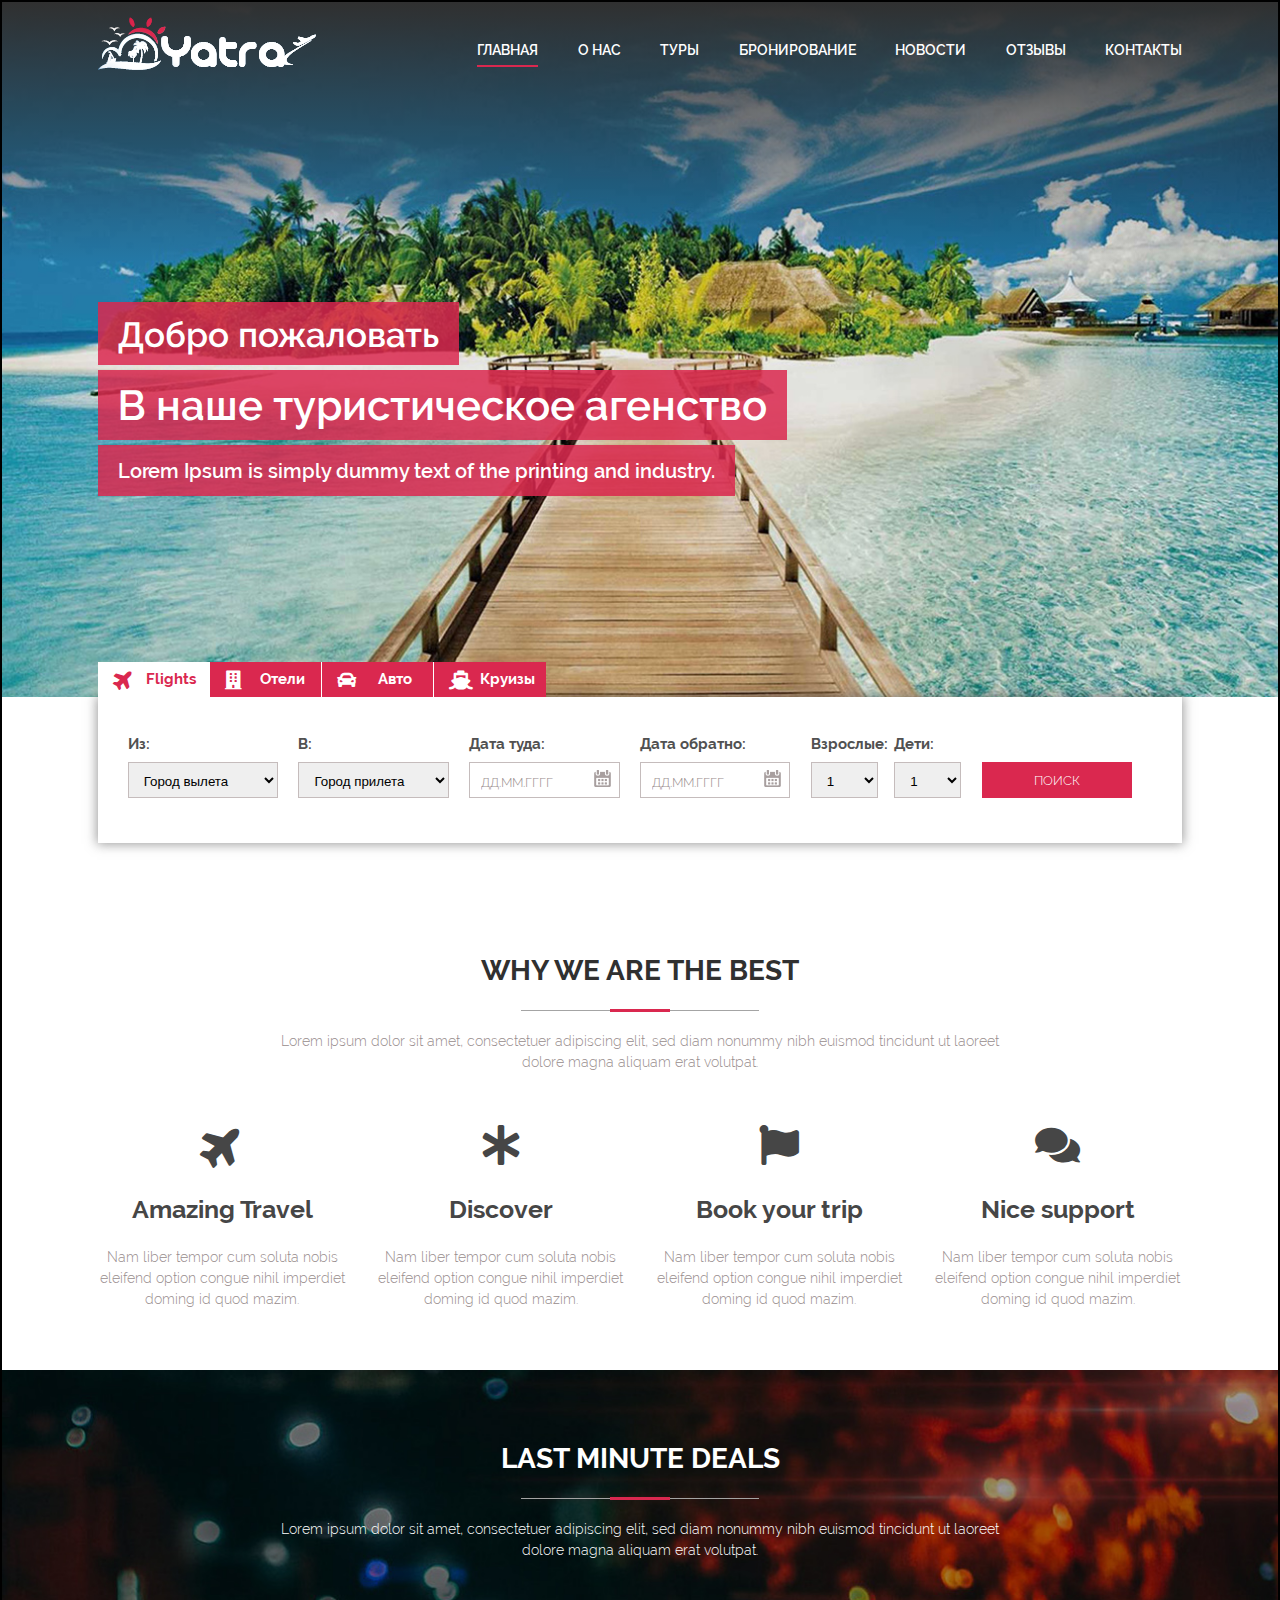
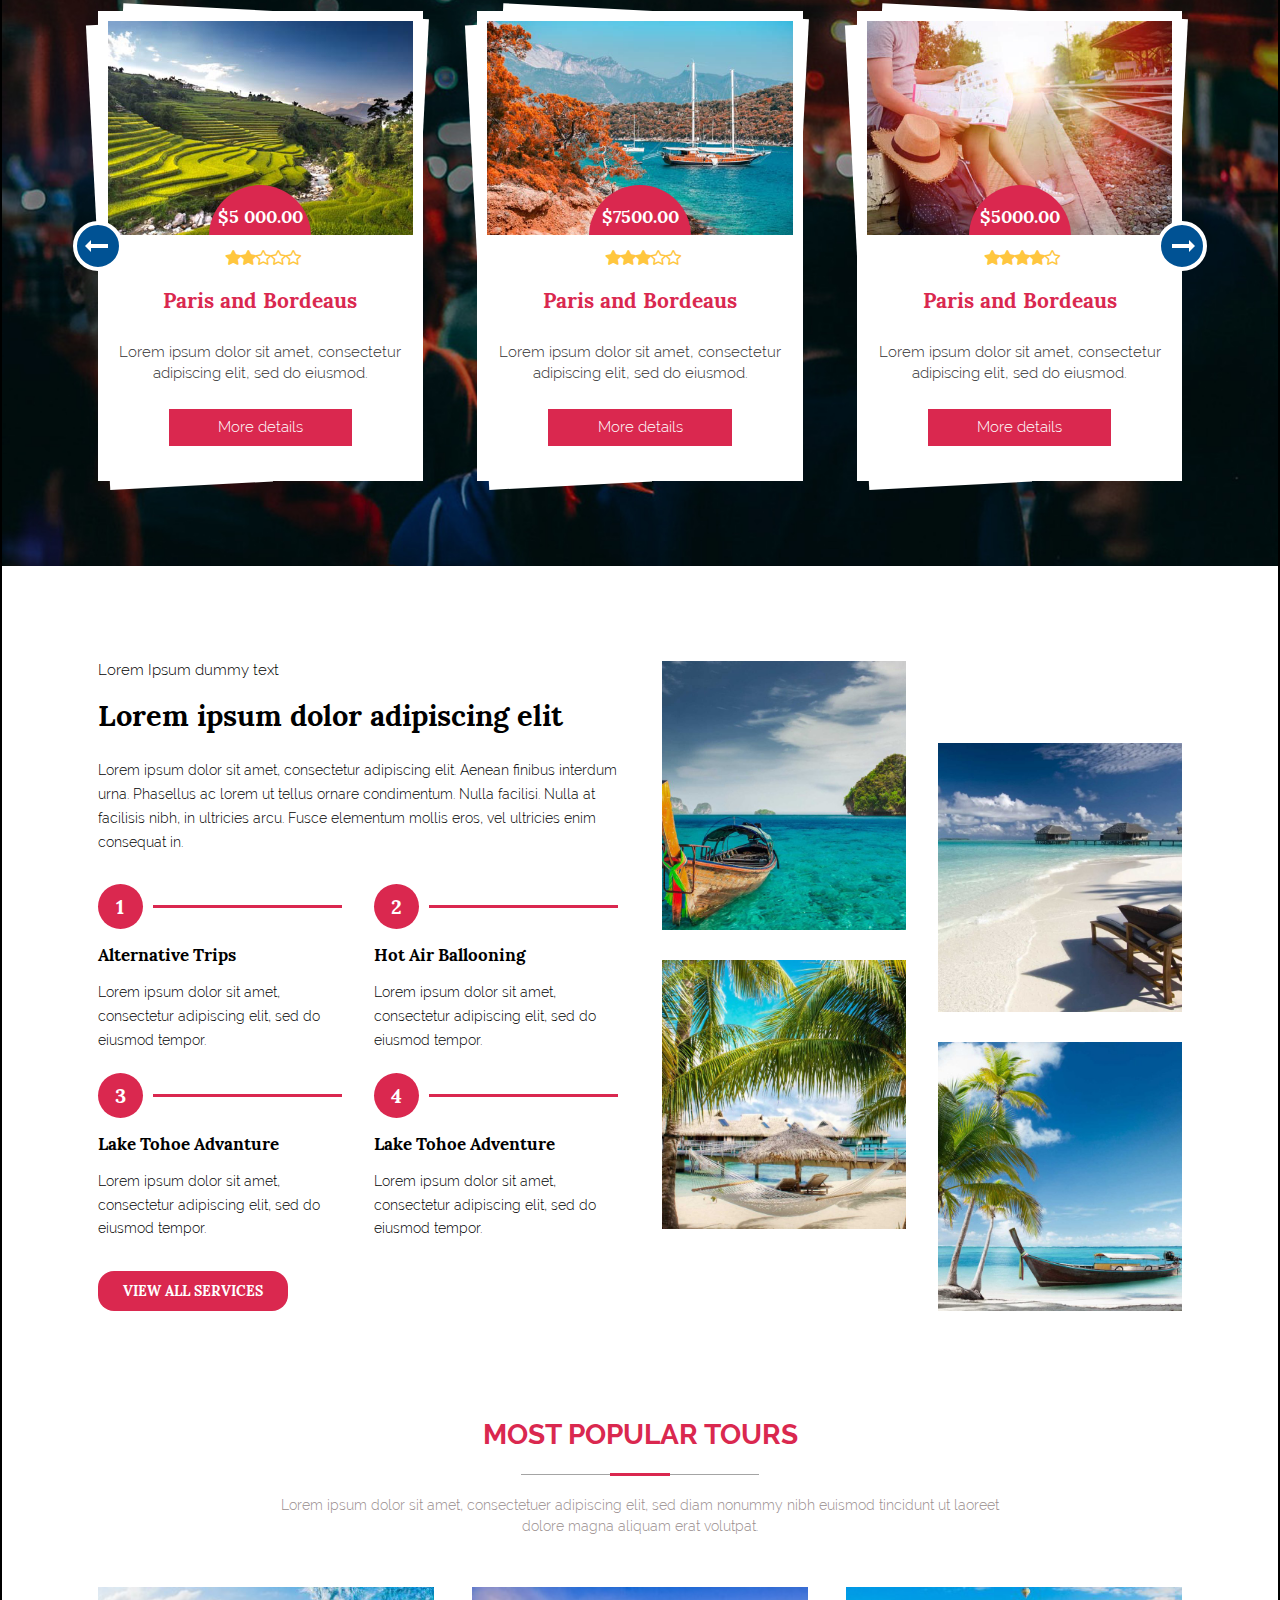
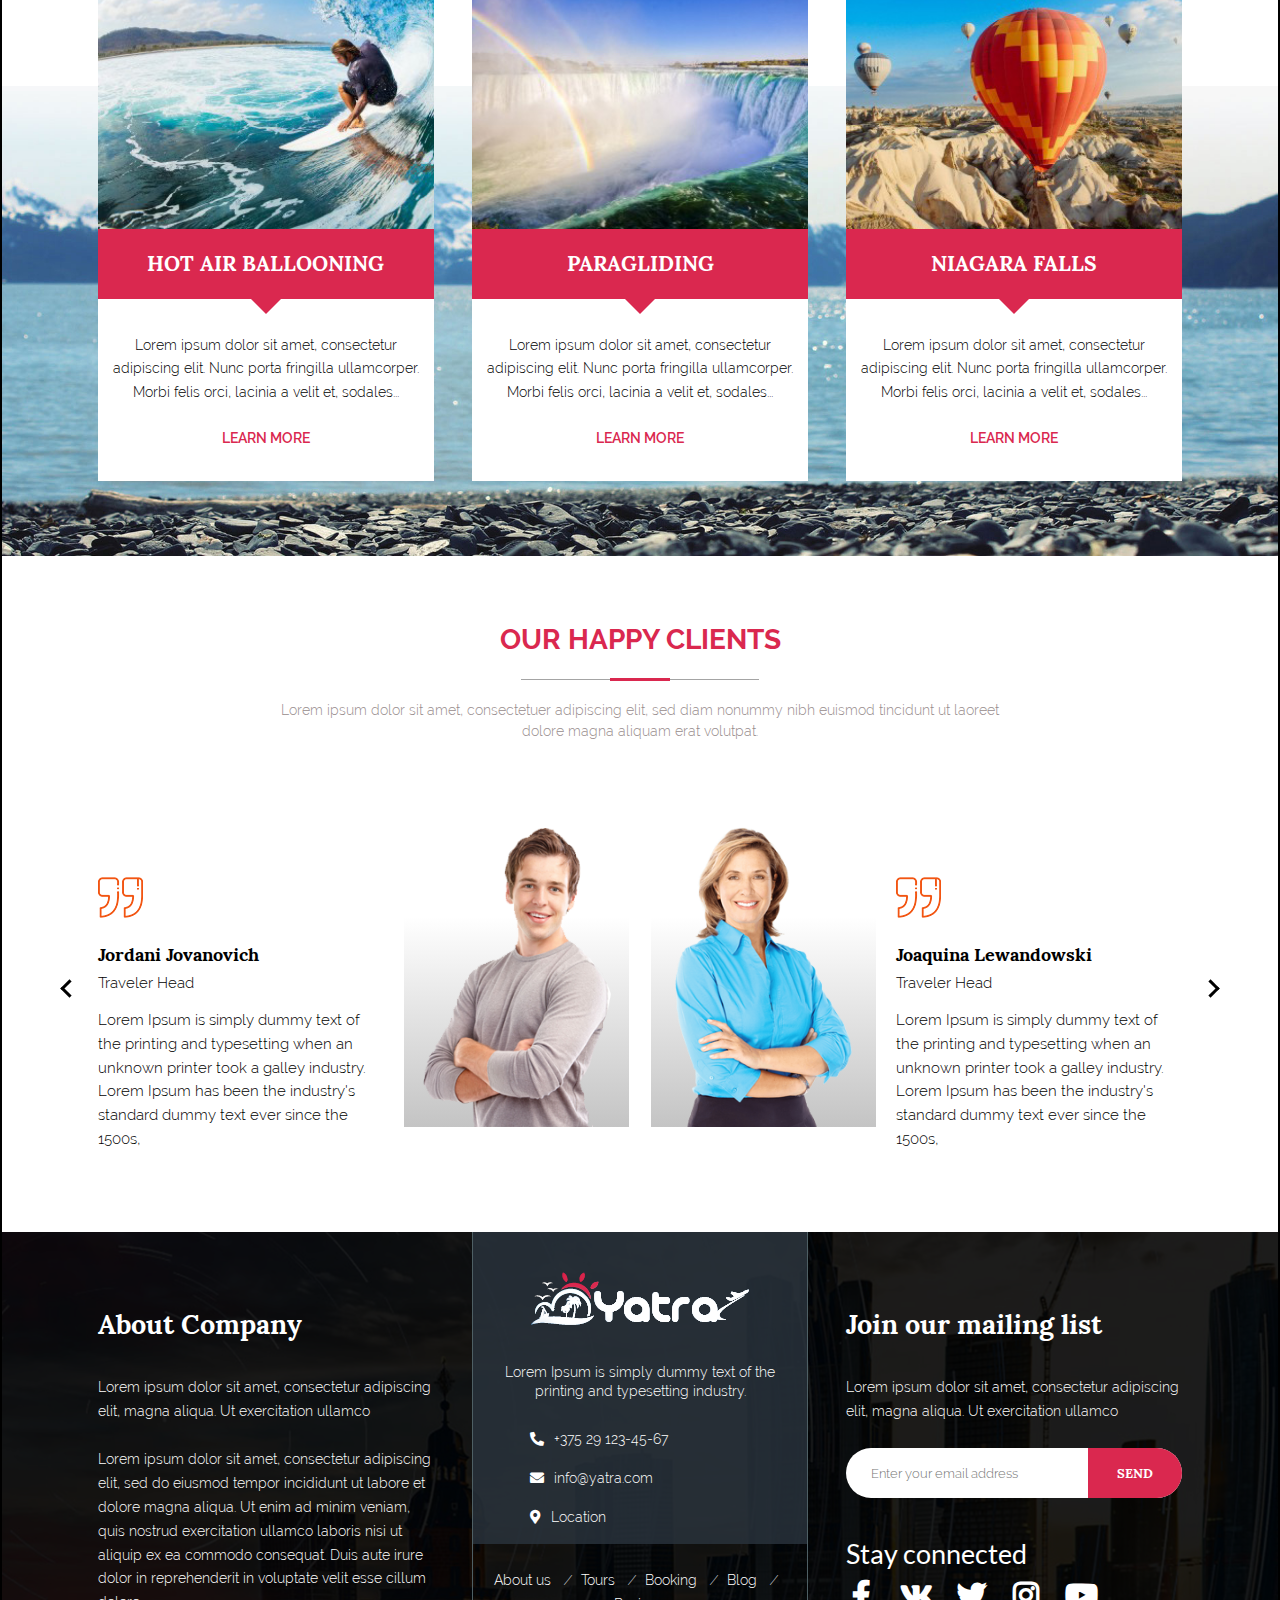
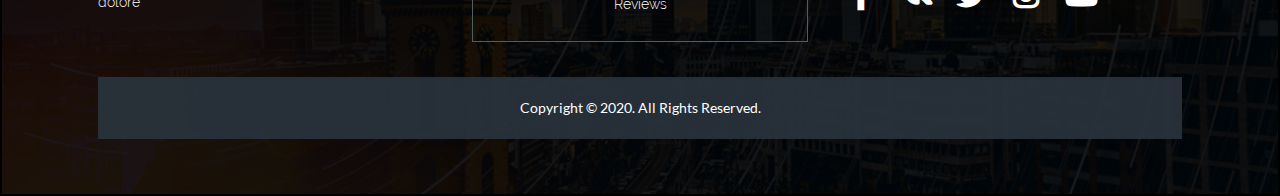
==== index.html @ d429318c "prefin en" ====
<!DOCTYPE html>
<html lang="en">
  <head>
    <title>Yatra</title>

    <meta charset="UTF-8">

    <meta name="description" content="Travel with Yatra">
    <meta name="viewport" content="width=device-width,initial-scale-1">
    <meta name="format-detection" content="telephone=no">
    <meta name="format-detection" content="address=no">
    
    <link rel="preload" href="fonts/Raleway/Raleway-Regular.woff2" as="font">
    <link rel="preload" href="fonts/Raleway/Raleway-Italic.woff2" as="font">
    <link rel="preload" href="fonts/Raleway/Raleway-Bold.woff2" as="font">
    <link rel="preload" href="fonts/Raleway/Raleway-BoldItalic.woff2" as="font">
    <link rel="stylesheet" href="css/style.min.css" type="text/css">
    <link rel="stylesheet" href="fonts/FontAwesome/css/all.min.css" type="text/css">
  </head>
  <body class="main-page">
    <header class="header">
      <div class="header__wrapper section__wrapper">
        <nav class="main-nav">
          <div class="main__logo">
            <a class="main__link" href="index.html" title="Лого">
              <img src="img/logo-yatra.png" alt="Лого" width="218" height="53">
            </a>
          </div>

          <ul class="main-nav__list menu__close">
            <li class="main-nav__item current">
              <a class="main-nav__link" href="index.html" title="Главная">Главная</a>
            </li>
            <li class="main-nav__item">
              <a class="main-nav__link" href="about.html" title="О нас">О нас</a>
            </li>
            <li class="main-nav__item">
              <a class="main-nav__link" href="tours.html" title="Туры">Туры</a>
            </li>
            <li class="main-nav__item">
              <a class="main-nav__link" href="booking.html" title="Бронирование">Бронирование</a>
            </li>
            <li class="main-nav__item">
              <a class="main-nav__link" href="news.html" title="Новости">Новости</a>
            </li>
            <li class="main-nav__item">
              <a class="main-nav__link" href="reviews.html" title="Отзывы">Отзывы</a>
            </li>
            <li class="main-nav__item">
              <a class="main-nav__link" href="contacts.html" title="Контакты">Контакты</a>
            </li>
          </ul>

          <button class="menu-btn btn-on open">Открыть</button>
          <button class="menu-btn btn-off close">Закрыть</button>
        </nav>
  
        <div class="intro">
          <p class="intro__text welcome">Добро пожаловать</p><br>
          <p class="intro__text agency">В наше туристическое агенство</p><br>
          <p class="intro__text">Lorem Ipsum is simply dummy text of the printing and industry.</p>
        </div>
      </div>
      
    </header>

    <main class="container">
      <section class="booking">
        <div class="booking__wrapper section__wrapper">

          <ul class="booking__list">
            <li class="booking__item">
              <input id="flights" name="booking" value="flights" type="radio" checked=""><label class="booking__label flights" for="flights">Flights</label>
              <form class="booking__form flights__form" action="flights.php">
                <ul class="flights__formlist booking__formlist">
                  <li class="flights__item booking__formitem">
                    <label for="flights__from" class="flights__item--title formlist__title">Из:</label>
                    <select class="flights__item--input" name="flights__from" id="flights__from">
                      <option value="placeholder-from" disabled="" selected="" hidden="">Город вылета</option>
                      <option value="Minsk">Минск</option>
                      <option value="Moscow">Москва</option>
                      <option value="Kiev">Киев</option>
                      <option value="Vilnius">Вильнюс</option>
                      <option value="Warsaw">Варшава</option>
                      <option value="Any">Любой</option>
                    </select>
                  </li>
                  <li class="flights__item booking__formitem">
                    <label for="flights__to" class="flights__item--title formlist__title">В:</label>
                    <select class="flights__item--input" name="flights__to" id="flights__to">
                      <option value="placeholder-to" disabled="" selected="" hidden="">Город прилета</option>
                      <option value="Minsk">Минск</option>
                      <option value="Moscow">Москва</option>
                      <option value="Kiev">Киев</option>
                      <option value="Vilnius">Вильнюс</option>
                      <option value="Warsaw">Варшава</option>
                      <option value="Any">Любой</option>
                    </select>
                  </li>
                  <li class="flights__item booking__formitem">
                    <label for="departing" class="flights__item--title formlist__title">Дата туда:</label>
                    <input id="departing" class="date" type="text" name="departing" maxlength="10" placeholder="ДД.ММ.ГГГГ" pattern="[0-9]{1,2}[.][0-9]{1,2}[.][0-9]{4}">
                  </li>
                  <li class="flights__item booking__formitem">
                    <label for="returning" class="flights__item--title formlist__title">Дата обратно:</label>
                    <input id="returning" class="date" type="text" name="returning" maxlength="10" placeholder="ДД.ММ.ГГГГ" pattern="[0-9]{1,2}[.][0-9]{1,2}[.][0-9]{4}">
                  </li>
                  <li class="flights__item booking__formitem people-item">
                    <div class="adult">
                      <label for="adult" class="flights__item--title formlist__title">Взрослые:</label>
                      <select class="flights__item--input people-number" name="adult" id="adult">
                        <option value="one" selected="">1</option>
                        <option value="two">2</option>
                        <option value="three">3</option>
                        <option value="four">4</option>
                        <option value="five">5</option>
                        <option value="six">6</option>
                        <option value="seven">7</option>
                        <option value="eight">8</option>
                        <option value="nine">9</option>
                        <option value="ten">10</option>
                        <option value="eleven">11</option>
                        <option value="twelve">12</option>
                      </select>
                    </div>
                    <div class="child">
                      <label for="child" class="flights__item--title formlist__title">Дети:</label>
                      <select class="flights__item--input people-number" name="child" id="child">
                        <option value="one" selected="">1</option>
                        <option value="two">2</option>
                        <option value="three">3</option>
                        <option value="four">4</option>
                        <option value="five">5</option>
                        <option value="six">6</option>
                        <option value="seven">7</option>
                        <option value="eight">8</option>
                        <option value="nine">9</option>
                        <option value="ten">10</option>
                        <option value="eleven">11</option>
                        <option value="twelve">12</option>
                      </select>
                    </div>
                  </li>
                  <li class="booking__formitem booking__button--wrapper">
                    <input class="booking__button button" type="submit" value="Поиск">
                  </li>
                </ul>
              </form>
            </li>

            <li class="booking__item">
              <input id="hotels" name="booking" value="hotels" type="radio"><label class="booking__label hotels" for="hotels">Отели</label>
              <form class="form-none booking__form flights__form" action="hotels.php">
                
              </form>
            </li>

            <li class="booking__item">
              <input id="cars" name="booking" value="cars" type="radio"><label class="booking__label cars" for="cars">Авто</label>
              <form class="form-none booking__form flights__form" action="cars.php">
                
              </form>
            </li>

            <li class="booking__item">
              <input id="cruises" name="booking" value="cruises" type="radio"><label class="booking__label cruises" for="cruises">Круизы</label>
              <form class="form-none booking__form flights__form" action="cruises.php">
                
              </form>
            </li>
          </ul>
  
          <div class="slogan">
            <h2 class="slogan__title section__title">Why We Are The Best</h2>
            <p class="line"><span class="line-inside"></span></p>
            <p class="slogan__text section__text">Lorem ipsum dolor sit amet, consectetuer adipiscing elit, sed diam nonummy nibh euismod tincidunt ut laoreet dolore magna aliquam erat volutpat.</p>
          </div>
  
          <ul class="benefits__list">
            <li class="benefits__item">
              <div class="benefits__item--wrapper">
                <h3 class="benefits__item--title">Amazing Travel</h3>
                <p class="benefits__item--image amazin-travel"></p>
                <p class="benefits__item--text">Nam liber tempor cum soluta nobis 
                  eleifend option congue nihil imperdiet doming id quod mazim.</p>
              </div>
            </li>
            <li class="benefits__item">
              <div class="benefits__item--wrapper">
                <h3 class="benefits__item--title">Discover</h3>
                <p class="benefits__item--image discover"></p>
                <p class="benefits__item--text">Nam liber tempor cum soluta nobis 
                  eleifend option congue nihil imperdiet doming id quod mazim.</p>
              </div>
            </li>
            <li class="benefits__item">
              <div class="benefits__item--wrapper">
                <h3 class="benefits__item--title">Book your trip</h3>
                <p class="benefits__item--image book"></p>
                <p class="benefits__item--text">Nam liber tempor cum soluta nobis 
                  eleifend option congue nihil imperdiet doming id quod mazim.</p>
              </div>
            </li>
            <li class="benefits__item">
              <div class="benefits__item--wrapper">
                <h3 class="benefits__item--title">Nice support</h3>
                <p class="benefits__item--image support"></p>
                <p class="benefits__item--text">Nam liber tempor cum soluta nobis 
                  eleifend option congue nihil imperdiet doming id quod mazim.</p>
              </div>
            </li>
          </ul>
        </div>
      </section>

      <section class="deals">
        <div class="deals__wrapper section__wrapper">
          <h2 class="deals__title section__title">Last minute deals</h2>
          <p class="line"><span class="line-inside"></span></p>
          <p class="deals__text section__text">Lorem ipsum dolor sit amet, consectetuer adipiscing elit, sed diam nonummy nibh euismod tincidunt ut laoreet dolore magna aliquam erat volutpat.</p>
          
          <div class="deals__list--wrapper">
            <ul class="deals__list">
            <li class="deals__item deals__item--current">
              <div class="deals__image">
                <img class="deals__image--item" src="img/item-1.jpg" alt="Пейзаж 1" width="316" height="210">
                <p class="deals__price">&#36;5 000.00</p>
              </div>

              <div class="deals__stars">
                <input type="radio" id="i1-excellent" name="low" value="excellent"><label class="stars__label" for="i1-excellent"></label>
                      
                <input type="radio" id="i1-normal" name="low" value="normal"><label class="stars__label" for="i1-normal"></label>

                <input type="radio" id="i1-soso" name="low" value="soso"><label class="stars__label" for="i1-soso"></label>
                                    
                <input type="radio" id="i1-bad" name="low" value="bad" checked=""><label class="stars__label" for="i1-bad"></label>
                                            
                <input type="radio" id="i1-very-bad" name="low" value="very-bad"><label class="stars__label" for="i1-very-bad"></label>
              </div>
              <div class="deals__tour">
                <h3 class="deals__tour--title lora-font">Paris and Bordeaus</h3>
                <p class="deals__tour--text">Lorem ipsum dolor sit amet, consectetur adipiscing elit, sed do eiusmod.</p>
                <p class="deals__tour--link"><a class="tour-link" href="#">More details</a></p>
              </div>
            </li>

              <li class="deals__item">
                <div class="deals__image">
                  <img class="deals__image--item" src="img/item-2.jpg" alt="Пейзаж 2" width="310" height="213">
                  <p class="deals__price">&#36;7500.00</p>
                </div>

                <div class="deals__stars">
                  <input type="radio" id="i2-excellent" name="medium" value="excellent"><label class="stars__label" for="i2-excellent"></label>
                        
                  <input type="radio" id="i2-normal" name="medium" value="normal"><label class="stars__label" for="i2-normal"></label>

                  <input type="radio" id="i2-soso" name="medium" value="soso" checked=""><label class="stars__label" for="i2-soso"></label>
                                      
                  <input type="radio" id="i2-bad" name="medium" value="bad"><label class="stars__label" for="i2-bad"></label>
                                              
                  <input type="radio" id="i2-very-bad" name="medium" value="very-bad"><label class="stars__label" for="i2-very-bad"></label>
                </div>

                <div class="deals__tour">
                  <h3 class="deals__tour--title lora-font">Paris and Bordeaus</h3>
                  <p class="deals__tour--text">Lorem ipsum dolor sit amet, consectetur adipiscing elit, sed do eiusmod.</p>
                  <p class="deals__tour--link"><a class="tour-link" href="#">More details</a></p>
                </div>
              </li>

              <li class="deals__item">
                <div class="deals__image">
                  <img class="deals__image--item" src="img/item-3.jpg" alt="Пейзаж 3" width="310" height="211">
                  <p class="deals__price">&#36;5000.00</p>
                </div>

                <div class="deals__stars">
                  <input type="radio" id="i3-excellent" name="high" value="excellent"><label class="stars__label" for="i3-excellent"></label>
                        
                  <input type="radio" id="i3-normal" name="high" value="normal" checked=""><label class="stars__label" for="i3-normal"></label>

                  <input type="radio" id="i3-soso" name="high" value="soso"><label class="stars__label" for="i3-soso"></label>
                                      
                  <input type="radio" id="i3-bad" name="high" value="bad"><label class="stars__label" for="i3-bad"></label>
                                              
                  <input type="radio" id="i3-very-bad" name="high" value="very-bad"><label class="stars__label" for="i3-very-bad"></label>
                </div>

                <div class="deals__tour">
                  <h3 class="deals__tour--title lora-font">Paris and Bordeaus</h3>
                  <p class="deals__tour--text">Lorem ipsum dolor sit amet, consectetur adipiscing elit, sed do eiusmod.</p>
                  <p class="deals__tour--link"><a class="tour-link" href="#">More details</a></p>
                </div>
                
              </li>
            </ul>
            <button class="back" type="button">Back</button>
            <button class="forward" type="button">Forward</button>
          </div>
        </div>
      </section>

      <section class="services">
        <div class="services__wrapper section__wrapper">
          <div class="services__text">
            <div class="services__text--wrapper">
              <h2 class="services__text--title lora-font">Lorem ipsum dolor adipiscing elit</h2>
              <p class="services__text--intro">Lorem Ipsum dummy text</p>
              <p class="services__text--info">Lorem ipsum dolor sit amet, consectetur adipiscing elit. Aenean finibus interdum urna. Phasellus ac lorem ut tellus ornare condimentum. Nulla facilisi. Nulla at facilisis nibh, in ultricies arcu. Fusce elementum mollis eros, vel ultricies enim consequat in.</p>
            </div>
            <ul class="services__list">
              <li class="services__item">
                <p class="services__item--number lora-font"><span>1</span></p>
                <h3 class="services__item--title lora-font">Alternative Trips</h3>
                <p class="services__item--text">Lorem ipsum dolor sit amet, consectetur adipiscing elit, sed do eiusmod tempor.</p>
              </li>
              <li class="services__item">
                <p class="services__item--number lora-font"><span>2</span></p>
                <h3 class="services__item--title lora-font">Hot Air Ballooning</h3>
                <p class="services__item--text">Lorem ipsum dolor sit amet, consectetur adipiscing elit, sed do eiusmod tempor.</p>
              </li>
              <li class="services__item">
                <p class="services__item--number lora-font"><span>3</span></p>
                <h3 class="services__item--title lora-font">Lake Tohoe Advanture</h3>
                <p class="services__item--text">Lorem ipsum dolor sit amet, consectetur adipiscing elit, sed do eiusmod tempor.</p>
              </li>
              <li class="services__item">
                <p class="services__item--number lora-font"><span>4</span></p>
                <h3 class="services__item--title lora-font">Lake Tohoe Adventure</h3>
                <p class="services__item--text">Lorem ipsum dolor sit amet, consectetur adipiscing elit, sed do eiusmod tempor.</p>
              </li>
            </ul>

            <p class="services__more"><a class="services__more--link button lora-font" target="_blank" href="tours.html" title="all-services">View all services</a></p>
          </div>

          <div class="services__view">
            <ul class="services__view--list services__view--list1">
              <li class="services__view--item">
                <p class="services__view--image">
                  <img src="img/view-1.jpg" alt="Пейзаж" width="301" height="301">
                </p>
              </li>
              <li class="services__view--item">
                <p class="services__view--image">
                  <img src="img/view-2.jpg" alt="Пейзаж" width="292" height="292">
                </p>
              </li>
            </ul>
            <ul class="services__view--list services__view--list2">
              <li class="services__view--item">
                <p class="services__view--image">
                  <img src="img/view-3.jpg" alt="Пейзаж" width="293" height="293">
                </p>
              </li>
              <li class="services__view--item">
                <p class="services__view--image">
                  <img src="img/view-4.jpg" alt="Пейзаж" width="293" height="293">
                </p>
              </li>
            </ul>
          </div>
        </div>
      </section>

      <section class="popular">
        <div class="popular__wrapper section__wrapper"> 
          <h2 class="popular__title section__title">MOST POPULAR TOURS</h2>
          <p class="line"><span class="line-inside"></span></p>
          <p class="popular__text section__text">Lorem ipsum dolor sit amet, consectetuer adipiscing elit, sed diam nonummy nibh euismod tincidunt ut laoreet dolore magna aliquam erat volutpat.</p>

          <ul class="popular__list">
            <li class="popular__item">
              <p class="popular__image">
                <img src="img/tours-1.jpg" alt="Популярный тур" width="355" height="237">
              </p>
              <h3 class="popular__tour--title lora-font">Hot Air Ballooning</h3>
              <p class="popular__tour--text">Lorem ipsum dolor sit amet, consectetur adipiscing elit. Nunc porta fringilla ullamcorper. Morbi felis orci, lacinia a velit et, sodales...</p>
              <p class="popular__tour--more"><a class="popular__tour--link" href="#" title="Learn more" target="_blank">Learn more</a></p>
            </li>

            <li class="popular__item">
              <p class="popular__image">
                <img src="img/tours-2.jpg" alt="Популярный тур" width="353" height="236">
              </p>
              <h3 class="popular__tour--title lora-font">Paragliding</h3>
              <p class="popular__tour--text">Lorem ipsum dolor sit amet, consectetur adipiscing elit. Nunc porta fringilla ullamcorper. Morbi felis orci, lacinia a velit et, sodales...</p>
              <p class="popular__tour--more"><a class="popular__tour--link" href="#" title="Learn more" target="_blank">Learn more</a></p>
            </li>

            <li class="popular__item">
              <p class="popular__image">
                <img src="img/tours-3.jpg" alt="Популярный тур" width="352" height="235">
              </p>
              <h3 class="popular__tour--title lora-font">Niagara falls</h3>
              <p class="popular__tour--text">Lorem ipsum dolor sit amet, consectetur adipiscing elit. Nunc porta fringilla ullamcorper. Morbi felis orci, lacinia a velit et, sodales...</p>
              <p class="popular__tour--more"><a class="popular__tour--link" href="#" title="Learn more" target="_blank">Learn more</a></p>
            </li>
          </ul>
        </div>
      </section>

      <section class="clients">
        <div class="clients__wrapper section__wrapper">
          <h2 class="clients__title section__title">Our happy clients</h2>
          <p class="line"><span class="line-inside"></span></p>
          <p class="popular__text section__text">Lorem ipsum dolor sit amet, consectetuer adipiscing elit, sed diam nonummy nibh euismod tincidunt ut laoreet dolore magna aliquam erat volutpat.</p>

          <div class="happy-clients__list--wrapper">
            <ul class="happy-clients__list">
              <li class="happy-clients__item clients__current">
                <div class="happy-clients__data">
                  <p class="happy-clients__quote"></p>
                  <h3 class="happy-clients__name lora-font">Jordani Jovanovich</h3>
                  <p class="happy-clients__job">Traveler Head</p>
                  <p class="happy-clients__text">Lorem Ipsum is simply dummy text of the printing and typesetting when an unknown printer took a galley  industry. Lorem Ipsum has been the industry's standard dummy text ever since the 1500s, </p>  
                </div>
                <div class="happy-clients__image client-1"></div>
              </li>
              
              <li class="happy-clients__item">
                <div class="happy-clients__data">
                  <p class="happy-clients__quote"></p>
                  <h3 class="happy-clients__name lora-font">Joaquina Lewandowski</h3>
                  <p class="happy-clients__job">Traveler Head</p>
                  <p class="happy-clients__text">Lorem Ipsum is simply dummy text of the printing and 
                    typesetting when an unknown printer took a galley  industry. Lorem Ipsum has been the industry's standard dummy text ever since the 1500s, </p>  
                </div>
                <div class="happy-clients__image client-2"></div>
              </li>
            </ul>
            
            <buttton type="submit" class="clients-button clients__back">Назад</buttton>
            <buttton type="submit" class="clients-button clients__forward">Вперед</buttton>
          </div>
        </div>
      </section>
    </main>
    
    <footer class="footer">
      <div class="footer__wrapper section__wrapper">

        <div class="footer__about footer__item">
          <h3 class="footer__about--title footer__title lora-font">About Company</h3>

          <p class="footer__about--text">Lorem ipsum dolor sit amet, consectetur adipiscing elit, magna aliqua. Ut exercitation ullamco</p>
          <p class="footer__about--text">Lorem ipsum dolor sit amet, consectetur adipiscing elit, sed do eiusmod tempor incididunt ut labore et dolore magna aliqua. Ut enim ad minim veniam, quis nostrud exercitation ullamco laboris nisi ut aliquip ex ea commodo consequat. Duis aute irure dolor in reprehenderit in voluptate velit esse cillum dolore </p>
        </div>

        <div class="footer__contacts footer__item">
          <div class="footer__contacts--wrapper">
            <div class="footer__contacts--data">
              <p class="footer__contacts--logo">
                <a class="footer__contacts--link" href="index.html" title="Лого">
                  <img src="img/logo-yatra.png" alt="Лого" width="218" height="53">
                </a>
              </p>

              <p class="footer__contacts--text">Lorem Ipsum is simply dummy text of the printing and typesetting industry.</p>

              <ul class="footer__contacts--list">
                <li class="footer__contacts--item phone">+375 29 123-45-67</li>
                <li class="footer__contacts--item mail"><a href="mailto:info@yatra.com">info@yatra.com</a></li>
                <li class="footer__contacts--item map">Location</li>
              </ul>
            </div>

            <ul class="footer__serv--list">
              <li class="footer__serv--item">
                <a class="footer__serv--link" href="about.html" title="About us">About us</a>
              </li>
              <li class="footer__serv--item">
                <a class="footer__serv--link" href="tours.html" title="Tours">Tours</a>
              </li>
              <li class="footer__serv--item">
                <a class="footer__serv--link" href="booking.html" title="Booking">Booking</a>
              </li>
              <li class="footer__serv--item">
                <a class="footer__serv--link" href="blog.html" title="Blog">Blog</a>
              </li>
              <li class="footer__serv--item">
                <a class="footer__serv--link" href="reviews.html" title="Reviews">Reviews</a>
              </li>
            </ul>
          </div>
        </div>
  
        <div class="footer__about footer__email footer__item">
          <h3 class="footer__about--title footer__title lora-font">Join our mailing list</h3>
          <p class="footer__about--text">Lorem ipsum dolor sit amet, consectetur adipiscing elit, magna aliqua. Ut exercitation ullamco</p>

          <form class="footer__about--email" action="join-mail.php">
            <div class="form__about--wrapper">
              <input id="email" class="email__addres" type="text" name="email" placeholder="Enter your email address">
              <input class="email__button lora-font" type="submit" value="Send"> 
            </div>
          </form>

          <div class="footer__about--social social__list--wrapper">
            <h4 class="social__list--title lato-font">Stay connected</h4>
            <ul class="social__list">
              <li class="social__item">
                <a class="social__item--link facebook" href="https://facebook.com" target="_blank" rel="noopener" title="facebook"></a>
              </li>              
              <li class="social__item">
                <a class="social__item--link vkontakte" href="https://vk.com" target="_blank" rel="noopener" title="vkontakte"></a>
              </li>
              <li class="social__item">
                <a class="social__item--link twitter" href="https://twitter.com" target="_blank" rel="noopener" title="twitter"></a>
              </li>
              <li class="social__item">
                <a class="social__item--link instagram" href="https://instagram.com" target="_blank" rel="noopener" title="instagram"></a>
              </li>
              <li class="social__item">
                <a class="social__item--link youtube" href="https://youtube.com" target="_blank" rel="noopener" title="youtube"></a>
              </li>
            </ul>
          </div>
        </div>

        <p class="footer__copyright lato-font">Copyright © 2020. All Rights Reserved.</p>

      </div>

      <div class="footer__location--wrapper location__off">
        <iframe class="footer__location" src="https://www.google.com/maps/embed?pb=!1m18!1m12!1m3!1d4700.475081906465!2d27.520918559561448!3d53.909754700863445!2m3!1f0!2f0!3f0!3m2!1i1024!2i768!4f13.1!3m3!1m2!1s0x46dbc55f35bf3dad%3A0xaabda25bdeeb761f!2z0YPQuy4g0KHQutGA0YvQs9Cw0L3QvtCy0LAgMTQsINCc0LjQvdGB0Lo!5e0!3m2!1sru!2sby!4v1583080882488!5m2!1sru!2sby" width="600" height="450" frameborder="0" style="border:0;" allowfullscreen=""></iframe>
        <button class="location__btn--off">Закрыть карту</button>
      </div>
    </footer>

    <script src="js/menu.js"></script>
    <script src="js/map.js"></script>
    
  </body>
</html>
---- css/style.min.css ----
@-webkit-keyframes menu{0%{height:0}to{height:271px;display:flex}}@keyframes menu{0%{height:0}to{height:271px;display:flex}}@media (min-width:1200px),(max-width:1400px){.info__about{background:url(../img/about-bg-blue.png) left top,#eefbfc}.info__wrapper{display:flex;justify-content:space-between;flex-flow:row nowrap;padding:90px 0 55px}.info__image{margin-right:70px;width:33%}.info__text--wrapper{flex-basis:280px;flex-grow:1;padding-top:95px;color:#303030}.info__text--wrapper .info__text--title{margin-bottom:30px;font-size:2.1rem;line-height:2.1rem;text-align:left;color:#303030}.info__text{margin-bottom:25px;font-size:1.1rem;line-height:1.7rem}.info__text:last-child{margin:0}}@media (max-width:1199px){.info__wrapper{padding:50px 0}.info__image{margin-right:25px;width:30%}.info__text--wrapper{padding-top:20px}.info__text,.info__text--wrapper .info__text--title{margin-bottom:15px;font-size:1.9rem;line-height:1.9rem}.info__text{font-size:1rem;line-height:1.5rem}}@media (max-width:767px){.info__wrapper{position:relative;padding:40px 0 20px;background:url(../img/about-world-op.png) center 30px no-repeat;background-size:auto calc(100% - 30px)}.info__image{display:none}.info__text--wrapper{padding-top:0}.info__text--wrapper .info__text--title{text-align:center}.info__text{margin-bottom:10px}}@media (min-width:1200px),(max-width:1400px){.hot{padding:80px 0;background-color:#fff}.hot__title{color:#da284f}.hot__list{display:flex;flex-flow:row nowrap;justify-content:space-between}.hot__item{flex-basis:195px;box-shadow:0 2px 5px 0 rgba(37,37,37,.25)}.hot__item:last-child{margin-right:0}.hot__link{display:block;width:100%;height:100%}.hot__link:hover{opacity:1}.hot__link:hover .hot__image{transform:scale(1.3)}.hot__link:active{opacity:.3}.hot__image--wrapper{width:100%;height:195px;display:flex;justify-content:center;overflow:hidden}.hot__image--wrapper .hot__image{display:inline-block;width:150%}.hot__image--text{display:flex;flex-wrap:wrap;justify-content:space-between;padding:15px}.hot__image--text:hover{opacity:.6}.hot__image--title{flex-basis:100%;margin-bottom:10px;font-size:1.2rem;font-weight:600;text-align:center;color:#da284f}.hot__image--days,.hot__image--name{font-size:.9rem;color:#555}}@media (max-width:1199px){.hot{padding:50px 0 30px}.hot__list{flex-wrap:wrap;justify-content:center}.hot__item{margin:0 10px 20px}}@media (max-width:767px){.hot{padding:20px 0 0}.hot__item{flex-basis:120px}.hot__image--wrapper{height:120px;border-radius:50%}.hot__image--text{padding:10px;flex-direction:column;justify-content:flex-start;align-items:center;text-align:center}.hot__image--title{min-height:2.4rem;font-size:1rem;line-height:1.2rem}.hot__image--days,.hot__image--name{font-size:.8rem}.hot__image--name{margin-bottom:5px}}@media (min-width:1200px),(max-width:1400px){.about-tour{position:relative;padding:85px 0 0;background-color:#000;background-size:cover}.about-tour::before{content:'';position:absolute;top:0;left:0;width:100%;height:100%;background:url(../img/about-diving1400.jpg) center top no-repeat;background-size:cover;z-index:10;opacity:.25}.about-tour__wrapper{position:relative;z-index:20;display:flex;flex-flow:row nowrap;justify-content:space-between}.about-tour__promo{padding:35px 0 70px;flex-basis:42%;color:#fff}.promo-tour__title{margin-bottom:50px;font-size:2.1rem;line-height:2.3rem;font-weight:600;text-transform:uppercase}.about-tour__text{margin-bottom:40px;line-height:1.7rem}.about-tour__button{width:175px}.about-tour__link{position:relative;display:flex;justify-content:center;align-items:center;width:175px;height:40px;color:#da284f;border:3px solid #da284f;border-radius:20px}.about-tour__link::before{content:'';position:absolute;left:-2px;top:-2px;width:calc(100% + 2px);height:calc(100% + 2px);border:1px solid #6d80a7;border-radius:20px}.about-tour__link:active{border-color:#fff;color:#fff;opacity:1}.about-tour__link:active::before{border-color:#da284f}.about-tour__review{position:relative;padding-bottom:20px;flex-basis:48%;color:#fff;border-top-left-radius:20px;border-top-right-radius:20px;background-color:#da284f}.about-tour__review::after,.about-tour__review::before{content:'';position:absolute;display:inline-block;z-index:-10}.about-tour__review::before{left:-60px;top:-35px;width:116px;height:268px;background:url(../img/about-diving-pic1.png) left top no-repeat;background-size:116px 268px}.about-tour__review::after{right:-85px;bottom:0;width:130px;height:250px;background:url(../img/about-diving-pic2.png) left top no-repeat;background-size:130px 250px}.review-item__user{display:none;padding-top:25px}.review-item__user--image{position:relative;left:-2px;top:-2px;margin:0 auto 40px;width:140px;height:140px;border:1px solid #ebebeb;border-radius:50%;overflow:hidden}.review-item__user--image img{width:145px;height:145px}.review-item__user--text{position:relative;text-align:center}.review-item__user--text::after,.review-item__user--text::before{position:absolute;display:block;font-family:'FontAwesome','FontAwesome 5 Free','FontAwesome 5 Free';font-size:34px;font-weight:900}.review-item__user--text::before{content:'\f10d';left:-10px;top:-40px}.review-item__user--text::after{content:'\f10d';right:0;bottom:0}.review-item__user--quote{margin-bottom:25px;line-height:1.7rem}.about-tour__review--list{display:flex;justify-content:space-between;margin:0 auto 35px;width:90%}.about-tour__review--list input{display:none}.review-item__label{position:absolute;bottom:20px;display:block;width:12px;height:12px;border:1px solid #788fb5;border-radius:50%;cursor:pointer}.review-item__label[for=promo-review1]{left:calc(50% - 30px)}.review-item__label[for=promo-review2]{left:calc(50% - 6px)}.review-item__label[for=promo-review3]{left:calc(50% + 18px)}.review-item__input:checked+.review-item__label{border-color:#fff}.review-item__input:checked+.review-item__label+.review-item__user{display:block}}@media (max-width:1199px){.about-tour{padding-top:50px}.about-tour__promo{padding:0;flex-basis:45%}.promo-tour__title{margin-bottom:30px;font-size:1.7rem;line-height:2rem}.about-tour__text{margin-bottom:20px;line-height:1.5rem}.about-tour__review{flex-basis:50%}.about-tour__review:after{right:-10%}.review-item__user--image{margin-bottom:20px}.review-item__user--text::after,.review-item__user--text::before{font-size:30px}.review-item__user--text::before{left:0;top:-35px}}@media (max-width:767px){.about-tour{padding-top:20px}.about-tour__wrapper{flex-wrap:wrap}.about-tour__promo,.about-tour__review{flex-basis:100%}.about-tour__review::after,.about-tour__review::before{display:none}.about-tour__promo{padding:0 0 25px;text-align:center}.promo-tour__title{margin-bottom:25px;font-size:1.5rem;line-height:1.8rem}.about-tour__button{margin:0 auto}}@media (min-width:1200px),(max-width:1400px){.join{background:url(../img/booking-bg-email.jpg) center top no-repeat,green;background-size:cover}.join__wrapper{padding:135px 0 145px}.join__wrapper .join__title{color:#fff}.join__wrapper .join__line{margin-bottom:40px;background-color:#fff}.join__form--wrapper{text-align:center}.join__button,.join__input{display:inline-block;height:50px;line-height:1.2rem;border:0}.join__input{padding:0 0 0 20px;width:450px;font-size:1rem;border-top-left-radius:3px;border-bottom-left-radius:3px;background:url(../img/mail-full.png) 97% center no-repeat,#fff}.join__input:active,.join__input:focus{background-image:none}.join__input::-webkit-input-placeholder{color:#727272}.join__input::-moz-placeholder{color:#727272}.join__input:-ms-input-placeholder,.join__input::-ms-input-placeholder{color:#727272}.join__input::placeholder{color:#727272}.join__button{margin-left:-5px;width:130px;font-size:1.2rem;font-weight:600;text-transform:uppercase;color:#fff;border-top-right-radius:3px;border-bottom-right-radius:3px;background-color:#da284f;cursor:pointer}.join__button:hover{background-color:#da4465}.join__button:active{background-color:#b32645}}@media (max-width:1199px){.join__wrapper{padding:50px 0}.join__input{width:350px}}@media (max-width:767px){.join__wrapper{padding:20px 0}.join__input{padding-left:10px;width:70%;font-size:.95rem;background-image:none}.join__button{width:25%;font-size:.9rem}}@media (min-width:1200px),(max-width:1400px){.partners{background-color:#fff}.partners__wrapper{padding:90px 0 70px}.partners__list{display:flex;flex-wrap:wrap}.partners__item{display:flex;justify-content:center;align-items:center;margin-right:2.5%;margin-bottom:20px;padding:20px;flex-basis:18%;min-height:80px;box-sizing:border-box;background-color:#f9f9f9}.partners__item:nth-child(5n){margin-right:0}.partners__image{max-width:100%;max-height:60px}.partners__link{display:block;width:100%}.partners__link:hover{opacity:1;transform:scale(1.2)}.partners__link:active{opacity:.6;transform:scale(.8)}}@media (max-width:1199px){.partners__wrapper{padding:50px 0}.partners__item{flex-basis:23.5%;margin-right:2%}.partners__item:nth-child(5n){flex-basis:23.5%;margin-right:2%}.partners__item:nth-child(4n){margin-right:0}}@media (max-width:767px){.partners__wrapper{padding:20px 0}.partners__item{flex-basis:32%}.partners__item:nth-child(4n),.partners__item:nth-child(5n){flex-basis:32%;margin-right:2%}.partners__item:nth-child(3n){margin-right:0}}body{margin:0 auto;color:#000;border-width:2px;border-style:solid;background-color:#add8e6}::-moz-selection{background-color:#da4465;color:#fff}::selection{background-color:#da4465;color:#fff}h1,h2,h3,h4,h5,h6,p,ul{margin:0;padding:0}ul{list-style:none}a{text-decoration:none;color:inherit}img{width:100%;height:auto;border-style:none}button,input,label,textarea{outline:0;box-sizing:border-box}textarea{resize:none}a:hover{opacity:.6}a:active{opacity:.3}.visuallyhidden{position:absolute;width:1px;height:1px;margin:-1px;border:0;padding:0;white-space:nowrap;-webkit-clip-path:inset(100%);clip-path:inset(100%);clip:rect(0 0 0 0);overflow:hidden}.button{width:100%;text-transform:uppercase;color:#fff;border:0;background-color:#da284f;cursor:pointer;outline:0}.button:hover{background-color:#da4465}.button:active{background-color:#b32645;color:rgba(255,255,255,.6)}.form-none{width:100%;height:100px}.hidden{display:none}@media (min-width:1200px),(max-width:1400px){body{max-width:1400px;border-color:#000}.section__wrapper{margin:0 auto;width:85%}}@media (max-width:1199px){body{max-width:1199px;border-color:#00f}.section__wrapper{width:90%}}@media (max-width:767px){body{min-width:320px;max-width:767px;border:2px solid #ff0}.section__wrapper{width:95%}}@media (min-width:1200px),(max-width:1400px){.contact-form{background:url(../img/contacts-bg-section.jpg) center top no-repeat,#b1b5aa;background-size:cover}.contact-form__wrapper{padding:80px 0 70px}.contact-form__title--wrapper,.contact__user-form--wrapper{width:48%}.contact-form__title--wrapper{margin-bottom:35px}.contact-form__title{margin-bottom:30px;font-size:2.1rem;font-weight:600;text-transform:uppercase;color:#fff}.contact-form__title--text{line-height:1.5rem;color:#f2e2e2}.contact__user-form--list{display:flex;flex-direction:column}.contact__user-form--item{margin-bottom:15px}.contact__user-form--item:nth-last-child(2){margin-bottom:35px}.contact__user-form--item:last-child{margin-bottom:0}.contact__user-form--item input[type=text],.contact__user-form--item textarea{padding:16px 20px 14px;width:100%;border:1px solid #da284f}.contact__user-form--item textarea{background-color:transparent}.contact__user-form--item input[type=text]::-webkit-input-placeholder,.contact__user-form--item textarea::-webkit-input-placeholder{color:#fff}.contact__user-form--item input[type=text]::-moz-placeholder,.contact__user-form--item textarea::-moz-placeholder{color:#fff}.contact__user-form--item input[type=text]:-ms-input-placeholder,.contact__user-form--item input[type=text]::-ms-input-placeholder,.contact__user-form--item textarea:-ms-input-placeholder,.contact__user-form--item textarea::-ms-input-placeholder{color:#fff}.contact__user-form--item input[type=text]::placeholder,.contact__user-form--item textarea::placeholder{color:#fff}.contact__user-form--item input[type=text]{color:#fff;background-color:transparent}.contact__user-form--item .contact-text{height:100px}.contact__user-form--item input[type=submit]{width:190px;height:45px;background-color:#da284f;color:#fff;text-transform:uppercase;border:0;border-radius:3px;cursor:pointer}.contact__user-form--item input[type=submit]:hover{opacity:.6}.contact__user-form--item input[type=submit]:active{font-weight:700;color:#da284f;background-color:#fff;opacity:1}}@media (max-width:1199px){.contact-form__wrapper{padding:50px 0}.contact-form__title--wrapper{margin-bottom:30px}.contact-form__title{margin-bottom:15px;font-size:1.8rem}.contact__user-form--item :nth-last-child(2){margin-bottom:25px}}@media (max-width:767px){.contact-form__wrapper{padding:30px 0}.contact-form__title--wrapper,.contact__user-form--wrapper{margin-left:auto;margin-right:auto;width:80%}.contact__user-form--item:nth-last-child(2){margin-bottom:20px}.contact__user-form--item input[type=text],.contact__user-form--item textarea{padding:15px 10px}}@media (min-width:1200px),(max-width:1400px){.contacts{background-color:#fff}.contacts__wrapper{padding:90px 0 80px}.contacts__list{display:flex;justify-content:space-between}.contacts__item{flex-basis:32%;margin-right:2%;padding:5px;border:1px solid #c5bcbc;box-sizing:border-box}.contacts__item:last-child{margin-right:0}.contacts__item--wrapper{border:1px dashed #c5bcc5;height:100%}.contacts__logo{margin:-10px auto 25px;width:115px;height:62px;font-size:24px;text-align:center;line-height:62px;color:#fff;border-bottom-left-radius:20px;border-bottom-right-radius:20px;background-color:#da284f}.contacts__title,.contacts__value{margin-bottom:25px;text-transform:uppercase;text-align:center}.contacts__title{font-size:1.4rem;font-weight:600;color:#da284f}.contacts__value{line-height:1.5rem;color:#737373}}@media (max-width:1199px){.contacts__wrapper{padding:50px 0}.contacts__value{padding:0 20px}.contacts__logo,.contacts__title,.contacts__value{margin-bottom:15px}}@media (max-width:767px){.contacts__wrapper{padding:40px 0 20px}.contacts__list{flex-wrap:wrap;margin:0 auto;width:60%}.contacts__item{flex-basis:100%;margin-right:0;margin-bottom:20px}}@media (min-width:1200px),(max-width:1400px){.guides{background-color:#fff}.guides__wrapper{padding:70px 0 90px}.guides__list{display:flex;justify-content:space-between}.guides__item{width:32%;border-radius:20px}.guides__image--wrapper{overflow:hidden;border-radius:20px;height:250px;display:flex;justify-content:center}.guides__image--wrapper .guides__image{height:120%;width:auto}.guides__info--wrapper{position:relative;margin-top:-10px;padding-bottom:10px;background-color:rgba(32,74,231,.5);border-radius:20px}.guides__info{margin-top:-10px;padding:20px;color:#fff;background-color:#da284f;border-radius:20px}.guides__name{margin-bottom:10px;font-size:1.2rem;font-weight:600}.guides__pos{margin-bottom:15px;font-size:.8rem}.guides__contacts{z-index:200}.guides__contacts--button,.guides__contacts--info{position:absolute;bottom:-13px;background-color:#fff;box-shadow:0 0 23px 0 rgba(0,0,0,.25)}.guides__contacts--button{left:30px;width:48px;height:48px;font-size:0;border:0;border-radius:50%;cursor:pointer;z-index:20}.guides__contacts--button::before{content:'';position:absolute;left:calc(50% - 8px);top:calc(50% - 6px);width:10px;height:10px;border-top:3px solid #da284f;border-right:3px solid #da284f;transform:rotate(45deg)}.guides__contacts--button:hover{background-color:#e4e4e4}.guides__contacts--button:active{background-color:#da284f;border:2px solid #fff}.guides__contacts--button:active::before{border-color:#fff}.guides__contacts--info{display:none;align-items:center;flex-wrap:wrap;left:10px;padding:4px 20px;width:200px;height:40px;font-size:1rem;color:#000;border-radius:10px;z-index:10}}@media (max-width:1199px){.guides__wrapper{padding:50px 0}.guides__image--wrapper{height:200px}.guides__info{padding:10px 10px 20px}.guides__name{font-size:1rem}.guides__contacts--info{left:0;width:calc(85% - 40px);font-size:.9rem}}@media (max-width:767px){.guides__wrapper{padding:30px 0}.guides__list{margin:0 auto;min-width:280px;max-width:300px;flex-wrap:wrap}.guides__item{border:1px dashed red;flex-basis:100%;margin-bottom:40px;box-sizing:border-box}.guides__item:last-child{margin-bottom:10px}}@media (min-width:1200px),(max-width:1400px){.crumbs__wrapper{position:absolute;bottom:-17px;left:calc(50% - 20%);margin:0 auto;width:40%;height:34px;background:#fff;z-index:200;box-shadow:0 0 13px 0 rgba(0,0,0,.75)}.crumbs__list{display:flex;justify-content:center;align-items:center;height:100%}.crumbs__item::after{content:'\2044';margin:0 10px}.crumbs__item:last-child::after{display:none}.crumbs__link{font-weight:600;color:#393939}.crumbs__link.current{color:#da284f}}@media (max-width:767px){.crumbs__wrapper{left:calc(50% - 30%);width:60%;min-height:30px;display:block}}@font-face{font-family:"Raleway";font-weight:400;font-style:normal;font-display:swap;src:url(../fonts/Raleway/Raleway-Regular.woff) format("woff"),url(../fonts/Raleway/Raleway-Regular.woff2) format("woff2")}@font-face{font-family:"Raleway";font-weight:400;font-style:italic;font-display:swap;src:url(../fonts/Raleway/Raleway-Italic.woff) format("woff"),url(../fonts/Raleway/Raleway-Italic.woff2) format("woff2")}@font-face{font-family:"Raleway";font-weight:lighter;font-style:normal;font-display:swap;src:url(../fonts/Raleway/Raleway-Light.woff) format("woff"),url(../fonts/Raleway/Raleway-Light.woff2) format("woff2")}@font-face{font-family:"Raleway";font-weight:lighter;font-style:italic;font-display:swap;src:url(../fonts/Raleway/Raleway-LightItalic.woff) format("woff"),url(../fonts/Raleway/Raleway-LightItalic.woff2) format("woff2")}@font-face{font-family:"Raleway";font-weight:700;font-style:normal;font-display:swap;src:url(../fonts/Raleway/Raleway-Bold.woff) format("woff"),url(../fonts/Raleway/Raleway-Bold.woff2) format("woff2")}@font-face{font-family:"Raleway";font-weight:400;font-style:italic;font-display:swap;src:url(../fonts/Raleway/Raleway-BoldItalic.woff) format("woff"),url(../fonts/Raleway/Raleway-BoldItalic.woff2) format("woff2")}@font-face{font-family:"Raleway";font-weight:200;font-style:normal;font-display:swap;src:url(../fonts/Raleway/Raleway-ExtraLight.woff) format("woff"),url(../fonts/Raleway/Raleway-ExtraLight.woff2) format("woff2")}@font-face{font-family:"Raleway";font-weight:200;font-style:italic;font-display:swap;src:url(../fonts/Raleway/Raleway-ExtraLightItalic.woff) format("woff"),url(../fonts/Raleway/Raleway-ExtraLightItalic.woff2) format("woff2")}@font-face{font-family:"Raleway";font-weight:600;font-style:normal;font-display:swap;src:url(../fonts/Raleway/Raleway-SemiBold.woff) format("woff"),url(../fonts/Raleway/Raleway-SemiBold.woff2) format("woff2")}@font-face{font-family:"Raleway";font-weight:600;font-style:italic;font-display:swap;src:url(../fonts/Raleway/Raleway-SemiBoldItalic.woff) format("woff"),url(../fonts/Raleway/Raleway-SemiBoldItalic.woff2) format("woff2")}@font-face{font-family:"Lora";font-weight:700;font-style:normal;font-display:swap;src:url(../fonts/Lora/Lora-Bold.woff) format("woff"),url(../fonts/Lora/Lora-Bold.woff2) format("woff2")}@font-face{font-family:"Lora";font-weight:700;font-style:italic;font-display:swap;src:url(../fonts/Lora/Lora-BoldItalic.woff) format("woff"),url(../fonts/Lora/Lora-BoldItalic.woff2) format("woff2")}@font-face{font-family:"Lato";font-weight:400;font-style:normal;font-display:swap;src:url(../fonts/Lato/Lato-Regular.woff) format("woff"),url(../fonts/Lato/Lato-Regular.woff2) format("woff2")}html{font-size:14px}input::-webkit-input-placeholder,textarea::-webkit-input-placeholder{font-family:'Raleway',Arial,Helvetica,sans-serif}input::-moz-placeholder,textarea::-moz-placeholder{font-family:'Raleway',Arial,Helvetica,sans-serif}input:-ms-input-placeholder,input::-ms-input-placeholder,textarea:-ms-input-placeholder,textarea::-ms-input-placeholder{font-family:'Raleway',Arial,Helvetica,sans-serif}body,input,input::placeholder,textarea,textarea::placeholder{font-family:'Raleway',Arial,Helvetica,sans-serif}.deals__price,.lora-font{font-family:'Lora',Arial,Helvetica,sans-serif}.lato-font{font-family:'Lato',Arial,Helvetica,sans-serif}@media (min-width:1200px),(max-width:1400px){.footer{position:relative;padding:0 0 55px;background-color:#000}.footer::before{content:'';position:absolute;top:0;left:0;width:100%;height:100%;background:url(../img/bg-index-footer1400.jpg) center top no-repeat;background-size:cover;opacity:.11}.footer__wrapper{display:flex;flex-flow:row wrap;justify-content:space-between;color:#fff}.footer__wrapper *{z-index:10}.footer__item{margin-bottom:35px;width:31%}.footer__about,.footer__social{padding-top:75px}.footer__about--title,.footer__social--title{padding:0;margin:0 0 35px;font-size:1.9rem}.footer__about--text,.footer__social--text{margin-bottom:25px;line-height:1.7rem}.footer__about--text:last-child,.footer__contacts--item:last-child,.footer__social--text:last-child{margin-bottom:0}.footer__contacts--wrapper{border:1px solid #4e5f64;border-top:none}.footer__contacts--data{padding:40px 0 20px;background-color:rgba(41,51,61,.82)}.footer__contacts--logo{margin:0 auto 35px;width:65%}.footer__contacts--text{margin-bottom:30px;padding:0 20px;line-height:1.4rem;text-align:center}.footer__contacts--list{margin:0 auto;width:220px}.footer__contacts--item{line-height:1rem;margin-bottom:25px;color:#fff}.footer__contacts--item::before{margin-right:10px;font-family:'FontAwesome','Font Awesome 5 Free','Font Awesome 5 Brands';display:inline-block;font-weight:900}.footer__contacts--item.phone::before{content:'\f879'}.footer__contacts--item.mail:hover::before{opacity:.6;cursor:pointer}.footer__contacts--item.mail::before{content:'\f0e0'}.footer__contacts--item.map{cursor:pointer}.footer__contacts--item.map:hover{opacity:.6}.footer__contacts--item.mail:active::before,.footer__contacts--item.map:active{opacity:.3}.footer__contacts--item.map::before{content:'\f3c5'}@-webkit-keyframes map{0%{top:-600px}35%{top:100px}50%{top:-100px}to{top:30px}}@keyframes map{0%{top:-600px}35%{top:100px}50%{top:-100px}to{top:30px}}.footer__location--wrapper{position:absolute;left:10%;top:30px;width:80%;height:300px;z-index:20}.footer__location--wrapper .footer__location{width:100%;height:100%}input{position:relative;z-index:100}.location__on{display:block;-webkit-animation:map 2s ease-out 1;animation:map 2s ease-out 1}.location__off{display:none;top:-600px}.location__btn--off{position:absolute;right:-35px;top:-15px;width:30px;height:30px;font-size:0;border:2px solid #fff;border-radius:50%;cursor:pointer}.location__btn--off::before,.location__btn--off:after{content:'';position:absolute;left:12px;top:2px;width:2px;height:20px;background-color:#fff}.location__btn--off::before{transform:rotate(45deg)}.location__btn--off::after{transform:rotate(-45deg)}.location__btn--off:hover{opacity:.6}.location__btn--off:active{opacity:1;background-color:#fff;border-color:#da284f}.location__btn--off,.location__btn--off:active::after,.location__btn--off:active::before{background-color:#da284f}.footer__serv--list{display:flex;flex-flow:row wrap;justify-content:center;padding:25px 20px}.footer__serv--item{margin-right:12px;line-height:1.7rem}.footer__serv--item::after{content:'\2044';margin-left:12px}.footer__serv--item:last-child,.footer__serv--item:last-child::after{margin:0}.footer__serv--item:last-child::after{display:none}.form__about--wrapper{position:relative;margin-bottom:40px}.email__addres{display:block;padding:0 25px;width:100%;height:50px;font-size:.9rem;border:0;border-radius:25px}.email__button{position:absolute;top:0;right:0;width:28%;height:50px;border:0;border-top-right-radius:25px;border-bottom-right-radius:25px;background-color:#da284f;text-transform:uppercase;color:#fff;cursor:pointer}.email__button:hover{background-color:#da4465}.email__button:active{background-color:#b32645;color:rgba(255,255,255,.6)}.social__list--title{margin-bottom:10px;font-size:1.9rem;font-weight:400}.social__list{display:flex;flex-flow:row wrap}.social__item{margin-right:25px;margin-bottom:10px}.social__item:last-child{margin:0}.social__item--link{display:flex;justify-content:center;align-items:center;width:30px;height:30px}.social__item--link::before{font-family:'Font Awesome','Font Awesome 5 Free','Font Awesome 5 Brands';font-size:2.1rem;font-weight:900}.social__item--link:hover::before{transform:scale(1.3)}.social__item--link:active::before{transform:scale(.7)}.social__item--link.facebook::before{content:'\f39e'}.social__item--link.twitter::before{content:'\f099'}.social__item--link.instagram::before{content:'\f16d'}.social__item--link.youtube::before{content:'\f167'}.social__item--link.vkontakte::before{content:'\f189'}.footer__copyright{width:100%;line-height:62px;text-align:center;background-color:rgba(41,51,61,.92)}}@media (max-width:1199px){.footer{padding-bottom:20px}.footer__item{margin-bottom:20px}.footer__about,.footer__social{padding-top:50px}.footer__about--title,.footer__social--title{margin-bottom:20px;font-size:1.5rem}.footer__about--text,.footer__social--text{margin-bottom:15px;line-height:1.5rem}.footer__contacts--data{padding-top:20px}.footer__contacts--logo{margin-bottom:20px;width:220px}.footer__contacts--text{margin-bottom:20px;line-height:1.2rem}.footer__contacts--list{width:80%}.footer__contacts--item{margin-bottom:15px}.footer__serv--list{padding:10px 0}.footer__serv--item{line-height:1.5rem}.form__about--wrapper{margin-bottom:20px}.email__addres{padding:0 10px}.email__button{width:25%}.social__list--title{font-size:1.5rem}.social__list{margin-bottom:0}}@media (max-width:767px){.footer__wrapper{flex-direction:column}.footer__item{width:100%}.footer__about{display:none}.footer__contacts--wrapper{border:0}.footer__email{display:block;margin:0 auto;padding:0;width:85%}.social__list{justify-content:center;margin-bottom:20px}.social__list--title{text-align:center}}@media (min-width:1200px),(max-width:1400px){.header{position:relative;background:url(../img/bg-index-header1400.jpg) center top no-repeat,#add8e6;background-size:cover;padding-bottom:1px}.header::before{content:'';position:absolute;left:0;top:0;width:100%;height:260px;background-image:linear-gradient(to bottom,#303030,transparent)}.main-nav,.main-nav__list{display:flex;justify-content:space-between}.main-nav{position:relative;height:70px;margin-bottom:230px;z-index:10}.main-nav__list{width:65%}.main__logo{width:218px}.main__logo .main__link{display:inline-block;margin-top:15px;border-color:#000}.main__logo .main__link:hover{opacity:.6}.main__logo .main__link:active{opacity:.3}.main-nav__link{display:inline-block;margin-top:40px;font-weight:600;text-transform:uppercase;color:#fff;cursor:pointer}.main-nav__link:hover{color:#da284f}.main-nav__link:active{opacity:.8}.current .main-nav__link::after{content:'';display:block;margin-top:7px;width:100%;height:2px;background-color:#da284f}.intro{margin-bottom:200px}.intro__text{display:inline-block;margin-bottom:5px;padding:15px 20px 13px;font-size:1.4rem;font-weight:600;color:#fff;background-color:rgba(218,40,79,.85)}.intro__text:last-child{margin:0}.agency,.welcome{padding-bottom:10px}.welcome{padding-top:12px;font-size:2.5rem}.agency{padding-top:11px;font-size:3rem}.close,.open{display:none}}@media (max-width:1199px){.header{padding-bottom:1px}.header::before{height:150px}.main-nav{margin-bottom:100px;height:55px}.main__logo{width:200px;margin-right:10px}.current .main-nav__link::after,.main__logo .main__link{margin-top:5px}.main-nav__link{margin-top:20px;font-size:.9rem}.intro{margin-bottom:100px}}@media (max-width:767px){.header{padding-bottom:1px;background-position-y:bottom}.main-nav{flex-direction:column;height:auto;margin-bottom:20px}.main-nav__list{margin:0 auto;padding-top:5px;overflow:hidden;display:none;flex-direction:column;width:150px;height:266px;background-color:rgba(0,0,0,.5);border-radius:20px}.menu__open{display:flex;-webkit-animation:menu 1s 1 linear;animation:menu 1s 1 linear}.current .main-nav__link::after,.menu__close{display:none}.main-nav__item{margin:0}.main__logo{margin:0 auto 10px}.main-nav__link{margin:-2px 0 0;width:100%;line-height:40px;text-align:center}.intro{text-align:center;margin-bottom:20px}.intro__text{position:relative;font-size:1.2rem;text-align:center}.intro__text:last-child{display:none}.welcome{font-size:2rem}.agency{font-size:2.5rem;margin-bottom:40px}.close,.open{position:absolute;top:15px;right:10px;width:40px;height:30px;background-color:transparent;border:0;font-size:0;outline:0;cursor:pointer}.close:hover,.open:hover{opacity:.6}.close:active,.open:active{opacity:.3}.open{display:block;background-image:linear-gradient(to bottom,transparent 0,transparent 5px,#fff 5px,#fff 9px,transparent 9px,transparent 14px,#fff 14px,#fff 18px,transparent 18px,transparent 23px,#fff 23px,#fff 27px,transparent 27px)}.close{display:none}.close::after,.close::before{content:'';position:absolute;top:0;left:17px;display:block;width:4px;height:100%;background-color:#fff}.close::before{transform:rotate(45deg)}.close::after{transform:rotate(-45deg)}.btn-on{display:block}.btn-off{display:none}}@media (min-width:1200px),(max-width:1400px){.clients{padding:70px 0 80px;background-color:#fff}.clients__wrapper .popular__text{margin-bottom:85px}.happy-clients__list--wrapper{position:relative}.happy-clients__data,.happy-clients__list{display:flex}.happy-clients__list{flex-flow:row nowrap;justify-content:space-between}.clients-button{position:absolute;top:calc(50% - 7px);width:10px;height:10px;font-size:0;border-top:3px solid #000;border-left:3px solid #000;cursor:pointer}.clients-button:hover{border-color:gray}.clients-button:active{border-color:#000;border-width:4px}.clients-button.clients__back{left:-35px;transform:rotate(-45deg)}.clients-button.clients__back:active{left:-36px}.clients-button.clients__forward{right:-35px;transform:rotate(135deg)}.clients-button.clients__forward:active{right:-36px}.happy-clients__item{box-sizing:border-box;display:flex;justify-content:space-between;width:49%;min-height:300px;align-items:flex-start}.happy-clients__item:nth-child(2n){flex-direction:row-reverse}.happy-clients__item:nth-child(2n) .happy-clients__data{margin-left:20px;margin-right:0}.happy-clients__data{margin-right:20px;padding-top:50px;width:200px;flex-flow:column nowrap;justify-content:flex-end;flex-grow:1}.happy-clients__image{width:225px;height:300px;background-position:center bottom;background-repeat:no-repeat,repeat-x}.happy-clients__image.client-1{background-image:url(../img/client-1.png),linear-gradient(to top,#c4c4c4,#fff 70%);background-size:contain}.happy-clients__image.client-2{background-image:url(../img/client-2.png),linear-gradient(to top,#c4c4c4,#fff 70%);background-size:contain}.happy-clients__quote{margin-bottom:25px;width:45px;height:41px;background:url(../img/quote.png) center no-repeat;background-size:100%}.happy-clients__name{padding:0;margin:0 0 8px;font-size:1.3rem}.happy-clients__job{margin-bottom:17px;font-size:1.1rem}.happy-clients__text{font-size:1.1rem;line-height:1.7rem}}@media (max-width:1199px){.clients{padding:50px 0}.clients__wrapper .popular__text{margin-bottom:50px}.clients-button.clients__back{left:-25px}.clients-button.clients__back:active{left:-26px}.clients-button.clients__forward{right:-25px}.clients-button.clients__forward:active{right:-26px}.happy-clients__item{min-height:225px}.happy-clients__item:last-child .happy-clients__data{margin-left:10px}.happy-clients__data{margin-right:10px;padding-top:0;width:100px;flex-grow:1}.happy-clients__image{width:150px;height:225px}.happy-clients__job,.happy-clients__name,.happy-clients__quote{margin-bottom:10px}.happy-clients__name{font-size:1.2rem}.happy-clients__job,.happy-clients__text{font-size:1rem;line-height:1.5rem}}@media (max-width:767px){.clients{padding:25px 0}.clients__wrapper .popular__text{margin-bottom:25px}.happy-clients__list{margin:0 auto;width:85%}.happy-clients__item{display:none}.clients__current{display:flex;flex-direction:row-reverse;width:100%;min-height:auto}.clients__current .happy-clients__data{margin-left:15px;margin-right:0}.happy-clients__image{width:150px;height:150px;border-radius:50%;border:2px solid #da284f}.happy-clients__quote{display:none}.clients-button.clients__back{left:5px}.clients-button.clients__back:active{left:4px}.clients-button.clients__forward{right:5px}.clients-button.clients__forward:active{right:4px}}@media (min-width:1200px),(max-width:1400px){.deals{padding:75px 0 85px;background:url(../img/bg-index-deals1400.jpg) center top no-repeat,#000;background-size:cover}.deals .deals__text,.deals .deals__title{color:#fff}.deals__list--wrapper{position:relative}.deals__list{display:flex;flex-flow:row nowrap;justify-content:space-between}.deals__item{position:relative;display:flex;flex-flow:column nowrap;padding:10px 10px 35px;width:calc(30% - 20px);background-color:#fff}.deals__item::after,.deals__item::before{content:'';position:absolute;background-color:#fff;z-index:-1}.deals__item::before{top:10px;left:0;width:50%;height:99%;transform:rotate(-3deg)}.deals__item::after{top:0;right:0;width:94%;height:50%;transform:rotate(3deg)}.deals__image,.deals__item,.deals__stars,.deals__tour--link,.deals__tour--text,.deals__tour--title,.stars__label{z-index:100}.deals__image{position:relative;overflow:hidden;margin-bottom:15px}.deals__image .deals__image--item{margin-left:-2.5%;width:105%;display:block}.deals__price{position:absolute;bottom:-52px;left:calc(50% - 51px);padding-top:20px;width:102px;height:82px;border-radius:50%;background-color:#da284f;font-size:1.3rem;text-align:center;font-weight:700;color:#fff}.deals__stars{margin:0 auto 25px;display:flex;flex-flow:row-reverse nowrap;justify-content:center}.deals__stars input{display:none}.stars__label{padding:0 2px;font-size:0;width:15px;height:15px;display:inline-block;cursor:pointer}.stars__label::before{content:'\f005';font-family:'Font Awesome 5 Free','Font Awesome 5 Brands';display:block;font-size:15px;color:#ffc63f}.stars__label:first-child{margin-right:0}input[type=radio]:checked+.stars__label,input[type=radio]:checked+.stars__label~.stars__label{font-weight:700}.deals__tour--title{margin-bottom:30px;font-size:1.5rem;line-height:1.6rem;text-align:center;color:#da284f}.deals__tour--text{margin-bottom:25px;font-size:1.1rem;line-height:1.5rem;text-align:center;color:#303030}.deals__tour--link{margin:auto auto 0;width:60%;align-content:flex-end}.deals__tour--link .tour-link{display:inline-block;width:100%;line-height:37px;font-size:1.1rem;text-align:center;color:#fff;background-color:#da284f}.deals__tour--link .tour-link:hover{background-color:#da4465}.deals__tour--link .tour-link:active{background-color:#b32645}.back,.forward{position:absolute;top:calc(50% - 25px);width:50px;height:50px;font-size:0;border-radius:50%;border:4px solid #fff;background-color:#005294;cursor:pointer;z-index:100}.back::after,.back::before,.forward::after,.forward::before{content:'';position:absolute}.back::before,.forward::before{top:calc(50% - 2px);left:calc(50% - 10px);width:20px;height:4px;background-color:#fff}.back:hover,.forward:hover{background-color:#012d52}.back:active,.forward:active{background-color:#fff;border-color:#013864}.back:active::before,.forward:active::before{background-color:#005294;border-color:#005294}.back{left:-25px}.back::after,.forward::after{top:calc(50% - 6px);border:6px solid transparent}.back::after{left:2px;border-right-color:#fff}.back:active::after{border-right-color:#005294}.forward{right:-25px}.forward::after{right:2px}.forward::after,.forward:hover::after{border-left-color:#fff}.forward:active::after{border-left-color:#005294}}@media (max-width:1199px){.deals{padding:50px 0}.deals__item{padding:5px 5px 20px;width:calc(30% - 10px)}.deals__item::before{top:7px;left:5px}.deals__item::after{right:0}.deals__price{bottom:-40px;left:calc(50% - 40px);width:80px;height:60px;font-size:1rem}.deals__stars{margin-bottom:15px}.deals__tour--title{margin:0 auto 20px;width:75%;font-size:1.2rem;line-height:1.3rem}.deals__tour--text{margin-bottom:20px;font-size:1rem;line-height:1.4rem}.back,.forward{top:calc(50% - 20px);width:40px;height:40px}.back{left:-20px}.back::after{left:-2px}.forward{right:-20px}.forward::after{right:-2px}}@media (max-width:767px){.deals{padding:25px 0}.deals__item{display:none;margin:0 auto;width:70%}.deals__item::after,.deals__item::before{display:none}.deals__item--current{display:flex}.deals__image,.deals__stars,.deals__tour--text,.deals__tour--title{margin-bottom:10px}.back{left:0}.forward{right:0}}@font-face{font-family:'FontAwesome';font-weight:400;font-style:normal;font-display:swap;src:url(../fonts/FontAwesome/webfonts/fa-regular-400.woff) format("woff"),url(../fonts/FontAwesome/webfonts/fa-regular-400.woff2) format("woff2")}@font-face{font-family:'FontAwesome';font-weight:700;font-style:normal;font-display:swap;src:url(../fonts/FontAwesome/webfonts/fa-solid-900.woff) format("woff"),url(../fonts/FontAwesome/webfonts/fa-solid-900.woff2) format("woff2")}@media (min-width:1200px),(max-width:1400px){.booking{position:relative;padding-bottom:60px;background-color:#fff}.booking__wrapper{position:relative;margin:0 auto;padding:0}.booking__list{position:relative;top:-35px;display:flex;justify-content:flex-start;margin-bottom:225px;width:100%}.booking__item{width:112px;height:35px;font-size:1.1rem}.booking__item:last-child,.formlist__title:last-child{margin-right:0}.booking__item:last-child label.booking__label{border-right:none}.booking__item input[type=radio]{display:none}.booking__item label.booking__label{position:relative;display:block;padding-left:35px;width:100%;height:35px;color:#fff;font-weight:700;line-height:35px;text-align:center;z-index:10;border-right:1px solid #fff;background-color:#da284f;cursor:pointer}.booking__item label.booking__label::before{position:absolute;bottom:0;left:15px;display:block;font-family:'FontAwesome','Font Awesome 5 Free','Font Awesome 5 Brands';font-size:19px;font-weight:900}.booking__item label.booking__label:hover{background-color:#da4465}.booking__item label.booking__label:active{background-color:#b32645;color:rgba(255,255,255,.6)}.booking__item input:checked+label.booking__label{background-color:#fff;color:#da284f}.flights::before{content:'\f072';transform:rotate(-45deg)}.hotels::before{content:'\f1ad'}.cars::before{content:'\f1b9'}.cruises::before{content:'\f21a'}.booking__form{display:none;position:absolute;top:35px;left:0;padding:40px 30px 45px;width:calc(100% - 60px);box-shadow:0 0 11px 1px rgba(77,77,77,.58)}.booking__item input:checked~.booking__form{display:block}.booking__formlist{display:flex;justify-content:space-between}.booking__formitem{margin-right:2%;width:100%}.formlist__title{display:block;margin-bottom:10px;font-size:1.1rem;line-height:1.1rem;font-weight:700;color:#515151}.flights__item--input{position:relative}.date,.flights__item--input{padding:10px 11px 7px;width:100%;height:36px;box-sizing:border-box;color:#000;border:1px solid #c5bcbc}.date::-webkit-input-placeholder,.flights__item--input::-webkit-input-placeholder{color:#988d8d}.date::-moz-placeholder,.flights__item--input::-moz-placeholder{color:#988d8d}.date:-ms-input-placeholder,.date::-ms-input-placeholder,.flights__item--input:-ms-input-placeholder,.flights__item--input::-ms-input-placeholder{color:#988d8d}.date::placeholder,.flights__item--input::placeholder{color:#988d8d}.date{display:flex;position:relative;background:url(../img/calendar.png) calc(100% - 8px) 7px no-repeat}.people-item{display:flex;justify-content:space-between}.adult,.child{width:44.5%}.booking__button--wrapper{display:flex;align-items:flex-end}.booking__button{padding:10px 0;height:36px}.section__title,.slogan{text-align:center}.section__title{margin-bottom:25px;font-size:2rem;line-height:2rem;text-transform:uppercase;color:#303030}.line{position:relative;margin:0 auto 20px;width:22%;height:1px;background-color:#a4a4a4}.line-inside{position:absolute;top:-1px;left:calc(50% - 30px);width:60px;height:3px;background-color:#da284f}.section__text{margin:0 auto 50px;width:70%;text-align:center;line-height:1.5rem;color:#978c8c}.benefits__list{display:flex;justify-content:space-between}.benefits__item{width:23%}.benefits__item--wrapper{display:flex;flex-flow:column nowrap;color:#464646}.benefits__item--image{position:relative;order:-1;text-align:center;margin-bottom:30px}.benefits__item--image::before{font-family:'FontAwesome','Font Awesome 5 Free','Font Awesome 5 Brand';display:block;font-weight:900;font-size:40px}.benefits__item--title{margin-bottom:25px;font-size:1.8rem;line-height:1.8rem;text-align:center}.benefits__item--text{line-height:1.5em;text-align:center;color:#978c8c}.amazin-travel::before{content:'\f072';transform:rotate(-45deg)}.discover::before{content:'\f069'}.book::before{content:'\f024'}.support::before{content:'\f086'}}@media (max-width:1199px){.booking{padding-bottom:40px}.booking__list{margin-bottom:330px}.booking__form{padding-bottom:20px}.booking__formlist{flex-flow:row wrap}.booking__formitem{margin-bottom:20px;width:47%}.booking__formitem:nth-child(2n){margin-right:0}.section__text{margin-bottom:30px}.benefits__item--image::before{font-size:35px}.benefits__item--title{margin-bottom:15px;font-size:1.5rem;line-height:1.5rem}.benefits__item--image{margin-bottom:20px}.benefits__item--text{font-size:.9rem}}@media (max-width:767px){.booking{padding-bottom:20px}.booking__list{margin-bottom:480px}.booking__item{width:25%}.booking__item:last-child{width:25%}.booking__item label.booking__label{padding-left:0;width:100%;font-size:1rem}.booking__item label.booking__label::before{display:none}.booking__form{padding-top:20px;padding-bottom:0}.booking__formlist{flex-direction:column}.booking__formitem{width:100%;margin-right:0}.formlist__title{margin-bottom:5px}.section__title{margin-bottom:20px}.line{margin-bottom:30px}.section__text{display:none}.benefits__list{flex-direction:column}.benefits__item{width:100%}.benefits__item--wrapper{flex-flow:row wrap}.benefits__item{margin-bottom:20px}.benefits__item:last-child{margin-bottom:0}.benefits__item--image{margin-bottom:5px;line-height:40px}.benefits__item--title{margin-bottom:5px}.benefits__item--image{width:15%;text-align:center}.benefits__item--image::before{font-size:30px}.benefits__item--title{width:83%;font-size:1.5rem;line-height:40px;text-align:left}.benefits__item--text{font-size:.9rem;text-align:left}}@media (min-width:1200px),(max-width:1400px){.popular{padding-bottom:75px;background:url(../img/bg-index-tours.jpg) center bottom no-repeat,#fff;background-size:101% auto}.clients__title,.popular__title{color:#da284f}.popular__list{display:flex;flex-flow:row nowrap;justify-content:space-between}.popular__item{width:31%;background-color:#fff}.popular__image{overflow:hidden}.popular__image img{display:block;width:110%}.popular__tour--title{display:flex;align-items:center;justify-content:center;position:relative;margin-top:-5px;margin-bottom:35px;height:70px;font-size:1.5rem;line-height:1.5rem;text-transform:uppercase;text-align:center;color:#fff;background-color:#da284f}.popular__tour--title::before{content:'';display:block;position:absolute;bottom:-30px;left:calc(50% - 15px);border:15px solid transparent;border-top-color:#da284f}.popular__tour--text{margin-bottom:25px;padding:0 15px;line-height:1.7rem;text-align:center}.popular__tour--more{margin:0 auto 35px;text-align:center;text-transform:uppercase;color:#da284f}.popular__tour--link{color:#da284f;font-weight:600}.popular__tour--link:hover{color:#da4465}.popular__tour--link:active{color:#b32645}}@media (max-width:1199px){.popular{padding-bottom:50px}.popular__tour--title{font-size:1.3rem;margin-bottom:20px}.popular__tour--text{margin-bottom:20px;line-height:1.5rem}.popular__tour--more{margin-bottom:20px}}@media (max-width:767px){.popular{padding:25px 0}.popular__list{flex-direction:row}.popular__tour--title{margin-bottom:15px;height:50px;font-size:.9rem;line-height:1.2rem}.popular__tour--title::before{bottom:-19px;left:calc(50% - 10px);border-width:10px}.popular__tour--link{font-size:.9rem}.popular__image,.popular__tour--text{display:none}.popular__tour--more{margin-bottom:15px}}@media (min-width:1200px),(max-width:1400px){.services{padding:95px 0 110px;background-color:#fff}.services__wrapper{display:flex;flex-flow:row nowrap;justify-content:space-between}.services__text{display:flex;flex-flow:column nowrap;width:48%}.services__text--wrapper{position:relative;padding-top:35px}.services__text--intro{position:absolute;top:0;left:0;font-size:1.1rem}.services__text--title{margin-bottom:25px;font-size:2.1rem}.services__text--info{margin-bottom:30px;line-height:1.7rem}.services__list{display:flex;flex-flow:row wrap;justify-content:space-between;margin-bottom:30px}.services__item{margin-bottom:20px;width:47%}.services__item:last-child,.services__item:nth-last-child(2){margin-bottom:0}.services__item--number span{display:inline-block;width:45px;height:45px;font-size:1.4rem;line-height:45px;font-weight:700;text-align:center;color:#fff;border-radius:50%;background-color:#da284f}.services__item--number{display:flex;align-items:center;margin-bottom:15px}.services__item--number::after{content:'';flex-grow:1;flex-shrink:0;margin-left:10px;width:20px;height:3px;background-color:#da284f}.services__item--title{margin-bottom:15px;font-size:1.2rem}.services__item--text{line-height:1.7rem}.services__more{margin-top:auto;width:190px;height:40px;border-radius:16px}.services__more--link{height:100%;display:flex;justify-content:center;align-items:center;border-radius:16px}.services__view{display:flex;justify-content:space-between;width:48%}.services__view--list{width:47%;display:flex;flex-flow:column wrap}.services__view--item{margin-bottom:30px}.services__view--item:last-child{margin-bottom:0}.services__view--image{width:100%;overflow:hidden}.services__view--image img{position:relative;display:block;width:110%}.services__view--list2{justify-content:flex-end}.services__view--list2 .services__view--item:first-child{margin-top:11%}}@media (max-width:1199px){.services{padding:50px 0}.services__text{width:75%}.services__view{flex-flow:column nowrap;justify-content:flex-start;width:22%}.services__view--list{width:100%}.services__view--list2{display:none}}@media (max-width:767px){.services{padding:20px 0}.services__text{width:100%}.services__text--wrapper{padding:0}.services__item--number::after,.services__text--intro{display:none}.services__text--title{margin-bottom:15px;font-size:1.7rem;line-height:2rem;text-align:center}.services__text--info{margin-bottom:15px;line-height:1.5rem}.services__list{margin-bottom:20px}.services__item{display:flex;flex-flow:row wrap;margin-bottom:10px;width:100%}.services__item:nth-last-child(2){margin-bottom:10px}.services__item--number span{width:40px;height:40px;line-height:40px}.services__item--number{margin-bottom:5px}.services__item--title{margin-left:10px;margin-bottom:5px;line-height:40px}.services__item--text{line-height:1.5rem}.services__more{margin:0 auto}.services__view{display:none}}@media (min-width:1200px),(max-width:1400px){.news{background-color:#fff}.news__wrapper{padding:90px 0 20px}.news__wrapper .line{background-color:#e792a5}.news__list{display:flex;flex-wrap:wrap}.news__item{margin-right:2%;margin-bottom:60px;flex-basis:32%;box-shadow:0 0 15px 0 rgba(0,0,0,.15)}.news__item:nth-child(3n){margin-right:0}.news__image--wrapper{margin:0 auto 25px;width:315px;height:370px;display:flex;justify-content:center;overflow:hidden}.news__image--wrapper .news__image{margin:0 auto;display:block;width:150%}.news__text--wrapper{padding:0 10px}.news__text--link{display:block}.news__text--link:hover{opacity:.6}.news__text--link:active{opacity:.3}.news__text--data{display:flex;flex-wrap:wrap;margin-bottom:20px;color:#343434}.news__text--data span{position:relative;margin-right:20px}.news__text--data span:last-child{margin-right:0}.news__text--data span:last-child::after{display:none}.news__text--data span::after{content:'';position:absolute;right:-10px;top:0;width:1px;height:100%;background-color:#343434}.news__text{margin-bottom:10px;font-size:1.2rem;font-weight:600;line-height:2.1rem;color:#000}}@media (max-width:1199px){.news__wrapper{padding-bottom:50px}.news__item{margin-bottom:30px}.news__image--wrapper{margin-bottom:20px;width:210px;height:260px}.news__text--data{margin-bottom:15px}.news__text{font-size:1.1rem;line-height:1.8rem}}@media (max-width:767px){.news__wrapper{padding:40px 0 0}.news__item{flex-basis:100%;margin-right:0;margin-bottom:20px}.news__image--wrapper{display:none}.news__text--wrapper{padding:10px}.news__text--data{margin-bottom:7px}.news__text{line-height:1.5rem;margin:0}}@media (min-width:1200px),(max-width:1400px){.page-inside .booking{padding:90px 0}.page-inside .booking__list{top:0}.page-inside input:checked+label.booking__label{position:relative;box-shadow:0 0 10px 1px rgba(77,77,77,.58)}.page-inside input:checked+label.booking__label::after{content:'';position:absolute;left:0;bottom:-20px;width:calc(100% + 1px);height:30px;background:#fff}.page-inside .flights__form::before{content:'';position:absolute;left:0;top:0;width:200px;height:20px;background-color:#fff;z-index:10}}@media (max-width:1199px){.page-inside .booking{padding:50px 0}}@media (max-width:767px){.page-inside .booking{padding-bottom:20px}}@media (min-width:1200px),(max-width:1400px){.page-inside .inside__header{background-position:center top;background-repeat:no-repeat;background-size:cover}.page-inside .about__header,.page-inside .tours__header{background-image:url(../img/bg-about-header1400.jpg)}.page-inside .booking__header{background-image:url(../img/booking-bg-header-desk2.jpg)}.page-inside .news__header{background-image:url(../img/bg-news-header.jpg)}.page-inside .reviews__header{background-image:url(../img/bg-reviews-header.jpg)}.page-inside .contacts__header{background-image:url(../img/bg-contacts-header.jpg)}.page-inside .main-nav{margin-bottom:90px}.header-inside__title{position:relative;margin-bottom:90px;font-size:2.2rem;text-align:center;text-transform:uppercase;color:#fff;z-index:200}.header-inside__title::before{content:'';position:absolute;left:calc(50% - 40px);top:-30px;width:80px;height:2px;background-color:#fff}}@media (max-width:1199px){.header-inside__title,.page-inside .main-nav{margin-bottom:70px}.header-inside__title::before{top:-20px}}@media (max-width:767px){.header-inside__title,.page-inside .main-nav{margin-bottom:40px}.header-inside__title::before{top:-10px}}@media (min-width:1200px),(max-width:1400px){.reviews{background-color:#fff}.reviews__wrapper{padding:90px 0 30px}.reviews__list{display:flex;flex-wrap:wrap}.reviews__item{flex-basis:32%;margin-right:2%;margin-bottom:60px}.reviews__item:nth-child(3n){margin-right:0}.reviews__text--wrapper{position:relative;padding:20px 25px;margin-bottom:22px;box-shadow:0 0 15px 0 rgba(0,0,0,.4)}.reviews__text--wrapper::after{content:'';position:absolute;right:30px;bottom:-10px;border-right:30px solid #fff;border-bottom:12px solid transparent}.reviews__text--title{margin-bottom:10px;font-size:.9rem;font-weight:700}.reviews__text--title span{font-size:1rem;text-transform:uppercase}.reviews__text{font-weight:500;line-height:1.7rem}.reviews__image--wrapper{margin-left:auto;margin-right:5px;width:75px;height:75px;overflow:hidden;display:flex;justify-content:center}.reviews__image--wrapper .reviews__image{width:105%;height:105%}.learnmore__item--wrapper{padding:35px 20px;color:#fff;background-color:#e33}.learnmore__title{margin-bottom:20px;font-size:2.1rem;line-height:2.5rem}.learnmore__text{margin-bottom:40px;line-height:1.7rem}.learnmore__link--wrapper{width:160px;height:40px}.learnmore__link--wrapper .learnmore__link{display:flex;justify-content:center;align-items:center;width:100%;height:40px;font-size:.9rem;font-weight:600;text-transform:uppercase;border:1px solid #fff}.learnmore__link--wrapper .learnmore__link:active{font-weight:600;color:#e33;background-color:#fff;opacity:1;box-shadow:inset 0 0 0 2px red}}@media (max-width:1199px){.reviews__wrapper{padding:50px 0}.reviews__item{margin-bottom:40px}.reviews__text--wrapper{padding:15px 10px;margin-bottom:20px}.reviews__text{line-height:1.5rem}.learnmore__item--wrapper{padding:25px 20px}.learnmore__title{font-size:1.8rem;line-height:2rem}.learnmore__text{margin-bottom:35px;line-height:1.5rem}}@media (max-width:767px){.reviews__wrapper{padding:40px 0 0}.reviews__list{margin:0 auto;width:80%}.reviews__item{flex-basis:100%;margin-right:0;margin-bottom:30px}.reviews__text--wrapper{margin-bottom:15px}.reviews__text--title{margin-bottom:7px}.reviews__image--wrapper{border-radius:50%}}@media (min-width:1200px),(max-width:1400px){.special{padding-bottom:85px;background-color:#fff}.special__title{margin-bottom:50px;font-size:2.1rem;text-transform:uppercase;color:#da284f;display:flex;align-items:center}.special__title::after{content:'';margin-left:30px;width:40px;height:2px;background-color:#da284f}.special__list{display:flex;justify-content:space-between}.special__item{position:relative;flex-basis:24%;overflow:hidden;z-index:1}.special__item .special__image{z-index:1}.special__item .special__image,.special__link{position:relative;display:block}.special__link::before{content:'';position:absolute;left:0;bottom:0;width:100%;height:50%;background-image:linear-gradient(to top,#da284f 15px,transparent);z-index:10}.special__link::after{position:absolute;left:0;bottom:15px;width:100%;font-size:1.4rem;font-weight:600;text-align:center;color:#fff;z-index:20}.special__link.hotel1::after{content:'Отель Эйсебио'}.special__link.hotel2::after{content:'Отель Пушкаш'}.special__link.hotel3::after{content:'Отель Кройф'}.special__link.hotel4::after{content:'Отель Барези'}}@media (max-width:1199px){.special{padding-bottom:50px}.special__title{margin-bottom:30px;font-size:2rem}.special__title::after{margin-left:20px}.special__link::after{bottom:10px;font-size:1.2rem}}@media (max-width:767px){.special{padding-bottom:20px}.special__title{margin-bottom:20px;font-size:1.9rem}.special__list{flex-wrap:wrap;justify-content:space-around}.special__item{flex-basis:45%;margin-bottom:20px}}@media (min-width:1200px),(max-width:1400px){.best{padding:90px 0;background-color:#fff}.best__wrapper{display:flex;justify-content:space-between;flex-wrap:nowrap}.best__item{flex-basis:32%}.best__title{margin-bottom:35px;font-size:1.7rem;color:#da284f}.best__text{margin-bottom:25px;line-height:1.7rem;color:#3c3b3b}.best__text:last-child{margin-bottom:0}.best__text--main{position:relative;margin-bottom:50px;font-size:1.1rem;font-weight:600;color:#4c4c4c}.best__text--main::after{content:'';position:absolute;left:0;bottom:-25px;width:65px;height:2px;background-color:#da284f}}@media (max-width:1199px){.best{padding:70px 0 50px}.best__title{margin-bottom:25px;font-size:1.5rem}.best__text{margin-bottom:20px;line-height:1.5rem}.best__text--main{margin-bottom:40px}.best__text--main::after{bottom:-20px}.best__image--wrapper{align-self:center}}@media (max-width:767px){.best{position:relative;padding:40px 0 0;background:url(../img/tours-world-opacity.png) center 25px no-repeat,#fff;background-size:contain}.best__wrapper{flex-wrap:wrap}.best__item{flex-basis:100%;margin-bottom:20px}.best__title{margin-bottom:15px;font-size:1.5rem}.best__text{margin-bottom:15px;line-height:1.4rem}.best__image--wrapper,.best__text::after{display:none}}@media (min-width:1200px),(max-width:1400px){.find{padding:90px 0;background-color:#fff}.find__wrapper{display:flex;justify-content:space-between}.find__form--wrapper{flex-basis:100px;flex-grow:1;margin-right:30px;padding:45px 25px 35px;background-color:#da284f}.find__form--list{margin-bottom:25px}.find__form--item{margin-bottom:20px}.find__form--title{margin-bottom:35px;font-size:1.5rem;text-transform:uppercase;text-align:center;color:#fff}.find__form--input,.find__form--label{display:block}.find__form--label{margin-bottom:10px;color:#fff}.find__form--input{padding:12px 9px;width:100%;color:#4b4b4b;border:0}.find__form--input::-webkit-input-placeholder{color:#4b4b4b}.find__form--input::-moz-placeholder{color:#4b4b4b}.find__form--input:-ms-input-placeholder,.find__form--input::-ms-input-placeholder{color:#4b4b4b}.find__form--input::placeholder{color:#4b4b4b}.find__form--button{position:relative;display:block;margin:0 auto;padding-left:70px;width:180px;height:40px;font-size:1.1rem;line-height:40px;font-weight:600;text-transform:uppercase;text-align:left;color:#fff;border:0;border-radius:20px;background-color:#2e2e2e;cursor:pointer}.find__form--button::before{content:'\f061';position:absolute;left:12px;top:6px;display:block;width:28px;height:28px;border-radius:50%;background-color:#fff;font-family:'FontAwesome','Font Awesome 5 Free','Font Awesome 5 Brands';font-size:16px;font-weight:900;text-align:center;line-height:28px;color:#da284f}.find__form--button:hover{opacity:.6}.find__form--button:active{opacity:1;background-color:#fff;color:#2e2e2e}.find__form--button:active::before{background-color:#da284f;color:#fff}.find__promo--wrapper{flex-basis:65%}.find__promo--list{display:flex;justify-content:space-between}.find__promo--item{flex-basis:47%}.promo__image--wrapper{width:100%}.promo__text--link{display:block;position:relative;margin:-40px auto 0;padding-top:25px;width:90%;background-color:#fff;box-shadow:0 0 5px 0 rgba(0,0,0,.18);z-index:10}.promo__text--link:hover{opacity:1;transform:scale(1.1) rotate(-3deg)}.promo__text--link:active{opacity:1;transform:scale(.8) rotate(3deg)}.promo__data,.promo__text,.promo__title{padding:0 15px}.promo__title{margin-bottom:20px;font-size:2.1rem;font-weight:600;text-transform:uppercase;color:#da284f}.promo__text{margin-bottom:20px;min-height:70px;font-size:1.1rem;line-height:1.7rem}.promo__data{display:flex;justify-content:space-between;flex-wrap:wrap;padding-top:10px;padding-bottom:25px;color:#b7b7b7;border-top:1px solid #b7b7b7}.promo__date,.promo__price,.promo__term{line-height:1.5rem}.promo__price{color:#53aa13;font-weight:600;margin-right:auto}.promo__term{margin-left:auto}}@media (max-width:1199px){.find{padding:50px 0}.find__form--wrapper{align-self:flex-start;margin-right:20px;padding:30px 20px}.find__form--list{margin-bottom:20px}.find__form--item{margin-bottom:15px}.find__form--title{margin-bottom:20px;font-size:1.3rem}.find__form--label{margin-bottom:5px}.find__form--input{padding:10px 7px}.find__form--button{font-size:1rem}.find__promo--wrapper{flex-basis:60%}.find__promo--item{flex-basis:49%}.promo__text--link{padding-top:15px}.promo__text,.promo__title{padding:0 10px}.promo__title{margin-bottom:10px;font-size:1.7rem}.promo__text{font-size:1rem;line-height:1.5rem}}@media (max-width:767px){.find{padding:20px 0}.find__wrapper{flex-wrap:wrap;padding-bottom:20px}.find__form--wrapper{flex-basis:80%;margin:0 auto}.find__promo--wrapper{flex-basis:80%}.find__form--wrapper{margin-bottom:20px;flex-grow:0;padding:20px;box-sizing:border-box}.find__promo--list{flex-wrap:wrap}.find__promo--item{margin:0 auto 20px;flex-basis:100%}.find__promo--item:last-child{margin-bottom:0}.find__promo--list,.find__promo--wrapper{margin:0 auto;padding:0}.promo__text--link:active,.promo__text--link:hover{opacity:1;transform:scale(1) rotate(0)}.promo__text--link:active{opacity:.9}.promo__text--link:active .promo__data,.promo__text--link:active .promo__text{color:#000}.promo__data{padding-bottom:15px}.promo__text{margin-bottom:105x;min-height:auto}}@media (min-width:1200px),(max-width:1400px){.whyus{padding:30px 0 55px;background:url(../img/tours-whyus-bg.jpg) center bottom no-repeat,#70deeb;background-size:cover}.whyus__wrapper{display:flex;flex-wrap:nowrap;justify-content:space-between}.whyus__text{flex-grow:1;padding-top:60px;flex-basis:200px;margin-right:70px}.whyus__title{margin-bottom:30px;font-size:2.1rem;text-transform:uppercase;color:#da284f;display:flex;align-items:center}.whyus__title::after{content:'';margin-left:25px;width:40px;height:2px;background-color:#fff}.whyus__title--text{margin-bottom:60px;font-weight:600;color:#fff}.whyus__item{position:relative;margin-bottom:40px;padding-left:80px}.whyus__item:last-child{margin-bottom:0}.whyus__item::before{content:'';position:absolute;left:0;top:5px;width:50px;height:50px;background:url(../img/tours-globus.png) center top no-repeat;background-size:50px 49px}.whyus__item--title{margin-bottom:20px;font-size:1.7rem;color:#da284f}.whyus__item--text{font-size:1.1rem;line-height:1.9rem}.whyus__tourist{position:relative;flex-basis:470px;height:624;z-index:20}.whyus__tourist::before{content:'';position:absolute;left:10px;top:40px;width:360px;height:420px;border:30px solid #fff;z-index:10}.whyus__image--wrapper{position:relative;width:100%;height:auto;z-index:30}}@media (max-width:1199px){.whyus{padding-bottom:45px}.whyus__text{padding-top:0;margin-right:30px;width:100px}.whyus__title{margin-bottom:20px;font-size:2rem}.whyus__title::after{margin-left:15px}.whyus__item,.whyus__title--text{margin-bottom:30px}.whyus__item{padding-left:65px}.whyus__item--title{font-size:1.5rem}.whyus__item--text{line-height:1.5rem}.whyus__tourist{flex-basis:300px;width:300px;height:454px}.whyus__tourist::before{border-width:20px;width:240px;height:270px}}@media (max-width:767px){.whyus{padding:20px 0;overflow:hidden}.whyus__wrapper{position:relative;flex-wrap:wrap}.whyus__text{position:relative;flex-basis:100%;margin:0;z-index:20}.whyus__title{margin-bottom:10px;font-size:1.9rem}.whyus__title--text{margin-bottom:20px}.whyus__item{margin-bottom:15px}.whyus__item--title{margin-bottom:10px}.whyus__tourist{position:absolute;top:-10px;right:0;flex-basis:250px;width:250px;height:404px;opacity:.4;z-index:10}.whyus__tourist::before{border-width:10px;width:210px;height:240px}}
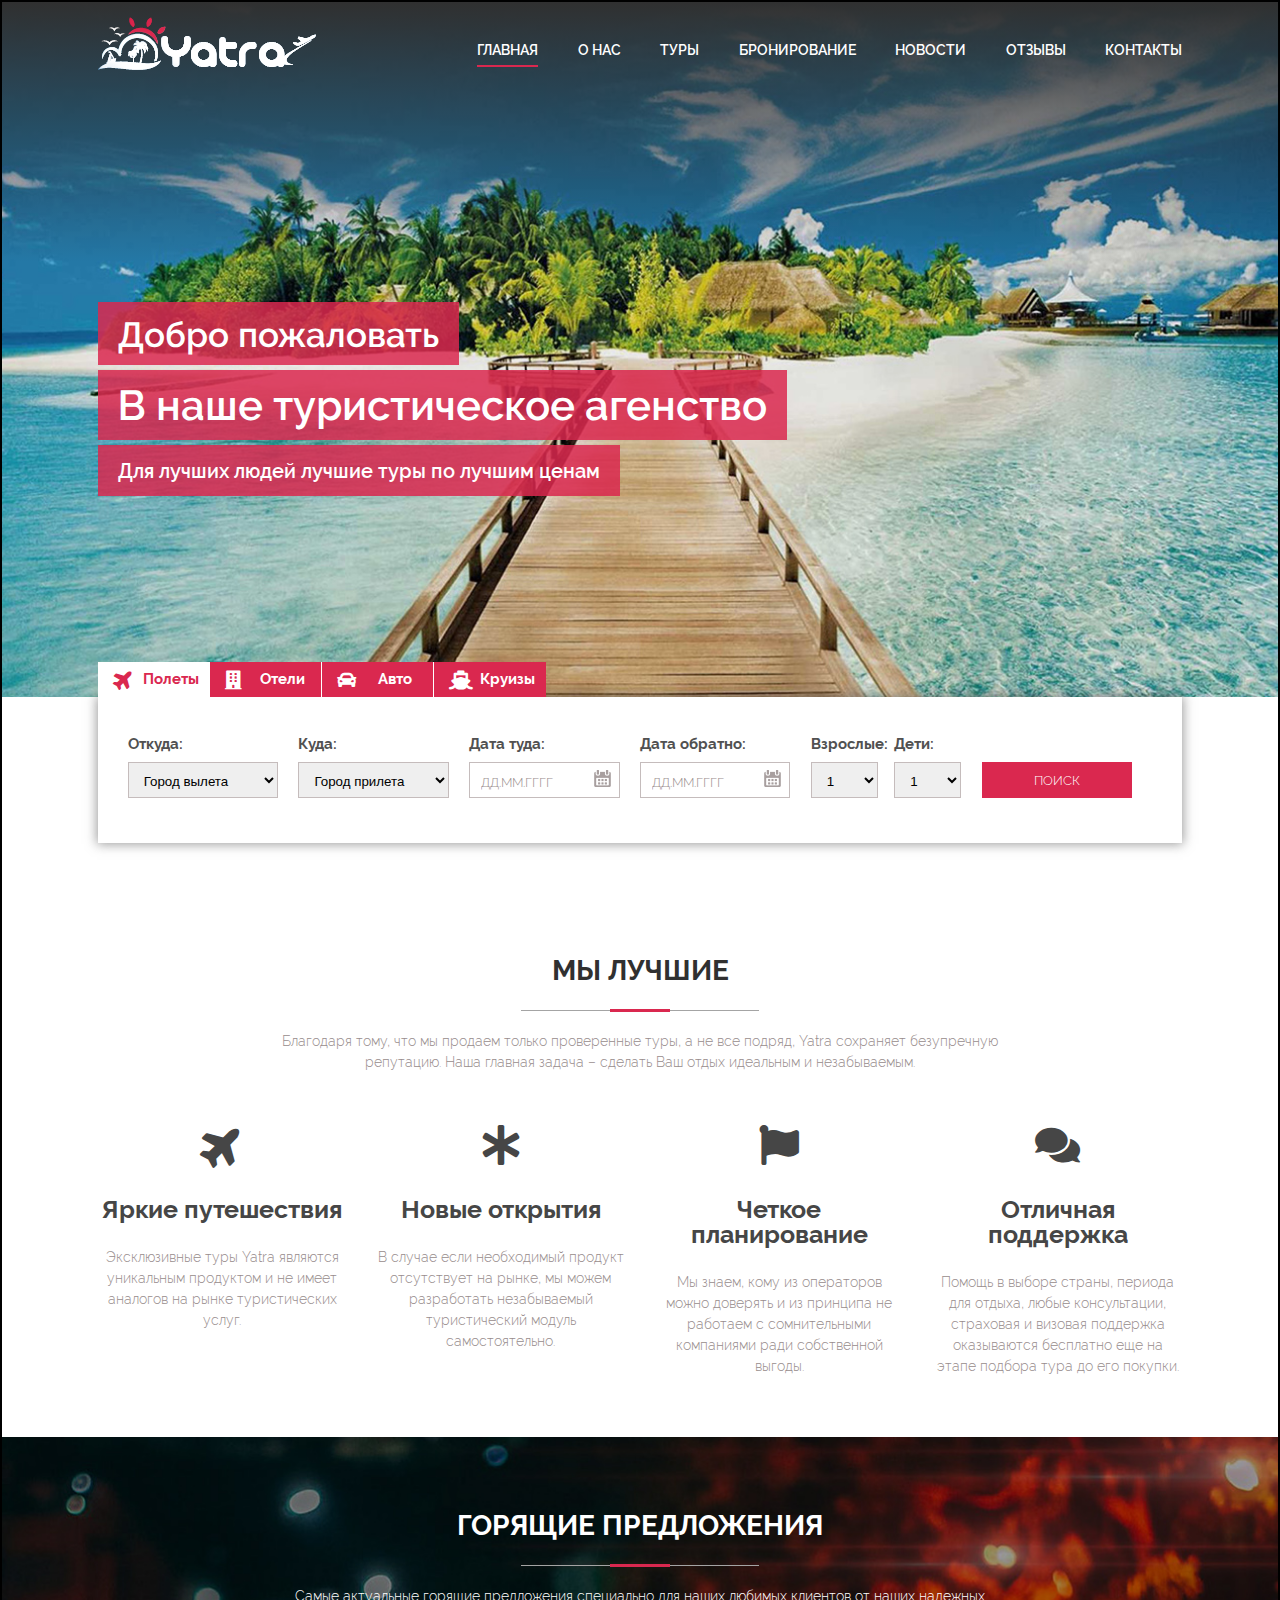
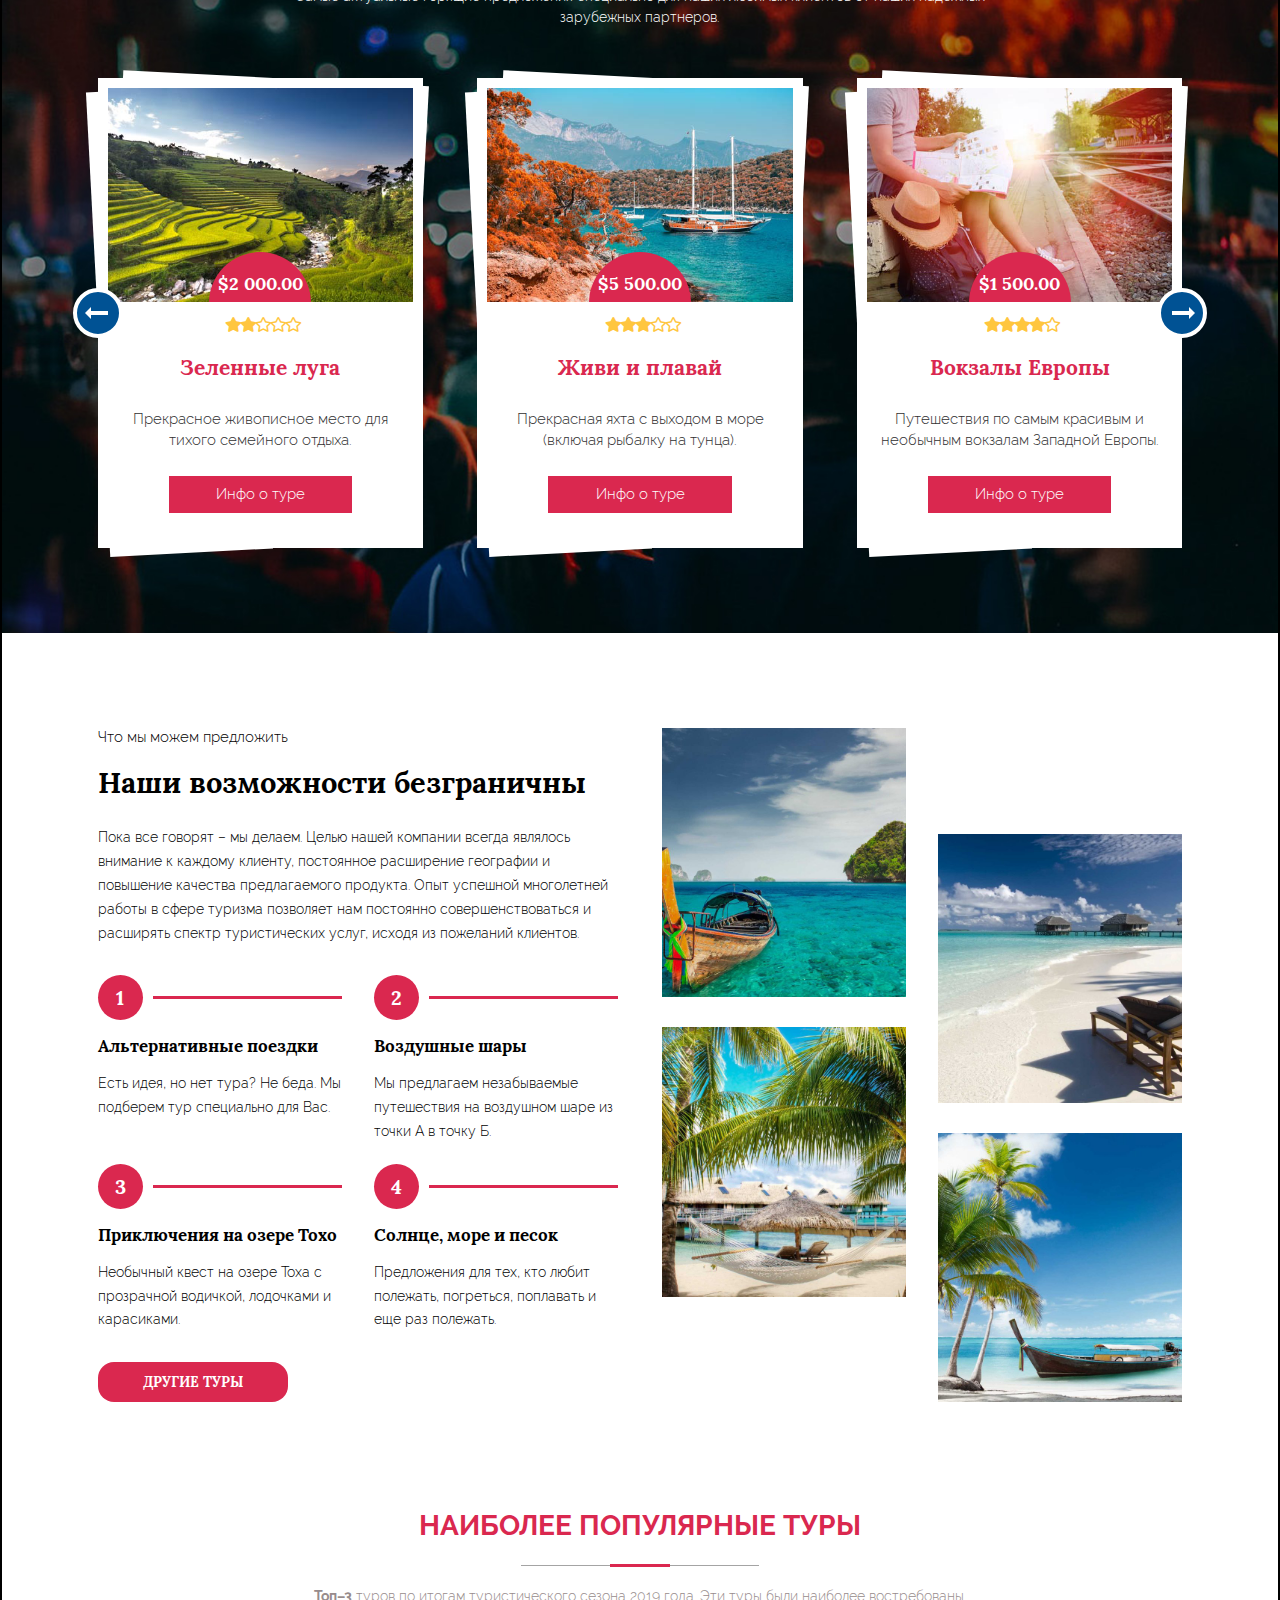
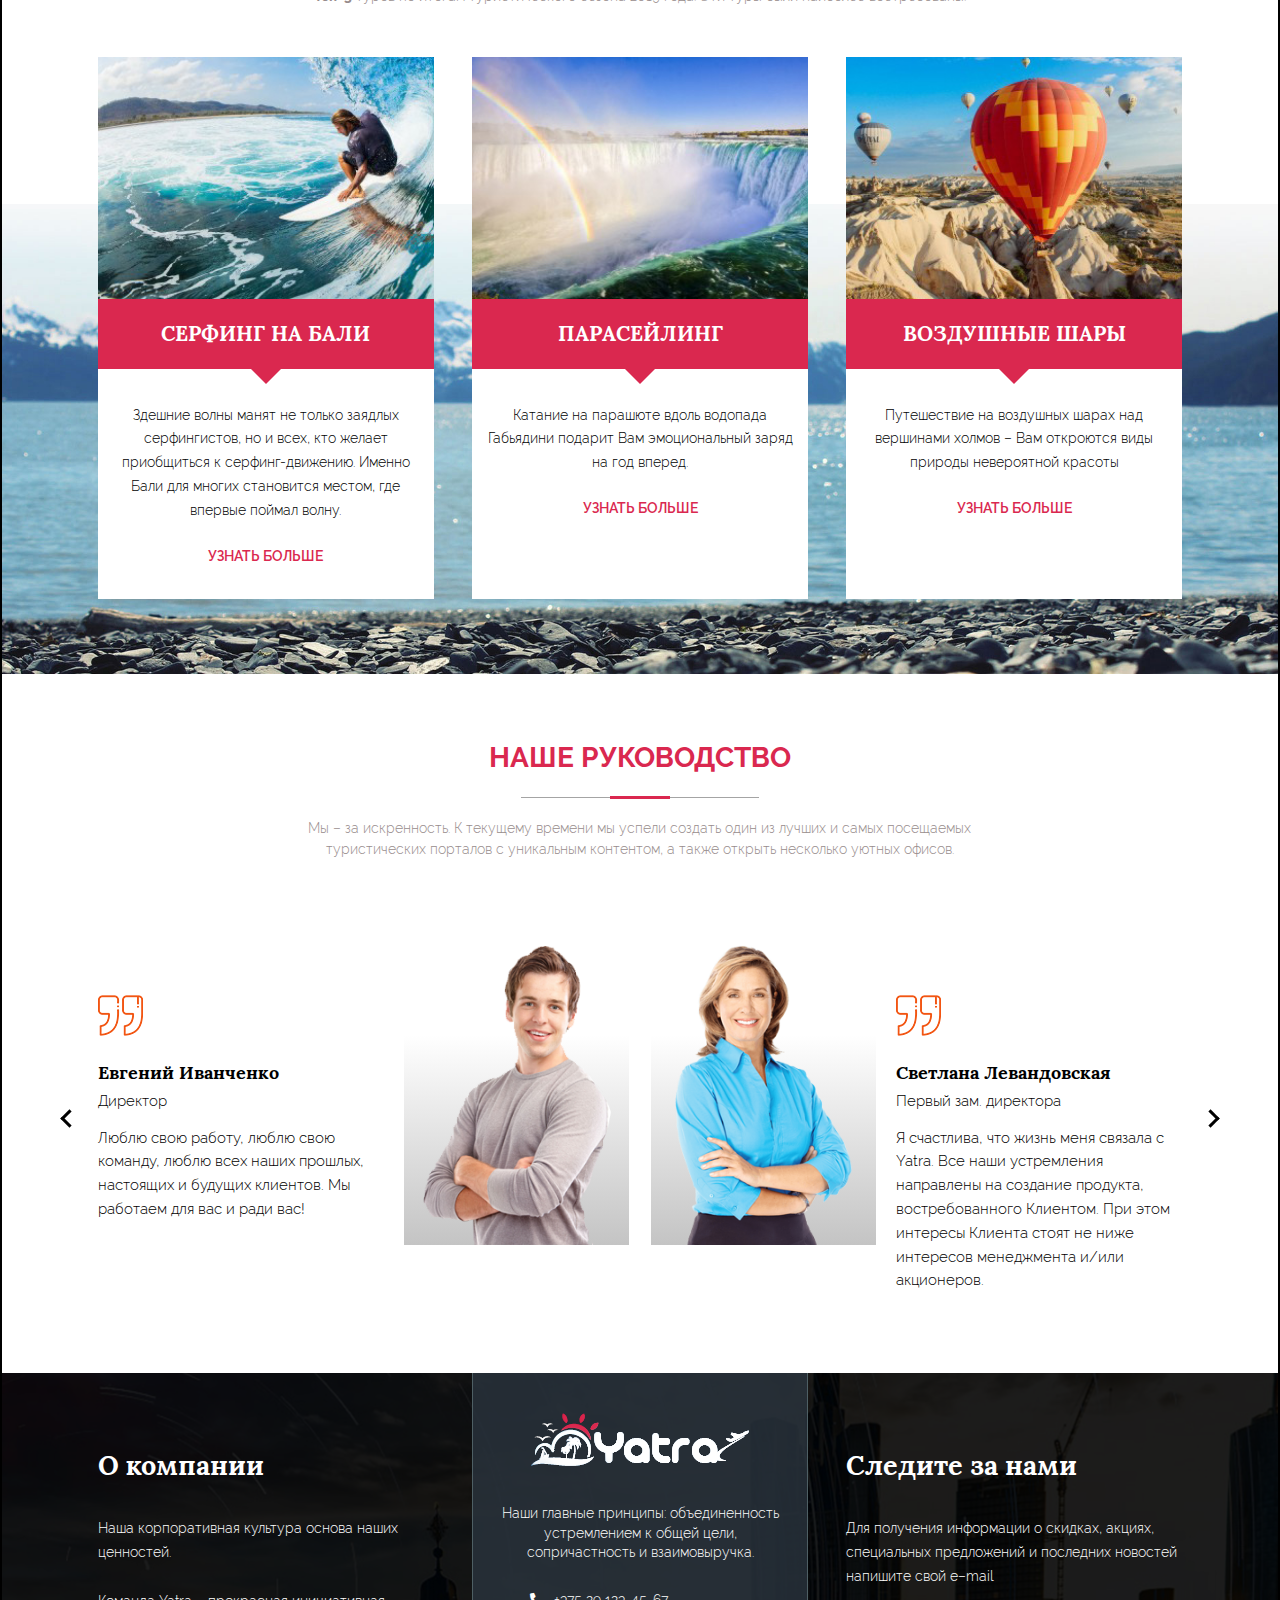
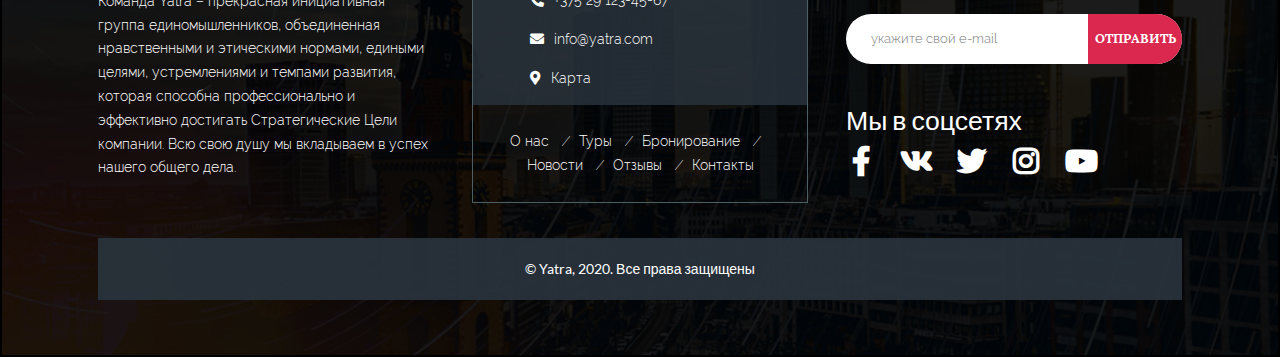
==== commit 040b6d6a: "rus" ====
--- a/index.html
+++ b/index.html
@@ -1,5 +1,5 @@
 <!DOCTYPE html>
-<html lang="en">
+<html lang="ru">
   <head>
     <title>Yatra</title>
 
@@ -58,7 +58,7 @@
         <div class="intro">
           <p class="intro__text welcome">Добро пожаловать</p><br>
           <p class="intro__text agency">В наше туристическое агенство</p><br>
-          <p class="intro__text">Lorem Ipsum is simply dummy text of the printing and industry.</p>
+          <p class="intro__text">Для лучших людей лучшие туры по лучшим ценам</p>
         </div>
       </div>
       
@@ -70,11 +70,11 @@
 
           <ul class="booking__list">
             <li class="booking__item">
-              <input id="flights" name="booking" value="flights" type="radio" checked=""><label class="booking__label flights" for="flights">Flights</label>
+              <input id="flights" name="booking" value="flights" type="radio" checked=""><label class="booking__label flights" for="flights">Полеты</label>
               <form class="booking__form flights__form" action="flights.php">
                 <ul class="flights__formlist booking__formlist">
                   <li class="flights__item booking__formitem">
-                    <label for="flights__from" class="flights__item--title formlist__title">Из:</label>
+                    <label for="flights__from" class="flights__item--title formlist__title">Откуда:</label>
                     <select class="flights__item--input" name="flights__from" id="flights__from">
                       <option value="placeholder-from" disabled="" selected="" hidden="">Город вылета</option>
                       <option value="Minsk">Минск</option>
@@ -86,7 +86,7 @@
                     </select>
                   </li>
                   <li class="flights__item booking__formitem">
-                    <label for="flights__to" class="flights__item--title formlist__title">В:</label>
+                    <label for="flights__to" class="flights__item--title formlist__title">Куда:</label>
                     <select class="flights__item--input" name="flights__to" id="flights__to">
                       <option value="placeholder-to" disabled="" selected="" hidden="">Город прилета</option>
                       <option value="Minsk">Минск</option>
@@ -171,42 +171,38 @@
           </ul>
   
           <div class="slogan">
-            <h2 class="slogan__title section__title">Why We Are The Best</h2>
+            <h2 class="slogan__title section__title">Мы лучшие</h2>
             <p class="line"><span class="line-inside"></span></p>
-            <p class="slogan__text section__text">Lorem ipsum dolor sit amet, consectetuer adipiscing elit, sed diam nonummy nibh euismod tincidunt ut laoreet dolore magna aliquam erat volutpat.</p>
+            <p class="slogan__text section__text">Благодаря тому, что мы продаем только проверенные туры, а не все подряд, Yatra сохраняет безупречную репутацию. Наша главная задача &ndash; сделать Ваш отдых идеальным и незабываемым.</p>
           </div>
   
           <ul class="benefits__list">
             <li class="benefits__item">
               <div class="benefits__item--wrapper">
-                <h3 class="benefits__item--title">Amazing Travel</h3>
+                <h3 class="benefits__item--title">Яркие путешествия</h3>
                 <p class="benefits__item--image amazin-travel"></p>
-                <p class="benefits__item--text">Nam liber tempor cum soluta nobis 
-                  eleifend option congue nihil imperdiet doming id quod mazim.</p>
+                <p class="benefits__item--text">Эксклюзивные туры Yatra являются уникальным продуктом и не имеет аналогов на рынке туристических услуг.</p>
               </div>
             </li>
             <li class="benefits__item">
               <div class="benefits__item--wrapper">
-                <h3 class="benefits__item--title">Discover</h3>
+                <h3 class="benefits__item--title">Новые открытия</h3>
                 <p class="benefits__item--image discover"></p>
-                <p class="benefits__item--text">Nam liber tempor cum soluta nobis 
-                  eleifend option congue nihil imperdiet doming id quod mazim.</p>
+                <p class="benefits__item--text">В случае если необходимый продукт отсутствует на рынке, мы можем разработать незабываемый туристический модуль самостоятельно.</p>
               </div>
             </li>
             <li class="benefits__item">
               <div class="benefits__item--wrapper">
-                <h3 class="benefits__item--title">Book your trip</h3>
+                <h3 class="benefits__item--title">Четкое планирование</h3>
                 <p class="benefits__item--image book"></p>
-                <p class="benefits__item--text">Nam liber tempor cum soluta nobis 
-                  eleifend option congue nihil imperdiet doming id quod mazim.</p>
+                <p class="benefits__item--text">Мы знаем, кому из операторов можно доверять и из принципа не работаем с сомнительными компаниями ради собственной выгоды.</p>
               </div>
             </li>
             <li class="benefits__item">
               <div class="benefits__item--wrapper">
-                <h3 class="benefits__item--title">Nice support</h3>
+                <h3 class="benefits__item--title">Отличная поддержка</h3>
                 <p class="benefits__item--image support"></p>
-                <p class="benefits__item--text">Nam liber tempor cum soluta nobis 
-                  eleifend option congue nihil imperdiet doming id quod mazim.</p>
+                <p class="benefits__item--text">Помощь в выборе страны, периода для отдыха, любые консультации, страховая и визовая поддержка оказываются бесплатно еще на этапе подбора тура до его покупки.</p>
               </div>
             </li>
           </ul>
@@ -215,16 +211,16 @@
 
       <section class="deals">
         <div class="deals__wrapper section__wrapper">
-          <h2 class="deals__title section__title">Last minute deals</h2>
+          <h2 class="deals__title section__title">Горящие предложения</h2>
           <p class="line"><span class="line-inside"></span></p>
-          <p class="deals__text section__text">Lorem ipsum dolor sit amet, consectetuer adipiscing elit, sed diam nonummy nibh euismod tincidunt ut laoreet dolore magna aliquam erat volutpat.</p>
+          <p class="deals__text section__text">Самые актуальные горящие предложения специально для наших любимых клиентов от наших надежных зарубежных партнеров.</p>
           
           <div class="deals__list--wrapper">
             <ul class="deals__list">
             <li class="deals__item deals__item--current">
               <div class="deals__image">
                 <img class="deals__image--item" src="img/item-1.jpg" alt="Пейзаж 1" width="316" height="210">
-                <p class="deals__price">&#36;5 000.00</p>
+                <p class="deals__price">&#36;2 000.00</p>
               </div>
 
               <div class="deals__stars">
@@ -239,16 +235,16 @@
                 <input type="radio" id="i1-very-bad" name="low" value="very-bad"><label class="stars__label" for="i1-very-bad"></label>
               </div>
               <div class="deals__tour">
-                <h3 class="deals__tour--title lora-font">Paris and Bordeaus</h3>
-                <p class="deals__tour--text">Lorem ipsum dolor sit amet, consectetur adipiscing elit, sed do eiusmod.</p>
-                <p class="deals__tour--link"><a class="tour-link" href="#">More details</a></p>
+                <h3 class="deals__tour--title lora-font">Зеленные луга</h3>
+                <p class="deals__tour--text">Прекрасное живописное место для тихого семейного отдыха.</p>
+                <p class="deals__tour--link"><a class="tour-link" href="#">Инфо о туре</a></p>
               </div>
             </li>
 
               <li class="deals__item">
                 <div class="deals__image">
                   <img class="deals__image--item" src="img/item-2.jpg" alt="Пейзаж 2" width="310" height="213">
-                  <p class="deals__price">&#36;7500.00</p>
+                  <p class="deals__price">&#36;5 500.00</p>
                 </div>
 
                 <div class="deals__stars">
@@ -264,16 +260,16 @@
                 </div>
 
                 <div class="deals__tour">
-                  <h3 class="deals__tour--title lora-font">Paris and Bordeaus</h3>
-                  <p class="deals__tour--text">Lorem ipsum dolor sit amet, consectetur adipiscing elit, sed do eiusmod.</p>
-                  <p class="deals__tour--link"><a class="tour-link" href="#">More details</a></p>
+                  <h3 class="deals__tour--title lora-font">Живи и плавай</h3>
+                  <p class="deals__tour--text">Прекрасная яхта с выходом в море (включая рыбалку на тунца).</p>
+                  <p class="deals__tour--link"><a class="tour-link" href="#">Инфо о туре</a></p>
                 </div>
               </li>
 
               <li class="deals__item">
                 <div class="deals__image">
                   <img class="deals__image--item" src="img/item-3.jpg" alt="Пейзаж 3" width="310" height="211">
-                  <p class="deals__price">&#36;5000.00</p>
+                  <p class="deals__price">&#36;1 500.00</p>
                 </div>
 
                 <div class="deals__stars">
@@ -289,15 +285,15 @@
                 </div>
 
                 <div class="deals__tour">
-                  <h3 class="deals__tour--title lora-font">Paris and Bordeaus</h3>
-                  <p class="deals__tour--text">Lorem ipsum dolor sit amet, consectetur adipiscing elit, sed do eiusmod.</p>
-                  <p class="deals__tour--link"><a class="tour-link" href="#">More details</a></p>
+                  <h3 class="deals__tour--title lora-font">Вокзалы Европы</h3>
+                  <p class="deals__tour--text">Путешествия по самым красивым и необычным вокзалам Западной Европы.</p>
+                  <p class="deals__tour--link"><a class="tour-link" href="#">Инфо о туре</a></p>
                 </div>
                 
               </li>
             </ul>
-            <button class="back" type="button">Back</button>
-            <button class="forward" type="button">Forward</button>
+            <button class="back" type="button">Назад</button>
+            <button class="forward" type="button">Вперед</button>
           </div>
         </div>
       </section>
@@ -306,34 +302,34 @@
         <div class="services__wrapper section__wrapper">
           <div class="services__text">
             <div class="services__text--wrapper">
-              <h2 class="services__text--title lora-font">Lorem ipsum dolor adipiscing elit</h2>
-              <p class="services__text--intro">Lorem Ipsum dummy text</p>
-              <p class="services__text--info">Lorem ipsum dolor sit amet, consectetur adipiscing elit. Aenean finibus interdum urna. Phasellus ac lorem ut tellus ornare condimentum. Nulla facilisi. Nulla at facilisis nibh, in ultricies arcu. Fusce elementum mollis eros, vel ultricies enim consequat in.</p>
+              <h2 class="services__text--title lora-font">Наши возможности безграничны</h2>
+              <p class="services__text--intro">Что мы можем предложить</p>
+              <p class="services__text--info">Пока все говорят &ndash; мы делаем. Целью нашей компании всегда являлось внимание к каждому клиенту, постоянное расширение географии и повышение качества предлагаемого продукта. Опыт успешной многолетней работы в сфере туризма позволяет нам постоянно совершенствоваться и расширять спектр туристических услуг, исходя из пожеланий клиентов.</p>
             </div>
             <ul class="services__list">
               <li class="services__item">
                 <p class="services__item--number lora-font"><span>1</span></p>
-                <h3 class="services__item--title lora-font">Alternative Trips</h3>
-                <p class="services__item--text">Lorem ipsum dolor sit amet, consectetur adipiscing elit, sed do eiusmod tempor.</p>
+                <h3 class="services__item--title lora-font">Альтернативные поездки</h3>
+                <p class="services__item--text">Есть идея, но нет тура? Не беда. Мы подберем тур специально для Вас.</p>
               </li>
               <li class="services__item">
                 <p class="services__item--number lora-font"><span>2</span></p>
-                <h3 class="services__item--title lora-font">Hot Air Ballooning</h3>
-                <p class="services__item--text">Lorem ipsum dolor sit amet, consectetur adipiscing elit, sed do eiusmod tempor.</p>
+                <h3 class="services__item--title lora-font">Воздушные шары</h3>
+                <p class="services__item--text">Мы предлагаем незабываемые путешествия на воздушном шаре из точки А в точку Б.</p>
               </li>
               <li class="services__item">
                 <p class="services__item--number lora-font"><span>3</span></p>
-                <h3 class="services__item--title lora-font">Lake Tohoe Advanture</h3>
-                <p class="services__item--text">Lorem ipsum dolor sit amet, consectetur adipiscing elit, sed do eiusmod tempor.</p>
+                <h3 class="services__item--title lora-font">Приключения на озере Тохо</h3>
+                <p class="services__item--text">Необычный квест на озере Тоха с прозрачной водичкой, лодочками и карасиками.</p>
               </li>
               <li class="services__item">
                 <p class="services__item--number lora-font"><span>4</span></p>
-                <h3 class="services__item--title lora-font">Lake Tohoe Adventure</h3>
-                <p class="services__item--text">Lorem ipsum dolor sit amet, consectetur adipiscing elit, sed do eiusmod tempor.</p>
-              </li>
-            </ul>
-
-            <p class="services__more"><a class="services__more--link button lora-font" target="_blank" href="tours.html" title="all-services">View all services</a></p>
+                <h3 class="services__item--title lora-font">Солнце, море и песок</h3>
+                <p class="services__item--text">Предложения для тех, кто любит полежать, погреться, поплавать и еще раз полежать.</p>
+              </li>
+            </ul>
+
+            <p class="services__more"><a class="services__more--link button lora-font" target="_blank" href="tours.html" title="all-services">Другие туры</a></p>
           </div>
 
           <div class="services__view">
@@ -367,36 +363,36 @@
 
       <section class="popular">
         <div class="popular__wrapper section__wrapper"> 
-          <h2 class="popular__title section__title">MOST POPULAR TOURS</h2>
+          <h2 class="popular__title section__title">Наиболее популярные туры</h2>
           <p class="line"><span class="line-inside"></span></p>
-          <p class="popular__text section__text">Lorem ipsum dolor sit amet, consectetuer adipiscing elit, sed diam nonummy nibh euismod tincidunt ut laoreet dolore magna aliquam erat volutpat.</p>
+          <p class="popular__text section__text"><strong>Топ&ndash;3</strong> туров по итогам туристического сезона 2019 года. Эти туры были наиболее востребованы.</p>
 
           <ul class="popular__list">
             <li class="popular__item">
               <p class="popular__image">
                 <img src="img/tours-1.jpg" alt="Популярный тур" width="355" height="237">
               </p>
-              <h3 class="popular__tour--title lora-font">Hot Air Ballooning</h3>
-              <p class="popular__tour--text">Lorem ipsum dolor sit amet, consectetur adipiscing elit. Nunc porta fringilla ullamcorper. Morbi felis orci, lacinia a velit et, sodales...</p>
-              <p class="popular__tour--more"><a class="popular__tour--link" href="#" title="Learn more" target="_blank">Learn more</a></p>
+              <h3 class="popular__tour--title lora-font">Серфинг на Бали</h3>
+              <p class="popular__tour--text">Здешние волны манят не только заядлых серфингистов, но и всех, кто желает приобщиться к серфинг-движению. Именно Бали для многих становится местом, где впервые поймал волну.</p>
+              <p class="popular__tour--more"><a class="popular__tour--link" href="#" title="Learn more" target="_blank">Узнать больше</a></p>
             </li>
 
             <li class="popular__item">
               <p class="popular__image">
                 <img src="img/tours-2.jpg" alt="Популярный тур" width="353" height="236">
               </p>
-              <h3 class="popular__tour--title lora-font">Paragliding</h3>
-              <p class="popular__tour--text">Lorem ipsum dolor sit amet, consectetur adipiscing elit. Nunc porta fringilla ullamcorper. Morbi felis orci, lacinia a velit et, sodales...</p>
-              <p class="popular__tour--more"><a class="popular__tour--link" href="#" title="Learn more" target="_blank">Learn more</a></p>
+              <h3 class="popular__tour--title lora-font">Парасейлинг</h3>
+              <p class="popular__tour--text">Катание на парашюте вдоль водопада Габьядини подарит Вам эмоциональный заряд на год вперед.</p>
+              <p class="popular__tour--more"><a class="popular__tour--link" href="#" title="Learn more" target="_blank">Узнать больше</a></p>
             </li>
 
             <li class="popular__item">
               <p class="popular__image">
                 <img src="img/tours-3.jpg" alt="Популярный тур" width="352" height="235">
               </p>
-              <h3 class="popular__tour--title lora-font">Niagara falls</h3>
-              <p class="popular__tour--text">Lorem ipsum dolor sit amet, consectetur adipiscing elit. Nunc porta fringilla ullamcorper. Morbi felis orci, lacinia a velit et, sodales...</p>
-              <p class="popular__tour--more"><a class="popular__tour--link" href="#" title="Learn more" target="_blank">Learn more</a></p>
+              <h3 class="popular__tour--title lora-font">Воздушные шары</h3>
+              <p class="popular__tour--text">Путешествие на воздушных шарах над вершинами холмов &ndash; Вам откроются виды природы невероятной красоты</p>
+              <p class="popular__tour--more"><a class="popular__tour--link" href="#" title="Learn more" target="_blank">Узнать больше</a></p>
             </li>
           </ul>
         </div>
@@ -404,18 +400,18 @@
 
       <section class="clients">
         <div class="clients__wrapper section__wrapper">
-          <h2 class="clients__title section__title">Our happy clients</h2>
+          <h2 class="clients__title section__title">Наше руководство</h2>
           <p class="line"><span class="line-inside"></span></p>
-          <p class="popular__text section__text">Lorem ipsum dolor sit amet, consectetuer adipiscing elit, sed diam nonummy nibh euismod tincidunt ut laoreet dolore magna aliquam erat volutpat.</p>
+          <p class="popular__text section__text">Мы &ndash; за искренность. К текущему времени мы успели создать один из лучших и самых посещаемых туристических порталов с уникальным контентом, а также открыть несколько уютных офисов.</p>
 
           <div class="happy-clients__list--wrapper">
             <ul class="happy-clients__list">
               <li class="happy-clients__item clients__current">
                 <div class="happy-clients__data">
                   <p class="happy-clients__quote"></p>
-                  <h3 class="happy-clients__name lora-font">Jordani Jovanovich</h3>
-                  <p class="happy-clients__job">Traveler Head</p>
-                  <p class="happy-clients__text">Lorem Ipsum is simply dummy text of the printing and typesetting when an unknown printer took a galley  industry. Lorem Ipsum has been the industry's standard dummy text ever since the 1500s, </p>  
+                  <h3 class="happy-clients__name lora-font">Евгений Иванченко</h3>
+                  <p class="happy-clients__job">Директор</p>
+                  <p class="happy-clients__text">Люблю свою работу, люблю свою команду, люблю всех наших прошлых, настоящих и будущих клиентов. Мы работаем для вас и ради вас!</p>  
                 </div>
                 <div class="happy-clients__image client-1"></div>
               </li>
@@ -423,10 +419,9 @@
               <li class="happy-clients__item">
                 <div class="happy-clients__data">
                   <p class="happy-clients__quote"></p>
-                  <h3 class="happy-clients__name lora-font">Joaquina Lewandowski</h3>
-                  <p class="happy-clients__job">Traveler Head</p>
-                  <p class="happy-clients__text">Lorem Ipsum is simply dummy text of the printing and 
-                    typesetting when an unknown printer took a galley  industry. Lorem Ipsum has been the industry's standard dummy text ever since the 1500s, </p>  
+                  <h3 class="happy-clients__name lora-font">Светлана Левандовская</h3>
+                  <p class="happy-clients__job">Первый зам. директора</p>
+                  <p class="happy-clients__text">Я счастлива, что жизнь меня связала с Yatra. Все наши устремления направлены на создание продукта, востребованного Клиентом. При этом интересы Клиента стоят не ниже интересов менеджмента и/или акционеров.</p>  
                 </div>
                 <div class="happy-clients__image client-2"></div>
               </li>
@@ -443,10 +438,10 @@
       <div class="footer__wrapper section__wrapper">
 
         <div class="footer__about footer__item">
-          <h3 class="footer__about--title footer__title lora-font">About Company</h3>
-
-          <p class="footer__about--text">Lorem ipsum dolor sit amet, consectetur adipiscing elit, magna aliqua. Ut exercitation ullamco</p>
-          <p class="footer__about--text">Lorem ipsum dolor sit amet, consectetur adipiscing elit, sed do eiusmod tempor incididunt ut labore et dolore magna aliqua. Ut enim ad minim veniam, quis nostrud exercitation ullamco laboris nisi ut aliquip ex ea commodo consequat. Duis aute irure dolor in reprehenderit in voluptate velit esse cillum dolore </p>
+          <h3 class="footer__about--title footer__title lora-font">О компании</h3>
+
+          <p class="footer__about--text">Наша корпоративная культура основа наших ценностей.</p>
+          <p class="footer__about--text">Команда Yatra &ndash; прекрасная инициативная группа единомышленников, объединенная нравственными и этическими нормами, едиными целями, устремлениями и темпами развития, которая способна профессионально и эффективно достигать Стратегические Цели компании. Всю свою душу мы вкладываем в успех нашего общего дела.</p>
         </div>
 
         <div class="footer__contacts footer__item">
@@ -458,48 +453,51 @@
                 </a>
               </p>
 
-              <p class="footer__contacts--text">Lorem Ipsum is simply dummy text of the printing and typesetting industry.</p>
+              <p class="footer__contacts--text">Наши главные принципы: объединенность устремлением к общей цели, сопричастность и взаимовыручка.</p>
 
               <ul class="footer__contacts--list">
                 <li class="footer__contacts--item phone">+375 29 123-45-67</li>
                 <li class="footer__contacts--item mail"><a href="mailto:info@yatra.com">info@yatra.com</a></li>
-                <li class="footer__contacts--item map">Location</li>
+                <li class="footer__contacts--item map">Карта</li>
               </ul>
             </div>
 
             <ul class="footer__serv--list">
               <li class="footer__serv--item">
-                <a class="footer__serv--link" href="about.html" title="About us">About us</a>
+                <a class="footer__serv--link" href="about.html" title="About us">О нас</a>
               </li>
               <li class="footer__serv--item">
-                <a class="footer__serv--link" href="tours.html" title="Tours">Tours</a>
+                <a class="footer__serv--link" href="tours.html" title="Tours">Туры</a>
               </li>
               <li class="footer__serv--item">
-                <a class="footer__serv--link" href="booking.html" title="Booking">Booking</a>
+                <a class="footer__serv--link" href="booking.html" title="Booking">Бронирование</a>
               </li>
               <li class="footer__serv--item">
-                <a class="footer__serv--link" href="blog.html" title="Blog">Blog</a>
+                <a class="footer__serv--link" href="news.html" title="News">Новости</a>
               </li>
               <li class="footer__serv--item">
-                <a class="footer__serv--link" href="reviews.html" title="Reviews">Reviews</a>
+                <a class="footer__serv--link" href="reviews.html" title="Reviews">Отзывы</a>
+              </li>
+              <li class="footer__serv--item">
+                <a class="footer__serv--link" href="contacts.html" title="Contacts">Контакты</a>
               </li>
             </ul>
           </div>
         </div>
   
         <div class="footer__about footer__email footer__item">
-          <h3 class="footer__about--title footer__title lora-font">Join our mailing list</h3>
-          <p class="footer__about--text">Lorem ipsum dolor sit amet, consectetur adipiscing elit, magna aliqua. Ut exercitation ullamco</p>
+          <h3 class="footer__about--title footer__title lora-font">Следите за нами</h3>
+          <p class="footer__about--text">Для получения информации о скидках, акциях, специальных предложений и последних новостей напишите свой e&ndash;mail</p>
 
           <form class="footer__about--email" action="join-mail.php">
             <div class="form__about--wrapper">
-              <input id="email" class="email__addres" type="text" name="email" placeholder="Enter your email address">
-              <input class="email__button lora-font" type="submit" value="Send"> 
+              <input id="email" class="email__addres" type="text" name="email" placeholder="укажите свой e-mail">
+              <input class="email__button lora-font" type="submit" value="Отправить"> 
             </div>
           </form>
 
           <div class="footer__about--social social__list--wrapper">
-            <h4 class="social__list--title lato-font">Stay connected</h4>
+            <h4 class="social__list--title lato-font">Мы в соцсетях</h4>
             <ul class="social__list">
               <li class="social__item">
                 <a class="social__item--link facebook" href="https://facebook.com" target="_blank" rel="noopener" title="facebook"></a>
@@ -520,12 +518,12 @@
           </div>
         </div>
 
-        <p class="footer__copyright lato-font">Copyright © 2020. All Rights Reserved.</p>
+        <p class="footer__copyright lato-font">© Yatra, 2020. Все права защищены</p>
 
       </div>
 
       <div class="footer__location--wrapper location__off">
-        <iframe class="footer__location" src="https://www.google.com/maps/embed?pb=!1m18!1m12!1m3!1d4700.475081906465!2d27.520918559561448!3d53.909754700863445!2m3!1f0!2f0!3f0!3m2!1i1024!2i768!4f13.1!3m3!1m2!1s0x46dbc55f35bf3dad%3A0xaabda25bdeeb761f!2z0YPQuy4g0KHQutGA0YvQs9Cw0L3QvtCy0LAgMTQsINCc0LjQvdGB0Lo!5e0!3m2!1sru!2sby!4v1583080882488!5m2!1sru!2sby" width="600" height="450" frameborder="0" style="border:0;" allowfullscreen=""></iframe>
+        <iframe class="footer__location" src="https://www.google.com/maps/embed?pb=!1m18!1m12!1m3!1d4700.475081906465!2d27.520918559561448!3d53.909754700863445!2m3!1f0!2f0!3f0!3m2!1i1024!2i768!4f13.1!3m3!1m2!1s0x46dbc55f35bf3dad%3A0xaabda25bdeeb761f!2z0YPQuy4g0KHQutGA0YvQs9Cw0L3QvtCy0LAgMTQsINCc0LjQvdGB0Lo!5e0!3m2!1sru!2sby!4v1583080882488!5m2!1sru!2sby" width="600" height="450"></iframe>
         <button class="location__btn--off">Закрыть карту</button>
       </div>
     </footer>
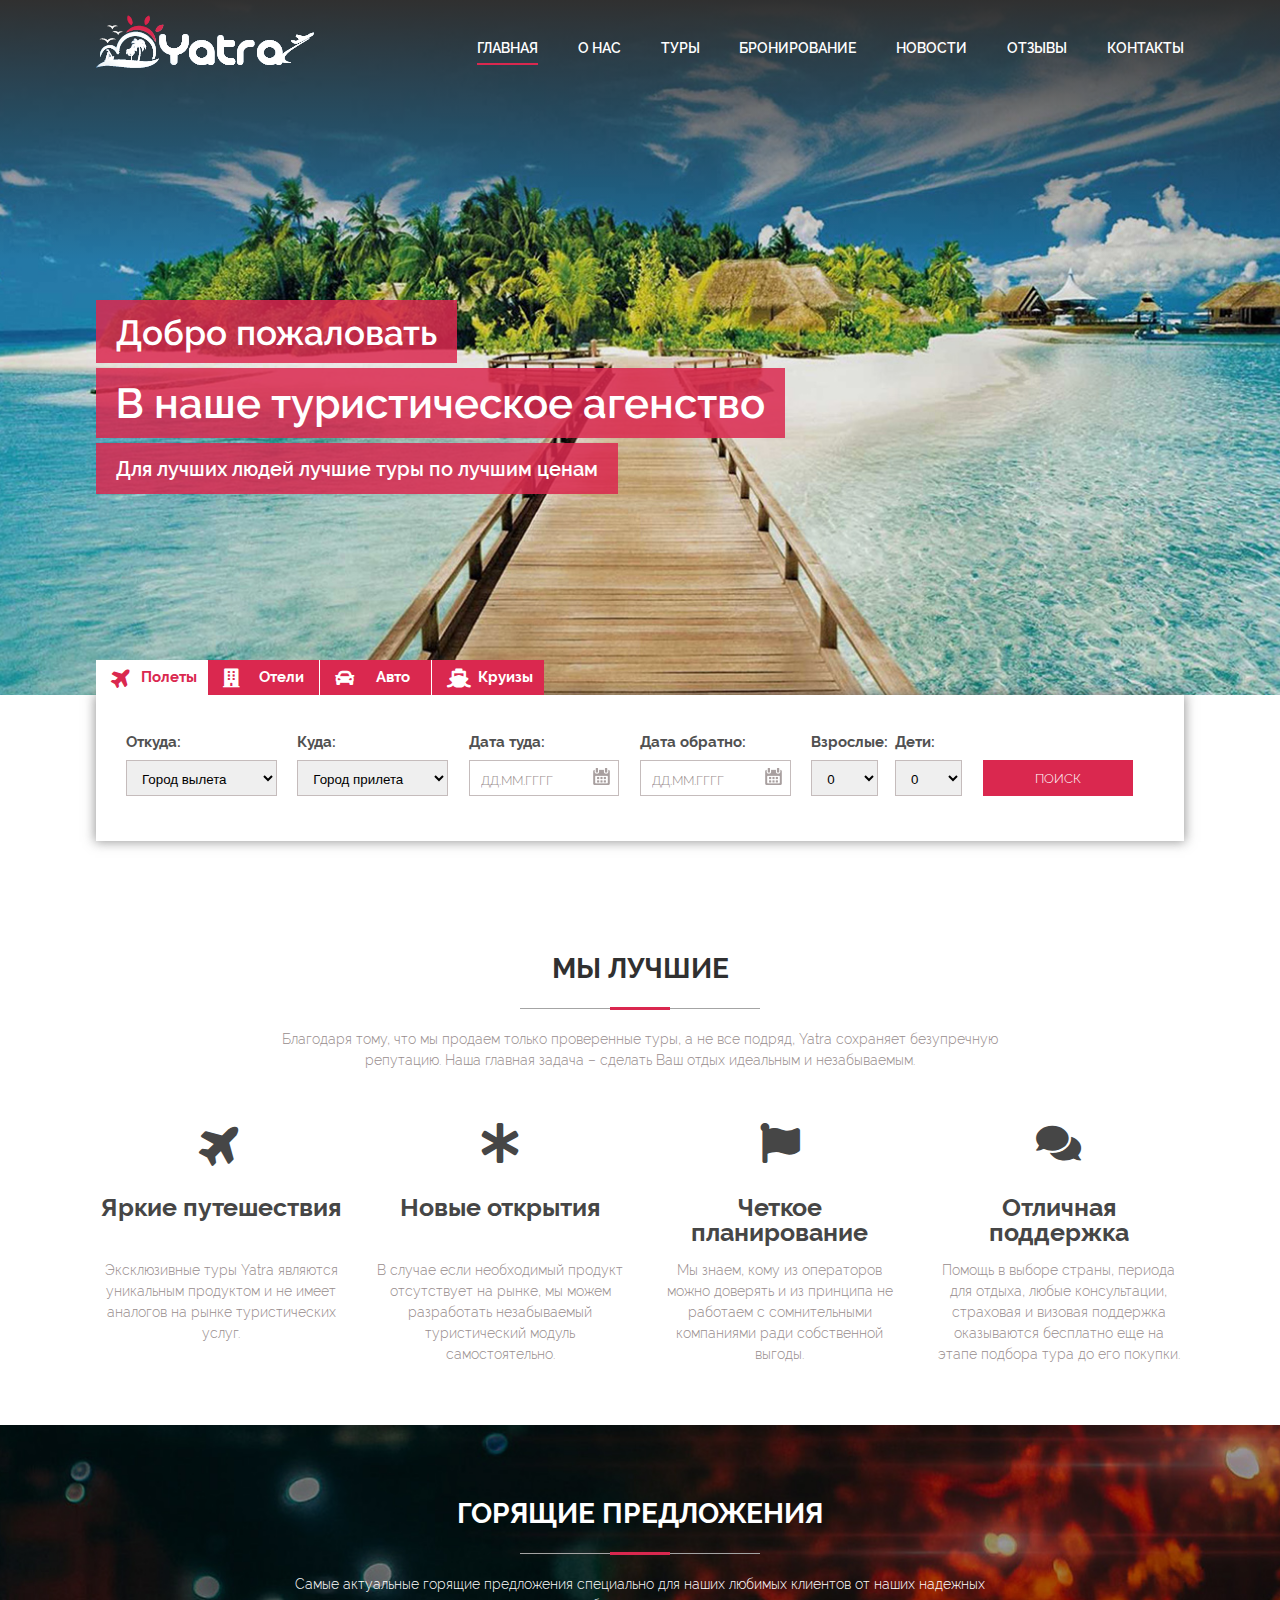
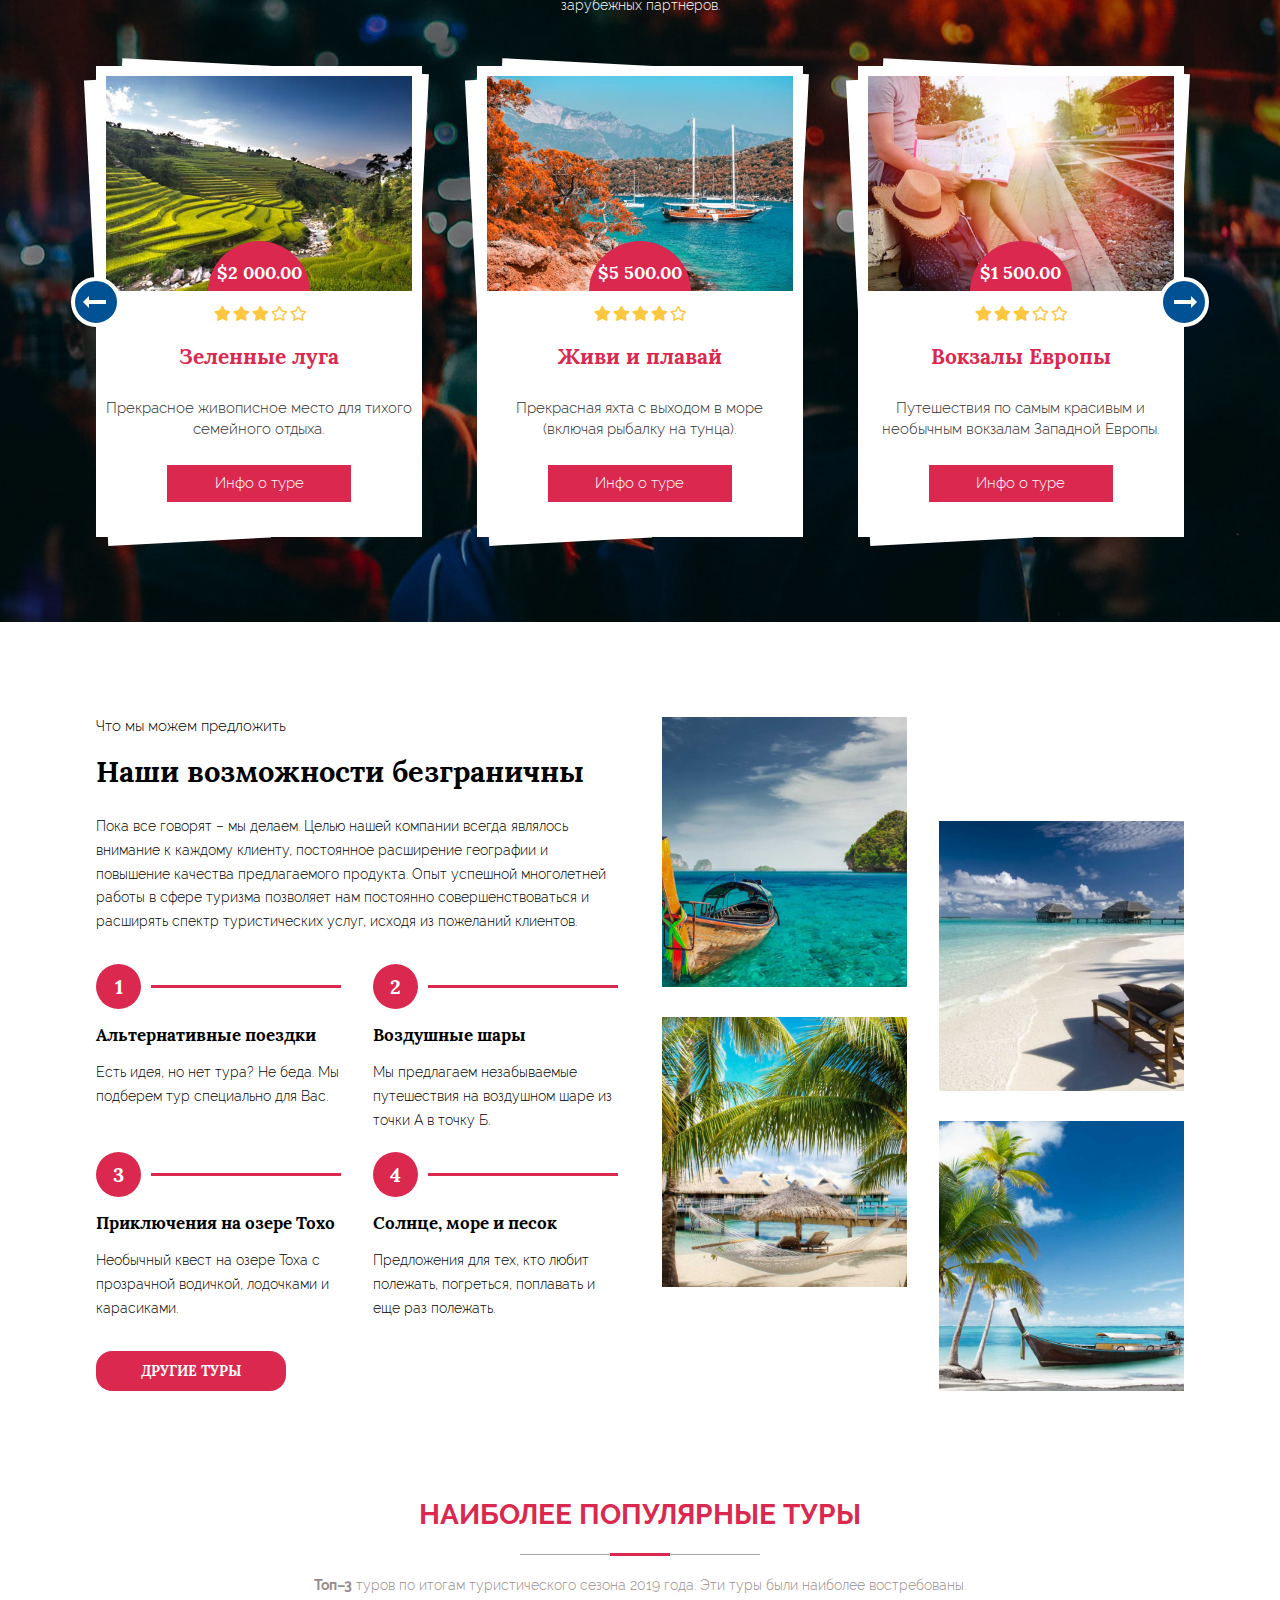
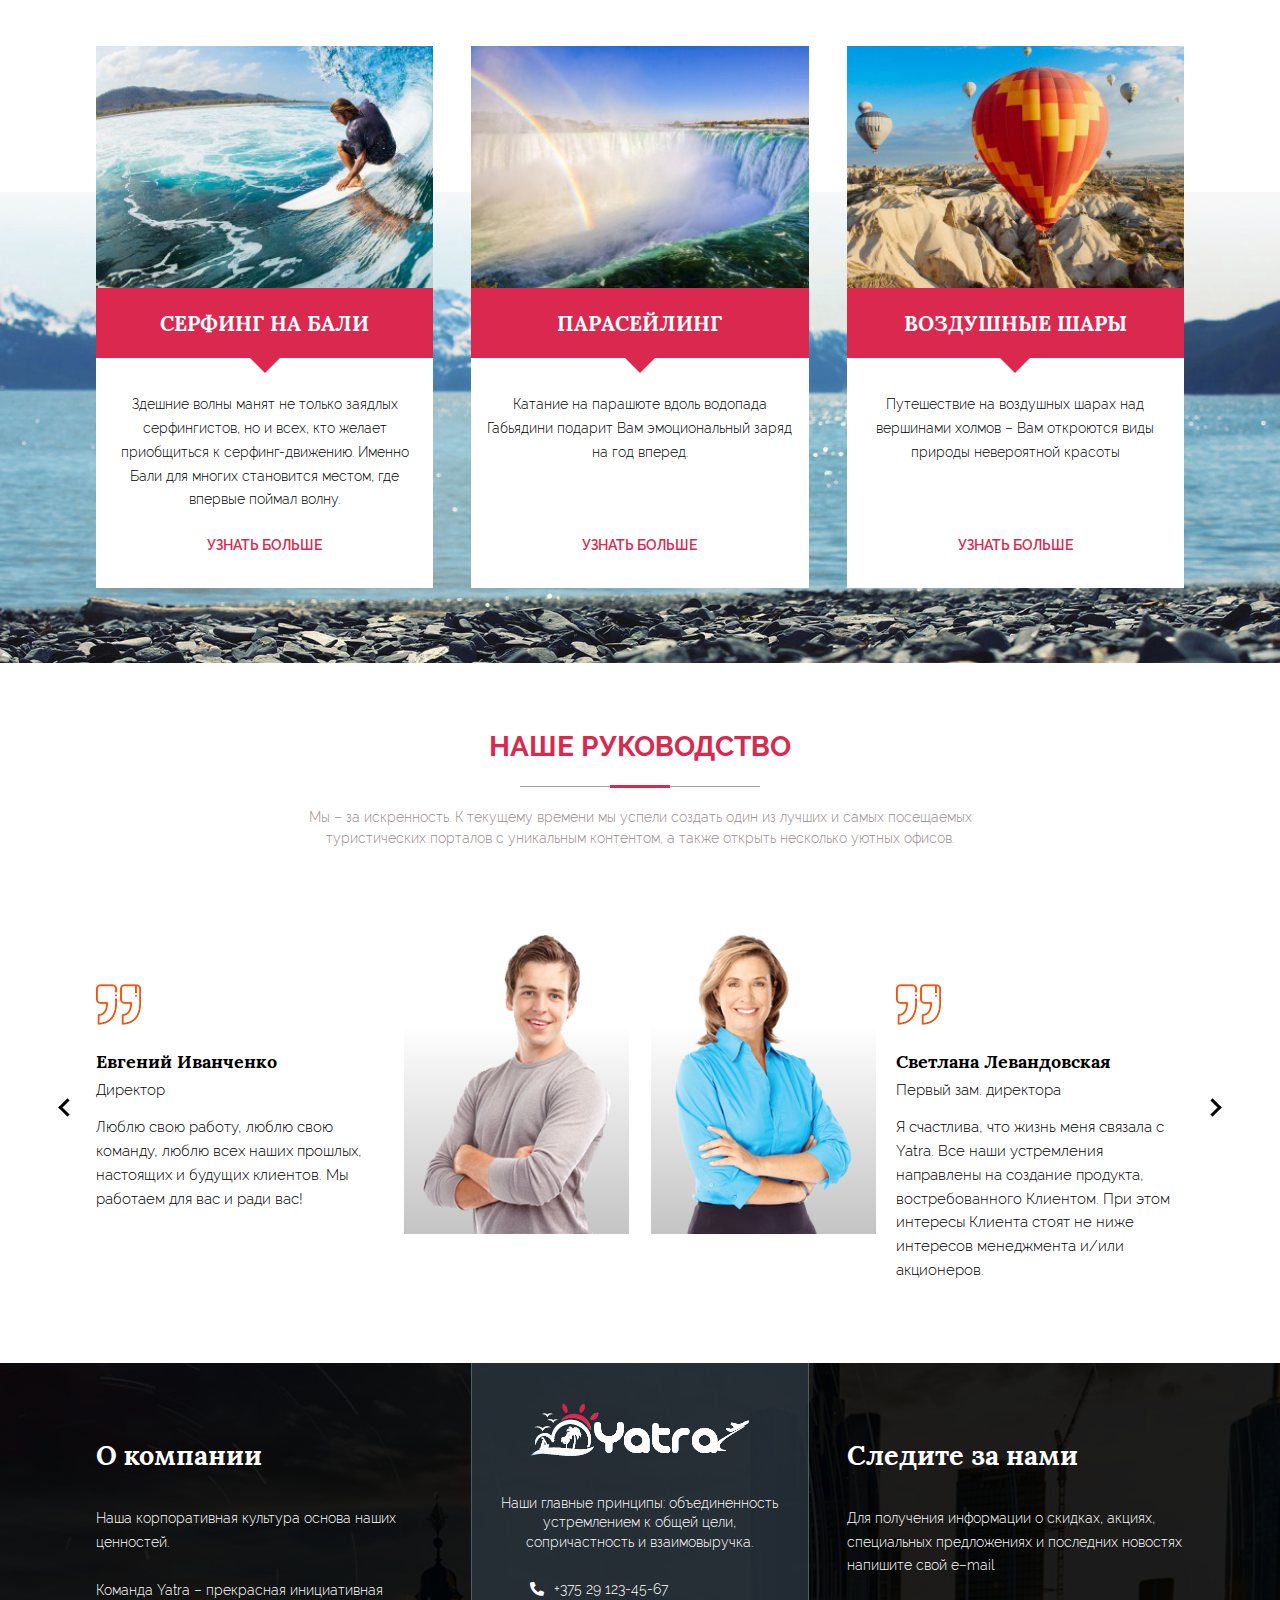
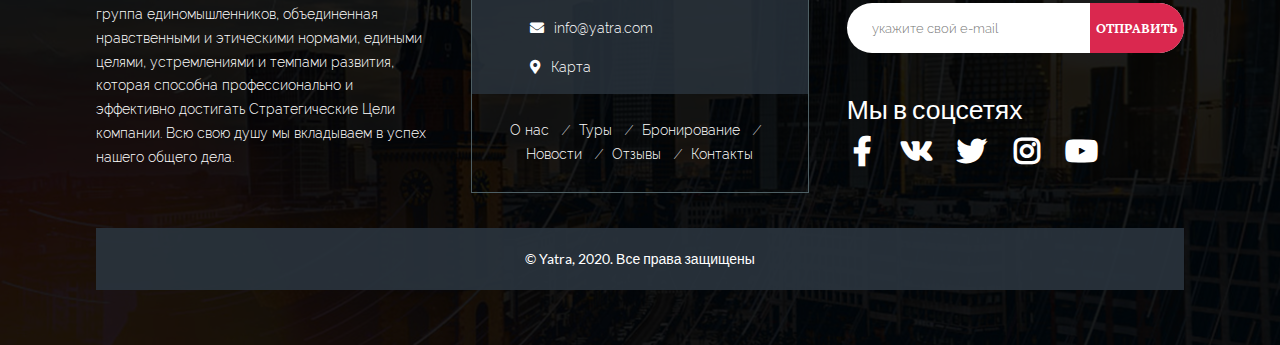
==== commit 2649336c: "fin testing" ====
--- a/index.html
+++ b/index.html
@@ -71,7 +71,7 @@
           <ul class="booking__list">
             <li class="booking__item">
               <input id="flights" name="booking" value="flights" type="radio" checked=""><label class="booking__label flights" for="flights">Полеты</label>
-              <form class="booking__form flights__form" action="flights.php">
+              <form class="booking__form" name="flights__form" action="php/flights.php">
                 <ul class="flights__formlist booking__formlist">
                   <li class="flights__item booking__formitem">
                     <label for="flights__from" class="flights__item--title formlist__title">Откуда:</label>
@@ -99,17 +99,18 @@
                   </li>
                   <li class="flights__item booking__formitem">
                     <label for="departing" class="flights__item--title formlist__title">Дата туда:</label>
-                    <input id="departing" class="date" type="text" name="departing" maxlength="10" placeholder="ДД.ММ.ГГГГ" pattern="[0-9]{1,2}[.][0-9]{1,2}[.][0-9]{4}">
+                    <input id="departing" class="date" type="text" name="departing" maxlength="10" placeholder="ДД.ММ.ГГГГ" pattern="[0-9]{2}\.[0-9]{2}\.[0-9]{4}">
                   </li>
                   <li class="flights__item booking__formitem">
                     <label for="returning" class="flights__item--title formlist__title">Дата обратно:</label>
-                    <input id="returning" class="date" type="text" name="returning" maxlength="10" placeholder="ДД.ММ.ГГГГ" pattern="[0-9]{1,2}[.][0-9]{1,2}[.][0-9]{4}">
+                    <input id="returning" class="date" type="text" name="returning" maxlength="10" placeholder="ДД.ММ.ГГГГ" pattern="[0-9]{2}\.[0-9]{2}\.[0-9]{4}">
                   </li>
                   <li class="flights__item booking__formitem people-item">
                     <div class="adult">
                       <label for="adult" class="flights__item--title formlist__title">Взрослые:</label>
                       <select class="flights__item--input people-number" name="adult" id="adult">
-                        <option value="one" selected="">1</option>
+                        <option value="zero" selected="" disabled="" hidden="">0</option>
+                        <option value="one">1</option>
                         <option value="two">2</option>
                         <option value="three">3</option>
                         <option value="four">4</option>
@@ -126,7 +127,8 @@
                     <div class="child">
                       <label for="child" class="flights__item--title formlist__title">Дети:</label>
                       <select class="flights__item--input people-number" name="child" id="child">
-                        <option value="one" selected="">1</option>
+                        <option value="zero" selected="">0</option>
+                        <option value="one">1</option>
                         <option value="two">2</option>
                         <option value="three">3</option>
                         <option value="four">4</option>
@@ -150,22 +152,245 @@
 
             <li class="booking__item">
               <input id="hotels" name="booking" value="hotels" type="radio"><label class="booking__label hotels" for="hotels">Отели</label>
-              <form class="form-none booking__form flights__form" action="hotels.php">
+              <form class="booking__form" name="hotels__form" action="php/hotels.php">
+                <ul class="booking__formlist">
+                  <li class="booking__formitem">
+                    <label for="place__form" class="formlist__title">Место:</label>
+                    <select class="place__item--input" name="place__from" id="place__from">
+                      <option value="placeholder-place" disabled="" selected="" hidden="">Город</option>
+                      <option value="Minsk">Минск</option>
+                      <option value="Moscow">Москва</option>
+                      <option value="Kiev">Киев</option>
+                      <option value="Vilnius">Вильнюс</option>
+                      <option value="Warsaw">Варшава</option>
+                      <option value="Any">Любой</option>
+                    </select>
+                  </li>
+                  <li class="booking__formitem">
+                    <label for="hotels" class="formlist__title">Жилье:</label>
+                    <select class="hotels__item--input" name="hotels" id="hotels">
+                      <option value="placeholder-hotels" disabled="" selected="" hidden="">Вид жилья</option>
+                      <option value="Minsk">Комнаты</option>
+                      <option value="Moscow">Хотселы</option>
+                      <option value="Kiev">Аппартаменты</option>
+                      <option value="Vilnius">Отели</option>
+                      <option value="Warsaw">Дома</option>
+                      <option value="Any">Любой</option>
+                    </select>
+                  </li>
+                  <li class="booking__formitem">
+                    <label for="hotels-in" class="formlist__title">Заселение:</label>
+                    <input id="hotels-in" class="date" type="text" name="hotel-in" maxlength="10" placeholder="ДД.ММ.ГГГГ" pattern="[0-9]{2}\.[0-9]{2}\.[0-9]{4}">
+                  </li>
+                  <li class="booking__formitem">
+                    <label for="hotels-out" class="formlist__title">Выселение:</label>
+                    <input id="hotels-out" class="date" type="text" name="hotels-out" maxlength="10" placeholder="ДД.ММ.ГГГГ" pattern="[0-9]{2}\.[0-9]{2}\.[0-9]{4}">
+                  </li>
+                  <li class="booking__formitem people-item">
+                    <div class="adult">
+                      <label for="hotels-adult" class="formlist__title">Взрослые:</label>
+                      <select class="hotels__item--input people-number" name="hotels-adult" id="hotels-adult">
+                        <option value="zero" selected="" disabled="" hidden="">0</option>
+                        <option value="one">1</option>
+                        <option value="two">2</option>
+                        <option value="three">3</option>
+                        <option value="four">4</option>
+                        <option value="five">5</option>
+                        <option value="six">6</option>
+                        <option value="seven">7</option>
+                        <option value="eight">8</option>
+                        <option value="nine">9</option>
+                        <option value="ten">10</option>
+                        <option value="eleven">11</option>
+                        <option value="twelve">12</option>
+                      </select>
+                    </div>
+                    <div class="child">
+                      <label for="hotels-child" class="formlist__title">Дети:</label>
+                      <select class="hotels__item--input people-number" name="hotels-child" id="hotels-child">
+                        <option value="zero" selected="">0</option>
+                        <option value="one">1</option>
+                        <option value="two">2</option>
+                        <option value="three">3</option>
+                        <option value="four">4</option>
+                        <option value="five">5</option>
+                        <option value="six">6</option>
+                        <option value="seven">7</option>
+                        <option value="eight">8</option>
+                        <option value="nine">9</option>
+                        <option value="ten">10</option>
+                        <option value="eleven">11</option>
+                        <option value="twelve">12</option>
+                      </select>
+                    </div>
+                  </li>
+                  <li class="booking__formitem booking__button--wrapper">
+                    <input class="booking__button button" type="submit" value="Поиск">
+                  </li>
+                </ul>
                 
               </form>
             </li>
 
             <li class="booking__item">
               <input id="cars" name="booking" value="cars" type="radio"><label class="booking__label cars" for="cars">Авто</label>
-              <form class="form-none booking__form flights__form" action="cars.php">
-                
+              <form class="booking__form" name="cars__form" action="php/cars.php">
+                <ul class="booking__formlist">
+                  <li class="booking__formitem">
+                    <label for="cars__from" class="formlist__title">Место:</label>
+                    <select class="cars__item--input" name="cars__from" id="cars__from">
+                      <option value="placeholder-place" disabled="" selected="" hidden="">Город</option>
+                      <option value="Minsk">Минск</option>
+                      <option value="Moscow">Москва</option>
+                      <option value="Kiev">Киев</option>
+                      <option value="Vilnius">Вильнюс</option>
+                      <option value="Warsaw">Варшава</option>
+                      <option value="Any">Любой</option>
+                    </select>
+                  </li>
+                  <li class="booking__formitem">
+                    <label for="cars" class="formlist__title">Авто:</label>
+                    <select class="cars__item--input" name="cars" id="cars">
+                      <option value="placeholder-hotels" disabled="" selected="" hidden="">Вид авто</option>
+                      <option value="Minsk">Эконом</option>
+                      <option value="Moscow">Стандарт</option>
+                      <option value="Kiev">Премиум</option>
+                      <option value="Vilnius">Бизнес-класс</option>
+                      <option value="Warsaw">Премиум</option>
+                      <option value="Any">Любой</option>
+                    </select>
+                  </li>
+                  <li class="booking__formitem">
+                    <label for="cars-in" class="formlist__title">С:</label>
+                    <input id="cars-in" class="date" type="text" name="cars-in" maxlength="10" placeholder="ДД.ММ.ГГГГ" pattern="[0-9]{2}\.[0-9]{2}\.[0-9]{4}">
+                  </li>
+                  <li class="booking__formitem">
+                    <label for="cars-out" class="formlist__title">До:</label>
+                    <input id="cars-out" class="date" type="text" name="cars-out" maxlength="10" placeholder="ДД.ММ.ГГГГ" pattern="[0-9]{2}\.[0-9]{2}\.[0-9]{4}">
+                  </li>
+                  <li class="booking__formitem people-item">
+                    <div class="adult">
+                      <label for="cars-adult" class="formlist__title">Взрослые:</label>
+                      <select class="cars__item--input people-number" name="cars-adult" id="cars-adult">
+                        <option value="zero" selected="" disabled="" hidden="">0</option>
+                        <option value="one">1</option>
+                        <option value="two">2</option>
+                        <option value="three">3</option>
+                        <option value="four">4</option>
+                        <option value="five">5</option>
+                        <option value="six">6</option>
+                        <option value="seven">7</option>
+                        <option value="eight">8</option>
+                        <option value="nine">9</option>
+                        <option value="ten">10</option>
+                        <option value="eleven">11</option>
+                        <option value="twelve">12</option>
+                      </select>
+                    </div>
+                    <div class="child">
+                      <label for="cars-child" class="formlist__title">Дети:</label>
+                      <select class="cars__item--input people-number" name="cars-child" id="cars-child">
+                        <option value="zero" selected="">0</option>
+                        <option value="one">1</option>
+                        <option value="two">2</option>
+                        <option value="three">3</option>
+                        <option value="four">4</option>
+                        <option value="five">5</option>
+                        <option value="six">6</option>
+                        <option value="seven">7</option>
+                        <option value="eight">8</option>
+                        <option value="nine">9</option>
+                        <option value="ten">10</option>
+                        <option value="eleven">11</option>
+                        <option value="twelve">12</option>
+                      </select>
+                    </div>
+                  </li>
+                  <li class="booking__formitem booking__button--wrapper">
+                    <input class="booking__button button" type="submit" value="Поиск">
+                  </li>
+                </ul>
               </form>
             </li>
 
             <li class="booking__item">
               <input id="cruises" name="booking" value="cruises" type="radio"><label class="booking__label cruises" for="cruises">Круизы</label>
-              <form class="form-none booking__form flights__form" action="cruises.php">
-                
+              <form class="booking__form" name="cruises__form" action="php/cruises.php">
+                <ul class="booking__formlist">
+                  <li class="booking__formitem">
+                    <label for="cruises__from" class="formlist__title">Откуда:</label>
+                    <select class="cruises__item--input" name="cruises__from" id="cruises__from">
+                      <option value="placeholder-place" disabled="" selected="" hidden="">Выберите город</option>
+                      <option value="Odessa">Одесса</option>
+                      <option value="Barcelona">Барселона</option>
+                      <option value="Amsterdam">Амстердам</option>
+                      <option value="Marsell">Марсель</option>
+                      <option value="Rome">Рим</option>
+                      <option value="Any">Любой</option>
+                    </select>
+                  </li>
+                  <li class="booking__formitem">
+                    <label for="cruises-to" class="formlist__title">Куда:</label>
+                    <select class="cruises__item--input" name="cruises-to" id="cruises-to">
+                      <option value="placeholder-hotels" disabled="" selected="" hidden="">Выберите город</option>
+                      <option value="Odessa">Одесса</option>
+                      <option value="Barcelona">Барселона</option>
+                      <option value="Amsterdam">Амстердам</option>
+                      <option value="Marsell">Марсель</option>
+                      <option value="Rome">Рим</option>
+                      <option value="Any">Любой</option>
+                    </select>
+                  </li>
+                  <li class="booking__formitem">
+                    <label for="cruises-in" class="formlist__title">Дата туда:</label>
+                    <input id="cruises-in" class="date" type="text" name="cruises-in" maxlength="10" placeholder="ДД.ММ.ГГГГ" pattern="[0-9]{2}\.[0-9]{2}\.[0-9]{4}">
+                  </li>
+                  <li class="booking__formitem">
+                    <label for="cruises-out" class="formlist__title">Дата обратно:</label>
+                    <input id="cruises-out" class="date" type="text" name="cruises-out" maxlength="10" placeholder="ДД.ММ.ГГГГ" pattern="[0-9]{2}\.[0-9]{2}\.[0-9]{4}">
+                  </li>
+                  <li class="booking__formitem people-item">
+                    <div class="adult">
+                      <label for="cruises-adult" class="formlist__title">Взрослые:</label>
+                      <select class="cruises__item--input people-number" name="cruises-adult" id="cruises-adult">
+                        <option value="zero" selected="" disabled="" hidden="">0</option>
+                        <option value="one">1</option>
+                        <option value="two">2</option>
+                        <option value="three">3</option>
+                        <option value="four">4</option>
+                        <option value="five">5</option>
+                        <option value="six">6</option>
+                        <option value="seven">7</option>
+                        <option value="eight">8</option>
+                        <option value="nine">9</option>
+                        <option value="ten">10</option>
+                        <option value="eleven">11</option>
+                        <option value="twelve">12</option>
+                      </select>
+                    </div>
+                    <div class="child">
+                      <label for="cruises-child" class="formlist__title">Дети:</label>
+                      <select class="cruises__item--input people-number" name="cruises-child" id="cruises-child">
+                        <option value="zero" selected="">0</option>
+                        <option value="one">1</option>
+                        <option value="two">2</option>
+                        <option value="three">3</option>
+                        <option value="four">4</option>
+                        <option value="five">5</option>
+                        <option value="six">6</option>
+                        <option value="seven">7</option>
+                        <option value="eight">8</option>
+                        <option value="nine">9</option>
+                        <option value="ten">10</option>
+                        <option value="eleven">11</option>
+                        <option value="twelve">12</option>
+                      </select>
+                    </div>
+                  </li>
+                  <li class="booking__formitem booking__button--wrapper">
+                    <input class="booking__button button" type="submit" value="Поиск">
+                  </li>
+                </ul>
               </form>
             </li>
           </ul>
@@ -223,17 +448,14 @@
                 <p class="deals__price">&#36;2 000.00</p>
               </div>
 
-              <div class="deals__stars">
-                <input type="radio" id="i1-excellent" name="low" value="excellent"><label class="stars__label" for="i1-excellent"></label>
-                      
-                <input type="radio" id="i1-normal" name="low" value="normal"><label class="stars__label" for="i1-normal"></label>
-
-                <input type="radio" id="i1-soso" name="low" value="soso"><label class="stars__label" for="i1-soso"></label>
-                                    
-                <input type="radio" id="i1-bad" name="low" value="bad" checked=""><label class="stars__label" for="i1-bad"></label>
-                                            
-                <input type="radio" id="i1-very-bad" name="low" value="very-bad"><label class="stars__label" for="i1-very-bad"></label>
-              </div>
+              <ul class="deals__stars">
+                <li class="stars__label"></li>
+                <li class="stars__label"></li>
+                <li class="stars__label current"></li>
+                <li class="stars__label"></li>
+                <li class="stars__label"></li>
+              </ul>
+
               <div class="deals__tour">
                 <h3 class="deals__tour--title lora-font">Зеленные луга</h3>
                 <p class="deals__tour--text">Прекрасное живописное место для тихого семейного отдыха.</p>
@@ -247,17 +469,13 @@
                   <p class="deals__price">&#36;5 500.00</p>
                 </div>
 
-                <div class="deals__stars">
-                  <input type="radio" id="i2-excellent" name="medium" value="excellent"><label class="stars__label" for="i2-excellent"></label>
-                        
-                  <input type="radio" id="i2-normal" name="medium" value="normal"><label class="stars__label" for="i2-normal"></label>
-
-                  <input type="radio" id="i2-soso" name="medium" value="soso" checked=""><label class="stars__label" for="i2-soso"></label>
-                                      
-                  <input type="radio" id="i2-bad" name="medium" value="bad"><label class="stars__label" for="i2-bad"></label>
-                                              
-                  <input type="radio" id="i2-very-bad" name="medium" value="very-bad"><label class="stars__label" for="i2-very-bad"></label>
-                </div>
+                <ul class="deals__stars">
+                  <li class="stars__label"></li>
+                  <li class="stars__label"></li>
+                  <li class="stars__label"></li>
+                  <li class="stars__label current"></li>
+                  <li class="stars__label"></li>
+                </ul>
 
                 <div class="deals__tour">
                   <h3 class="deals__tour--title lora-font">Живи и плавай</h3>
@@ -272,17 +490,13 @@
                   <p class="deals__price">&#36;1 500.00</p>
                 </div>
 
-                <div class="deals__stars">
-                  <input type="radio" id="i3-excellent" name="high" value="excellent"><label class="stars__label" for="i3-excellent"></label>
-                        
-                  <input type="radio" id="i3-normal" name="high" value="normal" checked=""><label class="stars__label" for="i3-normal"></label>
-
-                  <input type="radio" id="i3-soso" name="high" value="soso"><label class="stars__label" for="i3-soso"></label>
-                                      
-                  <input type="radio" id="i3-bad" name="high" value="bad"><label class="stars__label" for="i3-bad"></label>
-                                              
-                  <input type="radio" id="i3-very-bad" name="high" value="very-bad"><label class="stars__label" for="i3-very-bad"></label>
-                </div>
+                <ul class="deals__stars">
+                  <li class="stars__label"></li>
+                  <li class="stars__label"></li>
+                  <li class="stars__label current"></li>
+                  <li class="stars__label"></li>
+                  <li class="stars__label"></li>
+                </ul>
 
                 <div class="deals__tour">
                   <h3 class="deals__tour--title lora-font">Вокзалы Европы</h3>
@@ -487,9 +701,9 @@
   
         <div class="footer__about footer__email footer__item">
           <h3 class="footer__about--title footer__title lora-font">Следите за нами</h3>
-          <p class="footer__about--text">Для получения информации о скидках, акциях, специальных предложений и последних новостей напишите свой e&ndash;mail</p>
-
-          <form class="footer__about--email" action="join-mail.php">
+          <p class="footer__about--text">Для получения информации о скидках, акциях, специальных предложениях и последних новостях напишите свой e&ndash;mail</p>
+
+          <form class="footer__about--email" action="php/join-mail.php">
             <div class="form__about--wrapper">
               <input id="email" class="email__addres" type="text" name="email" placeholder="укажите свой e-mail">
               <input class="email__button lora-font" type="submit" value="Отправить"> 
--- a/css/style.min.css
+++ b/css/style.min.css
@@ -1 +1 @@
-@-webkit-keyframes menu{0%{height:0}to{height:271px;display:flex}}@keyframes menu{0%{height:0}to{height:271px;display:flex}}@media (min-width:1200px),(max-width:1400px){.info__about{background:url(../img/about-bg-blue.png) left top,#eefbfc}.info__wrapper{display:flex;justify-content:space-between;flex-flow:row nowrap;padding:90px 0 55px}.info__image{margin-right:70px;width:33%}.info__text--wrapper{flex-basis:280px;flex-grow:1;padding-top:95px;color:#303030}.info__text--wrapper .info__text--title{margin-bottom:30px;font-size:2.1rem;line-height:2.1rem;text-align:left;color:#303030}.info__text{margin-bottom:25px;font-size:1.1rem;line-height:1.7rem}.info__text:last-child{margin:0}}@media (max-width:1199px){.info__wrapper{padding:50px 0}.info__image{margin-right:25px;width:30%}.info__text--wrapper{padding-top:20px}.info__text,.info__text--wrapper .info__text--title{margin-bottom:15px;font-size:1.9rem;line-height:1.9rem}.info__text{font-size:1rem;line-height:1.5rem}}@media (max-width:767px){.info__wrapper{position:relative;padding:40px 0 20px;background:url(../img/about-world-op.png) center 30px no-repeat;background-size:auto calc(100% - 30px)}.info__image{display:none}.info__text--wrapper{padding-top:0}.info__text--wrapper .info__text--title{text-align:center}.info__text{margin-bottom:10px}}@media (min-width:1200px),(max-width:1400px){.hot{padding:80px 0;background-color:#fff}.hot__title{color:#da284f}.hot__list{display:flex;flex-flow:row nowrap;justify-content:space-between}.hot__item{flex-basis:195px;box-shadow:0 2px 5px 0 rgba(37,37,37,.25)}.hot__item:last-child{margin-right:0}.hot__link{display:block;width:100%;height:100%}.hot__link:hover{opacity:1}.hot__link:hover .hot__image{transform:scale(1.3)}.hot__link:active{opacity:.3}.hot__image--wrapper{width:100%;height:195px;display:flex;justify-content:center;overflow:hidden}.hot__image--wrapper .hot__image{display:inline-block;width:150%}.hot__image--text{display:flex;flex-wrap:wrap;justify-content:space-between;padding:15px}.hot__image--text:hover{opacity:.6}.hot__image--title{flex-basis:100%;margin-bottom:10px;font-size:1.2rem;font-weight:600;text-align:center;color:#da284f}.hot__image--days,.hot__image--name{font-size:.9rem;color:#555}}@media (max-width:1199px){.hot{padding:50px 0 30px}.hot__list{flex-wrap:wrap;justify-content:center}.hot__item{margin:0 10px 20px}}@media (max-width:767px){.hot{padding:20px 0 0}.hot__item{flex-basis:120px}.hot__image--wrapper{height:120px;border-radius:50%}.hot__image--text{padding:10px;flex-direction:column;justify-content:flex-start;align-items:center;text-align:center}.hot__image--title{min-height:2.4rem;font-size:1rem;line-height:1.2rem}.hot__image--days,.hot__image--name{font-size:.8rem}.hot__image--name{margin-bottom:5px}}@media (min-width:1200px),(max-width:1400px){.about-tour{position:relative;padding:85px 0 0;background-color:#000;background-size:cover}.about-tour::before{content:'';position:absolute;top:0;left:0;width:100%;height:100%;background:url(../img/about-diving1400.jpg) center top no-repeat;background-size:cover;z-index:10;opacity:.25}.about-tour__wrapper{position:relative;z-index:20;display:flex;flex-flow:row nowrap;justify-content:space-between}.about-tour__promo{padding:35px 0 70px;flex-basis:42%;color:#fff}.promo-tour__title{margin-bottom:50px;font-size:2.1rem;line-height:2.3rem;font-weight:600;text-transform:uppercase}.about-tour__text{margin-bottom:40px;line-height:1.7rem}.about-tour__button{width:175px}.about-tour__link{position:relative;display:flex;justify-content:center;align-items:center;width:175px;height:40px;color:#da284f;border:3px solid #da284f;border-radius:20px}.about-tour__link::before{content:'';position:absolute;left:-2px;top:-2px;width:calc(100% + 2px);height:calc(100% + 2px);border:1px solid #6d80a7;border-radius:20px}.about-tour__link:active{border-color:#fff;color:#fff;opacity:1}.about-tour__link:active::before{border-color:#da284f}.about-tour__review{position:relative;padding-bottom:20px;flex-basis:48%;color:#fff;border-top-left-radius:20px;border-top-right-radius:20px;background-color:#da284f}.about-tour__review::after,.about-tour__review::before{content:'';position:absolute;display:inline-block;z-index:-10}.about-tour__review::before{left:-60px;top:-35px;width:116px;height:268px;background:url(../img/about-diving-pic1.png) left top no-repeat;background-size:116px 268px}.about-tour__review::after{right:-85px;bottom:0;width:130px;height:250px;background:url(../img/about-diving-pic2.png) left top no-repeat;background-size:130px 250px}.review-item__user{display:none;padding-top:25px}.review-item__user--image{position:relative;left:-2px;top:-2px;margin:0 auto 40px;width:140px;height:140px;border:1px solid #ebebeb;border-radius:50%;overflow:hidden}.review-item__user--image img{width:145px;height:145px}.review-item__user--text{position:relative;text-align:center}.review-item__user--text::after,.review-item__user--text::before{position:absolute;display:block;font-family:'FontAwesome','FontAwesome 5 Free','FontAwesome 5 Free';font-size:34px;font-weight:900}.review-item__user--text::before{content:'\f10d';left:-10px;top:-40px}.review-item__user--text::after{content:'\f10d';right:0;bottom:0}.review-item__user--quote{margin-bottom:25px;line-height:1.7rem}.about-tour__review--list{display:flex;justify-content:space-between;margin:0 auto 35px;width:90%}.about-tour__review--list input{display:none}.review-item__label{position:absolute;bottom:20px;display:block;width:12px;height:12px;border:1px solid #788fb5;border-radius:50%;cursor:pointer}.review-item__label[for=promo-review1]{left:calc(50% - 30px)}.review-item__label[for=promo-review2]{left:calc(50% - 6px)}.review-item__label[for=promo-review3]{left:calc(50% + 18px)}.review-item__input:checked+.review-item__label{border-color:#fff}.review-item__input:checked+.review-item__label+.review-item__user{display:block}}@media (max-width:1199px){.about-tour{padding-top:50px}.about-tour__promo{padding:0;flex-basis:45%}.promo-tour__title{margin-bottom:30px;font-size:1.7rem;line-height:2rem}.about-tour__text{margin-bottom:20px;line-height:1.5rem}.about-tour__review{flex-basis:50%}.about-tour__review:after{right:-10%}.review-item__user--image{margin-bottom:20px}.review-item__user--text::after,.review-item__user--text::before{font-size:30px}.review-item__user--text::before{left:0;top:-35px}}@media (max-width:767px){.about-tour{padding-top:20px}.about-tour__wrapper{flex-wrap:wrap}.about-tour__promo,.about-tour__review{flex-basis:100%}.about-tour__review::after,.about-tour__review::before{display:none}.about-tour__promo{padding:0 0 25px;text-align:center}.promo-tour__title{margin-bottom:25px;font-size:1.5rem;line-height:1.8rem}.about-tour__button{margin:0 auto}}@media (min-width:1200px),(max-width:1400px){.join{background:url(../img/booking-bg-email.jpg) center top no-repeat,green;background-size:cover}.join__wrapper{padding:135px 0 145px}.join__wrapper .join__title{color:#fff}.join__wrapper .join__line{margin-bottom:40px;background-color:#fff}.join__form--wrapper{text-align:center}.join__button,.join__input{display:inline-block;height:50px;line-height:1.2rem;border:0}.join__input{padding:0 0 0 20px;width:450px;font-size:1rem;border-top-left-radius:3px;border-bottom-left-radius:3px;background:url(../img/mail-full.png) 97% center no-repeat,#fff}.join__input:active,.join__input:focus{background-image:none}.join__input::-webkit-input-placeholder{color:#727272}.join__input::-moz-placeholder{color:#727272}.join__input:-ms-input-placeholder,.join__input::-ms-input-placeholder{color:#727272}.join__input::placeholder{color:#727272}.join__button{margin-left:-5px;width:130px;font-size:1.2rem;font-weight:600;text-transform:uppercase;color:#fff;border-top-right-radius:3px;border-bottom-right-radius:3px;background-color:#da284f;cursor:pointer}.join__button:hover{background-color:#da4465}.join__button:active{background-color:#b32645}}@media (max-width:1199px){.join__wrapper{padding:50px 0}.join__input{width:350px}}@media (max-width:767px){.join__wrapper{padding:20px 0}.join__input{padding-left:10px;width:70%;font-size:.95rem;background-image:none}.join__button{width:25%;font-size:.9rem}}@media (min-width:1200px),(max-width:1400px){.partners{background-color:#fff}.partners__wrapper{padding:90px 0 70px}.partners__list{display:flex;flex-wrap:wrap}.partners__item{display:flex;justify-content:center;align-items:center;margin-right:2.5%;margin-bottom:20px;padding:20px;flex-basis:18%;min-height:80px;box-sizing:border-box;background-color:#f9f9f9}.partners__item:nth-child(5n){margin-right:0}.partners__image{max-width:100%;max-height:60px}.partners__link{display:block;width:100%}.partners__link:hover{opacity:1;transform:scale(1.2)}.partners__link:active{opacity:.6;transform:scale(.8)}}@media (max-width:1199px){.partners__wrapper{padding:50px 0}.partners__item{flex-basis:23.5%;margin-right:2%}.partners__item:nth-child(5n){flex-basis:23.5%;margin-right:2%}.partners__item:nth-child(4n){margin-right:0}}@media (max-width:767px){.partners__wrapper{padding:20px 0}.partners__item{flex-basis:32%}.partners__item:nth-child(4n),.partners__item:nth-child(5n){flex-basis:32%;margin-right:2%}.partners__item:nth-child(3n){margin-right:0}}body{margin:0 auto;color:#000;border-width:2px;border-style:solid;background-color:#add8e6}::-moz-selection{background-color:#da4465;color:#fff}::selection{background-color:#da4465;color:#fff}h1,h2,h3,h4,h5,h6,p,ul{margin:0;padding:0}ul{list-style:none}a{text-decoration:none;color:inherit}img{width:100%;height:auto;border-style:none}button,input,label,textarea{outline:0;box-sizing:border-box}textarea{resize:none}a:hover{opacity:.6}a:active{opacity:.3}.visuallyhidden{position:absolute;width:1px;height:1px;margin:-1px;border:0;padding:0;white-space:nowrap;-webkit-clip-path:inset(100%);clip-path:inset(100%);clip:rect(0 0 0 0);overflow:hidden}.button{width:100%;text-transform:uppercase;color:#fff;border:0;background-color:#da284f;cursor:pointer;outline:0}.button:hover{background-color:#da4465}.button:active{background-color:#b32645;color:rgba(255,255,255,.6)}.form-none{width:100%;height:100px}.hidden{display:none}@media (min-width:1200px),(max-width:1400px){body{max-width:1400px;border-color:#000}.section__wrapper{margin:0 auto;width:85%}}@media (max-width:1199px){body{max-width:1199px;border-color:#00f}.section__wrapper{width:90%}}@media (max-width:767px){body{min-width:320px;max-width:767px;border:2px solid #ff0}.section__wrapper{width:95%}}@media (min-width:1200px),(max-width:1400px){.contact-form{background:url(../img/contacts-bg-section.jpg) center top no-repeat,#b1b5aa;background-size:cover}.contact-form__wrapper{padding:80px 0 70px}.contact-form__title--wrapper,.contact__user-form--wrapper{width:48%}.contact-form__title--wrapper{margin-bottom:35px}.contact-form__title{margin-bottom:30px;font-size:2.1rem;font-weight:600;text-transform:uppercase;color:#fff}.contact-form__title--text{line-height:1.5rem;color:#f2e2e2}.contact__user-form--list{display:flex;flex-direction:column}.contact__user-form--item{margin-bottom:15px}.contact__user-form--item:nth-last-child(2){margin-bottom:35px}.contact__user-form--item:last-child{margin-bottom:0}.contact__user-form--item input[type=text],.contact__user-form--item textarea{padding:16px 20px 14px;width:100%;border:1px solid #da284f}.contact__user-form--item textarea{background-color:transparent}.contact__user-form--item input[type=text]::-webkit-input-placeholder,.contact__user-form--item textarea::-webkit-input-placeholder{color:#fff}.contact__user-form--item input[type=text]::-moz-placeholder,.contact__user-form--item textarea::-moz-placeholder{color:#fff}.contact__user-form--item input[type=text]:-ms-input-placeholder,.contact__user-form--item input[type=text]::-ms-input-placeholder,.contact__user-form--item textarea:-ms-input-placeholder,.contact__user-form--item textarea::-ms-input-placeholder{color:#fff}.contact__user-form--item input[type=text]::placeholder,.contact__user-form--item textarea::placeholder{color:#fff}.contact__user-form--item input[type=text]{color:#fff;background-color:transparent}.contact__user-form--item .contact-text{height:100px}.contact__user-form--item input[type=submit]{width:190px;height:45px;background-color:#da284f;color:#fff;text-transform:uppercase;border:0;border-radius:3px;cursor:pointer}.contact__user-form--item input[type=submit]:hover{opacity:.6}.contact__user-form--item input[type=submit]:active{font-weight:700;color:#da284f;background-color:#fff;opacity:1}}@media (max-width:1199px){.contact-form__wrapper{padding:50px 0}.contact-form__title--wrapper{margin-bottom:30px}.contact-form__title{margin-bottom:15px;font-size:1.8rem}.contact__user-form--item :nth-last-child(2){margin-bottom:25px}}@media (max-width:767px){.contact-form__wrapper{padding:30px 0}.contact-form__title--wrapper,.contact__user-form--wrapper{margin-left:auto;margin-right:auto;width:80%}.contact__user-form--item:nth-last-child(2){margin-bottom:20px}.contact__user-form--item input[type=text],.contact__user-form--item textarea{padding:15px 10px}}@media (min-width:1200px),(max-width:1400px){.contacts{background-color:#fff}.contacts__wrapper{padding:90px 0 80px}.contacts__list{display:flex;justify-content:space-between}.contacts__item{flex-basis:32%;margin-right:2%;padding:5px;border:1px solid #c5bcbc;box-sizing:border-box}.contacts__item:last-child{margin-right:0}.contacts__item--wrapper{border:1px dashed #c5bcc5;height:100%}.contacts__logo{margin:-10px auto 25px;width:115px;height:62px;font-size:24px;text-align:center;line-height:62px;color:#fff;border-bottom-left-radius:20px;border-bottom-right-radius:20px;background-color:#da284f}.contacts__title,.contacts__value{margin-bottom:25px;text-transform:uppercase;text-align:center}.contacts__title{font-size:1.4rem;font-weight:600;color:#da284f}.contacts__value{line-height:1.5rem;color:#737373}}@media (max-width:1199px){.contacts__wrapper{padding:50px 0}.contacts__value{padding:0 20px}.contacts__logo,.contacts__title,.contacts__value{margin-bottom:15px}}@media (max-width:767px){.contacts__wrapper{padding:40px 0 20px}.contacts__list{flex-wrap:wrap;margin:0 auto;width:60%}.contacts__item{flex-basis:100%;margin-right:0;margin-bottom:20px}}@media (min-width:1200px),(max-width:1400px){.guides{background-color:#fff}.guides__wrapper{padding:70px 0 90px}.guides__list{display:flex;justify-content:space-between}.guides__item{width:32%;border-radius:20px}.guides__image--wrapper{overflow:hidden;border-radius:20px;height:250px;display:flex;justify-content:center}.guides__image--wrapper .guides__image{height:120%;width:auto}.guides__info--wrapper{position:relative;margin-top:-10px;padding-bottom:10px;background-color:rgba(32,74,231,.5);border-radius:20px}.guides__info{margin-top:-10px;padding:20px;color:#fff;background-color:#da284f;border-radius:20px}.guides__name{margin-bottom:10px;font-size:1.2rem;font-weight:600}.guides__pos{margin-bottom:15px;font-size:.8rem}.guides__contacts{z-index:200}.guides__contacts--button,.guides__contacts--info{position:absolute;bottom:-13px;background-color:#fff;box-shadow:0 0 23px 0 rgba(0,0,0,.25)}.guides__contacts--button{left:30px;width:48px;height:48px;font-size:0;border:0;border-radius:50%;cursor:pointer;z-index:20}.guides__contacts--button::before{content:'';position:absolute;left:calc(50% - 8px);top:calc(50% - 6px);width:10px;height:10px;border-top:3px solid #da284f;border-right:3px solid #da284f;transform:rotate(45deg)}.guides__contacts--button:hover{background-color:#e4e4e4}.guides__contacts--button:active{background-color:#da284f;border:2px solid #fff}.guides__contacts--button:active::before{border-color:#fff}.guides__contacts--info{display:none;align-items:center;flex-wrap:wrap;left:10px;padding:4px 20px;width:200px;height:40px;font-size:1rem;color:#000;border-radius:10px;z-index:10}}@media (max-width:1199px){.guides__wrapper{padding:50px 0}.guides__image--wrapper{height:200px}.guides__info{padding:10px 10px 20px}.guides__name{font-size:1rem}.guides__contacts--info{left:0;width:calc(85% - 40px);font-size:.9rem}}@media (max-width:767px){.guides__wrapper{padding:30px 0}.guides__list{margin:0 auto;min-width:280px;max-width:300px;flex-wrap:wrap}.guides__item{border:1px dashed red;flex-basis:100%;margin-bottom:40px;box-sizing:border-box}.guides__item:last-child{margin-bottom:10px}}@media (min-width:1200px),(max-width:1400px){.crumbs__wrapper{position:absolute;bottom:-17px;left:calc(50% - 20%);margin:0 auto;width:40%;height:34px;background:#fff;z-index:200;box-shadow:0 0 13px 0 rgba(0,0,0,.75)}.crumbs__list{display:flex;justify-content:center;align-items:center;height:100%}.crumbs__item::after{content:'\2044';margin:0 10px}.crumbs__item:last-child::after{display:none}.crumbs__link{font-weight:600;color:#393939}.crumbs__link.current{color:#da284f}}@media (max-width:767px){.crumbs__wrapper{left:calc(50% - 30%);width:60%;min-height:30px;display:block}}@font-face{font-family:"Raleway";font-weight:400;font-style:normal;font-display:swap;src:url(../fonts/Raleway/Raleway-Regular.woff) format("woff"),url(../fonts/Raleway/Raleway-Regular.woff2) format("woff2")}@font-face{font-family:"Raleway";font-weight:400;font-style:italic;font-display:swap;src:url(../fonts/Raleway/Raleway-Italic.woff) format("woff"),url(../fonts/Raleway/Raleway-Italic.woff2) format("woff2")}@font-face{font-family:"Raleway";font-weight:lighter;font-style:normal;font-display:swap;src:url(../fonts/Raleway/Raleway-Light.woff) format("woff"),url(../fonts/Raleway/Raleway-Light.woff2) format("woff2")}@font-face{font-family:"Raleway";font-weight:lighter;font-style:italic;font-display:swap;src:url(../fonts/Raleway/Raleway-LightItalic.woff) format("woff"),url(../fonts/Raleway/Raleway-LightItalic.woff2) format("woff2")}@font-face{font-family:"Raleway";font-weight:700;font-style:normal;font-display:swap;src:url(../fonts/Raleway/Raleway-Bold.woff) format("woff"),url(../fonts/Raleway/Raleway-Bold.woff2) format("woff2")}@font-face{font-family:"Raleway";font-weight:400;font-style:italic;font-display:swap;src:url(../fonts/Raleway/Raleway-BoldItalic.woff) format("woff"),url(../fonts/Raleway/Raleway-BoldItalic.woff2) format("woff2")}@font-face{font-family:"Raleway";font-weight:200;font-style:normal;font-display:swap;src:url(../fonts/Raleway/Raleway-ExtraLight.woff) format("woff"),url(../fonts/Raleway/Raleway-ExtraLight.woff2) format("woff2")}@font-face{font-family:"Raleway";font-weight:200;font-style:italic;font-display:swap;src:url(../fonts/Raleway/Raleway-ExtraLightItalic.woff) format("woff"),url(../fonts/Raleway/Raleway-ExtraLightItalic.woff2) format("woff2")}@font-face{font-family:"Raleway";font-weight:600;font-style:normal;font-display:swap;src:url(../fonts/Raleway/Raleway-SemiBold.woff) format("woff"),url(../fonts/Raleway/Raleway-SemiBold.woff2) format("woff2")}@font-face{font-family:"Raleway";font-weight:600;font-style:italic;font-display:swap;src:url(../fonts/Raleway/Raleway-SemiBoldItalic.woff) format("woff"),url(../fonts/Raleway/Raleway-SemiBoldItalic.woff2) format("woff2")}@font-face{font-family:"Lora";font-weight:700;font-style:normal;font-display:swap;src:url(../fonts/Lora/Lora-Bold.woff) format("woff"),url(../fonts/Lora/Lora-Bold.woff2) format("woff2")}@font-face{font-family:"Lora";font-weight:700;font-style:italic;font-display:swap;src:url(../fonts/Lora/Lora-BoldItalic.woff) format("woff"),url(../fonts/Lora/Lora-BoldItalic.woff2) format("woff2")}@font-face{font-family:"Lato";font-weight:400;font-style:normal;font-display:swap;src:url(../fonts/Lato/Lato-Regular.woff) format("woff"),url(../fonts/Lato/Lato-Regular.woff2) format("woff2")}html{font-size:14px}input::-webkit-input-placeholder,textarea::-webkit-input-placeholder{font-family:'Raleway',Arial,Helvetica,sans-serif}input::-moz-placeholder,textarea::-moz-placeholder{font-family:'Raleway',Arial,Helvetica,sans-serif}input:-ms-input-placeholder,input::-ms-input-placeholder,textarea:-ms-input-placeholder,textarea::-ms-input-placeholder{font-family:'Raleway',Arial,Helvetica,sans-serif}body,input,input::placeholder,textarea,textarea::placeholder{font-family:'Raleway',Arial,Helvetica,sans-serif}.deals__price,.lora-font{font-family:'Lora',Arial,Helvetica,sans-serif}.lato-font{font-family:'Lato',Arial,Helvetica,sans-serif}@media (min-width:1200px),(max-width:1400px){.footer{position:relative;padding:0 0 55px;background-color:#000}.footer::before{content:'';position:absolute;top:0;left:0;width:100%;height:100%;background:url(../img/bg-index-footer1400.jpg) center top no-repeat;background-size:cover;opacity:.11}.footer__wrapper{display:flex;flex-flow:row wrap;justify-content:space-between;color:#fff}.footer__wrapper *{z-index:10}.footer__item{margin-bottom:35px;width:31%}.footer__about,.footer__social{padding-top:75px}.footer__about--title,.footer__social--title{padding:0;margin:0 0 35px;font-size:1.9rem}.footer__about--text,.footer__social--text{margin-bottom:25px;line-height:1.7rem}.footer__about--text:last-child,.footer__contacts--item:last-child,.footer__social--text:last-child{margin-bottom:0}.footer__contacts--wrapper{border:1px solid #4e5f64;border-top:none}.footer__contacts--data{padding:40px 0 20px;background-color:rgba(41,51,61,.82)}.footer__contacts--logo{margin:0 auto 35px;width:65%}.footer__contacts--text{margin-bottom:30px;padding:0 20px;line-height:1.4rem;text-align:center}.footer__contacts--list{margin:0 auto;width:220px}.footer__contacts--item{line-height:1rem;margin-bottom:25px;color:#fff}.footer__contacts--item::before{margin-right:10px;font-family:'FontAwesome','Font Awesome 5 Free','Font Awesome 5 Brands';display:inline-block;font-weight:900}.footer__contacts--item.phone::before{content:'\f879'}.footer__contacts--item.mail:hover::before{opacity:.6;cursor:pointer}.footer__contacts--item.mail::before{content:'\f0e0'}.footer__contacts--item.map{cursor:pointer}.footer__contacts--item.map:hover{opacity:.6}.footer__contacts--item.mail:active::before,.footer__contacts--item.map:active{opacity:.3}.footer__contacts--item.map::before{content:'\f3c5'}@-webkit-keyframes map{0%{top:-600px}35%{top:100px}50%{top:-100px}to{top:30px}}@keyframes map{0%{top:-600px}35%{top:100px}50%{top:-100px}to{top:30px}}.footer__location--wrapper{position:absolute;left:10%;top:30px;width:80%;height:300px;z-index:20}.footer__location--wrapper .footer__location{width:100%;height:100%}input{position:relative;z-index:100}.location__on{display:block;-webkit-animation:map 2s ease-out 1;animation:map 2s ease-out 1}.location__off{display:none;top:-600px}.location__btn--off{position:absolute;right:-35px;top:-15px;width:30px;height:30px;font-size:0;border:2px solid #fff;border-radius:50%;cursor:pointer}.location__btn--off::before,.location__btn--off:after{content:'';position:absolute;left:12px;top:2px;width:2px;height:20px;background-color:#fff}.location__btn--off::before{transform:rotate(45deg)}.location__btn--off::after{transform:rotate(-45deg)}.location__btn--off:hover{opacity:.6}.location__btn--off:active{opacity:1;background-color:#fff;border-color:#da284f}.location__btn--off,.location__btn--off:active::after,.location__btn--off:active::before{background-color:#da284f}.footer__serv--list{display:flex;flex-flow:row wrap;justify-content:center;padding:25px 20px}.footer__serv--item{margin-right:12px;line-height:1.7rem}.footer__serv--item::after{content:'\2044';margin-left:12px}.footer__serv--item:last-child,.footer__serv--item:last-child::after{margin:0}.footer__serv--item:last-child::after{display:none}.form__about--wrapper{position:relative;margin-bottom:40px}.email__addres{display:block;padding:0 25px;width:100%;height:50px;font-size:.9rem;border:0;border-radius:25px}.email__button{position:absolute;top:0;right:0;width:28%;height:50px;border:0;border-top-right-radius:25px;border-bottom-right-radius:25px;background-color:#da284f;text-transform:uppercase;color:#fff;cursor:pointer}.email__button:hover{background-color:#da4465}.email__button:active{background-color:#b32645;color:rgba(255,255,255,.6)}.social__list--title{margin-bottom:10px;font-size:1.9rem;font-weight:400}.social__list{display:flex;flex-flow:row wrap}.social__item{margin-right:25px;margin-bottom:10px}.social__item:last-child{margin:0}.social__item--link{display:flex;justify-content:center;align-items:center;width:30px;height:30px}.social__item--link::before{font-family:'Font Awesome','Font Awesome 5 Free','Font Awesome 5 Brands';font-size:2.1rem;font-weight:900}.social__item--link:hover::before{transform:scale(1.3)}.social__item--link:active::before{transform:scale(.7)}.social__item--link.facebook::before{content:'\f39e'}.social__item--link.twitter::before{content:'\f099'}.social__item--link.instagram::before{content:'\f16d'}.social__item--link.youtube::before{content:'\f167'}.social__item--link.vkontakte::before{content:'\f189'}.footer__copyright{width:100%;line-height:62px;text-align:center;background-color:rgba(41,51,61,.92)}}@media (max-width:1199px){.footer{padding-bottom:20px}.footer__item{margin-bottom:20px}.footer__about,.footer__social{padding-top:50px}.footer__about--title,.footer__social--title{margin-bottom:20px;font-size:1.5rem}.footer__about--text,.footer__social--text{margin-bottom:15px;line-height:1.5rem}.footer__contacts--data{padding-top:20px}.footer__contacts--logo{margin-bottom:20px;width:220px}.footer__contacts--text{margin-bottom:20px;line-height:1.2rem}.footer__contacts--list{width:80%}.footer__contacts--item{margin-bottom:15px}.footer__serv--list{padding:10px 0}.footer__serv--item{line-height:1.5rem}.form__about--wrapper{margin-bottom:20px}.email__addres{padding:0 10px}.email__button{width:25%}.social__list--title{font-size:1.5rem}.social__list{margin-bottom:0}}@media (max-width:767px){.footer__wrapper{flex-direction:column}.footer__item{width:100%}.footer__about{display:none}.footer__contacts--wrapper{border:0}.footer__email{display:block;margin:0 auto;padding:0;width:85%}.social__list{justify-content:center;margin-bottom:20px}.social__list--title{text-align:center}}@media (min-width:1200px),(max-width:1400px){.header{position:relative;background:url(../img/bg-index-header1400.jpg) center top no-repeat,#add8e6;background-size:cover;padding-bottom:1px}.header::before{content:'';position:absolute;left:0;top:0;width:100%;height:260px;background-image:linear-gradient(to bottom,#303030,transparent)}.main-nav,.main-nav__list{display:flex;justify-content:space-between}.main-nav{position:relative;height:70px;margin-bottom:230px;z-index:10}.main-nav__list{width:65%}.main__logo{width:218px}.main__logo .main__link{display:inline-block;margin-top:15px;border-color:#000}.main__logo .main__link:hover{opacity:.6}.main__logo .main__link:active{opacity:.3}.main-nav__link{display:inline-block;margin-top:40px;font-weight:600;text-transform:uppercase;color:#fff;cursor:pointer}.main-nav__link:hover{color:#da284f}.main-nav__link:active{opacity:.8}.current .main-nav__link::after{content:'';display:block;margin-top:7px;width:100%;height:2px;background-color:#da284f}.intro{margin-bottom:200px}.intro__text{display:inline-block;margin-bottom:5px;padding:15px 20px 13px;font-size:1.4rem;font-weight:600;color:#fff;background-color:rgba(218,40,79,.85)}.intro__text:last-child{margin:0}.agency,.welcome{padding-bottom:10px}.welcome{padding-top:12px;font-size:2.5rem}.agency{padding-top:11px;font-size:3rem}.close,.open{display:none}}@media (max-width:1199px){.header{padding-bottom:1px}.header::before{height:150px}.main-nav{margin-bottom:100px;height:55px}.main__logo{width:200px;margin-right:10px}.current .main-nav__link::after,.main__logo .main__link{margin-top:5px}.main-nav__link{margin-top:20px;font-size:.9rem}.intro{margin-bottom:100px}}@media (max-width:767px){.header{padding-bottom:1px;background-position-y:bottom}.main-nav{flex-direction:column;height:auto;margin-bottom:20px}.main-nav__list{margin:0 auto;padding-top:5px;overflow:hidden;display:none;flex-direction:column;width:150px;height:266px;background-color:rgba(0,0,0,.5);border-radius:20px}.menu__open{display:flex;-webkit-animation:menu 1s 1 linear;animation:menu 1s 1 linear}.current .main-nav__link::after,.menu__close{display:none}.main-nav__item{margin:0}.main__logo{margin:0 auto 10px}.main-nav__link{margin:-2px 0 0;width:100%;line-height:40px;text-align:center}.intro{text-align:center;margin-bottom:20px}.intro__text{position:relative;font-size:1.2rem;text-align:center}.intro__text:last-child{display:none}.welcome{font-size:2rem}.agency{font-size:2.5rem;margin-bottom:40px}.close,.open{position:absolute;top:15px;right:10px;width:40px;height:30px;background-color:transparent;border:0;font-size:0;outline:0;cursor:pointer}.close:hover,.open:hover{opacity:.6}.close:active,.open:active{opacity:.3}.open{display:block;background-image:linear-gradient(to bottom,transparent 0,transparent 5px,#fff 5px,#fff 9px,transparent 9px,transparent 14px,#fff 14px,#fff 18px,transparent 18px,transparent 23px,#fff 23px,#fff 27px,transparent 27px)}.close{display:none}.close::after,.close::before{content:'';position:absolute;top:0;left:17px;display:block;width:4px;height:100%;background-color:#fff}.close::before{transform:rotate(45deg)}.close::after{transform:rotate(-45deg)}.btn-on{display:block}.btn-off{display:none}}@media (min-width:1200px),(max-width:1400px){.clients{padding:70px 0 80px;background-color:#fff}.clients__wrapper .popular__text{margin-bottom:85px}.happy-clients__list--wrapper{position:relative}.happy-clients__data,.happy-clients__list{display:flex}.happy-clients__list{flex-flow:row nowrap;justify-content:space-between}.clients-button{position:absolute;top:calc(50% - 7px);width:10px;height:10px;font-size:0;border-top:3px solid #000;border-left:3px solid #000;cursor:pointer}.clients-button:hover{border-color:gray}.clients-button:active{border-color:#000;border-width:4px}.clients-button.clients__back{left:-35px;transform:rotate(-45deg)}.clients-button.clients__back:active{left:-36px}.clients-button.clients__forward{right:-35px;transform:rotate(135deg)}.clients-button.clients__forward:active{right:-36px}.happy-clients__item{box-sizing:border-box;display:flex;justify-content:space-between;width:49%;min-height:300px;align-items:flex-start}.happy-clients__item:nth-child(2n){flex-direction:row-reverse}.happy-clients__item:nth-child(2n) .happy-clients__data{margin-left:20px;margin-right:0}.happy-clients__data{margin-right:20px;padding-top:50px;width:200px;flex-flow:column nowrap;justify-content:flex-end;flex-grow:1}.happy-clients__image{width:225px;height:300px;background-position:center bottom;background-repeat:no-repeat,repeat-x}.happy-clients__image.client-1{background-image:url(../img/client-1.png),linear-gradient(to top,#c4c4c4,#fff 70%);background-size:contain}.happy-clients__image.client-2{background-image:url(../img/client-2.png),linear-gradient(to top,#c4c4c4,#fff 70%);background-size:contain}.happy-clients__quote{margin-bottom:25px;width:45px;height:41px;background:url(../img/quote.png) center no-repeat;background-size:100%}.happy-clients__name{padding:0;margin:0 0 8px;font-size:1.3rem}.happy-clients__job{margin-bottom:17px;font-size:1.1rem}.happy-clients__text{font-size:1.1rem;line-height:1.7rem}}@media (max-width:1199px){.clients{padding:50px 0}.clients__wrapper .popular__text{margin-bottom:50px}.clients-button.clients__back{left:-25px}.clients-button.clients__back:active{left:-26px}.clients-button.clients__forward{right:-25px}.clients-button.clients__forward:active{right:-26px}.happy-clients__item{min-height:225px}.happy-clients__item:last-child .happy-clients__data{margin-left:10px}.happy-clients__data{margin-right:10px;padding-top:0;width:100px;flex-grow:1}.happy-clients__image{width:150px;height:225px}.happy-clients__job,.happy-clients__name,.happy-clients__quote{margin-bottom:10px}.happy-clients__name{font-size:1.2rem}.happy-clients__job,.happy-clients__text{font-size:1rem;line-height:1.5rem}}@media (max-width:767px){.clients{padding:25px 0}.clients__wrapper .popular__text{margin-bottom:25px}.happy-clients__list{margin:0 auto;width:85%}.happy-clients__item{display:none}.clients__current{display:flex;flex-direction:row-reverse;width:100%;min-height:auto}.clients__current .happy-clients__data{margin-left:15px;margin-right:0}.happy-clients__image{width:150px;height:150px;border-radius:50%;border:2px solid #da284f}.happy-clients__quote{display:none}.clients-button.clients__back{left:5px}.clients-button.clients__back:active{left:4px}.clients-button.clients__forward{right:5px}.clients-button.clients__forward:active{right:4px}}@media (min-width:1200px),(max-width:1400px){.deals{padding:75px 0 85px;background:url(../img/bg-index-deals1400.jpg) center top no-repeat,#000;background-size:cover}.deals .deals__text,.deals .deals__title{color:#fff}.deals__list--wrapper{position:relative}.deals__list{display:flex;flex-flow:row nowrap;justify-content:space-between}.deals__item{position:relative;display:flex;flex-flow:column nowrap;padding:10px 10px 35px;width:calc(30% - 20px);background-color:#fff}.deals__item::after,.deals__item::before{content:'';position:absolute;background-color:#fff;z-index:-1}.deals__item::before{top:10px;left:0;width:50%;height:99%;transform:rotate(-3deg)}.deals__item::after{top:0;right:0;width:94%;height:50%;transform:rotate(3deg)}.deals__image,.deals__item,.deals__stars,.deals__tour--link,.deals__tour--text,.deals__tour--title,.stars__label{z-index:100}.deals__image{position:relative;overflow:hidden;margin-bottom:15px}.deals__image .deals__image--item{margin-left:-2.5%;width:105%;display:block}.deals__price{position:absolute;bottom:-52px;left:calc(50% - 51px);padding-top:20px;width:102px;height:82px;border-radius:50%;background-color:#da284f;font-size:1.3rem;text-align:center;font-weight:700;color:#fff}.deals__stars{margin:0 auto 25px;display:flex;flex-flow:row-reverse nowrap;justify-content:center}.deals__stars input{display:none}.stars__label{padding:0 2px;font-size:0;width:15px;height:15px;display:inline-block;cursor:pointer}.stars__label::before{content:'\f005';font-family:'Font Awesome 5 Free','Font Awesome 5 Brands';display:block;font-size:15px;color:#ffc63f}.stars__label:first-child{margin-right:0}input[type=radio]:checked+.stars__label,input[type=radio]:checked+.stars__label~.stars__label{font-weight:700}.deals__tour--title{margin-bottom:30px;font-size:1.5rem;line-height:1.6rem;text-align:center;color:#da284f}.deals__tour--text{margin-bottom:25px;font-size:1.1rem;line-height:1.5rem;text-align:center;color:#303030}.deals__tour--link{margin:auto auto 0;width:60%;align-content:flex-end}.deals__tour--link .tour-link{display:inline-block;width:100%;line-height:37px;font-size:1.1rem;text-align:center;color:#fff;background-color:#da284f}.deals__tour--link .tour-link:hover{background-color:#da4465}.deals__tour--link .tour-link:active{background-color:#b32645}.back,.forward{position:absolute;top:calc(50% - 25px);width:50px;height:50px;font-size:0;border-radius:50%;border:4px solid #fff;background-color:#005294;cursor:pointer;z-index:100}.back::after,.back::before,.forward::after,.forward::before{content:'';position:absolute}.back::before,.forward::before{top:calc(50% - 2px);left:calc(50% - 10px);width:20px;height:4px;background-color:#fff}.back:hover,.forward:hover{background-color:#012d52}.back:active,.forward:active{background-color:#fff;border-color:#013864}.back:active::before,.forward:active::before{background-color:#005294;border-color:#005294}.back{left:-25px}.back::after,.forward::after{top:calc(50% - 6px);border:6px solid transparent}.back::after{left:2px;border-right-color:#fff}.back:active::after{border-right-color:#005294}.forward{right:-25px}.forward::after{right:2px}.forward::after,.forward:hover::after{border-left-color:#fff}.forward:active::after{border-left-color:#005294}}@media (max-width:1199px){.deals{padding:50px 0}.deals__item{padding:5px 5px 20px;width:calc(30% - 10px)}.deals__item::before{top:7px;left:5px}.deals__item::after{right:0}.deals__price{bottom:-40px;left:calc(50% - 40px);width:80px;height:60px;font-size:1rem}.deals__stars{margin-bottom:15px}.deals__tour--title{margin:0 auto 20px;width:75%;font-size:1.2rem;line-height:1.3rem}.deals__tour--text{margin-bottom:20px;font-size:1rem;line-height:1.4rem}.back,.forward{top:calc(50% - 20px);width:40px;height:40px}.back{left:-20px}.back::after{left:-2px}.forward{right:-20px}.forward::after{right:-2px}}@media (max-width:767px){.deals{padding:25px 0}.deals__item{display:none;margin:0 auto;width:70%}.deals__item::after,.deals__item::before{display:none}.deals__item--current{display:flex}.deals__image,.deals__stars,.deals__tour--text,.deals__tour--title{margin-bottom:10px}.back{left:0}.forward{right:0}}@font-face{font-family:'FontAwesome';font-weight:400;font-style:normal;font-display:swap;src:url(../fonts/FontAwesome/webfonts/fa-regular-400.woff) format("woff"),url(../fonts/FontAwesome/webfonts/fa-regular-400.woff2) format("woff2")}@font-face{font-family:'FontAwesome';font-weight:700;font-style:normal;font-display:swap;src:url(../fonts/FontAwesome/webfonts/fa-solid-900.woff) format("woff"),url(../fonts/FontAwesome/webfonts/fa-solid-900.woff2) format("woff2")}@media (min-width:1200px),(max-width:1400px){.booking{position:relative;padding-bottom:60px;background-color:#fff}.booking__wrapper{position:relative;margin:0 auto;padding:0}.booking__list{position:relative;top:-35px;display:flex;justify-content:flex-start;margin-bottom:225px;width:100%}.booking__item{width:112px;height:35px;font-size:1.1rem}.booking__item:last-child,.formlist__title:last-child{margin-right:0}.booking__item:last-child label.booking__label{border-right:none}.booking__item input[type=radio]{display:none}.booking__item label.booking__label{position:relative;display:block;padding-left:35px;width:100%;height:35px;color:#fff;font-weight:700;line-height:35px;text-align:center;z-index:10;border-right:1px solid #fff;background-color:#da284f;cursor:pointer}.booking__item label.booking__label::before{position:absolute;bottom:0;left:15px;display:block;font-family:'FontAwesome','Font Awesome 5 Free','Font Awesome 5 Brands';font-size:19px;font-weight:900}.booking__item label.booking__label:hover{background-color:#da4465}.booking__item label.booking__label:active{background-color:#b32645;color:rgba(255,255,255,.6)}.booking__item input:checked+label.booking__label{background-color:#fff;color:#da284f}.flights::before{content:'\f072';transform:rotate(-45deg)}.hotels::before{content:'\f1ad'}.cars::before{content:'\f1b9'}.cruises::before{content:'\f21a'}.booking__form{display:none;position:absolute;top:35px;left:0;padding:40px 30px 45px;width:calc(100% - 60px);box-shadow:0 0 11px 1px rgba(77,77,77,.58)}.booking__item input:checked~.booking__form{display:block}.booking__formlist{display:flex;justify-content:space-between}.booking__formitem{margin-right:2%;width:100%}.formlist__title{display:block;margin-bottom:10px;font-size:1.1rem;line-height:1.1rem;font-weight:700;color:#515151}.flights__item--input{position:relative}.date,.flights__item--input{padding:10px 11px 7px;width:100%;height:36px;box-sizing:border-box;color:#000;border:1px solid #c5bcbc}.date::-webkit-input-placeholder,.flights__item--input::-webkit-input-placeholder{color:#988d8d}.date::-moz-placeholder,.flights__item--input::-moz-placeholder{color:#988d8d}.date:-ms-input-placeholder,.date::-ms-input-placeholder,.flights__item--input:-ms-input-placeholder,.flights__item--input::-ms-input-placeholder{color:#988d8d}.date::placeholder,.flights__item--input::placeholder{color:#988d8d}.date{display:flex;position:relative;background:url(../img/calendar.png) calc(100% - 8px) 7px no-repeat}.people-item{display:flex;justify-content:space-between}.adult,.child{width:44.5%}.booking__button--wrapper{display:flex;align-items:flex-end}.booking__button{padding:10px 0;height:36px}.section__title,.slogan{text-align:center}.section__title{margin-bottom:25px;font-size:2rem;line-height:2rem;text-transform:uppercase;color:#303030}.line{position:relative;margin:0 auto 20px;width:22%;height:1px;background-color:#a4a4a4}.line-inside{position:absolute;top:-1px;left:calc(50% - 30px);width:60px;height:3px;background-color:#da284f}.section__text{margin:0 auto 50px;width:70%;text-align:center;line-height:1.5rem;color:#978c8c}.benefits__list{display:flex;justify-content:space-between}.benefits__item{width:23%}.benefits__item--wrapper{display:flex;flex-flow:column nowrap;color:#464646}.benefits__item--image{position:relative;order:-1;text-align:center;margin-bottom:30px}.benefits__item--image::before{font-family:'FontAwesome','Font Awesome 5 Free','Font Awesome 5 Brand';display:block;font-weight:900;font-size:40px}.benefits__item--title{margin-bottom:25px;font-size:1.8rem;line-height:1.8rem;text-align:center}.benefits__item--text{line-height:1.5em;text-align:center;color:#978c8c}.amazin-travel::before{content:'\f072';transform:rotate(-45deg)}.discover::before{content:'\f069'}.book::before{content:'\f024'}.support::before{content:'\f086'}}@media (max-width:1199px){.booking{padding-bottom:40px}.booking__list{margin-bottom:330px}.booking__form{padding-bottom:20px}.booking__formlist{flex-flow:row wrap}.booking__formitem{margin-bottom:20px;width:47%}.booking__formitem:nth-child(2n){margin-right:0}.section__text{margin-bottom:30px}.benefits__item--image::before{font-size:35px}.benefits__item--title{margin-bottom:15px;font-size:1.5rem;line-height:1.5rem}.benefits__item--image{margin-bottom:20px}.benefits__item--text{font-size:.9rem}}@media (max-width:767px){.booking{padding-bottom:20px}.booking__list{margin-bottom:480px}.booking__item{width:25%}.booking__item:last-child{width:25%}.booking__item label.booking__label{padding-left:0;width:100%;font-size:1rem}.booking__item label.booking__label::before{display:none}.booking__form{padding-top:20px;padding-bottom:0}.booking__formlist{flex-direction:column}.booking__formitem{width:100%;margin-right:0}.formlist__title{margin-bottom:5px}.section__title{margin-bottom:20px}.line{margin-bottom:30px}.section__text{display:none}.benefits__list{flex-direction:column}.benefits__item{width:100%}.benefits__item--wrapper{flex-flow:row wrap}.benefits__item{margin-bottom:20px}.benefits__item:last-child{margin-bottom:0}.benefits__item--image{margin-bottom:5px;line-height:40px}.benefits__item--title{margin-bottom:5px}.benefits__item--image{width:15%;text-align:center}.benefits__item--image::before{font-size:30px}.benefits__item--title{width:83%;font-size:1.5rem;line-height:40px;text-align:left}.benefits__item--text{font-size:.9rem;text-align:left}}@media (min-width:1200px),(max-width:1400px){.popular{padding-bottom:75px;background:url(../img/bg-index-tours.jpg) center bottom no-repeat,#fff;background-size:101% auto}.clients__title,.popular__title{color:#da284f}.popular__list{display:flex;flex-flow:row nowrap;justify-content:space-between}.popular__item{width:31%;background-color:#fff}.popular__image{overflow:hidden}.popular__image img{display:block;width:110%}.popular__tour--title{display:flex;align-items:center;justify-content:center;position:relative;margin-top:-5px;margin-bottom:35px;height:70px;font-size:1.5rem;line-height:1.5rem;text-transform:uppercase;text-align:center;color:#fff;background-color:#da284f}.popular__tour--title::before{content:'';display:block;position:absolute;bottom:-30px;left:calc(50% - 15px);border:15px solid transparent;border-top-color:#da284f}.popular__tour--text{margin-bottom:25px;padding:0 15px;line-height:1.7rem;text-align:center}.popular__tour--more{margin:0 auto 35px;text-align:center;text-transform:uppercase;color:#da284f}.popular__tour--link{color:#da284f;font-weight:600}.popular__tour--link:hover{color:#da4465}.popular__tour--link:active{color:#b32645}}@media (max-width:1199px){.popular{padding-bottom:50px}.popular__tour--title{font-size:1.3rem;margin-bottom:20px}.popular__tour--text{margin-bottom:20px;line-height:1.5rem}.popular__tour--more{margin-bottom:20px}}@media (max-width:767px){.popular{padding:25px 0}.popular__list{flex-direction:row}.popular__tour--title{margin-bottom:15px;height:50px;font-size:.9rem;line-height:1.2rem}.popular__tour--title::before{bottom:-19px;left:calc(50% - 10px);border-width:10px}.popular__tour--link{font-size:.9rem}.popular__image,.popular__tour--text{display:none}.popular__tour--more{margin-bottom:15px}}@media (min-width:1200px),(max-width:1400px){.services{padding:95px 0 110px;background-color:#fff}.services__wrapper{display:flex;flex-flow:row nowrap;justify-content:space-between}.services__text{display:flex;flex-flow:column nowrap;width:48%}.services__text--wrapper{position:relative;padding-top:35px}.services__text--intro{position:absolute;top:0;left:0;font-size:1.1rem}.services__text--title{margin-bottom:25px;font-size:2.1rem}.services__text--info{margin-bottom:30px;line-height:1.7rem}.services__list{display:flex;flex-flow:row wrap;justify-content:space-between;margin-bottom:30px}.services__item{margin-bottom:20px;width:47%}.services__item:last-child,.services__item:nth-last-child(2){margin-bottom:0}.services__item--number span{display:inline-block;width:45px;height:45px;font-size:1.4rem;line-height:45px;font-weight:700;text-align:center;color:#fff;border-radius:50%;background-color:#da284f}.services__item--number{display:flex;align-items:center;margin-bottom:15px}.services__item--number::after{content:'';flex-grow:1;flex-shrink:0;margin-left:10px;width:20px;height:3px;background-color:#da284f}.services__item--title{margin-bottom:15px;font-size:1.2rem}.services__item--text{line-height:1.7rem}.services__more{margin-top:auto;width:190px;height:40px;border-radius:16px}.services__more--link{height:100%;display:flex;justify-content:center;align-items:center;border-radius:16px}.services__view{display:flex;justify-content:space-between;width:48%}.services__view--list{width:47%;display:flex;flex-flow:column wrap}.services__view--item{margin-bottom:30px}.services__view--item:last-child{margin-bottom:0}.services__view--image{width:100%;overflow:hidden}.services__view--image img{position:relative;display:block;width:110%}.services__view--list2{justify-content:flex-end}.services__view--list2 .services__view--item:first-child{margin-top:11%}}@media (max-width:1199px){.services{padding:50px 0}.services__text{width:75%}.services__view{flex-flow:column nowrap;justify-content:flex-start;width:22%}.services__view--list{width:100%}.services__view--list2{display:none}}@media (max-width:767px){.services{padding:20px 0}.services__text{width:100%}.services__text--wrapper{padding:0}.services__item--number::after,.services__text--intro{display:none}.services__text--title{margin-bottom:15px;font-size:1.7rem;line-height:2rem;text-align:center}.services__text--info{margin-bottom:15px;line-height:1.5rem}.services__list{margin-bottom:20px}.services__item{display:flex;flex-flow:row wrap;margin-bottom:10px;width:100%}.services__item:nth-last-child(2){margin-bottom:10px}.services__item--number span{width:40px;height:40px;line-height:40px}.services__item--number{margin-bottom:5px}.services__item--title{margin-left:10px;margin-bottom:5px;line-height:40px}.services__item--text{line-height:1.5rem}.services__more{margin:0 auto}.services__view{display:none}}@media (min-width:1200px),(max-width:1400px){.news{background-color:#fff}.news__wrapper{padding:90px 0 20px}.news__wrapper .line{background-color:#e792a5}.news__list{display:flex;flex-wrap:wrap}.news__item{margin-right:2%;margin-bottom:60px;flex-basis:32%;box-shadow:0 0 15px 0 rgba(0,0,0,.15)}.news__item:nth-child(3n){margin-right:0}.news__image--wrapper{margin:0 auto 25px;width:315px;height:370px;display:flex;justify-content:center;overflow:hidden}.news__image--wrapper .news__image{margin:0 auto;display:block;width:150%}.news__text--wrapper{padding:0 10px}.news__text--link{display:block}.news__text--link:hover{opacity:.6}.news__text--link:active{opacity:.3}.news__text--data{display:flex;flex-wrap:wrap;margin-bottom:20px;color:#343434}.news__text--data span{position:relative;margin-right:20px}.news__text--data span:last-child{margin-right:0}.news__text--data span:last-child::after{display:none}.news__text--data span::after{content:'';position:absolute;right:-10px;top:0;width:1px;height:100%;background-color:#343434}.news__text{margin-bottom:10px;font-size:1.2rem;font-weight:600;line-height:2.1rem;color:#000}}@media (max-width:1199px){.news__wrapper{padding-bottom:50px}.news__item{margin-bottom:30px}.news__image--wrapper{margin-bottom:20px;width:210px;height:260px}.news__text--data{margin-bottom:15px}.news__text{font-size:1.1rem;line-height:1.8rem}}@media (max-width:767px){.news__wrapper{padding:40px 0 0}.news__item{flex-basis:100%;margin-right:0;margin-bottom:20px}.news__image--wrapper{display:none}.news__text--wrapper{padding:10px}.news__text--data{margin-bottom:7px}.news__text{line-height:1.5rem;margin:0}}@media (min-width:1200px),(max-width:1400px){.page-inside .booking{padding:90px 0}.page-inside .booking__list{top:0}.page-inside input:checked+label.booking__label{position:relative;box-shadow:0 0 10px 1px rgba(77,77,77,.58)}.page-inside input:checked+label.booking__label::after{content:'';position:absolute;left:0;bottom:-20px;width:calc(100% + 1px);height:30px;background:#fff}.page-inside .flights__form::before{content:'';position:absolute;left:0;top:0;width:200px;height:20px;background-color:#fff;z-index:10}}@media (max-width:1199px){.page-inside .booking{padding:50px 0}}@media (max-width:767px){.page-inside .booking{padding-bottom:20px}}@media (min-width:1200px),(max-width:1400px){.page-inside .inside__header{background-position:center top;background-repeat:no-repeat;background-size:cover}.page-inside .about__header,.page-inside .tours__header{background-image:url(../img/bg-about-header1400.jpg)}.page-inside .booking__header{background-image:url(../img/booking-bg-header-desk2.jpg)}.page-inside .news__header{background-image:url(../img/bg-news-header.jpg)}.page-inside .reviews__header{background-image:url(../img/bg-reviews-header.jpg)}.page-inside .contacts__header{background-image:url(../img/bg-contacts-header.jpg)}.page-inside .main-nav{margin-bottom:90px}.header-inside__title{position:relative;margin-bottom:90px;font-size:2.2rem;text-align:center;text-transform:uppercase;color:#fff;z-index:200}.header-inside__title::before{content:'';position:absolute;left:calc(50% - 40px);top:-30px;width:80px;height:2px;background-color:#fff}}@media (max-width:1199px){.header-inside__title,.page-inside .main-nav{margin-bottom:70px}.header-inside__title::before{top:-20px}}@media (max-width:767px){.header-inside__title,.page-inside .main-nav{margin-bottom:40px}.header-inside__title::before{top:-10px}}@media (min-width:1200px),(max-width:1400px){.reviews{background-color:#fff}.reviews__wrapper{padding:90px 0 30px}.reviews__list{display:flex;flex-wrap:wrap}.reviews__item{flex-basis:32%;margin-right:2%;margin-bottom:60px}.reviews__item:nth-child(3n){margin-right:0}.reviews__text--wrapper{position:relative;padding:20px 25px;margin-bottom:22px;box-shadow:0 0 15px 0 rgba(0,0,0,.4)}.reviews__text--wrapper::after{content:'';position:absolute;right:30px;bottom:-10px;border-right:30px solid #fff;border-bottom:12px solid transparent}.reviews__text--title{margin-bottom:10px;font-size:.9rem;font-weight:700}.reviews__text--title span{font-size:1rem;text-transform:uppercase}.reviews__text{font-weight:500;line-height:1.7rem}.reviews__image--wrapper{margin-left:auto;margin-right:5px;width:75px;height:75px;overflow:hidden;display:flex;justify-content:center}.reviews__image--wrapper .reviews__image{width:105%;height:105%}.learnmore__item--wrapper{padding:35px 20px;color:#fff;background-color:#e33}.learnmore__title{margin-bottom:20px;font-size:2.1rem;line-height:2.5rem}.learnmore__text{margin-bottom:40px;line-height:1.7rem}.learnmore__link--wrapper{width:160px;height:40px}.learnmore__link--wrapper .learnmore__link{display:flex;justify-content:center;align-items:center;width:100%;height:40px;font-size:.9rem;font-weight:600;text-transform:uppercase;border:1px solid #fff}.learnmore__link--wrapper .learnmore__link:active{font-weight:600;color:#e33;background-color:#fff;opacity:1;box-shadow:inset 0 0 0 2px red}}@media (max-width:1199px){.reviews__wrapper{padding:50px 0}.reviews__item{margin-bottom:40px}.reviews__text--wrapper{padding:15px 10px;margin-bottom:20px}.reviews__text{line-height:1.5rem}.learnmore__item--wrapper{padding:25px 20px}.learnmore__title{font-size:1.8rem;line-height:2rem}.learnmore__text{margin-bottom:35px;line-height:1.5rem}}@media (max-width:767px){.reviews__wrapper{padding:40px 0 0}.reviews__list{margin:0 auto;width:80%}.reviews__item{flex-basis:100%;margin-right:0;margin-bottom:30px}.reviews__text--wrapper{margin-bottom:15px}.reviews__text--title{margin-bottom:7px}.reviews__image--wrapper{border-radius:50%}}@media (min-width:1200px),(max-width:1400px){.special{padding-bottom:85px;background-color:#fff}.special__title{margin-bottom:50px;font-size:2.1rem;text-transform:uppercase;color:#da284f;display:flex;align-items:center}.special__title::after{content:'';margin-left:30px;width:40px;height:2px;background-color:#da284f}.special__list{display:flex;justify-content:space-between}.special__item{position:relative;flex-basis:24%;overflow:hidden;z-index:1}.special__item .special__image{z-index:1}.special__item .special__image,.special__link{position:relative;display:block}.special__link::before{content:'';position:absolute;left:0;bottom:0;width:100%;height:50%;background-image:linear-gradient(to top,#da284f 15px,transparent);z-index:10}.special__link::after{position:absolute;left:0;bottom:15px;width:100%;font-size:1.4rem;font-weight:600;text-align:center;color:#fff;z-index:20}.special__link.hotel1::after{content:'Отель Эйсебио'}.special__link.hotel2::after{content:'Отель Пушкаш'}.special__link.hotel3::after{content:'Отель Кройф'}.special__link.hotel4::after{content:'Отель Барези'}}@media (max-width:1199px){.special{padding-bottom:50px}.special__title{margin-bottom:30px;font-size:2rem}.special__title::after{margin-left:20px}.special__link::after{bottom:10px;font-size:1.2rem}}@media (max-width:767px){.special{padding-bottom:20px}.special__title{margin-bottom:20px;font-size:1.9rem}.special__list{flex-wrap:wrap;justify-content:space-around}.special__item{flex-basis:45%;margin-bottom:20px}}@media (min-width:1200px),(max-width:1400px){.best{padding:90px 0;background-color:#fff}.best__wrapper{display:flex;justify-content:space-between;flex-wrap:nowrap}.best__item{flex-basis:32%}.best__title{margin-bottom:35px;font-size:1.7rem;color:#da284f}.best__text{margin-bottom:25px;line-height:1.7rem;color:#3c3b3b}.best__text:last-child{margin-bottom:0}.best__text--main{position:relative;margin-bottom:50px;font-size:1.1rem;font-weight:600;color:#4c4c4c}.best__text--main::after{content:'';position:absolute;left:0;bottom:-25px;width:65px;height:2px;background-color:#da284f}}@media (max-width:1199px){.best{padding:70px 0 50px}.best__title{margin-bottom:25px;font-size:1.5rem}.best__text{margin-bottom:20px;line-height:1.5rem}.best__text--main{margin-bottom:40px}.best__text--main::after{bottom:-20px}.best__image--wrapper{align-self:center}}@media (max-width:767px){.best{position:relative;padding:40px 0 0;background:url(../img/tours-world-opacity.png) center 25px no-repeat,#fff;background-size:contain}.best__wrapper{flex-wrap:wrap}.best__item{flex-basis:100%;margin-bottom:20px}.best__title{margin-bottom:15px;font-size:1.5rem}.best__text{margin-bottom:15px;line-height:1.4rem}.best__image--wrapper,.best__text::after{display:none}}@media (min-width:1200px),(max-width:1400px){.find{padding:90px 0;background-color:#fff}.find__wrapper{display:flex;justify-content:space-between}.find__form--wrapper{flex-basis:100px;flex-grow:1;margin-right:30px;padding:45px 25px 35px;background-color:#da284f}.find__form--list{margin-bottom:25px}.find__form--item{margin-bottom:20px}.find__form--title{margin-bottom:35px;font-size:1.5rem;text-transform:uppercase;text-align:center;color:#fff}.find__form--input,.find__form--label{display:block}.find__form--label{margin-bottom:10px;color:#fff}.find__form--input{padding:12px 9px;width:100%;color:#4b4b4b;border:0}.find__form--input::-webkit-input-placeholder{color:#4b4b4b}.find__form--input::-moz-placeholder{color:#4b4b4b}.find__form--input:-ms-input-placeholder,.find__form--input::-ms-input-placeholder{color:#4b4b4b}.find__form--input::placeholder{color:#4b4b4b}.find__form--button{position:relative;display:block;margin:0 auto;padding-left:70px;width:180px;height:40px;font-size:1.1rem;line-height:40px;font-weight:600;text-transform:uppercase;text-align:left;color:#fff;border:0;border-radius:20px;background-color:#2e2e2e;cursor:pointer}.find__form--button::before{content:'\f061';position:absolute;left:12px;top:6px;display:block;width:28px;height:28px;border-radius:50%;background-color:#fff;font-family:'FontAwesome','Font Awesome 5 Free','Font Awesome 5 Brands';font-size:16px;font-weight:900;text-align:center;line-height:28px;color:#da284f}.find__form--button:hover{opacity:.6}.find__form--button:active{opacity:1;background-color:#fff;color:#2e2e2e}.find__form--button:active::before{background-color:#da284f;color:#fff}.find__promo--wrapper{flex-basis:65%}.find__promo--list{display:flex;justify-content:space-between}.find__promo--item{flex-basis:47%}.promo__image--wrapper{width:100%}.promo__text--link{display:block;position:relative;margin:-40px auto 0;padding-top:25px;width:90%;background-color:#fff;box-shadow:0 0 5px 0 rgba(0,0,0,.18);z-index:10}.promo__text--link:hover{opacity:1;transform:scale(1.1) rotate(-3deg)}.promo__text--link:active{opacity:1;transform:scale(.8) rotate(3deg)}.promo__data,.promo__text,.promo__title{padding:0 15px}.promo__title{margin-bottom:20px;font-size:2.1rem;font-weight:600;text-transform:uppercase;color:#da284f}.promo__text{margin-bottom:20px;min-height:70px;font-size:1.1rem;line-height:1.7rem}.promo__data{display:flex;justify-content:space-between;flex-wrap:wrap;padding-top:10px;padding-bottom:25px;color:#b7b7b7;border-top:1px solid #b7b7b7}.promo__date,.promo__price,.promo__term{line-height:1.5rem}.promo__price{color:#53aa13;font-weight:600;margin-right:auto}.promo__term{margin-left:auto}}@media (max-width:1199px){.find{padding:50px 0}.find__form--wrapper{align-self:flex-start;margin-right:20px;padding:30px 20px}.find__form--list{margin-bottom:20px}.find__form--item{margin-bottom:15px}.find__form--title{margin-bottom:20px;font-size:1.3rem}.find__form--label{margin-bottom:5px}.find__form--input{padding:10px 7px}.find__form--button{font-size:1rem}.find__promo--wrapper{flex-basis:60%}.find__promo--item{flex-basis:49%}.promo__text--link{padding-top:15px}.promo__text,.promo__title{padding:0 10px}.promo__title{margin-bottom:10px;font-size:1.7rem}.promo__text{font-size:1rem;line-height:1.5rem}}@media (max-width:767px){.find{padding:20px 0}.find__wrapper{flex-wrap:wrap;padding-bottom:20px}.find__form--wrapper{flex-basis:80%;margin:0 auto}.find__promo--wrapper{flex-basis:80%}.find__form--wrapper{margin-bottom:20px;flex-grow:0;padding:20px;box-sizing:border-box}.find__promo--list{flex-wrap:wrap}.find__promo--item{margin:0 auto 20px;flex-basis:100%}.find__promo--item:last-child{margin-bottom:0}.find__promo--list,.find__promo--wrapper{margin:0 auto;padding:0}.promo__text--link:active,.promo__text--link:hover{opacity:1;transform:scale(1) rotate(0)}.promo__text--link:active{opacity:.9}.promo__text--link:active .promo__data,.promo__text--link:active .promo__text{color:#000}.promo__data{padding-bottom:15px}.promo__text{margin-bottom:105x;min-height:auto}}@media (min-width:1200px),(max-width:1400px){.whyus{padding:30px 0 55px;background:url(../img/tours-whyus-bg.jpg) center bottom no-repeat,#70deeb;background-size:cover}.whyus__wrapper{display:flex;flex-wrap:nowrap;justify-content:space-between}.whyus__text{flex-grow:1;padding-top:60px;flex-basis:200px;margin-right:70px}.whyus__title{margin-bottom:30px;font-size:2.1rem;text-transform:uppercase;color:#da284f;display:flex;align-items:center}.whyus__title::after{content:'';margin-left:25px;width:40px;height:2px;background-color:#fff}.whyus__title--text{margin-bottom:60px;font-weight:600;color:#fff}.whyus__item{position:relative;margin-bottom:40px;padding-left:80px}.whyus__item:last-child{margin-bottom:0}.whyus__item::before{content:'';position:absolute;left:0;top:5px;width:50px;height:50px;background:url(../img/tours-globus.png) center top no-repeat;background-size:50px 49px}.whyus__item--title{margin-bottom:20px;font-size:1.7rem;color:#da284f}.whyus__item--text{font-size:1.1rem;line-height:1.9rem}.whyus__tourist{position:relative;flex-basis:470px;height:624;z-index:20}.whyus__tourist::before{content:'';position:absolute;left:10px;top:40px;width:360px;height:420px;border:30px solid #fff;z-index:10}.whyus__image--wrapper{position:relative;width:100%;height:auto;z-index:30}}@media (max-width:1199px){.whyus{padding-bottom:45px}.whyus__text{padding-top:0;margin-right:30px;width:100px}.whyus__title{margin-bottom:20px;font-size:2rem}.whyus__title::after{margin-left:15px}.whyus__item,.whyus__title--text{margin-bottom:30px}.whyus__item{padding-left:65px}.whyus__item--title{font-size:1.5rem}.whyus__item--text{line-height:1.5rem}.whyus__tourist{flex-basis:300px;width:300px;height:454px}.whyus__tourist::before{border-width:20px;width:240px;height:270px}}@media (max-width:767px){.whyus{padding:20px 0;overflow:hidden}.whyus__wrapper{position:relative;flex-wrap:wrap}.whyus__text{position:relative;flex-basis:100%;margin:0;z-index:20}.whyus__title{margin-bottom:10px;font-size:1.9rem}.whyus__title--text{margin-bottom:20px}.whyus__item{margin-bottom:15px}.whyus__item--title{margin-bottom:10px}.whyus__tourist{position:absolute;top:-10px;right:0;flex-basis:250px;width:250px;height:404px;opacity:.4;z-index:10}.whyus__tourist::before{border-width:10px;width:210px;height:240px}}+@-webkit-keyframes menu{0%{height:0}to{height:271px;display:flex}}@keyframes menu{0%{height:0}to{height:271px;display:flex}}@media (min-width:1200px),(max-width:1400px){.info__about{background:url(../img/about-bg-blue.png) left top,#eefbfc}.info__wrapper{display:flex;justify-content:space-between;flex-flow:row nowrap;padding:90px 0 55px}.info__image{margin-right:70px;width:33%}.info__text--wrapper{flex-basis:280px;flex-grow:1;padding-top:95px;color:#303030}.info__text--wrapper .info__text--title{margin-bottom:30px;font-size:2.1rem;line-height:2.1rem;text-align:left;color:#303030}.info__text{margin-bottom:25px;font-size:1.1rem;line-height:1.7rem}.info__text:last-child{margin:0}}@media (max-width:1199px){.info__wrapper{padding:50px 0}.info__image{margin-right:25px;width:30%}.info__text--wrapper{padding-top:20px}.info__text,.info__text--wrapper .info__text--title{margin-bottom:15px;font-size:1.9rem;line-height:1.9rem}.info__text{font-size:1rem;line-height:1.5rem}}@media (max-width:767px){.info__wrapper{position:relative;padding:40px 0 20px;background:url(../img/about-world-op.png) center 30px no-repeat;background-size:auto calc(100% - 30px)}.info__image{display:none}.info__text--wrapper{padding-top:0}.info__text--wrapper .info__text--title{text-align:center}.info__text{margin-bottom:10px}}@media (min-width:1200px),(max-width:1400px){.hot{padding:80px 0;background-color:#fff}.hot__title{color:#da284f}.hot__list{display:flex;flex-flow:row nowrap;justify-content:space-between}.hot__item{flex-basis:195px;box-shadow:0 2px 5px 0 rgba(37,37,37,.25)}.hot__item:last-child{margin-right:0}@-webkit-keyframes hot-image{0%{transform:scale(1)}to{transform:scale(1.3)}}@keyframes hot-image{0%{transform:scale(1)}to{transform:scale(1.3)}}.hot__link{display:block;width:100%;height:100%}.hot__link:hover{opacity:1}.hot__link:hover .hot__image{transform:scale(1.3);-webkit-animation:hot-image 1s ease 1;animation:hot-image 1s ease 1}.hot__link:active{opacity:.3}.hot__image--wrapper{width:100%;height:195px;display:flex;justify-content:center;overflow:hidden}.hot__image--wrapper .hot__image{display:inline-block;width:150%}.hot__image--text{display:flex;flex-wrap:wrap;justify-content:space-between;padding:15px}.hot__image--text:hover{opacity:.6}.hot__image--title{flex-basis:100%;margin-bottom:10px;font-size:1.2rem;font-weight:600;text-align:center;color:#da284f}.hot__image--days,.hot__image--name{font-size:.9rem;color:#555}}@media (max-width:1199px){.hot{padding:50px 0 30px}.hot__list{flex-wrap:wrap;justify-content:center}.hot__item{margin:0 10px 20px}}@media (max-width:767px){.hot{padding:20px 0 0}.hot__item{flex-basis:120px}.hot__image--wrapper{height:120px;border-radius:50%}.hot__image--text{padding:10px;flex-direction:column;justify-content:flex-start;align-items:center;text-align:center}.hot__image--title{min-height:2.4rem;font-size:1rem;line-height:1.2rem}.hot__image--days,.hot__image--name{font-size:.8rem}.hot__image--name{margin-bottom:5px}}@media (min-width:1200px),(max-width:1400px){.about-tour{position:relative;padding:85px 0 0;background-color:#000;background-size:cover}.about-tour::before{content:'';position:absolute;top:0;left:0;width:100%;height:100%;background:url(../img/about-diving1400.jpg) center top no-repeat;background-size:cover;z-index:10;opacity:.25}.about-tour__wrapper{position:relative;z-index:20;display:flex;flex-flow:row nowrap;justify-content:space-between}.about-tour__promo{padding:35px 0 70px;flex-basis:42%;color:#fff}.promo-tour__title{margin-bottom:50px;font-size:2.1rem;line-height:2.3rem;font-weight:600;text-transform:uppercase}.about-tour__text{margin-bottom:40px;line-height:1.7rem}.about-tour__button{width:175px}.about-tour__link{position:relative;display:flex;justify-content:center;align-items:center;width:175px;height:40px;color:#da284f;border:3px solid #da284f;border-radius:20px}.about-tour__link::before{content:'';position:absolute;left:-2px;top:-2px;width:calc(100% + 2px);height:calc(100% + 2px);border:1px solid #6d80a7;border-radius:20px}.about-tour__link:active{border-color:#fff;color:#fff;opacity:1}.about-tour__link:active::before{border-color:#da284f}.about-tour__review{position:relative;padding-bottom:20px;flex-basis:48%;color:#fff;border-top-left-radius:20px;border-top-right-radius:20px;background-color:#da284f}.about-tour__review::after,.about-tour__review::before{content:'';position:absolute;display:inline-block;z-index:-10}.about-tour__review::before{left:-60px;top:-35px;width:116px;height:268px;background:url(../img/about-diving-pic1.png) left top no-repeat;background-size:116px 268px}.about-tour__review::after{right:-85px;bottom:0;width:130px;height:250px;background:url(../img/about-diving-pic2.png) left top no-repeat;background-size:130px 250px}.review-item__user{display:none;padding-top:25px}.review-item__user--image{position:relative;left:-2px;top:-2px;margin:0 auto 40px;width:140px;height:140px;border:1px solid #ebebeb;border-radius:50%;overflow:hidden}.review-item__user--image img{width:145px;height:145px}.review-item__user--text{position:relative;text-align:center}.review-item__user--text::after,.review-item__user--text::before{position:absolute;display:block;font-family:'FontAwesome','FontAwesome 5 Free','FontAwesome 5 Free';font-size:34px;font-weight:900}.review-item__user--text::before{content:'\f10d';left:-10px;top:-40px}.review-item__user--text::after{content:'\f10d';right:0;bottom:0}.review-item__user--quote{margin-bottom:25px;line-height:1.7rem}.about-tour__review--list{display:flex;justify-content:space-between;margin:0 auto 35px;width:90%}.about-tour__review--list input{display:none}.review-item__label{position:absolute;bottom:20px;display:block;width:12px;height:12px;border:1px solid #788fb5;border-radius:50%;cursor:pointer}.review-item__label[for=promo-review1]{left:calc(50% - 30px)}.review-item__label[for=promo-review2]{left:calc(50% - 6px)}.review-item__label[for=promo-review3]{left:calc(50% + 18px)}.review-item__input:checked+.review-item__label{border-color:#fff}.review-item__input:checked+.review-item__label+.review-item__user{display:block}}@media (max-width:1199px){.about-tour{padding-top:50px}.about-tour__promo{padding:0;flex-basis:45%}.promo-tour__title{margin-bottom:30px;font-size:1.7rem;line-height:2rem}.about-tour__text{margin-bottom:20px;line-height:1.5rem}.about-tour__review{flex-basis:50%}.about-tour__review:after{right:-10%}.review-item__user--image{margin-bottom:20px}.review-item__user--text::after,.review-item__user--text::before{font-size:30px}.review-item__user--text::before{left:0;top:-35px}}@media (max-width:767px){.about-tour{padding-top:20px}.about-tour__wrapper{flex-wrap:wrap}.about-tour__promo,.about-tour__review{flex-basis:100%}.about-tour__review::after,.about-tour__review::before{display:none}.about-tour__promo{padding:0 0 25px;text-align:center}.promo-tour__title{margin-bottom:25px;font-size:1.5rem;line-height:1.8rem}.about-tour__button{margin:0 auto}}@media (min-width:1200px),(max-width:1400px){.join{background:url(../img/booking-bg-email.jpg) center top no-repeat,green;background-size:cover}.join__wrapper{padding:135px 0 145px}.join__wrapper .join__title{color:#fff}.join__wrapper .join__line{margin-bottom:40px;background-color:#fff}.join__form--wrapper{text-align:center}.join__button,.join__input{display:inline-block;height:50px;line-height:1.2rem;border:0}.join__input{padding:0 0 0 20px;width:450px;font-size:1rem;border-top-left-radius:3px;border-bottom-left-radius:3px;background:url(../img/mail-full.png) 97% center no-repeat,#fff}.join__input:active,.join__input:focus{background-image:none}.join__input::-webkit-input-placeholder{color:#727272}.join__input::-moz-placeholder{color:#727272}.join__input:-ms-input-placeholder,.join__input::-ms-input-placeholder{color:#727272}.join__input::placeholder{color:#727272}.join__button{margin-left:-5px;width:130px;font-size:1.2rem;font-weight:600;text-transform:uppercase;color:#fff;border-top-right-radius:3px;border-bottom-right-radius:3px;background-color:#da284f;cursor:pointer}.join__button:hover{background-color:#da4465}.join__button:active{background-color:#b32645}}@media (max-width:1199px){.join__wrapper{padding:50px 0}.join__input{width:350px}}@media (max-width:767px){.join__wrapper{padding:20px 0}.join__input{padding-left:10px;width:70%;font-size:.95rem;background-image:none}.join__button{width:25%;font-size:.9rem}}@media (min-width:1200px),(max-width:1400px){.partners{background-color:#fff}.partners__wrapper{padding:90px 0 70px}.partners__list{display:flex;flex-wrap:wrap}.partners__item{display:flex;justify-content:center;align-items:center;margin-right:2.5%;margin-bottom:20px;padding:20px;flex-basis:18%;min-height:80px;box-sizing:border-box;background-color:#f9f9f9}.partners__item:nth-child(5n){margin-right:0}.partners__image{max-width:100%;max-height:60px}.partners__link{display:block;width:100%}.partners__link:hover{opacity:1;transform:scale(1.2)}.partners__link:active{opacity:.6;transform:scale(.8)}}@media (max-width:1199px){.partners__wrapper{padding:50px 0}.partners__item{flex-basis:23.5%;margin-right:2%}.partners__item:nth-child(5n){flex-basis:23.5%;margin-right:2%}.partners__item:nth-child(4n){margin-right:0}}@media (max-width:767px){.partners__wrapper{padding:20px 0}.partners__item{flex-basis:32%}.partners__item:nth-child(4n),.partners__item:nth-child(5n){flex-basis:32%;margin-right:2%}.partners__item:nth-child(3n){margin-right:0}}body{margin:0 auto;color:#000;background-color:#add8e6}::-moz-selection{background-color:#da4465;color:#fff}::selection{background-color:#da4465;color:#fff}h1,h2,h3,h4,h5,h6,p,ul{margin:0;padding:0}ul{list-style:none}a{text-decoration:none;color:inherit}img{width:100%;height:auto;border-style:none}button,input,label,textarea{outline:0;box-sizing:border-box}textarea{resize:none}a:hover{opacity:.6}a:active{opacity:.3}.visuallyhidden{position:absolute;width:1px;height:1px;margin:-1px;border:0;padding:0;white-space:nowrap;-webkit-clip-path:inset(100%);clip-path:inset(100%);clip:rect(0 0 0 0);overflow:hidden}.button{width:100%;text-transform:uppercase;color:#fff;border:0;background-color:#da284f;cursor:pointer;outline:0}.button:hover{background-color:#da4465}.button:active{background-color:#b32645;color:rgba(255,255,255,.6)}.form-none{width:100%;height:100px}.hidden{display:none}@media (min-width:1200px),(max-width:1400px){body{max-width:1400px}.section__wrapper{margin:0 auto;width:85%}}@media (max-width:1199px){body{max-width:1199px}.section__wrapper{width:90%}}@media (max-width:767px){body{min-width:320px;max-width:767px}.section__wrapper{width:95%}}@media (min-width:1200px),(max-width:1400px){.contact-form{background:url(../img/contacts-bg-section.jpg) center top no-repeat,#b1b5aa;background-size:cover}.contact-form__wrapper{padding:80px 0 70px}.contact-form__title--wrapper,.contact__user-form--wrapper{width:48%}.contact-form__title--wrapper{margin-bottom:35px}.contact-form__title{margin-bottom:30px;font-size:2.1rem;font-weight:600;text-transform:uppercase;color:#fff}.contact-form__title--text{line-height:1.5rem;color:#f2e2e2}.contact__user-form--list{display:flex;flex-direction:column}.contact__user-form--item{margin-bottom:15px}.contact__user-form--item:nth-last-child(2){margin-bottom:35px}.contact__user-form--item:last-child{margin-bottom:0}.contact__user-form--item input[type=text],.contact__user-form--item textarea{padding:16px 20px 14px;width:100%;border:1px solid #da284f}.contact__user-form--item textarea{background-color:transparent}.contact__user-form--item input[type=text]::-webkit-input-placeholder,.contact__user-form--item textarea::-webkit-input-placeholder{color:#fff}.contact__user-form--item input[type=text]::-moz-placeholder,.contact__user-form--item textarea::-moz-placeholder{color:#fff}.contact__user-form--item input[type=text]:-ms-input-placeholder,.contact__user-form--item input[type=text]::-ms-input-placeholder,.contact__user-form--item textarea:-ms-input-placeholder,.contact__user-form--item textarea::-ms-input-placeholder{color:#fff}.contact__user-form--item input[type=text]::placeholder,.contact__user-form--item textarea::placeholder{color:#fff}.contact__user-form--item input[type=text]{color:#fff;background-color:transparent}.contact__user-form--item .contact-text{height:100px}.contact__user-form--item input[type=submit]{width:190px;height:45px;background-color:#da284f;color:#fff;text-transform:uppercase;border:0;border-radius:3px;cursor:pointer}.contact__user-form--item input[type=submit]:hover{opacity:.6}.contact__user-form--item input[type=submit]:active{font-weight:700;color:#da284f;background-color:#fff;opacity:1}}@media (max-width:1199px){.contact-form__wrapper{padding:50px 0}.contact-form__title--wrapper{margin-bottom:30px}.contact-form__title{margin-bottom:15px;font-size:1.8rem}.contact__user-form--item :nth-last-child(2){margin-bottom:25px}}@media (max-width:767px){.contact-form__wrapper{padding:30px 0}.contact-form__title--wrapper,.contact__user-form--wrapper{margin-left:auto;margin-right:auto;width:80%}.contact__user-form--item:nth-last-child(2){margin-bottom:20px}.contact__user-form--item input[type=text],.contact__user-form--item textarea{padding:15px 10px}}@media (min-width:1200px),(max-width:1400px){.contacts{background-color:#fff}.contacts__wrapper{padding:90px 0 80px}.contacts__list{display:flex;justify-content:space-between}.contacts__item{flex-basis:32%;margin-right:2%;padding:5px;border:1px solid #c5bcbc;box-sizing:border-box}.contacts__item:last-child{margin-right:0}.contacts__item--wrapper{border:1px dashed #c5bcc5;height:100%}.contacts__logo{margin:-10px auto 25px;width:115px;height:62px;font-size:24px;text-align:center;line-height:62px;color:#fff;border-bottom-left-radius:20px;border-bottom-right-radius:20px;background-color:#da284f}.contacts__title,.contacts__value{margin-bottom:25px;text-transform:uppercase;text-align:center}.contacts__title{font-size:1.4rem;font-weight:600;color:#da284f}.contacts__value{line-height:1.5rem;color:#737373}}@media (max-width:1199px){.contacts__wrapper{padding:50px 0}.contacts__value{padding:0 20px}.contacts__logo,.contacts__title,.contacts__value{margin-bottom:15px}}@media (max-width:767px){.contacts__wrapper{padding:40px 0 20px}.contacts__list{flex-wrap:wrap;margin:0 auto;width:60%}.contacts__item{flex-basis:100%;margin-right:0;margin-bottom:20px}}@media (min-width:1200px),(max-width:1400px){.guides{background-color:#fff}.guides__wrapper{padding:70px 0 90px}.guides__list{display:flex;justify-content:space-between}.guides__item{width:32%;border-radius:20px}.guides__image--wrapper{overflow:hidden;border-radius:20px;height:250px;display:flex;justify-content:center}.guides__image--wrapper .guides__image{height:120%;width:auto}.guides__info--wrapper{position:relative;margin-top:-10px;padding-bottom:10px;background-color:rgba(32,74,231,.5);border-radius:20px}.guides__info{margin-top:-10px;padding:20px;color:#fff;background-color:#da284f;border-radius:20px}.guides__name{margin-bottom:10px;font-size:1.2rem;font-weight:600}.guides__pos{margin-bottom:15px;font-size:.8rem}.guides__contacts{z-index:200}.guides__contacts--button,.guides__contacts--wrapper{position:absolute;bottom:-13px;background-color:#fff;box-shadow:0 0 23px 0 rgba(0,0,0,.25)}.guides__contacts--button{left:10px;width:48px;height:48px;font-size:0;border:0;border-radius:50%;cursor:pointer;z-index:20}.guides__contacts--button::before{content:'';position:absolute;left:calc(50% - 8px);top:calc(50% - 6px);width:10px;height:10px;border-top:3px solid #da284f;border-right:3px solid #da284f;transform:rotate(45deg)}.guides__contacts--button:hover{background-color:#da284f;border:2px solid #fff}.guides__contacts--button:hover::before{border-color:#fff}.guides__contacts--wrapper{display:flex;flex-direction:column;justify-content:center;left:30px;padding:4px 0;width:0;height:40px;overflow:hidden;transition:width,1s;font-size:1rem;color:#000;border-radius:10px;z-index:10}.guides__contacts--wrapper a,.guides__contacts--wrapper span{width:200px}.guides__contacts--button:hover+.guides__contacts--wrapper{width:200px;padding-left:40px;padding-right:10px}}@media (max-width:1199px){.guides__wrapper{padding:50px 0}.guides__image--wrapper{height:200px}.guides__info{padding:10px 10px 20px}.guides__name{font-size:1rem}.guides__contacts--info{font-size:.9rem}.guides__contacts--button:hover+.guides__contacts--wrapper{width:calc(85% - 45px)}.guides__contacts--button{left:5px}.guides__contacts--wrapper{left:25px}}@media (max-width:767px){.guides__wrapper{padding:30px 0}.guides__list{margin:0 auto;min-width:280px;max-width:300px;flex-wrap:wrap}.guides__item{flex-basis:100%;margin-bottom:40px;box-sizing:border-box}.guides__item:last-child{margin-bottom:10px}}@media (min-width:1200px),(max-width:1400px){.crumbs__wrapper{position:absolute;bottom:-17px;left:calc(50% - 20%);margin:0 auto;width:40%;height:34px;background:#fff;z-index:200;box-shadow:0 0 13px 0 rgba(0,0,0,.75)}.crumbs__list{display:flex;justify-content:center;align-items:center;height:100%}.crumbs__item::after{content:'\2044';margin:0 10px}.crumbs__item:last-child::after{display:none}.crumbs__link{font-weight:600;color:#393939}.crumbs__link.current{color:#da284f}}@media (max-width:767px){.crumbs__wrapper{left:calc(50% - 30%);width:60%;min-height:30px;display:block}}@font-face{font-family:"Raleway";font-weight:400;font-style:normal;font-display:swap;src:url(../fonts/Raleway/Raleway-Regular.woff) format("woff"),url(../fonts/Raleway/Raleway-Regular.woff2) format("woff2")}@font-face{font-family:"Raleway";font-weight:400;font-style:italic;font-display:swap;src:url(../fonts/Raleway/Raleway-Italic.woff) format("woff"),url(../fonts/Raleway/Raleway-Italic.woff2) format("woff2")}@font-face{font-family:"Raleway";font-weight:400;font-style:normal;font-display:swap;src:url(../fonts/Raleway/Raleway-Light.woff) format("woff"),url(../fonts/Raleway/Raleway-Light.woff2) format("woff2")}@font-face{font-family:"Raleway";font-weight:400;font-style:italic;font-display:swap;src:url(../fonts/Raleway/Raleway-LightItalic.woff) format("woff"),url(../fonts/Raleway/Raleway-LightItalic.woff2) format("woff2")}@font-face{font-family:"Raleway";font-weight:700;font-style:normal;font-display:swap;src:url(../fonts/Raleway/Raleway-Bold.woff) format("woff"),url(../fonts/Raleway/Raleway-Bold.woff2) format("woff2")}@font-face{font-family:"Raleway";font-weight:400;font-style:italic;font-display:swap;src:url(../fonts/Raleway/Raleway-BoldItalic.woff) format("woff"),url(../fonts/Raleway/Raleway-BoldItalic.woff2) format("woff2")}@font-face{font-family:"Raleway";font-weight:200;font-style:normal;font-display:swap;src:url(../fonts/Raleway/Raleway-ExtraLight.woff) format("woff"),url(../fonts/Raleway/Raleway-ExtraLight.woff2) format("woff2")}@font-face{font-family:"Raleway";font-weight:200;font-style:italic;font-display:swap;src:url(../fonts/Raleway/Raleway-ExtraLightItalic.woff) format("woff"),url(../fonts/Raleway/Raleway-ExtraLightItalic.woff2) format("woff2")}@font-face{font-family:"Raleway";font-weight:600;font-style:normal;font-display:swap;src:url(../fonts/Raleway/Raleway-SemiBold.woff) format("woff"),url(../fonts/Raleway/Raleway-SemiBold.woff2) format("woff2")}@font-face{font-family:"Raleway";font-weight:600;font-style:italic;font-display:swap;src:url(../fonts/Raleway/Raleway-SemiBoldItalic.woff) format("woff"),url(../fonts/Raleway/Raleway-SemiBoldItalic.woff2) format("woff2")}@font-face{font-family:"Lora";font-weight:700;font-style:normal;font-display:swap;src:url(../fonts/Lora/Lora-Bold.woff) format("woff"),url(../fonts/Lora/Lora-Bold.woff2) format("woff2")}@font-face{font-family:"Lora";font-weight:700;font-style:italic;font-display:swap;src:url(../fonts/Lora/Lora-BoldItalic.woff) format("woff"),url(../fonts/Lora/Lora-BoldItalic.woff2) format("woff2")}@font-face{font-family:"Lato";font-weight:400;font-style:normal;font-display:swap;src:url(../fonts/Lato/Lato-Regular.woff) format("woff"),url(../fonts/Lato/Lato-Regular.woff2) format("woff2")}html{font-size:14px}input::-webkit-input-placeholder,textarea::-webkit-input-placeholder{font-family:'Raleway',Arial,Helvetica,sans-serif}input::-moz-placeholder,textarea::-moz-placeholder{font-family:'Raleway',Arial,Helvetica,sans-serif}input:-ms-input-placeholder,input::-ms-input-placeholder,textarea:-ms-input-placeholder,textarea::-ms-input-placeholder{font-family:'Raleway',Arial,Helvetica,sans-serif}body,input,input::placeholder,textarea,textarea::placeholder{font-family:'Raleway',Arial,Helvetica,sans-serif}.deals__price,.lora-font{font-family:'Lora',Arial,Helvetica,sans-serif}.lato-font{font-family:'Lato',Arial,Helvetica,sans-serif}@media (min-width:1200px),(max-width:1400px){.footer{position:relative;padding:0 0 55px;background-color:#000}.footer::before{content:'';position:absolute;top:0;left:0;width:100%;height:100%;background:url(../img/bg-index-footer1400.jpg) center top no-repeat;background-size:cover;opacity:.11}.footer__wrapper{display:flex;flex-flow:row wrap;justify-content:space-between;color:#fff}.footer__wrapper *{z-index:10}.footer__item{margin-bottom:35px;width:31%}.footer__about,.footer__social{padding-top:75px}.footer__about--title,.footer__social--title{padding:0;margin:0 0 35px;font-size:1.9rem}.footer__about--text,.footer__social--text{margin-bottom:25px;line-height:1.7rem}.footer__about--text:last-child,.footer__contacts--item:last-child,.footer__social--text:last-child{margin-bottom:0}.footer__contacts--wrapper{border:1px solid #4e5f64;border-top:none}.footer__contacts--data{padding:40px 0 20px;background-color:rgba(41,51,61,.82)}.footer__contacts--logo{margin:0 auto 35px;width:65%}.footer__contacts--text{margin-bottom:30px;padding:0 20px;line-height:1.4rem;text-align:center}.footer__contacts--list{margin:0 auto;width:220px}.footer__contacts--item{line-height:1rem;margin-bottom:25px;color:#fff}.footer__contacts--item::before{margin-right:10px;font-family:'FontAwesome','Font Awesome 5 Free','Font Awesome 5 Brands';display:inline-block;font-weight:900}.footer__contacts--item.phone::before{content:'\f879'}.footer__contacts--item.mail:hover::before{opacity:.6;cursor:pointer}.footer__contacts--item.mail::before{content:'\f0e0'}.footer__contacts--item.map{cursor:pointer}.footer__contacts--item.map:hover{opacity:.6}.footer__contacts--item.mail:active::before,.footer__contacts--item.map:active{opacity:.3}.footer__contacts--item.map::before{content:'\f3c5'}@-webkit-keyframes map{0%{top:-600px}35%{top:100px}50%{top:-100px}to{top:30px}}@keyframes map{0%{top:-600px}35%{top:100px}50%{top:-100px}to{top:30px}}.footer__location--wrapper{position:absolute;left:10%;top:30px;width:80%;height:300px;z-index:20}.footer__location--wrapper .footer__location{width:100%;height:100%;border:0}input{position:relative;z-index:100}.location__on{display:block;-webkit-animation:map 2s ease-out 1;animation:map 2s ease-out 1}.location__off{display:none;top:-600px}.location__btn--off{position:absolute;right:-35px;top:-15px;width:30px;height:30px;font-size:0;border:2px solid #fff;border-radius:50%;cursor:pointer}.location__btn--off::before,.location__btn--off:after{content:'';position:absolute;left:12px;top:2px;width:2px;height:20px;background-color:#fff}.location__btn--off::before{transform:rotate(45deg)}.location__btn--off::after{transform:rotate(-45deg)}.location__btn--off:hover{opacity:.6}.location__btn--off:active{opacity:1;background-color:#fff;border-color:#da284f}.location__btn--off,.location__btn--off:active::after,.location__btn--off:active::before{background-color:#da284f}.footer__serv--list{display:flex;flex-flow:row wrap;justify-content:center;padding:25px 20px}.footer__serv--item{margin-right:12px;line-height:1.7rem}.footer__serv--item::after{content:'\2044';margin-left:12px}.footer__serv--item:last-child,.footer__serv--item:last-child::after{margin:0}.footer__serv--item:last-child::after{display:none}.form__about--wrapper{position:relative;margin-bottom:40px}.email__addres{display:block;padding:0 25px;width:100%;height:50px;font-size:.9rem;border:0;border-radius:25px}.email__button{position:absolute;top:0;right:0;width:28%;height:50px;border:0;border-top-right-radius:25px;border-bottom-right-radius:25px;background-color:#da284f;text-transform:uppercase;color:#fff;cursor:pointer}.email__button:hover{background-color:#da4465}.email__button:active{background-color:#b32645;color:rgba(255,255,255,.6)}.social__list--title{margin-bottom:10px;font-size:1.9rem;font-weight:400}.social__list{display:flex;flex-flow:row wrap}.social__item{margin-right:25px;margin-bottom:10px}.social__item:last-child{margin:0}.social__item--link{display:flex;justify-content:center;align-items:center;width:30px;height:30px}.social__item--link::before{font-family:'Font Awesome','Font Awesome 5 Free','Font Awesome 5 Brands';font-size:2.1rem;font-weight:900}.social__item--link:hover::before{transform:scale(1.3)}.social__item--link:active::before{transform:scale(.7)}.social__item--link.facebook::before{content:'\f39e'}.social__item--link.twitter::before{content:'\f099'}.social__item--link.instagram::before{content:'\f16d'}.social__item--link.youtube::before{content:'\f167'}.social__item--link.vkontakte::before{content:'\f189'}.footer__copyright{width:100%;line-height:62px;text-align:center;background-color:rgba(41,51,61,.92)}}@media (max-width:1199px){.footer{padding-bottom:20px}.footer__item{margin-bottom:20px}.footer__about,.footer__social{padding-top:50px}.footer__about--title,.footer__social--title{margin-bottom:20px;font-size:1.5rem}.footer__about--text,.footer__social--text{margin-bottom:15px;line-height:1.5rem}.footer__contacts--data{padding-top:20px}.footer__contacts--logo{margin-bottom:20px;width:220px}.footer__contacts--text{margin-bottom:20px;line-height:1.2rem}.footer__contacts--list{width:80%}.footer__contacts--item{margin-bottom:15px}.footer__serv--list{padding:10px 0}.footer__serv--item{line-height:1.5rem}.form__about--wrapper{margin-bottom:20px}.email__addres{padding:0 10px}.email__button{width:25%}.social__list--title{font-size:1.5rem}.social__list{margin-bottom:0}}@media (max-width:767px){.footer__wrapper{flex-direction:column}.footer__item{width:100%}.footer__about{display:none}.footer__contacts--wrapper{border:0}.footer__email{display:block;margin:0 auto;padding:0;width:85%}.social__list{justify-content:center;margin-bottom:20px}.social__list--title{text-align:center}.email__button{width:33%;font-size:.8rem}}@media (min-width:1200px),(max-width:1400px){.header{position:relative;background:url(../img/bg-index-header1400.jpg) center top no-repeat,#add8e6;background-size:cover;padding-bottom:1px}.header::before{content:'';position:absolute;left:0;top:0;width:100%;height:260px;background-image:linear-gradient(to bottom,#303030,transparent)}.main-nav,.main-nav__list{display:flex;justify-content:space-between}.main-nav{position:relative;height:70px;margin-bottom:230px;z-index:10}.main-nav__list{width:65%}.main__logo{width:218px}.main__logo .main__link{display:inline-block;margin-top:15px;border-color:#000}.main__logo .main__link:hover{opacity:.6}.main__logo .main__link:active{opacity:.3}.main-nav__link{display:inline-block;margin-top:40px;font-weight:600;text-transform:uppercase;color:#fff;cursor:pointer}.main-nav__link:hover{color:#da284f}.main-nav__link:active{opacity:.8}.current .main-nav__link::after{content:'';display:block;margin-top:7px;width:100%;height:2px;background-color:#da284f}.intro{margin-bottom:200px}.intro__text{display:inline-block;margin-bottom:5px;padding:15px 20px 13px;font-size:1.4rem;font-weight:600;color:#fff;background-color:rgba(218,40,79,.85)}.intro__text:last-child{margin:0}.agency,.welcome{padding-bottom:10px}.welcome{padding-top:12px;font-size:2.5rem}.agency{padding-top:11px;font-size:3rem}.close,.open{display:none}}@media (max-width:1199px){.header{padding-bottom:1px}.header::before{height:150px}.main-nav{margin-bottom:100px;height:55px}.main__logo{width:200px;margin-right:10px}.current .main-nav__link::after,.main__logo .main__link{margin-top:5px}.main-nav__link{margin-top:20px;font-size:.9rem}.intro{margin-bottom:100px}}@media (max-width:767px){.header{padding-bottom:1px;background-position-y:bottom}.main-nav{flex-direction:column;height:auto;margin-bottom:20px}.main-nav__list{margin:0 auto;padding-top:5px;overflow:hidden;display:none;flex-direction:column;width:150px;height:266px;background-color:rgba(0,0,0,.5);border-radius:20px}.menu__open{display:flex;-webkit-animation:menu 1s 1 linear;animation:menu 1s 1 linear}.current .main-nav__link::after,.menu__close{display:none}.main-nav__item{margin:0}.main__logo{margin:0 auto 10px}.main-nav__link{margin:-2px 0 0;width:100%;line-height:40px;text-align:center}.intro{text-align:center;margin-bottom:20px}.intro__text{position:relative;font-size:1.2rem;text-align:center}.intro__text:last-child{display:none}.welcome{font-size:2rem}.agency{font-size:2.5rem;margin-bottom:40px}.close,.open{position:absolute;top:15px;right:10px;width:40px;height:30px;background-color:transparent;border:0;font-size:0;outline:0;cursor:pointer}.close:hover,.open:hover{opacity:.6}.close:active,.open:active{opacity:.3}.open{display:block;background-image:linear-gradient(to bottom,transparent 0,transparent 5px,#fff 5px,#fff 9px,transparent 9px,transparent 14px,#fff 14px,#fff 18px,transparent 18px,transparent 23px,#fff 23px,#fff 27px,transparent 27px)}.close{display:none}.close::after,.close::before{content:'';position:absolute;top:0;left:17px;display:block;width:4px;height:100%;background-color:#fff}.close::before{transform:rotate(45deg)}.close::after{transform:rotate(-45deg)}.btn-on{display:block}.btn-off{display:none}}@media (min-width:1200px),(max-width:1400px){.clients{padding:70px 0 80px;background-color:#fff}.clients__wrapper .popular__text{margin-bottom:85px}.happy-clients__list--wrapper{position:relative}.happy-clients__data,.happy-clients__list{display:flex}.happy-clients__list{flex-flow:row nowrap;justify-content:space-between}.clients-button{position:absolute;top:calc(50% - 7px);width:10px;height:10px;font-size:0;border-top:3px solid #000;border-left:3px solid #000;cursor:pointer}.clients-button:hover{border-color:gray}.clients-button:active{border-color:#000;border-width:4px}.clients-button.clients__back{left:-35px;transform:rotate(-45deg)}.clients-button.clients__back:active{left:-36px}.clients-button.clients__forward{right:-35px;transform:rotate(135deg)}.clients-button.clients__forward:active{right:-36px}.happy-clients__item{box-sizing:border-box;display:flex;justify-content:space-between;width:49%;min-height:300px;align-items:flex-start}.happy-clients__item:nth-child(2n){flex-direction:row-reverse}.happy-clients__item:nth-child(2n) .happy-clients__data{margin-left:20px;margin-right:0}.happy-clients__data{margin-right:20px;padding-top:50px;width:200px;flex-flow:column nowrap;justify-content:flex-end;flex-grow:1}.happy-clients__image{width:225px;height:300px;background-position:center bottom;background-repeat:no-repeat,repeat-x}.happy-clients__image.client-1{background-image:url(../img/client-1.png),linear-gradient(to top,#c4c4c4,#fff 70%);background-size:contain}.happy-clients__image.client-2{background-image:url(../img/client-2.png),linear-gradient(to top,#c4c4c4,#fff 70%);background-size:contain}.happy-clients__quote{margin-bottom:25px;width:45px;height:41px;background:url(../img/quote.png) center no-repeat;background-size:100%}.happy-clients__name{padding:0;margin:0 0 8px;font-size:1.3rem}.happy-clients__job{margin-bottom:17px;font-size:1.1rem}.happy-clients__text{font-size:1.1rem;line-height:1.7rem}}@media (max-width:1199px){.clients{padding:50px 0}.clients__wrapper .popular__text{margin-bottom:50px}.clients-button.clients__back{left:-25px}.clients-button.clients__back:active{left:-26px}.clients-button.clients__forward{right:-25px}.clients-button.clients__forward:active{right:-26px}.happy-clients__item{min-height:225px}.happy-clients__item:last-child .happy-clients__data{margin-left:10px}.happy-clients__data{margin-right:10px;padding-top:0;width:100px;flex-grow:1}.happy-clients__image{width:150px;height:225px}.happy-clients__job,.happy-clients__name,.happy-clients__quote{margin-bottom:10px}.happy-clients__name{font-size:1.2rem}.happy-clients__job,.happy-clients__text{font-size:1rem;line-height:1.5rem}}@media (max-width:767px){.clients{padding:25px 0}.clients__wrapper .popular__text{margin-bottom:25px}.happy-clients__list{margin:0 auto;width:85%}.happy-clients__item{display:none}.clients__current{display:flex;flex-direction:row-reverse;width:100%;min-height:auto}.clients__current .happy-clients__data{margin-left:15px;margin-right:0}.happy-clients__image{width:150px;height:150px;border-radius:50%;border:2px solid #da284f}.happy-clients__quote{display:none}.clients-button.clients__back{left:5px}.clients-button.clients__back:active{left:4px}.clients-button.clients__forward{right:5px}.clients-button.clients__forward:active{right:4px}}@media (min-width:1200px),(max-width:1400px){.deals{padding:75px 0 85px;background:url(../img/bg-index-deals1400.jpg) center top no-repeat,#000;background-size:cover}.deals .deals__text,.deals .deals__title{color:#fff}.deals__list--wrapper{position:relative}.deals__list{display:flex;flex-flow:row nowrap;justify-content:space-between}.deals__item{position:relative;display:flex;flex-flow:column nowrap;padding:10px 10px 35px;width:calc(30% - 20px);background-color:#fff}.deals__item::after,.deals__item::before{content:'';position:absolute;background-color:#fff;z-index:-1}.deals__item::before{top:10px;left:0;width:50%;height:99%;transform:rotate(-3deg)}.deals__item::after{top:0;right:0;width:94%;height:50%;transform:rotate(3deg)}.deals__image,.deals__item,.deals__stars,.deals__tour--link,.deals__tour--text,.deals__tour--title,.stars__label{z-index:100}.deals__image{position:relative;overflow:hidden;margin-bottom:15px}.deals__image .deals__image--item{margin-left:-2.5%;width:105%;display:block}.deals__price{position:absolute;bottom:-52px;left:calc(50% - 51px);padding-top:20px;width:102px;height:82px;border-radius:50%;background-color:#da284f;font-size:1.3rem;text-align:center;font-weight:700;color:#fff}.deals__stars{margin:0 auto 25px;display:flex;justify-content:center}.deals__stars input{display:none}.stars__label{padding:0 2px;font-size:0;width:15px;height:15px;display:inline-block}.stars__label::before{content:'\f005';font-family:'Font Awesome 5 Free','Font Awesome 5 Brands';display:block;font-size:15px;color:#ffc63f;font-weight:700}.stars__label.current~.stars__label::before{font-weight:400}.stars__label:first-child{margin-right:0}.deals__tour--title{margin-bottom:30px;font-size:1.5rem;line-height:1.6rem;text-align:center;color:#da284f}.deals__tour--text{margin-bottom:25px;font-size:1.1rem;line-height:1.5rem;text-align:center;color:#303030}.deals__tour--link{margin:auto auto 0;width:60%;align-content:flex-end}.deals__tour--link .tour-link{display:inline-block;width:100%;line-height:37px;font-size:1.1rem;text-align:center;color:#fff;background-color:#da284f}.deals__tour--link .tour-link:hover{background-color:#da4465}.deals__tour--link .tour-link:active{background-color:#b32645}.back,.forward{position:absolute;top:calc(50% - 25px);width:50px;height:50px;font-size:0;border-radius:50%;border:4px solid #fff;background-color:#005294;cursor:pointer;z-index:100}.back::after,.back::before,.forward::after,.forward::before{content:'';position:absolute}.back::before,.forward::before{top:calc(50% - 2px);left:calc(50% - 10px);width:20px;height:4px;background-color:#fff}.back:hover,.forward:hover{background-color:#012d52}.back:active,.forward:active{background-color:#fff;border-color:#013864}.back:active::before,.forward:active::before{background-color:#005294;border-color:#005294}.back{left:-25px}.back::after,.forward::after{top:calc(50% - 6px);border:6px solid transparent}.back::after{left:2px;border-right-color:#fff}.back:active::after{border-right-color:#005294}.forward{right:-25px}.forward::after{right:2px}.forward::after,.forward:hover::after{border-left-color:#fff}.forward:active::after{border-left-color:#005294}}@media (max-width:1199px){.deals{padding:50px 0}.deals__item{padding:5px 5px 20px;width:calc(30% - 10px)}.deals__item::before{top:7px;left:5px}.deals__item::after{right:0}.deals__price{bottom:-40px;left:calc(50% - 40px);width:80px;height:60px;font-size:1rem}.deals__stars{margin-bottom:15px}.deals__tour--title{margin:0 auto 20px;width:75%;font-size:1.2rem;line-height:1.3rem}.deals__tour--text{margin-bottom:20px;font-size:1rem;line-height:1.4rem}.back,.forward{top:calc(50% - 20px);width:40px;height:40px}.back{left:-20px}.back::after{left:-2px}.forward{right:-20px}.forward::after{right:-2px}}@media (max-width:767px){.deals{padding:25px 0}.deals__item{display:none;margin:0 auto;width:70%}.deals__item::after,.deals__item::before{display:none}.deals__item--current{display:flex}.deals__image,.deals__stars,.deals__tour--text,.deals__tour--title{margin-bottom:10px}.back{left:0}.forward{right:0}}@font-face{font-family:'FontAwesome';font-weight:400;font-style:normal;font-display:swap;src:url(../fonts/FontAwesome/webfonts/fa-regular-400.woff) format("woff"),url(../fonts/FontAwesome/webfonts/fa-regular-400.woff2) format("woff2")}@font-face{font-family:'FontAwesome';font-weight:700;font-style:normal;font-display:swap;src:url(../fonts/FontAwesome/webfonts/fa-solid-900.woff) format("woff"),url(../fonts/FontAwesome/webfonts/fa-solid-900.woff2) format("woff2")}@media (min-width:1200px),(max-width:1400px){.booking{position:relative;padding-bottom:60px;background-color:#fff}.booking__wrapper{position:relative;margin:0 auto;padding:0}.booking__list{position:relative;top:-35px;display:flex;justify-content:flex-start;margin-bottom:225px;width:100%}.booking__item{width:112px;height:35px;font-size:1.1rem}.booking__item:last-child,.formlist__title:last-child{margin-right:0}.booking__item:last-child label.booking__label{border-right:none}.booking__item input[type=radio]{display:none}.booking__item label.booking__label{position:relative;display:block;padding-left:35px;width:100%;height:35px;color:#fff;font-weight:700;line-height:35px;text-align:center;z-index:10;border-right:1px solid #fff;background-color:#da284f;cursor:pointer}.booking__item label.booking__label::before{position:absolute;bottom:0;left:15px;display:block;font-family:'FontAwesome','Font Awesome 5 Free','Font Awesome 5 Brands';font-size:19px;font-weight:900}.booking__item label.booking__label:hover{background-color:#da4465}.booking__item label.booking__label:active{background-color:#b32645;color:rgba(255,255,255,.6)}.booking__item input:checked+label.booking__label{background-color:#fff;color:#da284f}.flights::before{content:'\f072';transform:rotate(-45deg)}.hotels::before{content:'\f1ad'}.cars::before{content:'\f1b9'}.cruises::before{content:'\f21a'}.booking__form{display:none;position:absolute;top:35px;left:0;padding:40px 30px 45px;width:calc(100% - 60px);box-shadow:0 0 11px 1px rgba(77,77,77,.58)}.booking__item input:checked~.booking__form{display:block}.booking__formlist{display:flex;justify-content:space-between}.booking__formitem{margin-right:2%;width:100%}.formlist__title{display:block;margin-bottom:10px;font-size:1.1rem;line-height:1.1rem;font-weight:700;color:#515151}.cars__item--input,.cruises__item--input,.flights__item--input,.hotels__item--input,.place__item--input{position:relative;padding:10px 11px 7px;width:100%;height:36px;box-sizing:border-box;color:#000;border:1px solid #c5bcbc}.date{padding:10px 11px 7px;width:100%;height:36px;box-sizing:border-box;color:#000;border:1px solid #c5bcbc}.cars__item--input::-webkit-input-placeholder,.cruises__item--input::-webkit-input-placeholder,.date::-webkit-input-placeholder,.flights__item--input::-webkit-input-placeholder,.hotels__item--input::-webkit-input-placeholder,.place__item--input::-webkit-input-placeholder{color:#988d8d}.cars__item--input::-moz-placeholder,.cruises__item--input::-moz-placeholder,.date::-moz-placeholder,.flights__item--input::-moz-placeholder,.hotels__item--input::-moz-placeholder,.place__item--input::-moz-placeholder{color:#988d8d}.cars__item--input:-ms-input-placeholder,.cars__item--input::-ms-input-placeholder,.cruises__item--input:-ms-input-placeholder,.cruises__item--input::-ms-input-placeholder,.date:-ms-input-placeholder,.date::-ms-input-placeholder,.flights__item--input:-ms-input-placeholder,.flights__item--input::-ms-input-placeholder,.hotels__item--input:-ms-input-placeholder,.hotels__item--input::-ms-input-placeholder,.place__item--input:-ms-input-placeholder,.place__item--input::-ms-input-placeholder{color:#988d8d}.cars__item--input::placeholder,.cruises__item--input::placeholder,.date::placeholder,.flights__item--input::placeholder,.hotels__item--input::placeholder,.place__item--input::placeholder{color:#988d8d}.date{display:flex;position:relative;background:url(../img/calendar.png) calc(100% - 8px) 7px no-repeat}.people-item{display:flex;justify-content:space-between}.adult,.child{width:44.5%}.booking__button--wrapper{display:flex;align-items:flex-end}.booking__button{padding:10px 0;height:36px}.section__title,.slogan{text-align:center}.section__title{margin-bottom:25px;font-size:2rem;line-height:2rem;text-transform:uppercase;color:#303030}.line{position:relative;margin:0 auto 20px;width:22%;height:1px;background-color:#a4a4a4}.line-inside{position:absolute;top:-1px;left:calc(50% - 30px);width:60px;height:3px;background-color:#da284f}.section__text{margin:0 auto 50px;width:70%;text-align:center;line-height:1.5rem;color:#978c8c}.benefits__list{display:flex;justify-content:space-between}.benefits__item{width:23%}.benefits__item--wrapper{display:flex;flex-flow:column nowrap;color:#464646}.benefits__item--image{position:relative;order:-1;text-align:center;margin-bottom:30px}.benefits__item--image::before{font-family:'FontAwesome','Font Awesome 5 Free','Font Awesome 5 Brand';display:block;font-weight:900;font-size:40px}.benefits__item--title{margin-bottom:15px;font-size:1.8rem;line-height:1.8rem;min-height:3.6rem;text-align:center}.benefits__item--text{line-height:1.5em;text-align:center;color:#978c8c}.amazin-travel::before{content:'\f072';transform:rotate(-45deg)}.discover::before{content:'\f069'}.book::before{content:'\f024'}.support::before{content:'\f086'}}@media (max-width:1199px){.booking{padding-bottom:40px}.booking__list{margin-bottom:330px}.booking__form{padding-bottom:20px}.booking__formlist{flex-flow:row wrap}.booking__formitem{margin-bottom:20px;width:47%}.booking__formitem:nth-child(2n){margin-right:0}.section__text{margin-bottom:30px}.benefits__item--image::before{font-size:35px}.benefits__item--title{font-size:1.5rem;line-height:1.5rem;min-height:3rem}.benefits__item--image{margin-bottom:20px}.benefits__item--text{font-size:.9rem}}@media (max-width:767px){.booking{padding-bottom:20px}.booking__list{margin-bottom:480px}.booking__item{width:25%}.booking__item:last-child{width:25%}.booking__item label.booking__label{padding-left:0;width:100%;font-size:1rem}.booking__item label.booking__label::before{display:none}.booking__form{padding-top:20px;padding-bottom:0}.booking__formlist{flex-direction:column}.booking__formitem{width:100%;margin-right:0}.formlist__title{margin-bottom:5px}.section__title{margin-bottom:20px}.line{margin-bottom:30px}.section__text{display:none}.benefits__list{flex-direction:column}.benefits__item{width:100%}.benefits__item--wrapper{flex-flow:row wrap}.benefits__item{margin-bottom:20px}.benefits__item:last-child{margin-bottom:0}.benefits__item--image{margin-bottom:5px;line-height:40px}.benefits__item--title{margin-bottom:5px}.benefits__item--image{width:15%;text-align:center}.benefits__item--image::before{font-size:30px}.benefits__item--title{width:83%;font-size:1.5rem;line-height:40px;text-align:left}.benefits__item--text{font-size:.9rem;text-align:left}}@media (min-width:1200px),(max-width:1400px){.popular{padding-bottom:75px;background:url(../img/bg-index-tours.jpg) center bottom no-repeat,#fff;background-size:101% auto}.clients__title,.popular__title{color:#da284f}.popular__list{display:flex;flex-flow:row nowrap;justify-content:space-between}.popular__item{width:31%;display:flex;flex-direction:column;background-color:#fff}.popular__image{overflow:hidden}.popular__image img{display:block;width:110%}.popular__tour--title{display:flex;align-items:center;justify-content:center;position:relative;margin-top:-5px;margin-bottom:35px;height:70px;font-size:1.5rem;line-height:1.5rem;text-transform:uppercase;text-align:center;color:#fff;background-color:#da284f}.popular__tour--title::before{content:'';display:block;position:absolute;bottom:-30px;left:calc(50% - 15px);border:15px solid transparent;border-top-color:#da284f}.popular__tour--text{margin-bottom:25px;padding:0 15px;line-height:1.7rem;text-align:center}.popular__tour--more{margin:auto auto 35px;text-align:center;text-transform:uppercase;color:#da284f}.popular__tour--link{color:#da284f;font-weight:600}.popular__tour--link:hover{color:#da4465}.popular__tour--link:active{color:#b32645}}@media (max-width:1199px){.popular{padding-bottom:50px}.popular__tour--title{font-size:1.3rem;margin-bottom:20px}.popular__tour--text{margin-bottom:20px;line-height:1.5rem}.popular__tour--more{margin-bottom:20px}}@media (max-width:767px){.popular{padding:25px 0}.popular__list{flex-direction:row}.popular__tour--title{margin-bottom:15px;height:50px;font-size:.9rem;line-height:1.2rem}.popular__tour--title::before{bottom:-19px;left:calc(50% - 10px);border-width:10px}.popular__tour--link{font-size:.9rem}.popular__image,.popular__tour--text{display:none}.popular__tour--more{margin-bottom:15px}}@media (min-width:1200px),(max-width:1400px){.services{padding:95px 0 110px;background-color:#fff}.services__wrapper{display:flex;flex-flow:row nowrap;justify-content:space-between}.services__text{display:flex;flex-flow:column nowrap;width:48%}.services__text--wrapper{position:relative;padding-top:35px}.services__text--intro{position:absolute;top:0;left:0;font-size:1.1rem}.services__text--title{margin-bottom:25px;font-size:2.1rem}.services__text--info{margin-bottom:30px;line-height:1.7rem}.services__list{display:flex;flex-flow:row wrap;justify-content:space-between;margin-bottom:30px}.services__item{margin-bottom:20px;width:47%}.services__item:last-child,.services__item:nth-last-child(2){margin-bottom:0}.services__item--number span{display:inline-block;width:45px;height:45px;font-size:1.4rem;line-height:45px;font-weight:700;text-align:center;color:#fff;border-radius:50%;background-color:#da284f}.services__item--number{display:flex;align-items:center;margin-bottom:15px}.services__item--number::after{content:'';flex-grow:1;flex-shrink:0;margin-left:10px;width:20px;height:3px;background-color:#da284f}.services__item--title{margin-bottom:15px;font-size:1.2rem}.services__item--text{line-height:1.7rem}.services__more{margin-top:auto;width:190px;height:40px;border-radius:16px}.services__more--link{height:100%;display:flex;justify-content:center;align-items:center;border-radius:16px}.services__view{display:flex;justify-content:space-between;width:48%}.services__view--list{width:47%;display:flex;flex-flow:column wrap}.services__view--item{margin-bottom:30px}.services__view--item:last-child{margin-bottom:0}.services__view--image{width:100%;overflow:hidden}.services__view--image img{position:relative;display:block;width:110%}.services__view--list2{justify-content:flex-end}.services__view--list2 .services__view--item:first-child{margin-top:11%}}@media (max-width:1199px){.services{padding:50px 0}.services__text{width:75%}.services__view{flex-flow:column nowrap;justify-content:flex-start;width:22%}.services__view--list{width:100%}.services__view--list2{display:none}}@media (max-width:767px){.services{padding:20px 0}.services__text{width:100%}.services__text--wrapper{padding:0}.services__item--number::after,.services__text--intro{display:none}.services__text--title{margin-bottom:15px;font-size:1.7rem;line-height:2rem;text-align:center}.services__text--info{margin-bottom:15px;line-height:1.5rem}.services__list{margin-bottom:20px}.services__item{display:flex;flex-flow:row wrap;margin-bottom:10px;width:100%}.services__item:nth-last-child(2){margin-bottom:10px}.services__item--number span{width:40px;height:40px;line-height:40px}.services__item--number{margin-bottom:5px}.services__item--title{margin-left:10px;margin-bottom:5px;line-height:40px}.services__item--text{line-height:1.5rem}.services__more{margin:0 auto}.services__view{display:none}}@media (min-width:1200px),(max-width:1400px){.news{background-color:#fff}.news__wrapper{padding:90px 0 20px}.news__wrapper .line{background-color:#e792a5}.news__list{display:flex;flex-wrap:wrap}.news__item{margin-right:2%;margin-bottom:60px;flex-basis:32%;box-shadow:0 0 15px 0 rgba(0,0,0,.15)}.news__item:nth-child(3n){margin-right:0}.news__image--wrapper{margin:0 auto 25px;width:315px;height:370px;display:flex;justify-content:center;overflow:hidden}.news__image--wrapper .news__image{margin:0 auto;display:block;width:150%}.news__text--wrapper{padding:0 10px}.news__text--link{display:block}.news__text--link:hover{opacity:.6}.news__text--link:active{opacity:.3}.news__text--data{display:flex;flex-wrap:wrap;margin-bottom:20px;color:#343434}.news__text--data span{position:relative;margin-right:20px}.news__text--data span:last-child{margin-right:0}.news__text--data span:last-child::after{display:none}.news__text--data span::after{content:'';position:absolute;right:-10px;top:0;width:1px;height:100%;background-color:#343434}.news__text{margin-bottom:10px;font-size:1.2rem;font-weight:600;line-height:2.1rem;color:#000}.news__text:hover::after{opacity:1;color:#da284f}.news__text::after{content:'>>>';margin-left:5px;color:#a0a0a0}}@media (max-width:1199px){.news__wrapper{padding-bottom:50px}.news__item{margin-bottom:30px}.news__image--wrapper{margin-bottom:20px;width:210px;height:260px}.news__text--data{margin-bottom:15px}.news__text{font-size:1.1rem;line-height:1.8rem}}@media (max-width:767px){.news__wrapper{padding:40px 0 0}.news__item{flex-basis:100%;margin-right:0;margin-bottom:20px}.news__image--wrapper{display:none}.news__text--wrapper{padding:10px}.news__text--data{margin-bottom:7px}.news__text{line-height:1.5rem;margin:0}}@media (min-width:1200px),(max-width:1400px){.page-inside .booking{padding:90px 0}.page-inside .booking__list{top:0}.page-inside input:checked+label.booking__label{position:relative;box-shadow:0 0 10px 1px rgba(77,77,77,.58)}.page-inside input:checked+label.booking__label::after{content:'';position:absolute;left:0;bottom:-20px;width:calc(100% + 1px);height:30px;background:#fff}.page-inside .flights__form::before{content:'';position:absolute;left:0;top:0;width:200px;height:20px;background-color:#fff;z-index:10}}@media (max-width:1199px){.page-inside .booking{padding:50px 0}}@media (max-width:767px){.page-inside .booking{padding-bottom:20px}}@media (min-width:1200px),(max-width:1400px){.page-inside .inside__header{background-position:center top;background-repeat:no-repeat;background-size:cover}.page-inside .about__header{background-image:url(../img/bg-about-header1400.jpg)}.page-inside .tours__header{background-image:url(../img/bg-tours-header.jpg)}.page-inside .booking__header{background-image:url(../img/booking-bg-header-desk2.jpg)}.page-inside .news__header{background-image:url(../img/bg-news-header.jpg)}.page-inside .reviews__header{background-image:url(../img/bg-reviews-header.jpg)}.page-inside .contacts__header{background-image:url(../img/bg-contacts-header.jpg)}.page-inside .main-nav{margin-bottom:90px}.header-inside__title{position:relative;margin-bottom:90px;font-size:2.2rem;text-align:center;text-transform:uppercase;color:#fff;z-index:200}.header-inside__title::before{content:'';position:absolute;left:calc(50% - 40px);top:-30px;width:80px;height:2px;background-color:#fff}}@media (max-width:1199px){.header-inside__title,.page-inside .main-nav{margin-bottom:70px}.header-inside__title::before{top:-20px}}@media (max-width:767px){.header-inside__title,.page-inside .main-nav{margin-bottom:40px}.header-inside__title::before{top:-10px}}@media (min-width:1200px),(max-width:1400px){.reviews{background-color:#fff}.reviews__wrapper{padding:90px 0 30px}.reviews__list{display:flex;flex-wrap:wrap}.reviews__item{flex-basis:32%;margin-right:2%;margin-bottom:60px}.reviews__item:nth-child(3n){margin-right:0}.reviews__text--wrapper{position:relative;padding:20px 25px;margin-bottom:22px;box-shadow:0 0 15px 0 rgba(0,0,0,.4)}.reviews__text--wrapper::after{content:'';position:absolute;right:30px;bottom:-10px;border-right:30px solid #fff;border-bottom:12px solid transparent}.reviews__text--title{margin-bottom:10px;font-size:.9rem;font-weight:700}.reviews__text--title span{font-size:1rem;text-transform:uppercase}.reviews__text{font-weight:500;line-height:1.7rem}.reviews__image--wrapper{margin-left:auto;margin-right:5px;width:75px;height:75px;overflow:hidden;display:flex;justify-content:center}.reviews__image--wrapper .reviews__image{width:105%;height:105%}.learnmore__item--wrapper{padding:35px 20px;color:#fff;background-color:#e33}.learnmore__title{margin-bottom:20px;font-size:2.1rem;line-height:2.5rem}.learnmore__text{margin-bottom:40px;line-height:1.7rem}.learnmore__link--wrapper{width:160px;height:40px}.learnmore__link--wrapper .learnmore__link{display:flex;justify-content:center;align-items:center;width:100%;height:40px;font-size:.9rem;font-weight:600;text-transform:uppercase;border:1px solid #fff}.learnmore__link--wrapper .learnmore__link:active{font-weight:600;color:#e33;background-color:#fff;opacity:1;box-shadow:inset 0 0 0 2px red}}@media (max-width:1199px){.reviews__wrapper{padding:50px 0}.reviews__item{margin-bottom:40px}.reviews__text--wrapper{padding:15px 10px;margin-bottom:20px}.reviews__text{line-height:1.5rem}.learnmore__item--wrapper{padding:25px 20px}.learnmore__title{font-size:1.8rem;line-height:2rem}.learnmore__text{margin-bottom:35px;line-height:1.5rem}}@media (max-width:767px){.reviews__wrapper{padding:40px 0 0}.reviews__list{margin:0 auto;width:80%}.reviews__item{flex-basis:100%;margin-right:0;margin-bottom:30px}.reviews__text--wrapper{margin-bottom:15px}.reviews__text--title{margin-bottom:7px}.reviews__image--wrapper{border-radius:50%}}@media (min-width:1200px),(max-width:1400px){.special{padding-bottom:85px;background-color:#fff}.special__title{margin-bottom:50px;font-size:2.1rem;text-transform:uppercase;color:#da284f;display:flex;align-items:center}.special__title::after{content:'';margin-left:30px;width:40px;height:2px;background-color:#da284f}.special__list{display:flex;justify-content:space-between}.special__item{position:relative;flex-basis:24%;overflow:hidden;z-index:1}.special__item .special__image{z-index:1}.special__item .special__image,.special__link{position:relative;display:block}.special__link::before{content:'';position:absolute;left:0;bottom:0;width:100%;height:50%;background-image:linear-gradient(to top,#da284f 15px,transparent);z-index:10}.special__link::after{position:absolute;left:0;bottom:15px;width:100%;font-size:1.4rem;font-weight:600;text-align:center;color:#fff;z-index:20}.special__link.hotel1::after{content:'Отель Эйсебио'}.special__link.hotel2::after{content:'Отель Пушкаш'}.special__link.hotel3::after{content:'Отель Кройф'}.special__link.hotel4::after{content:'Отель Барези'}}@media (max-width:1199px){.special{padding-bottom:50px}.special__title{margin-bottom:30px;font-size:2rem}.special__title::after{margin-left:20px}.special__link::after{bottom:10px;font-size:1.2rem}}@media (max-width:767px){.special{padding-bottom:20px}.special__title{margin-bottom:20px;font-size:1.9rem}.special__list{flex-wrap:wrap;justify-content:space-around}.special__item{flex-basis:45%;margin-bottom:20px}}@media (min-width:1200px),(max-width:1400px){.best{padding:90px 0;background-color:#fff}.best__wrapper{display:flex;justify-content:space-between;flex-wrap:nowrap}.best__item{flex-basis:32%}.best__title{margin-bottom:35px;font-size:1.7rem;color:#da284f}.best__text{margin-bottom:25px;line-height:1.7rem;color:#3c3b3b}.best__text:last-child{margin-bottom:0}.best__text--main{position:relative;margin-bottom:50px;font-size:1.1rem;font-weight:600;color:#4c4c4c}.best__text--main::after{content:'';position:absolute;left:0;bottom:-25px;width:65px;height:2px;background-color:#da284f}}@media (max-width:1199px){.best{padding:70px 0 50px}.best__title{margin-bottom:25px;font-size:1.5rem}.best__text{margin-bottom:20px;line-height:1.5rem}.best__text--main{margin-bottom:40px}.best__text--main::after{bottom:-20px}.best__image--wrapper{align-self:center}}@media (max-width:767px){.best{position:relative;padding:40px 0 0;background:url(../img/tours-world-opacity.png) center 25px no-repeat,#fff;background-size:contain}.best__wrapper{flex-wrap:wrap}.best__item{flex-basis:100%;margin-bottom:20px}.best__title{margin-bottom:15px;font-size:1.5rem}.best__text{margin-bottom:15px;line-height:1.4rem}.best__image--wrapper,.best__text::after{display:none}}@media (min-width:1200px),(max-width:1400px){.find{padding:90px 0;background-color:#fff}.find__wrapper{display:flex;justify-content:space-between}.find__form--wrapper{flex-basis:100px;flex-grow:1;margin-right:30px;padding:45px 25px 35px;background-color:#da284f}.find__form--list{margin-bottom:25px}.find__form--item{margin-bottom:20px}.find__form--title{margin-bottom:35px;font-size:1.5rem;text-transform:uppercase;text-align:center;color:#fff}.find__form--input,.find__form--label{display:block}.find__form--label{margin-bottom:10px;color:#fff}.find__form--input{padding:12px 9px;width:100%;color:#4b4b4b;border:0}.find__form--input::-webkit-input-placeholder{color:#4b4b4b}.find__form--input::-moz-placeholder{color:#4b4b4b}.find__form--input:-ms-input-placeholder,.find__form--input::-ms-input-placeholder{color:#4b4b4b}.find__form--input::placeholder{color:#4b4b4b}.find__form--button{position:relative;display:block;margin:0 auto;padding-left:70px;width:180px;height:40px;font-size:1.1rem;line-height:40px;font-weight:600;text-transform:uppercase;text-align:left;color:#fff;border:0;border-radius:20px;background-color:#2e2e2e;cursor:pointer}.find__form--button::before{content:'\f061';position:absolute;left:12px;top:6px;display:block;width:28px;height:28px;border-radius:50%;background-color:#fff;font-family:'FontAwesome','Font Awesome 5 Free','Font Awesome 5 Brands';font-size:16px;font-weight:900;text-align:center;line-height:28px;color:#da284f}.find__form--button:hover{opacity:.6}.find__form--button:active{opacity:1;background-color:#fff;color:#2e2e2e}.find__form--button:active::before{background-color:#da284f;color:#fff}.find__promo--wrapper{flex-basis:65%}.find__promo--list{display:flex;justify-content:space-between}.find__promo--item{flex-basis:47%}.promo__image--wrapper{width:100%}.promo__text--link{display:block;position:relative;margin:-40px auto 0;padding-top:25px;width:90%;background-color:#fff;box-shadow:0 0 5px 0 rgba(0,0,0,.18);z-index:10}.promo__text--link:hover{opacity:1;transform:scale(1.1) rotate(-3deg)}.promo__text--link:active{opacity:1;transform:scale(.8) rotate(3deg)}.promo__data,.promo__text,.promo__title{padding:0 15px}.promo__title{margin-bottom:20px;font-size:2.1rem;font-weight:600;text-transform:uppercase;color:#da284f}.promo__text{margin-bottom:20px;min-height:70px;font-size:1.1rem;line-height:1.7rem}.promo__data{display:flex;justify-content:space-between;flex-wrap:wrap;padding-top:10px;padding-bottom:25px;color:#b7b7b7;border-top:1px solid #b7b7b7}.promo__date,.promo__price,.promo__term{line-height:1.5rem}.promo__price{color:#53aa13;font-weight:600;margin-right:auto}.promo__term{margin-left:auto}}@media (max-width:1199px){.find{padding:50px 0}.find__form--wrapper{align-self:flex-start;margin-right:20px;padding:30px 20px}.find__form--list{margin-bottom:20px}.find__form--item{margin-bottom:15px}.find__form--title{margin-bottom:20px;font-size:1.3rem}.find__form--label{margin-bottom:5px}.find__form--input{padding:10px 7px}.find__form--button{font-size:1rem}.find__promo--wrapper{flex-basis:60%}.find__promo--item{flex-basis:49%}.promo__text--link{padding-top:15px}.promo__text,.promo__title{padding:0 10px}.promo__title{margin-bottom:10px;font-size:1.7rem}.promo__text{font-size:1rem;line-height:1.5rem}}@media (max-width:767px){.find{padding:20px 0}.find__wrapper{flex-wrap:wrap;padding-bottom:20px}.find__form--wrapper{flex-basis:80%;margin:0 auto}.find__promo--wrapper{flex-basis:80%}.find__form--wrapper{margin-bottom:20px;flex-grow:0;padding:20px;box-sizing:border-box}.find__promo--list{flex-wrap:wrap}.find__promo--item{margin:0 auto 20px;flex-basis:100%}.find__promo--item:last-child{margin-bottom:0}.find__promo--list,.find__promo--wrapper{margin:0 auto;padding:0}.promo__text--link:active,.promo__text--link:hover{opacity:1;transform:scale(1) rotate(0)}.promo__text--link:active{opacity:.9}.promo__text--link:active .promo__data,.promo__text--link:active .promo__text{color:#000}.promo__data{padding-bottom:15px}.promo__text{margin-bottom:105px;min-height:auto}}@media (min-width:1200px),(max-width:1400px){.whyus{padding:30px 0 55px;background:url(../img/tours-whyus-bg.jpg) center bottom no-repeat,#70deeb;background-size:cover}.whyus__wrapper{display:flex;flex-wrap:nowrap;justify-content:space-between}.whyus__text{flex-grow:1;padding-top:60px;flex-basis:200px;margin-right:70px}.whyus__title{margin-bottom:30px;font-size:2.1rem;text-transform:uppercase;color:#da284f;display:flex;align-items:center}.whyus__title::after{content:'';margin-left:25px;width:40px;height:2px;background-color:#fff}.whyus__title--text{margin-bottom:60px;font-weight:600;color:#fff}.whyus__item{position:relative;margin-bottom:40px;padding-left:80px}.whyus__item:last-child{margin-bottom:0}.whyus__item::before{content:'';position:absolute;left:0;top:5px;width:50px;height:50px;background:url(../img/tours-globus.png) center top no-repeat;background-size:50px 49px}.whyus__item--title{margin-bottom:20px;font-size:1.7rem;color:#da284f}.whyus__item--text{font-size:1.1rem;line-height:1.9rem}.whyus__tourist{position:relative;flex-basis:470px;height:624px;z-index:20}.whyus__tourist::before{content:'';position:absolute;left:10px;top:40px;width:360px;height:420px;border:30px solid #fff;z-index:10}.whyus__image--wrapper{position:relative;width:100%;height:auto;z-index:30}}@media (max-width:1199px){.whyus{padding-bottom:45px}.whyus__text{padding-top:0;margin-right:30px;width:100px}.whyus__title{margin-bottom:20px;font-size:2rem}.whyus__title::after{margin-left:15px}.whyus__item,.whyus__title--text{margin-bottom:30px}.whyus__item{padding-left:65px}.whyus__item--title{font-size:1.5rem}.whyus__item--text{line-height:1.5rem}.whyus__tourist{flex-basis:300px;width:300px;height:454px}.whyus__tourist::before{border-width:20px;width:240px;height:270px}}@media (max-width:767px){.whyus{padding:20px 0;overflow:hidden}.whyus__wrapper{position:relative;flex-wrap:wrap}.whyus__text{position:relative;flex-basis:100%;margin:0;z-index:20}.whyus__title{margin-bottom:10px;font-size:1.9rem}.whyus__title--text{margin-bottom:20px}.whyus__item{margin-bottom:15px}.whyus__item--title{margin-bottom:10px}.whyus__tourist{position:absolute;top:-10px;right:0;flex-basis:250px;width:250px;height:404px;opacity:.4;z-index:10}.whyus__tourist::before{border-width:10px;width:210px;height:240px}}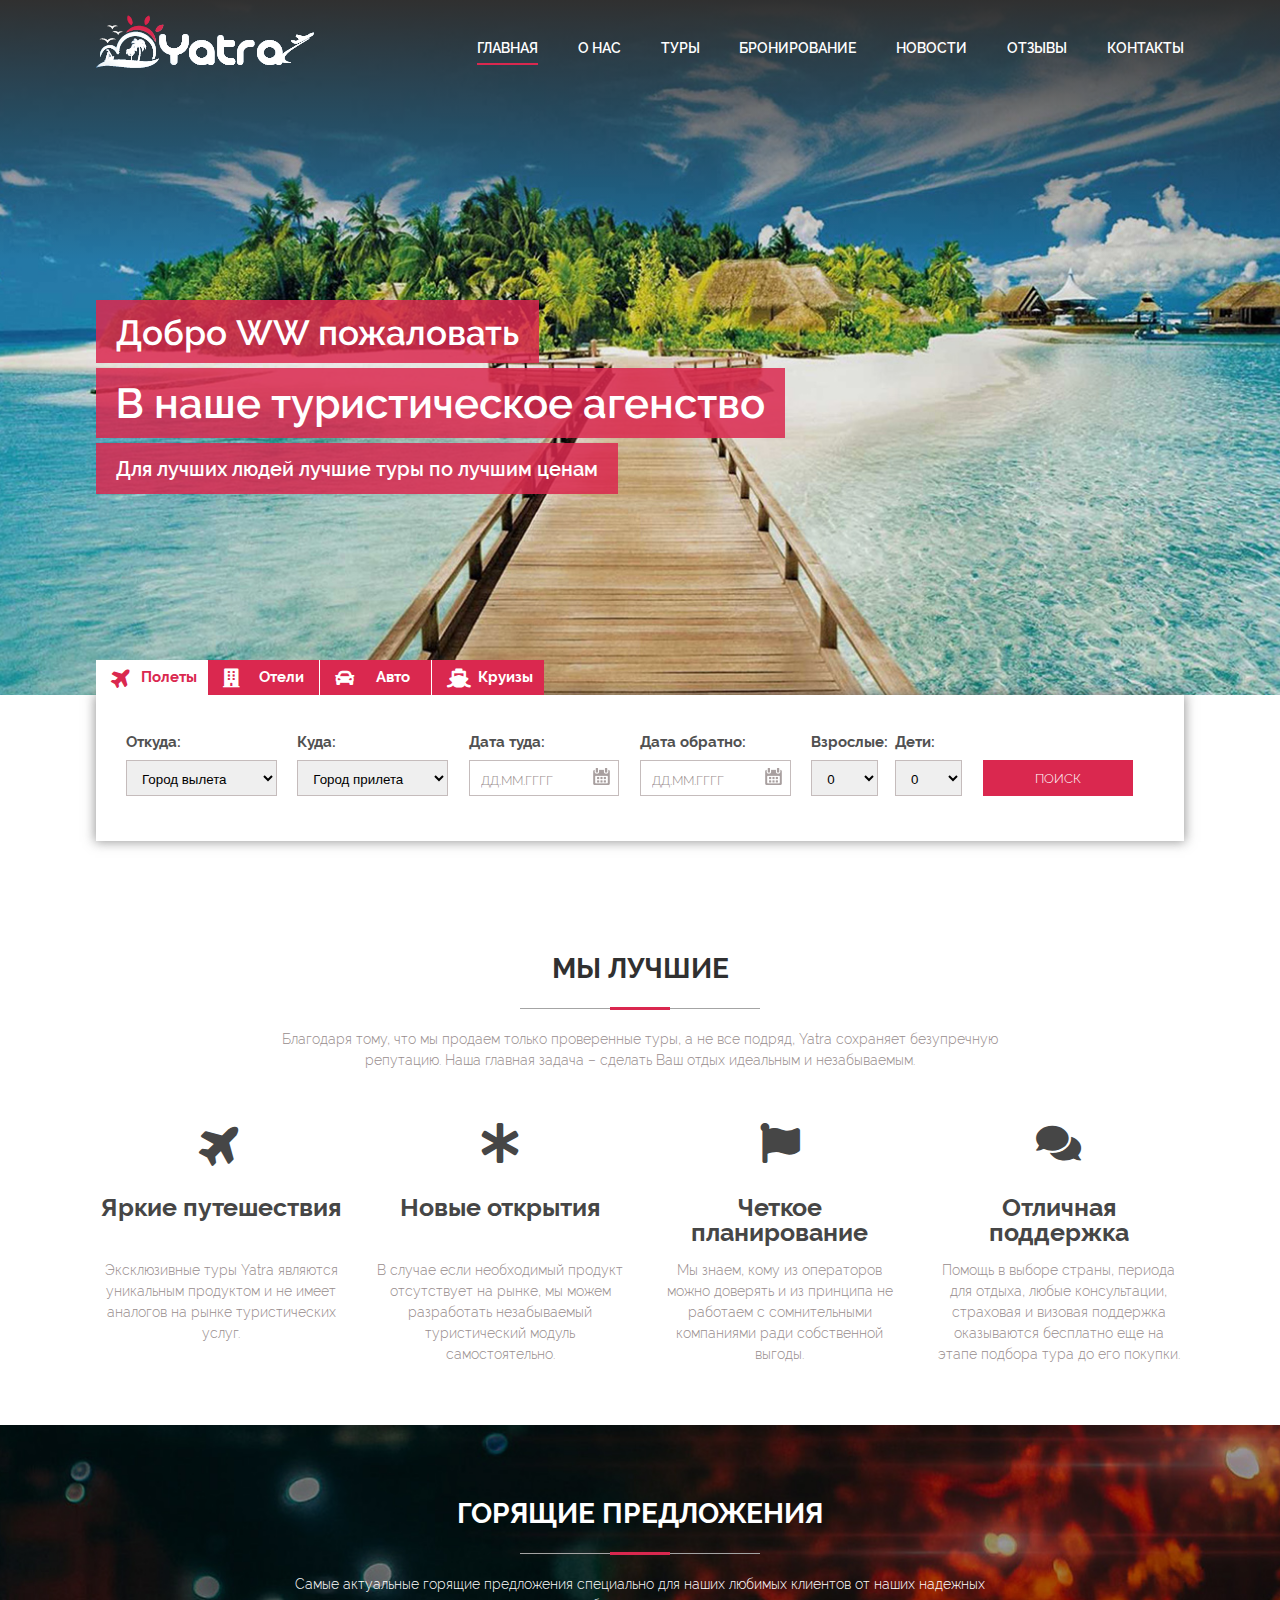
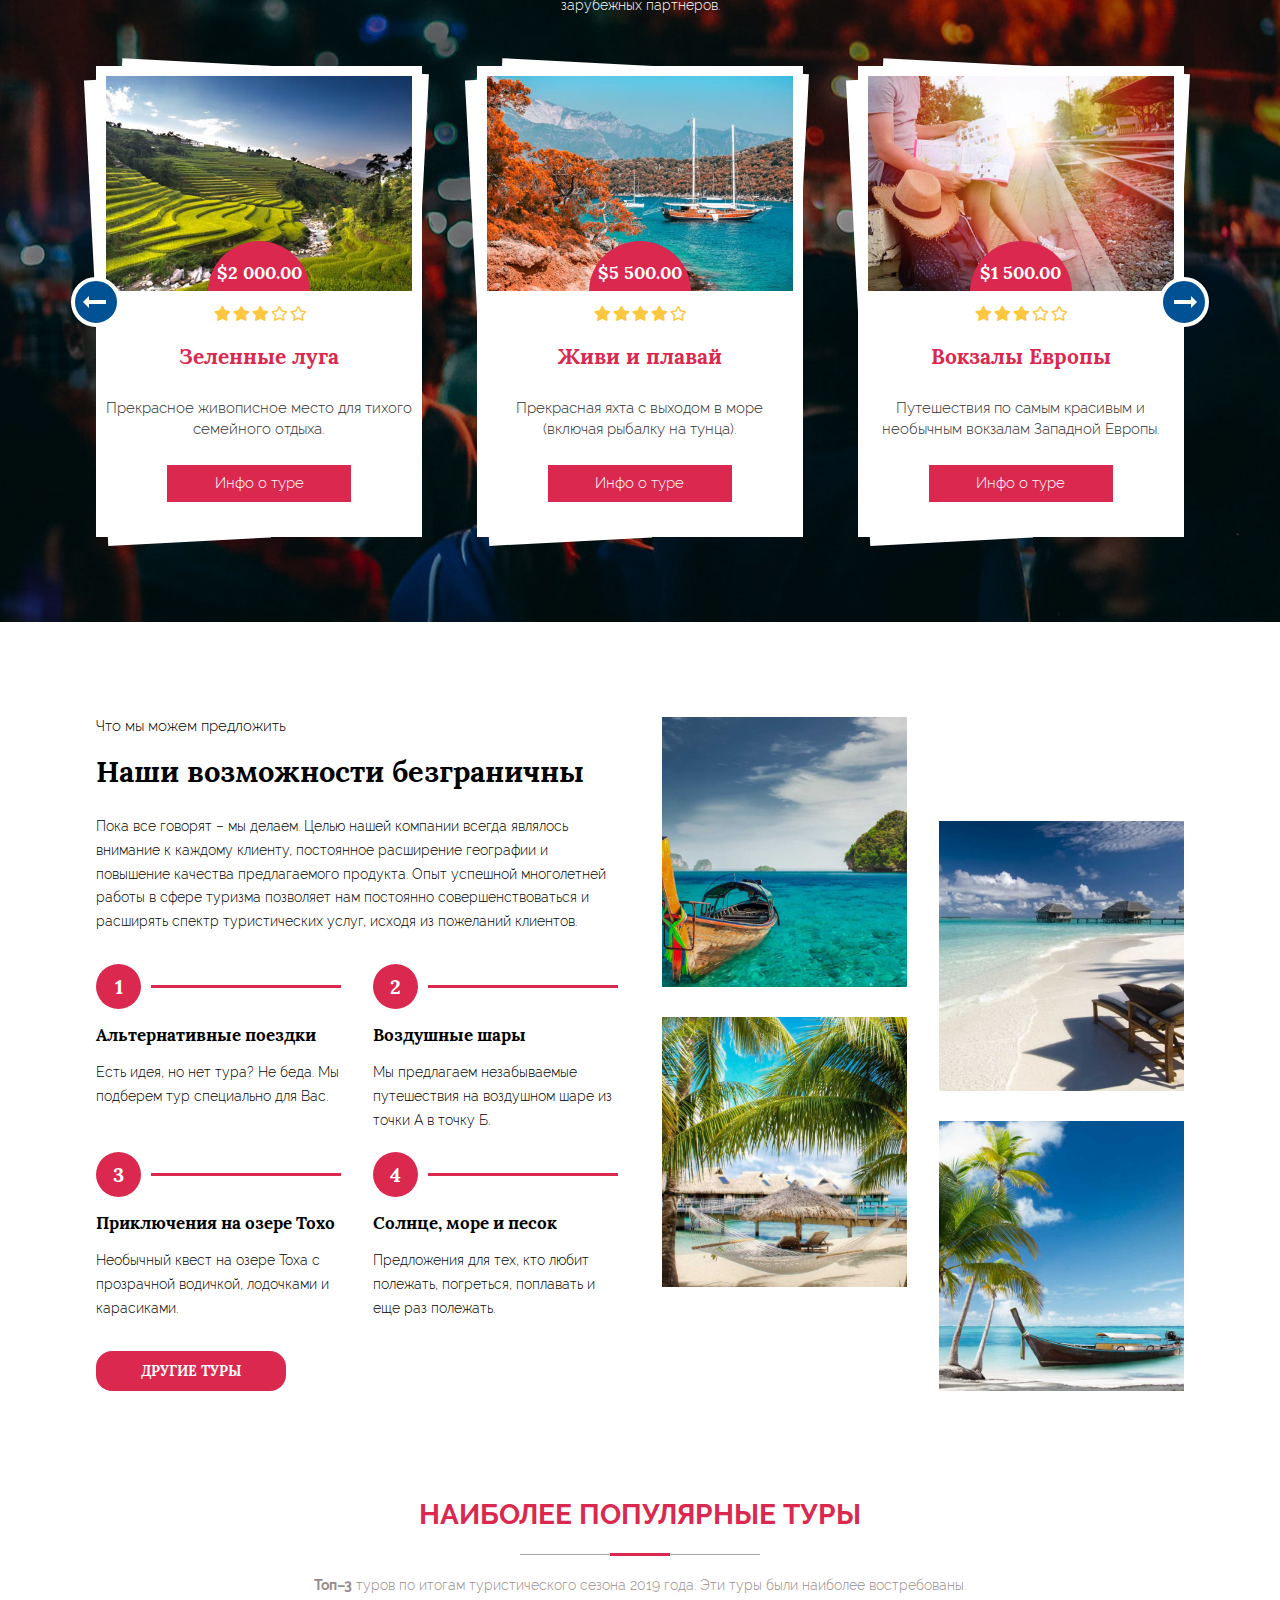
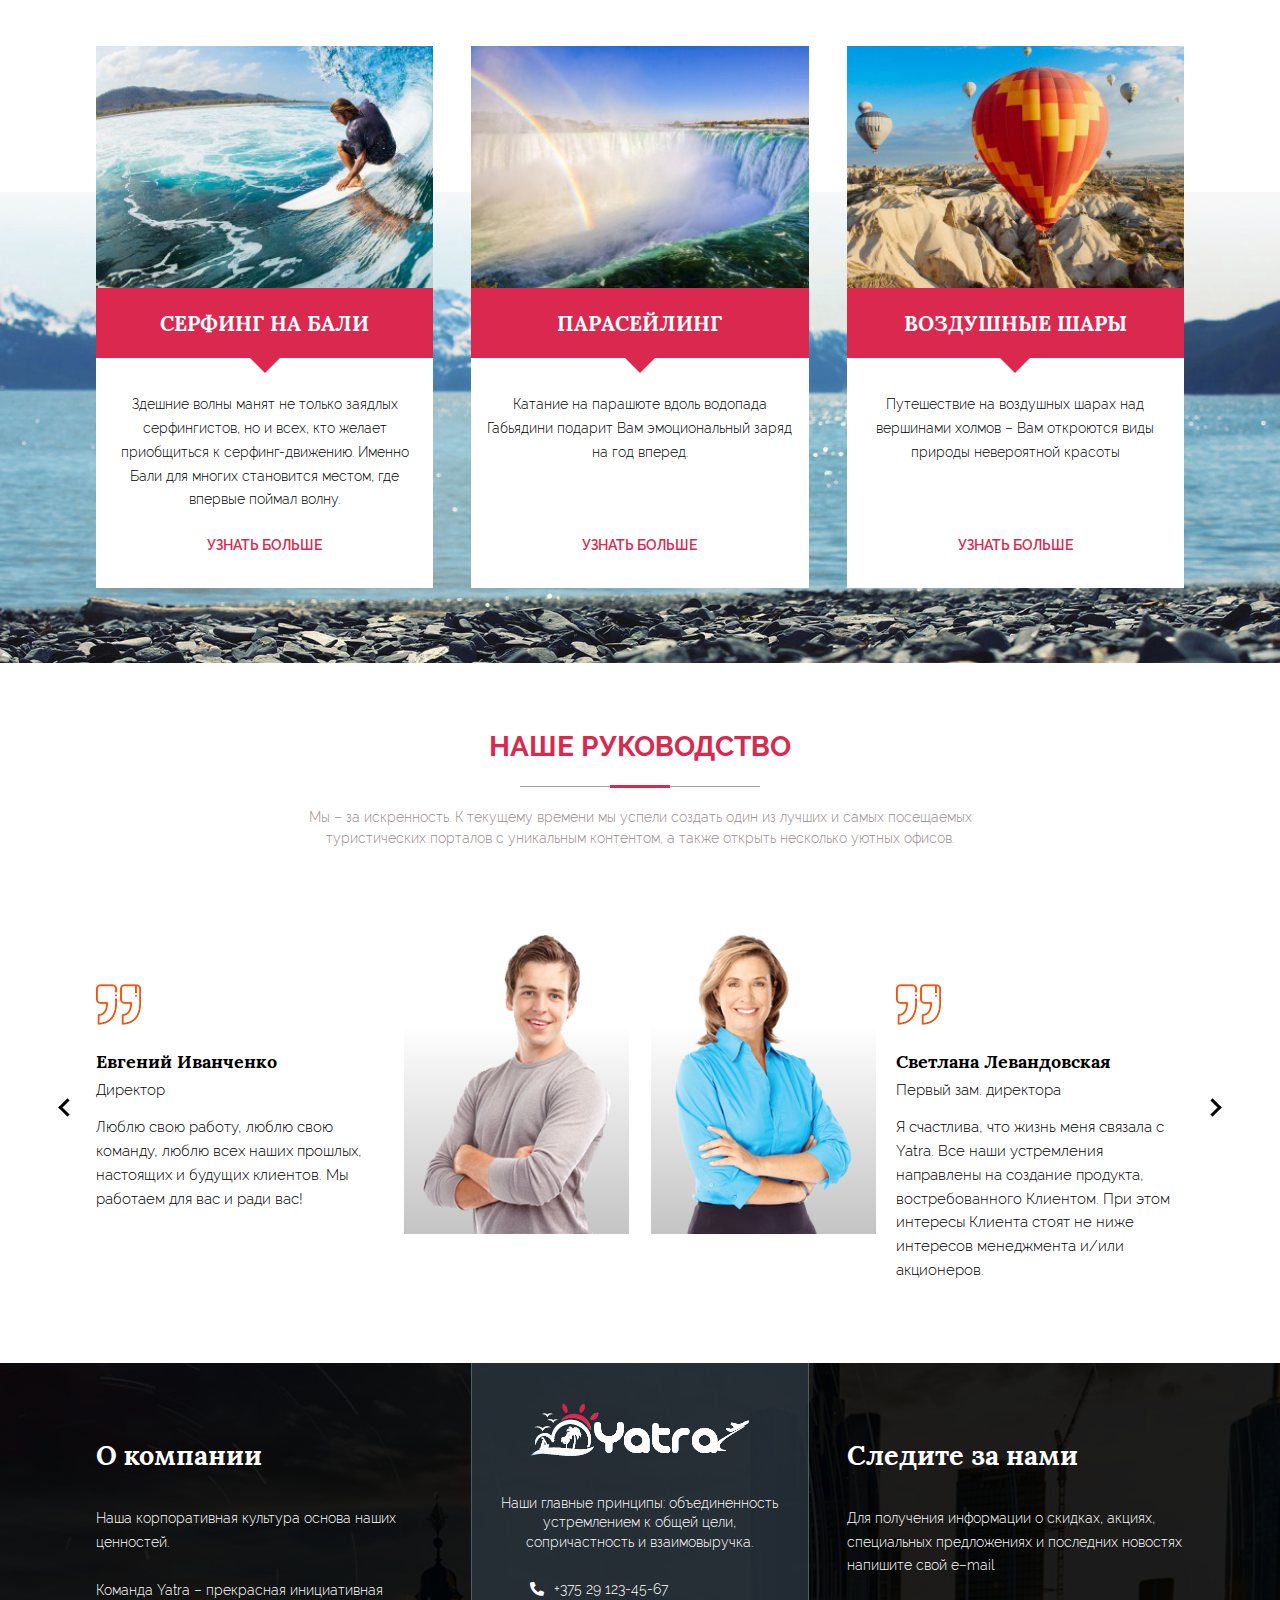
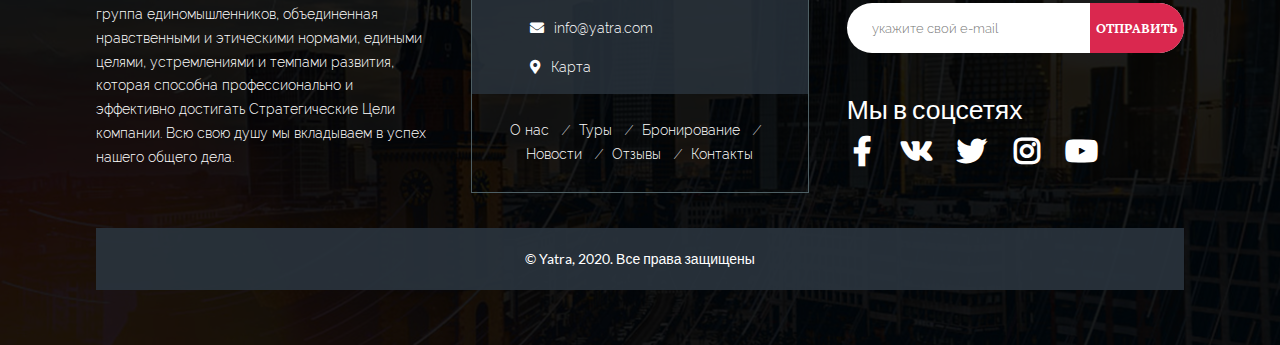
==== commit 3cb2e8e1: "v. 1.0" ====
--- a/index.html
+++ b/index.html
@@ -10,15 +10,15 @@
     <meta name="format-detection" content="telephone=no">
     <meta name="format-detection" content="address=no">
     
-    <link rel="preload" href="fonts/Raleway/Raleway-Regular.woff2" as="font">
-    <link rel="preload" href="fonts/Raleway/Raleway-Italic.woff2" as="font">
-    <link rel="preload" href="fonts/Raleway/Raleway-Bold.woff2" as="font">
-    <link rel="preload" href="fonts/Raleway/Raleway-BoldItalic.woff2" as="font">
+    <link rel="preload" href="fonts/Raleway/Raleway-Regular.woff" as="font">
+    <link rel="preload" href="fonts/Raleway/Raleway-Italic.woff" as="font">
+    <link rel="preload" href="fonts/Raleway/Raleway-Bold.woff" as="font">
+    <link rel="preload" href="fonts/Raleway/Raleway-BoldItalic.woff" as="font">
     <link rel="stylesheet" href="css/style.min.css" type="text/css">
     <link rel="stylesheet" href="fonts/FontAwesome/css/all.min.css" type="text/css">
   </head>
   <body class="main-page">
-    <header class="header">
+    <header class="header index__header">
       <div class="header__wrapper section__wrapper">
         <nav class="main-nav">
           <div class="main__logo">
@@ -56,7 +56,7 @@
         </nav>
   
         <div class="intro">
-          <p class="intro__text welcome">Добро пожаловать</p><br>
+          <p class="intro__text welcome">Добро WW пожаловать</p><br>
           <p class="intro__text agency">В наше туристическое агенство</p><br>
           <p class="intro__text">Для лучших людей лучшие туры по лучшим ценам</p>
         </div>
--- a/css/style.min.css
+++ b/css/style.min.css
@@ -1 +1 @@
-@-webkit-keyframes menu{0%{height:0}to{height:271px;display:flex}}@keyframes menu{0%{height:0}to{height:271px;display:flex}}@media (min-width:1200px),(max-width:1400px){.info__about{background:url(../img/about-bg-blue.png) left top,#eefbfc}.info__wrapper{display:flex;justify-content:space-between;flex-flow:row nowrap;padding:90px 0 55px}.info__image{margin-right:70px;width:33%}.info__text--wrapper{flex-basis:280px;flex-grow:1;padding-top:95px;color:#303030}.info__text--wrapper .info__text--title{margin-bottom:30px;font-size:2.1rem;line-height:2.1rem;text-align:left;color:#303030}.info__text{margin-bottom:25px;font-size:1.1rem;line-height:1.7rem}.info__text:last-child{margin:0}}@media (max-width:1199px){.info__wrapper{padding:50px 0}.info__image{margin-right:25px;width:30%}.info__text--wrapper{padding-top:20px}.info__text,.info__text--wrapper .info__text--title{margin-bottom:15px;font-size:1.9rem;line-height:1.9rem}.info__text{font-size:1rem;line-height:1.5rem}}@media (max-width:767px){.info__wrapper{position:relative;padding:40px 0 20px;background:url(../img/about-world-op.png) center 30px no-repeat;background-size:auto calc(100% - 30px)}.info__image{display:none}.info__text--wrapper{padding-top:0}.info__text--wrapper .info__text--title{text-align:center}.info__text{margin-bottom:10px}}@media (min-width:1200px),(max-width:1400px){.hot{padding:80px 0;background-color:#fff}.hot__title{color:#da284f}.hot__list{display:flex;flex-flow:row nowrap;justify-content:space-between}.hot__item{flex-basis:195px;box-shadow:0 2px 5px 0 rgba(37,37,37,.25)}.hot__item:last-child{margin-right:0}@-webkit-keyframes hot-image{0%{transform:scale(1)}to{transform:scale(1.3)}}@keyframes hot-image{0%{transform:scale(1)}to{transform:scale(1.3)}}.hot__link{display:block;width:100%;height:100%}.hot__link:hover{opacity:1}.hot__link:hover .hot__image{transform:scale(1.3);-webkit-animation:hot-image 1s ease 1;animation:hot-image 1s ease 1}.hot__link:active{opacity:.3}.hot__image--wrapper{width:100%;height:195px;display:flex;justify-content:center;overflow:hidden}.hot__image--wrapper .hot__image{display:inline-block;width:150%}.hot__image--text{display:flex;flex-wrap:wrap;justify-content:space-between;padding:15px}.hot__image--text:hover{opacity:.6}.hot__image--title{flex-basis:100%;margin-bottom:10px;font-size:1.2rem;font-weight:600;text-align:center;color:#da284f}.hot__image--days,.hot__image--name{font-size:.9rem;color:#555}}@media (max-width:1199px){.hot{padding:50px 0 30px}.hot__list{flex-wrap:wrap;justify-content:center}.hot__item{margin:0 10px 20px}}@media (max-width:767px){.hot{padding:20px 0 0}.hot__item{flex-basis:120px}.hot__image--wrapper{height:120px;border-radius:50%}.hot__image--text{padding:10px;flex-direction:column;justify-content:flex-start;align-items:center;text-align:center}.hot__image--title{min-height:2.4rem;font-size:1rem;line-height:1.2rem}.hot__image--days,.hot__image--name{font-size:.8rem}.hot__image--name{margin-bottom:5px}}@media (min-width:1200px),(max-width:1400px){.about-tour{position:relative;padding:85px 0 0;background-color:#000;background-size:cover}.about-tour::before{content:'';position:absolute;top:0;left:0;width:100%;height:100%;background:url(../img/about-diving1400.jpg) center top no-repeat;background-size:cover;z-index:10;opacity:.25}.about-tour__wrapper{position:relative;z-index:20;display:flex;flex-flow:row nowrap;justify-content:space-between}.about-tour__promo{padding:35px 0 70px;flex-basis:42%;color:#fff}.promo-tour__title{margin-bottom:50px;font-size:2.1rem;line-height:2.3rem;font-weight:600;text-transform:uppercase}.about-tour__text{margin-bottom:40px;line-height:1.7rem}.about-tour__button{width:175px}.about-tour__link{position:relative;display:flex;justify-content:center;align-items:center;width:175px;height:40px;color:#da284f;border:3px solid #da284f;border-radius:20px}.about-tour__link::before{content:'';position:absolute;left:-2px;top:-2px;width:calc(100% + 2px);height:calc(100% + 2px);border:1px solid #6d80a7;border-radius:20px}.about-tour__link:active{border-color:#fff;color:#fff;opacity:1}.about-tour__link:active::before{border-color:#da284f}.about-tour__review{position:relative;padding-bottom:20px;flex-basis:48%;color:#fff;border-top-left-radius:20px;border-top-right-radius:20px;background-color:#da284f}.about-tour__review::after,.about-tour__review::before{content:'';position:absolute;display:inline-block;z-index:-10}.about-tour__review::before{left:-60px;top:-35px;width:116px;height:268px;background:url(../img/about-diving-pic1.png) left top no-repeat;background-size:116px 268px}.about-tour__review::after{right:-85px;bottom:0;width:130px;height:250px;background:url(../img/about-diving-pic2.png) left top no-repeat;background-size:130px 250px}.review-item__user{display:none;padding-top:25px}.review-item__user--image{position:relative;left:-2px;top:-2px;margin:0 auto 40px;width:140px;height:140px;border:1px solid #ebebeb;border-radius:50%;overflow:hidden}.review-item__user--image img{width:145px;height:145px}.review-item__user--text{position:relative;text-align:center}.review-item__user--text::after,.review-item__user--text::before{position:absolute;display:block;font-family:'FontAwesome','FontAwesome 5 Free','FontAwesome 5 Free';font-size:34px;font-weight:900}.review-item__user--text::before{content:'\f10d';left:-10px;top:-40px}.review-item__user--text::after{content:'\f10d';right:0;bottom:0}.review-item__user--quote{margin-bottom:25px;line-height:1.7rem}.about-tour__review--list{display:flex;justify-content:space-between;margin:0 auto 35px;width:90%}.about-tour__review--list input{display:none}.review-item__label{position:absolute;bottom:20px;display:block;width:12px;height:12px;border:1px solid #788fb5;border-radius:50%;cursor:pointer}.review-item__label[for=promo-review1]{left:calc(50% - 30px)}.review-item__label[for=promo-review2]{left:calc(50% - 6px)}.review-item__label[for=promo-review3]{left:calc(50% + 18px)}.review-item__input:checked+.review-item__label{border-color:#fff}.review-item__input:checked+.review-item__label+.review-item__user{display:block}}@media (max-width:1199px){.about-tour{padding-top:50px}.about-tour__promo{padding:0;flex-basis:45%}.promo-tour__title{margin-bottom:30px;font-size:1.7rem;line-height:2rem}.about-tour__text{margin-bottom:20px;line-height:1.5rem}.about-tour__review{flex-basis:50%}.about-tour__review:after{right:-10%}.review-item__user--image{margin-bottom:20px}.review-item__user--text::after,.review-item__user--text::before{font-size:30px}.review-item__user--text::before{left:0;top:-35px}}@media (max-width:767px){.about-tour{padding-top:20px}.about-tour__wrapper{flex-wrap:wrap}.about-tour__promo,.about-tour__review{flex-basis:100%}.about-tour__review::after,.about-tour__review::before{display:none}.about-tour__promo{padding:0 0 25px;text-align:center}.promo-tour__title{margin-bottom:25px;font-size:1.5rem;line-height:1.8rem}.about-tour__button{margin:0 auto}}@media (min-width:1200px),(max-width:1400px){.join{background:url(../img/booking-bg-email.jpg) center top no-repeat,green;background-size:cover}.join__wrapper{padding:135px 0 145px}.join__wrapper .join__title{color:#fff}.join__wrapper .join__line{margin-bottom:40px;background-color:#fff}.join__form--wrapper{text-align:center}.join__button,.join__input{display:inline-block;height:50px;line-height:1.2rem;border:0}.join__input{padding:0 0 0 20px;width:450px;font-size:1rem;border-top-left-radius:3px;border-bottom-left-radius:3px;background:url(../img/mail-full.png) 97% center no-repeat,#fff}.join__input:active,.join__input:focus{background-image:none}.join__input::-webkit-input-placeholder{color:#727272}.join__input::-moz-placeholder{color:#727272}.join__input:-ms-input-placeholder,.join__input::-ms-input-placeholder{color:#727272}.join__input::placeholder{color:#727272}.join__button{margin-left:-5px;width:130px;font-size:1.2rem;font-weight:600;text-transform:uppercase;color:#fff;border-top-right-radius:3px;border-bottom-right-radius:3px;background-color:#da284f;cursor:pointer}.join__button:hover{background-color:#da4465}.join__button:active{background-color:#b32645}}@media (max-width:1199px){.join__wrapper{padding:50px 0}.join__input{width:350px}}@media (max-width:767px){.join__wrapper{padding:20px 0}.join__input{padding-left:10px;width:70%;font-size:.95rem;background-image:none}.join__button{width:25%;font-size:.9rem}}@media (min-width:1200px),(max-width:1400px){.partners{background-color:#fff}.partners__wrapper{padding:90px 0 70px}.partners__list{display:flex;flex-wrap:wrap}.partners__item{display:flex;justify-content:center;align-items:center;margin-right:2.5%;margin-bottom:20px;padding:20px;flex-basis:18%;min-height:80px;box-sizing:border-box;background-color:#f9f9f9}.partners__item:nth-child(5n){margin-right:0}.partners__image{max-width:100%;max-height:60px}.partners__link{display:block;width:100%}.partners__link:hover{opacity:1;transform:scale(1.2)}.partners__link:active{opacity:.6;transform:scale(.8)}}@media (max-width:1199px){.partners__wrapper{padding:50px 0}.partners__item{flex-basis:23.5%;margin-right:2%}.partners__item:nth-child(5n){flex-basis:23.5%;margin-right:2%}.partners__item:nth-child(4n){margin-right:0}}@media (max-width:767px){.partners__wrapper{padding:20px 0}.partners__item{flex-basis:32%}.partners__item:nth-child(4n),.partners__item:nth-child(5n){flex-basis:32%;margin-right:2%}.partners__item:nth-child(3n){margin-right:0}}body{margin:0 auto;color:#000;background-color:#add8e6}::-moz-selection{background-color:#da4465;color:#fff}::selection{background-color:#da4465;color:#fff}h1,h2,h3,h4,h5,h6,p,ul{margin:0;padding:0}ul{list-style:none}a{text-decoration:none;color:inherit}img{width:100%;height:auto;border-style:none}button,input,label,textarea{outline:0;box-sizing:border-box}textarea{resize:none}a:hover{opacity:.6}a:active{opacity:.3}.visuallyhidden{position:absolute;width:1px;height:1px;margin:-1px;border:0;padding:0;white-space:nowrap;-webkit-clip-path:inset(100%);clip-path:inset(100%);clip:rect(0 0 0 0);overflow:hidden}.button{width:100%;text-transform:uppercase;color:#fff;border:0;background-color:#da284f;cursor:pointer;outline:0}.button:hover{background-color:#da4465}.button:active{background-color:#b32645;color:rgba(255,255,255,.6)}.form-none{width:100%;height:100px}.hidden{display:none}@media (min-width:1200px),(max-width:1400px){body{max-width:1400px}.section__wrapper{margin:0 auto;width:85%}}@media (max-width:1199px){body{max-width:1199px}.section__wrapper{width:90%}}@media (max-width:767px){body{min-width:320px;max-width:767px}.section__wrapper{width:95%}}@media (min-width:1200px),(max-width:1400px){.contact-form{background:url(../img/contacts-bg-section.jpg) center top no-repeat,#b1b5aa;background-size:cover}.contact-form__wrapper{padding:80px 0 70px}.contact-form__title--wrapper,.contact__user-form--wrapper{width:48%}.contact-form__title--wrapper{margin-bottom:35px}.contact-form__title{margin-bottom:30px;font-size:2.1rem;font-weight:600;text-transform:uppercase;color:#fff}.contact-form__title--text{line-height:1.5rem;color:#f2e2e2}.contact__user-form--list{display:flex;flex-direction:column}.contact__user-form--item{margin-bottom:15px}.contact__user-form--item:nth-last-child(2){margin-bottom:35px}.contact__user-form--item:last-child{margin-bottom:0}.contact__user-form--item input[type=text],.contact__user-form--item textarea{padding:16px 20px 14px;width:100%;border:1px solid #da284f}.contact__user-form--item textarea{background-color:transparent}.contact__user-form--item input[type=text]::-webkit-input-placeholder,.contact__user-form--item textarea::-webkit-input-placeholder{color:#fff}.contact__user-form--item input[type=text]::-moz-placeholder,.contact__user-form--item textarea::-moz-placeholder{color:#fff}.contact__user-form--item input[type=text]:-ms-input-placeholder,.contact__user-form--item input[type=text]::-ms-input-placeholder,.contact__user-form--item textarea:-ms-input-placeholder,.contact__user-form--item textarea::-ms-input-placeholder{color:#fff}.contact__user-form--item input[type=text]::placeholder,.contact__user-form--item textarea::placeholder{color:#fff}.contact__user-form--item input[type=text]{color:#fff;background-color:transparent}.contact__user-form--item .contact-text{height:100px}.contact__user-form--item input[type=submit]{width:190px;height:45px;background-color:#da284f;color:#fff;text-transform:uppercase;border:0;border-radius:3px;cursor:pointer}.contact__user-form--item input[type=submit]:hover{opacity:.6}.contact__user-form--item input[type=submit]:active{font-weight:700;color:#da284f;background-color:#fff;opacity:1}}@media (max-width:1199px){.contact-form__wrapper{padding:50px 0}.contact-form__title--wrapper{margin-bottom:30px}.contact-form__title{margin-bottom:15px;font-size:1.8rem}.contact__user-form--item :nth-last-child(2){margin-bottom:25px}}@media (max-width:767px){.contact-form__wrapper{padding:30px 0}.contact-form__title--wrapper,.contact__user-form--wrapper{margin-left:auto;margin-right:auto;width:80%}.contact__user-form--item:nth-last-child(2){margin-bottom:20px}.contact__user-form--item input[type=text],.contact__user-form--item textarea{padding:15px 10px}}@media (min-width:1200px),(max-width:1400px){.contacts{background-color:#fff}.contacts__wrapper{padding:90px 0 80px}.contacts__list{display:flex;justify-content:space-between}.contacts__item{flex-basis:32%;margin-right:2%;padding:5px;border:1px solid #c5bcbc;box-sizing:border-box}.contacts__item:last-child{margin-right:0}.contacts__item--wrapper{border:1px dashed #c5bcc5;height:100%}.contacts__logo{margin:-10px auto 25px;width:115px;height:62px;font-size:24px;text-align:center;line-height:62px;color:#fff;border-bottom-left-radius:20px;border-bottom-right-radius:20px;background-color:#da284f}.contacts__title,.contacts__value{margin-bottom:25px;text-transform:uppercase;text-align:center}.contacts__title{font-size:1.4rem;font-weight:600;color:#da284f}.contacts__value{line-height:1.5rem;color:#737373}}@media (max-width:1199px){.contacts__wrapper{padding:50px 0}.contacts__value{padding:0 20px}.contacts__logo,.contacts__title,.contacts__value{margin-bottom:15px}}@media (max-width:767px){.contacts__wrapper{padding:40px 0 20px}.contacts__list{flex-wrap:wrap;margin:0 auto;width:60%}.contacts__item{flex-basis:100%;margin-right:0;margin-bottom:20px}}@media (min-width:1200px),(max-width:1400px){.guides{background-color:#fff}.guides__wrapper{padding:70px 0 90px}.guides__list{display:flex;justify-content:space-between}.guides__item{width:32%;border-radius:20px}.guides__image--wrapper{overflow:hidden;border-radius:20px;height:250px;display:flex;justify-content:center}.guides__image--wrapper .guides__image{height:120%;width:auto}.guides__info--wrapper{position:relative;margin-top:-10px;padding-bottom:10px;background-color:rgba(32,74,231,.5);border-radius:20px}.guides__info{margin-top:-10px;padding:20px;color:#fff;background-color:#da284f;border-radius:20px}.guides__name{margin-bottom:10px;font-size:1.2rem;font-weight:600}.guides__pos{margin-bottom:15px;font-size:.8rem}.guides__contacts{z-index:200}.guides__contacts--button,.guides__contacts--wrapper{position:absolute;bottom:-13px;background-color:#fff;box-shadow:0 0 23px 0 rgba(0,0,0,.25)}.guides__contacts--button{left:10px;width:48px;height:48px;font-size:0;border:0;border-radius:50%;cursor:pointer;z-index:20}.guides__contacts--button::before{content:'';position:absolute;left:calc(50% - 8px);top:calc(50% - 6px);width:10px;height:10px;border-top:3px solid #da284f;border-right:3px solid #da284f;transform:rotate(45deg)}.guides__contacts--button:hover{background-color:#da284f;border:2px solid #fff}.guides__contacts--button:hover::before{border-color:#fff}.guides__contacts--wrapper{display:flex;flex-direction:column;justify-content:center;left:30px;padding:4px 0;width:0;height:40px;overflow:hidden;transition:width,1s;font-size:1rem;color:#000;border-radius:10px;z-index:10}.guides__contacts--wrapper a,.guides__contacts--wrapper span{width:200px}.guides__contacts--button:hover+.guides__contacts--wrapper{width:200px;padding-left:40px;padding-right:10px}}@media (max-width:1199px){.guides__wrapper{padding:50px 0}.guides__image--wrapper{height:200px}.guides__info{padding:10px 10px 20px}.guides__name{font-size:1rem}.guides__contacts--info{font-size:.9rem}.guides__contacts--button:hover+.guides__contacts--wrapper{width:calc(85% - 45px)}.guides__contacts--button{left:5px}.guides__contacts--wrapper{left:25px}}@media (max-width:767px){.guides__wrapper{padding:30px 0}.guides__list{margin:0 auto;min-width:280px;max-width:300px;flex-wrap:wrap}.guides__item{flex-basis:100%;margin-bottom:40px;box-sizing:border-box}.guides__item:last-child{margin-bottom:10px}}@media (min-width:1200px),(max-width:1400px){.crumbs__wrapper{position:absolute;bottom:-17px;left:calc(50% - 20%);margin:0 auto;width:40%;height:34px;background:#fff;z-index:200;box-shadow:0 0 13px 0 rgba(0,0,0,.75)}.crumbs__list{display:flex;justify-content:center;align-items:center;height:100%}.crumbs__item::after{content:'\2044';margin:0 10px}.crumbs__item:last-child::after{display:none}.crumbs__link{font-weight:600;color:#393939}.crumbs__link.current{color:#da284f}}@media (max-width:767px){.crumbs__wrapper{left:calc(50% - 30%);width:60%;min-height:30px;display:block}}@font-face{font-family:"Raleway";font-weight:400;font-style:normal;font-display:swap;src:url(../fonts/Raleway/Raleway-Regular.woff) format("woff"),url(../fonts/Raleway/Raleway-Regular.woff2) format("woff2")}@font-face{font-family:"Raleway";font-weight:400;font-style:italic;font-display:swap;src:url(../fonts/Raleway/Raleway-Italic.woff) format("woff"),url(../fonts/Raleway/Raleway-Italic.woff2) format("woff2")}@font-face{font-family:"Raleway";font-weight:400;font-style:normal;font-display:swap;src:url(../fonts/Raleway/Raleway-Light.woff) format("woff"),url(../fonts/Raleway/Raleway-Light.woff2) format("woff2")}@font-face{font-family:"Raleway";font-weight:400;font-style:italic;font-display:swap;src:url(../fonts/Raleway/Raleway-LightItalic.woff) format("woff"),url(../fonts/Raleway/Raleway-LightItalic.woff2) format("woff2")}@font-face{font-family:"Raleway";font-weight:700;font-style:normal;font-display:swap;src:url(../fonts/Raleway/Raleway-Bold.woff) format("woff"),url(../fonts/Raleway/Raleway-Bold.woff2) format("woff2")}@font-face{font-family:"Raleway";font-weight:400;font-style:italic;font-display:swap;src:url(../fonts/Raleway/Raleway-BoldItalic.woff) format("woff"),url(../fonts/Raleway/Raleway-BoldItalic.woff2) format("woff2")}@font-face{font-family:"Raleway";font-weight:200;font-style:normal;font-display:swap;src:url(../fonts/Raleway/Raleway-ExtraLight.woff) format("woff"),url(../fonts/Raleway/Raleway-ExtraLight.woff2) format("woff2")}@font-face{font-family:"Raleway";font-weight:200;font-style:italic;font-display:swap;src:url(../fonts/Raleway/Raleway-ExtraLightItalic.woff) format("woff"),url(../fonts/Raleway/Raleway-ExtraLightItalic.woff2) format("woff2")}@font-face{font-family:"Raleway";font-weight:600;font-style:normal;font-display:swap;src:url(../fonts/Raleway/Raleway-SemiBold.woff) format("woff"),url(../fonts/Raleway/Raleway-SemiBold.woff2) format("woff2")}@font-face{font-family:"Raleway";font-weight:600;font-style:italic;font-display:swap;src:url(../fonts/Raleway/Raleway-SemiBoldItalic.woff) format("woff"),url(../fonts/Raleway/Raleway-SemiBoldItalic.woff2) format("woff2")}@font-face{font-family:"Lora";font-weight:700;font-style:normal;font-display:swap;src:url(../fonts/Lora/Lora-Bold.woff) format("woff"),url(../fonts/Lora/Lora-Bold.woff2) format("woff2")}@font-face{font-family:"Lora";font-weight:700;font-style:italic;font-display:swap;src:url(../fonts/Lora/Lora-BoldItalic.woff) format("woff"),url(../fonts/Lora/Lora-BoldItalic.woff2) format("woff2")}@font-face{font-family:"Lato";font-weight:400;font-style:normal;font-display:swap;src:url(../fonts/Lato/Lato-Regular.woff) format("woff"),url(../fonts/Lato/Lato-Regular.woff2) format("woff2")}html{font-size:14px}input::-webkit-input-placeholder,textarea::-webkit-input-placeholder{font-family:'Raleway',Arial,Helvetica,sans-serif}input::-moz-placeholder,textarea::-moz-placeholder{font-family:'Raleway',Arial,Helvetica,sans-serif}input:-ms-input-placeholder,input::-ms-input-placeholder,textarea:-ms-input-placeholder,textarea::-ms-input-placeholder{font-family:'Raleway',Arial,Helvetica,sans-serif}body,input,input::placeholder,textarea,textarea::placeholder{font-family:'Raleway',Arial,Helvetica,sans-serif}.deals__price,.lora-font{font-family:'Lora',Arial,Helvetica,sans-serif}.lato-font{font-family:'Lato',Arial,Helvetica,sans-serif}@media (min-width:1200px),(max-width:1400px){.footer{position:relative;padding:0 0 55px;background-color:#000}.footer::before{content:'';position:absolute;top:0;left:0;width:100%;height:100%;background:url(../img/bg-index-footer1400.jpg) center top no-repeat;background-size:cover;opacity:.11}.footer__wrapper{display:flex;flex-flow:row wrap;justify-content:space-between;color:#fff}.footer__wrapper *{z-index:10}.footer__item{margin-bottom:35px;width:31%}.footer__about,.footer__social{padding-top:75px}.footer__about--title,.footer__social--title{padding:0;margin:0 0 35px;font-size:1.9rem}.footer__about--text,.footer__social--text{margin-bottom:25px;line-height:1.7rem}.footer__about--text:last-child,.footer__contacts--item:last-child,.footer__social--text:last-child{margin-bottom:0}.footer__contacts--wrapper{border:1px solid #4e5f64;border-top:none}.footer__contacts--data{padding:40px 0 20px;background-color:rgba(41,51,61,.82)}.footer__contacts--logo{margin:0 auto 35px;width:65%}.footer__contacts--text{margin-bottom:30px;padding:0 20px;line-height:1.4rem;text-align:center}.footer__contacts--list{margin:0 auto;width:220px}.footer__contacts--item{line-height:1rem;margin-bottom:25px;color:#fff}.footer__contacts--item::before{margin-right:10px;font-family:'FontAwesome','Font Awesome 5 Free','Font Awesome 5 Brands';display:inline-block;font-weight:900}.footer__contacts--item.phone::before{content:'\f879'}.footer__contacts--item.mail:hover::before{opacity:.6;cursor:pointer}.footer__contacts--item.mail::before{content:'\f0e0'}.footer__contacts--item.map{cursor:pointer}.footer__contacts--item.map:hover{opacity:.6}.footer__contacts--item.mail:active::before,.footer__contacts--item.map:active{opacity:.3}.footer__contacts--item.map::before{content:'\f3c5'}@-webkit-keyframes map{0%{top:-600px}35%{top:100px}50%{top:-100px}to{top:30px}}@keyframes map{0%{top:-600px}35%{top:100px}50%{top:-100px}to{top:30px}}.footer__location--wrapper{position:absolute;left:10%;top:30px;width:80%;height:300px;z-index:20}.footer__location--wrapper .footer__location{width:100%;height:100%;border:0}input{position:relative;z-index:100}.location__on{display:block;-webkit-animation:map 2s ease-out 1;animation:map 2s ease-out 1}.location__off{display:none;top:-600px}.location__btn--off{position:absolute;right:-35px;top:-15px;width:30px;height:30px;font-size:0;border:2px solid #fff;border-radius:50%;cursor:pointer}.location__btn--off::before,.location__btn--off:after{content:'';position:absolute;left:12px;top:2px;width:2px;height:20px;background-color:#fff}.location__btn--off::before{transform:rotate(45deg)}.location__btn--off::after{transform:rotate(-45deg)}.location__btn--off:hover{opacity:.6}.location__btn--off:active{opacity:1;background-color:#fff;border-color:#da284f}.location__btn--off,.location__btn--off:active::after,.location__btn--off:active::before{background-color:#da284f}.footer__serv--list{display:flex;flex-flow:row wrap;justify-content:center;padding:25px 20px}.footer__serv--item{margin-right:12px;line-height:1.7rem}.footer__serv--item::after{content:'\2044';margin-left:12px}.footer__serv--item:last-child,.footer__serv--item:last-child::after{margin:0}.footer__serv--item:last-child::after{display:none}.form__about--wrapper{position:relative;margin-bottom:40px}.email__addres{display:block;padding:0 25px;width:100%;height:50px;font-size:.9rem;border:0;border-radius:25px}.email__button{position:absolute;top:0;right:0;width:28%;height:50px;border:0;border-top-right-radius:25px;border-bottom-right-radius:25px;background-color:#da284f;text-transform:uppercase;color:#fff;cursor:pointer}.email__button:hover{background-color:#da4465}.email__button:active{background-color:#b32645;color:rgba(255,255,255,.6)}.social__list--title{margin-bottom:10px;font-size:1.9rem;font-weight:400}.social__list{display:flex;flex-flow:row wrap}.social__item{margin-right:25px;margin-bottom:10px}.social__item:last-child{margin:0}.social__item--link{display:flex;justify-content:center;align-items:center;width:30px;height:30px}.social__item--link::before{font-family:'Font Awesome','Font Awesome 5 Free','Font Awesome 5 Brands';font-size:2.1rem;font-weight:900}.social__item--link:hover::before{transform:scale(1.3)}.social__item--link:active::before{transform:scale(.7)}.social__item--link.facebook::before{content:'\f39e'}.social__item--link.twitter::before{content:'\f099'}.social__item--link.instagram::before{content:'\f16d'}.social__item--link.youtube::before{content:'\f167'}.social__item--link.vkontakte::before{content:'\f189'}.footer__copyright{width:100%;line-height:62px;text-align:center;background-color:rgba(41,51,61,.92)}}@media (max-width:1199px){.footer{padding-bottom:20px}.footer__item{margin-bottom:20px}.footer__about,.footer__social{padding-top:50px}.footer__about--title,.footer__social--title{margin-bottom:20px;font-size:1.5rem}.footer__about--text,.footer__social--text{margin-bottom:15px;line-height:1.5rem}.footer__contacts--data{padding-top:20px}.footer__contacts--logo{margin-bottom:20px;width:220px}.footer__contacts--text{margin-bottom:20px;line-height:1.2rem}.footer__contacts--list{width:80%}.footer__contacts--item{margin-bottom:15px}.footer__serv--list{padding:10px 0}.footer__serv--item{line-height:1.5rem}.form__about--wrapper{margin-bottom:20px}.email__addres{padding:0 10px}.email__button{width:25%}.social__list--title{font-size:1.5rem}.social__list{margin-bottom:0}}@media (max-width:767px){.footer__wrapper{flex-direction:column}.footer__item{width:100%}.footer__about{display:none}.footer__contacts--wrapper{border:0}.footer__email{display:block;margin:0 auto;padding:0;width:85%}.social__list{justify-content:center;margin-bottom:20px}.social__list--title{text-align:center}.email__button{width:33%;font-size:.8rem}}@media (min-width:1200px),(max-width:1400px){.header{position:relative;background:url(../img/bg-index-header1400.jpg) center top no-repeat,#add8e6;background-size:cover;padding-bottom:1px}.header::before{content:'';position:absolute;left:0;top:0;width:100%;height:260px;background-image:linear-gradient(to bottom,#303030,transparent)}.main-nav,.main-nav__list{display:flex;justify-content:space-between}.main-nav{position:relative;height:70px;margin-bottom:230px;z-index:10}.main-nav__list{width:65%}.main__logo{width:218px}.main__logo .main__link{display:inline-block;margin-top:15px;border-color:#000}.main__logo .main__link:hover{opacity:.6}.main__logo .main__link:active{opacity:.3}.main-nav__link{display:inline-block;margin-top:40px;font-weight:600;text-transform:uppercase;color:#fff;cursor:pointer}.main-nav__link:hover{color:#da284f}.main-nav__link:active{opacity:.8}.current .main-nav__link::after{content:'';display:block;margin-top:7px;width:100%;height:2px;background-color:#da284f}.intro{margin-bottom:200px}.intro__text{display:inline-block;margin-bottom:5px;padding:15px 20px 13px;font-size:1.4rem;font-weight:600;color:#fff;background-color:rgba(218,40,79,.85)}.intro__text:last-child{margin:0}.agency,.welcome{padding-bottom:10px}.welcome{padding-top:12px;font-size:2.5rem}.agency{padding-top:11px;font-size:3rem}.close,.open{display:none}}@media (max-width:1199px){.header{padding-bottom:1px}.header::before{height:150px}.main-nav{margin-bottom:100px;height:55px}.main__logo{width:200px;margin-right:10px}.current .main-nav__link::after,.main__logo .main__link{margin-top:5px}.main-nav__link{margin-top:20px;font-size:.9rem}.intro{margin-bottom:100px}}@media (max-width:767px){.header{padding-bottom:1px;background-position-y:bottom}.main-nav{flex-direction:column;height:auto;margin-bottom:20px}.main-nav__list{margin:0 auto;padding-top:5px;overflow:hidden;display:none;flex-direction:column;width:150px;height:266px;background-color:rgba(0,0,0,.5);border-radius:20px}.menu__open{display:flex;-webkit-animation:menu 1s 1 linear;animation:menu 1s 1 linear}.current .main-nav__link::after,.menu__close{display:none}.main-nav__item{margin:0}.main__logo{margin:0 auto 10px}.main-nav__link{margin:-2px 0 0;width:100%;line-height:40px;text-align:center}.intro{text-align:center;margin-bottom:20px}.intro__text{position:relative;font-size:1.2rem;text-align:center}.intro__text:last-child{display:none}.welcome{font-size:2rem}.agency{font-size:2.5rem;margin-bottom:40px}.close,.open{position:absolute;top:15px;right:10px;width:40px;height:30px;background-color:transparent;border:0;font-size:0;outline:0;cursor:pointer}.close:hover,.open:hover{opacity:.6}.close:active,.open:active{opacity:.3}.open{display:block;background-image:linear-gradient(to bottom,transparent 0,transparent 5px,#fff 5px,#fff 9px,transparent 9px,transparent 14px,#fff 14px,#fff 18px,transparent 18px,transparent 23px,#fff 23px,#fff 27px,transparent 27px)}.close{display:none}.close::after,.close::before{content:'';position:absolute;top:0;left:17px;display:block;width:4px;height:100%;background-color:#fff}.close::before{transform:rotate(45deg)}.close::after{transform:rotate(-45deg)}.btn-on{display:block}.btn-off{display:none}}@media (min-width:1200px),(max-width:1400px){.clients{padding:70px 0 80px;background-color:#fff}.clients__wrapper .popular__text{margin-bottom:85px}.happy-clients__list--wrapper{position:relative}.happy-clients__data,.happy-clients__list{display:flex}.happy-clients__list{flex-flow:row nowrap;justify-content:space-between}.clients-button{position:absolute;top:calc(50% - 7px);width:10px;height:10px;font-size:0;border-top:3px solid #000;border-left:3px solid #000;cursor:pointer}.clients-button:hover{border-color:gray}.clients-button:active{border-color:#000;border-width:4px}.clients-button.clients__back{left:-35px;transform:rotate(-45deg)}.clients-button.clients__back:active{left:-36px}.clients-button.clients__forward{right:-35px;transform:rotate(135deg)}.clients-button.clients__forward:active{right:-36px}.happy-clients__item{box-sizing:border-box;display:flex;justify-content:space-between;width:49%;min-height:300px;align-items:flex-start}.happy-clients__item:nth-child(2n){flex-direction:row-reverse}.happy-clients__item:nth-child(2n) .happy-clients__data{margin-left:20px;margin-right:0}.happy-clients__data{margin-right:20px;padding-top:50px;width:200px;flex-flow:column nowrap;justify-content:flex-end;flex-grow:1}.happy-clients__image{width:225px;height:300px;background-position:center bottom;background-repeat:no-repeat,repeat-x}.happy-clients__image.client-1{background-image:url(../img/client-1.png),linear-gradient(to top,#c4c4c4,#fff 70%);background-size:contain}.happy-clients__image.client-2{background-image:url(../img/client-2.png),linear-gradient(to top,#c4c4c4,#fff 70%);background-size:contain}.happy-clients__quote{margin-bottom:25px;width:45px;height:41px;background:url(../img/quote.png) center no-repeat;background-size:100%}.happy-clients__name{padding:0;margin:0 0 8px;font-size:1.3rem}.happy-clients__job{margin-bottom:17px;font-size:1.1rem}.happy-clients__text{font-size:1.1rem;line-height:1.7rem}}@media (max-width:1199px){.clients{padding:50px 0}.clients__wrapper .popular__text{margin-bottom:50px}.clients-button.clients__back{left:-25px}.clients-button.clients__back:active{left:-26px}.clients-button.clients__forward{right:-25px}.clients-button.clients__forward:active{right:-26px}.happy-clients__item{min-height:225px}.happy-clients__item:last-child .happy-clients__data{margin-left:10px}.happy-clients__data{margin-right:10px;padding-top:0;width:100px;flex-grow:1}.happy-clients__image{width:150px;height:225px}.happy-clients__job,.happy-clients__name,.happy-clients__quote{margin-bottom:10px}.happy-clients__name{font-size:1.2rem}.happy-clients__job,.happy-clients__text{font-size:1rem;line-height:1.5rem}}@media (max-width:767px){.clients{padding:25px 0}.clients__wrapper .popular__text{margin-bottom:25px}.happy-clients__list{margin:0 auto;width:85%}.happy-clients__item{display:none}.clients__current{display:flex;flex-direction:row-reverse;width:100%;min-height:auto}.clients__current .happy-clients__data{margin-left:15px;margin-right:0}.happy-clients__image{width:150px;height:150px;border-radius:50%;border:2px solid #da284f}.happy-clients__quote{display:none}.clients-button.clients__back{left:5px}.clients-button.clients__back:active{left:4px}.clients-button.clients__forward{right:5px}.clients-button.clients__forward:active{right:4px}}@media (min-width:1200px),(max-width:1400px){.deals{padding:75px 0 85px;background:url(../img/bg-index-deals1400.jpg) center top no-repeat,#000;background-size:cover}.deals .deals__text,.deals .deals__title{color:#fff}.deals__list--wrapper{position:relative}.deals__list{display:flex;flex-flow:row nowrap;justify-content:space-between}.deals__item{position:relative;display:flex;flex-flow:column nowrap;padding:10px 10px 35px;width:calc(30% - 20px);background-color:#fff}.deals__item::after,.deals__item::before{content:'';position:absolute;background-color:#fff;z-index:-1}.deals__item::before{top:10px;left:0;width:50%;height:99%;transform:rotate(-3deg)}.deals__item::after{top:0;right:0;width:94%;height:50%;transform:rotate(3deg)}.deals__image,.deals__item,.deals__stars,.deals__tour--link,.deals__tour--text,.deals__tour--title,.stars__label{z-index:100}.deals__image{position:relative;overflow:hidden;margin-bottom:15px}.deals__image .deals__image--item{margin-left:-2.5%;width:105%;display:block}.deals__price{position:absolute;bottom:-52px;left:calc(50% - 51px);padding-top:20px;width:102px;height:82px;border-radius:50%;background-color:#da284f;font-size:1.3rem;text-align:center;font-weight:700;color:#fff}.deals__stars{margin:0 auto 25px;display:flex;justify-content:center}.deals__stars input{display:none}.stars__label{padding:0 2px;font-size:0;width:15px;height:15px;display:inline-block}.stars__label::before{content:'\f005';font-family:'Font Awesome 5 Free','Font Awesome 5 Brands';display:block;font-size:15px;color:#ffc63f;font-weight:700}.stars__label.current~.stars__label::before{font-weight:400}.stars__label:first-child{margin-right:0}.deals__tour--title{margin-bottom:30px;font-size:1.5rem;line-height:1.6rem;text-align:center;color:#da284f}.deals__tour--text{margin-bottom:25px;font-size:1.1rem;line-height:1.5rem;text-align:center;color:#303030}.deals__tour--link{margin:auto auto 0;width:60%;align-content:flex-end}.deals__tour--link .tour-link{display:inline-block;width:100%;line-height:37px;font-size:1.1rem;text-align:center;color:#fff;background-color:#da284f}.deals__tour--link .tour-link:hover{background-color:#da4465}.deals__tour--link .tour-link:active{background-color:#b32645}.back,.forward{position:absolute;top:calc(50% - 25px);width:50px;height:50px;font-size:0;border-radius:50%;border:4px solid #fff;background-color:#005294;cursor:pointer;z-index:100}.back::after,.back::before,.forward::after,.forward::before{content:'';position:absolute}.back::before,.forward::before{top:calc(50% - 2px);left:calc(50% - 10px);width:20px;height:4px;background-color:#fff}.back:hover,.forward:hover{background-color:#012d52}.back:active,.forward:active{background-color:#fff;border-color:#013864}.back:active::before,.forward:active::before{background-color:#005294;border-color:#005294}.back{left:-25px}.back::after,.forward::after{top:calc(50% - 6px);border:6px solid transparent}.back::after{left:2px;border-right-color:#fff}.back:active::after{border-right-color:#005294}.forward{right:-25px}.forward::after{right:2px}.forward::after,.forward:hover::after{border-left-color:#fff}.forward:active::after{border-left-color:#005294}}@media (max-width:1199px){.deals{padding:50px 0}.deals__item{padding:5px 5px 20px;width:calc(30% - 10px)}.deals__item::before{top:7px;left:5px}.deals__item::after{right:0}.deals__price{bottom:-40px;left:calc(50% - 40px);width:80px;height:60px;font-size:1rem}.deals__stars{margin-bottom:15px}.deals__tour--title{margin:0 auto 20px;width:75%;font-size:1.2rem;line-height:1.3rem}.deals__tour--text{margin-bottom:20px;font-size:1rem;line-height:1.4rem}.back,.forward{top:calc(50% - 20px);width:40px;height:40px}.back{left:-20px}.back::after{left:-2px}.forward{right:-20px}.forward::after{right:-2px}}@media (max-width:767px){.deals{padding:25px 0}.deals__item{display:none;margin:0 auto;width:70%}.deals__item::after,.deals__item::before{display:none}.deals__item--current{display:flex}.deals__image,.deals__stars,.deals__tour--text,.deals__tour--title{margin-bottom:10px}.back{left:0}.forward{right:0}}@font-face{font-family:'FontAwesome';font-weight:400;font-style:normal;font-display:swap;src:url(../fonts/FontAwesome/webfonts/fa-regular-400.woff) format("woff"),url(../fonts/FontAwesome/webfonts/fa-regular-400.woff2) format("woff2")}@font-face{font-family:'FontAwesome';font-weight:700;font-style:normal;font-display:swap;src:url(../fonts/FontAwesome/webfonts/fa-solid-900.woff) format("woff"),url(../fonts/FontAwesome/webfonts/fa-solid-900.woff2) format("woff2")}@media (min-width:1200px),(max-width:1400px){.booking{position:relative;padding-bottom:60px;background-color:#fff}.booking__wrapper{position:relative;margin:0 auto;padding:0}.booking__list{position:relative;top:-35px;display:flex;justify-content:flex-start;margin-bottom:225px;width:100%}.booking__item{width:112px;height:35px;font-size:1.1rem}.booking__item:last-child,.formlist__title:last-child{margin-right:0}.booking__item:last-child label.booking__label{border-right:none}.booking__item input[type=radio]{display:none}.booking__item label.booking__label{position:relative;display:block;padding-left:35px;width:100%;height:35px;color:#fff;font-weight:700;line-height:35px;text-align:center;z-index:10;border-right:1px solid #fff;background-color:#da284f;cursor:pointer}.booking__item label.booking__label::before{position:absolute;bottom:0;left:15px;display:block;font-family:'FontAwesome','Font Awesome 5 Free','Font Awesome 5 Brands';font-size:19px;font-weight:900}.booking__item label.booking__label:hover{background-color:#da4465}.booking__item label.booking__label:active{background-color:#b32645;color:rgba(255,255,255,.6)}.booking__item input:checked+label.booking__label{background-color:#fff;color:#da284f}.flights::before{content:'\f072';transform:rotate(-45deg)}.hotels::before{content:'\f1ad'}.cars::before{content:'\f1b9'}.cruises::before{content:'\f21a'}.booking__form{display:none;position:absolute;top:35px;left:0;padding:40px 30px 45px;width:calc(100% - 60px);box-shadow:0 0 11px 1px rgba(77,77,77,.58)}.booking__item input:checked~.booking__form{display:block}.booking__formlist{display:flex;justify-content:space-between}.booking__formitem{margin-right:2%;width:100%}.formlist__title{display:block;margin-bottom:10px;font-size:1.1rem;line-height:1.1rem;font-weight:700;color:#515151}.cars__item--input,.cruises__item--input,.flights__item--input,.hotels__item--input,.place__item--input{position:relative;padding:10px 11px 7px;width:100%;height:36px;box-sizing:border-box;color:#000;border:1px solid #c5bcbc}.date{padding:10px 11px 7px;width:100%;height:36px;box-sizing:border-box;color:#000;border:1px solid #c5bcbc}.cars__item--input::-webkit-input-placeholder,.cruises__item--input::-webkit-input-placeholder,.date::-webkit-input-placeholder,.flights__item--input::-webkit-input-placeholder,.hotels__item--input::-webkit-input-placeholder,.place__item--input::-webkit-input-placeholder{color:#988d8d}.cars__item--input::-moz-placeholder,.cruises__item--input::-moz-placeholder,.date::-moz-placeholder,.flights__item--input::-moz-placeholder,.hotels__item--input::-moz-placeholder,.place__item--input::-moz-placeholder{color:#988d8d}.cars__item--input:-ms-input-placeholder,.cars__item--input::-ms-input-placeholder,.cruises__item--input:-ms-input-placeholder,.cruises__item--input::-ms-input-placeholder,.date:-ms-input-placeholder,.date::-ms-input-placeholder,.flights__item--input:-ms-input-placeholder,.flights__item--input::-ms-input-placeholder,.hotels__item--input:-ms-input-placeholder,.hotels__item--input::-ms-input-placeholder,.place__item--input:-ms-input-placeholder,.place__item--input::-ms-input-placeholder{color:#988d8d}.cars__item--input::placeholder,.cruises__item--input::placeholder,.date::placeholder,.flights__item--input::placeholder,.hotels__item--input::placeholder,.place__item--input::placeholder{color:#988d8d}.date{display:flex;position:relative;background:url(../img/calendar.png) calc(100% - 8px) 7px no-repeat}.people-item{display:flex;justify-content:space-between}.adult,.child{width:44.5%}.booking__button--wrapper{display:flex;align-items:flex-end}.booking__button{padding:10px 0;height:36px}.section__title,.slogan{text-align:center}.section__title{margin-bottom:25px;font-size:2rem;line-height:2rem;text-transform:uppercase;color:#303030}.line{position:relative;margin:0 auto 20px;width:22%;height:1px;background-color:#a4a4a4}.line-inside{position:absolute;top:-1px;left:calc(50% - 30px);width:60px;height:3px;background-color:#da284f}.section__text{margin:0 auto 50px;width:70%;text-align:center;line-height:1.5rem;color:#978c8c}.benefits__list{display:flex;justify-content:space-between}.benefits__item{width:23%}.benefits__item--wrapper{display:flex;flex-flow:column nowrap;color:#464646}.benefits__item--image{position:relative;order:-1;text-align:center;margin-bottom:30px}.benefits__item--image::before{font-family:'FontAwesome','Font Awesome 5 Free','Font Awesome 5 Brand';display:block;font-weight:900;font-size:40px}.benefits__item--title{margin-bottom:15px;font-size:1.8rem;line-height:1.8rem;min-height:3.6rem;text-align:center}.benefits__item--text{line-height:1.5em;text-align:center;color:#978c8c}.amazin-travel::before{content:'\f072';transform:rotate(-45deg)}.discover::before{content:'\f069'}.book::before{content:'\f024'}.support::before{content:'\f086'}}@media (max-width:1199px){.booking{padding-bottom:40px}.booking__list{margin-bottom:330px}.booking__form{padding-bottom:20px}.booking__formlist{flex-flow:row wrap}.booking__formitem{margin-bottom:20px;width:47%}.booking__formitem:nth-child(2n){margin-right:0}.section__text{margin-bottom:30px}.benefits__item--image::before{font-size:35px}.benefits__item--title{font-size:1.5rem;line-height:1.5rem;min-height:3rem}.benefits__item--image{margin-bottom:20px}.benefits__item--text{font-size:.9rem}}@media (max-width:767px){.booking{padding-bottom:20px}.booking__list{margin-bottom:480px}.booking__item{width:25%}.booking__item:last-child{width:25%}.booking__item label.booking__label{padding-left:0;width:100%;font-size:1rem}.booking__item label.booking__label::before{display:none}.booking__form{padding-top:20px;padding-bottom:0}.booking__formlist{flex-direction:column}.booking__formitem{width:100%;margin-right:0}.formlist__title{margin-bottom:5px}.section__title{margin-bottom:20px}.line{margin-bottom:30px}.section__text{display:none}.benefits__list{flex-direction:column}.benefits__item{width:100%}.benefits__item--wrapper{flex-flow:row wrap}.benefits__item{margin-bottom:20px}.benefits__item:last-child{margin-bottom:0}.benefits__item--image{margin-bottom:5px;line-height:40px}.benefits__item--title{margin-bottom:5px}.benefits__item--image{width:15%;text-align:center}.benefits__item--image::before{font-size:30px}.benefits__item--title{width:83%;font-size:1.5rem;line-height:40px;text-align:left}.benefits__item--text{font-size:.9rem;text-align:left}}@media (min-width:1200px),(max-width:1400px){.popular{padding-bottom:75px;background:url(../img/bg-index-tours.jpg) center bottom no-repeat,#fff;background-size:101% auto}.clients__title,.popular__title{color:#da284f}.popular__list{display:flex;flex-flow:row nowrap;justify-content:space-between}.popular__item{width:31%;display:flex;flex-direction:column;background-color:#fff}.popular__image{overflow:hidden}.popular__image img{display:block;width:110%}.popular__tour--title{display:flex;align-items:center;justify-content:center;position:relative;margin-top:-5px;margin-bottom:35px;height:70px;font-size:1.5rem;line-height:1.5rem;text-transform:uppercase;text-align:center;color:#fff;background-color:#da284f}.popular__tour--title::before{content:'';display:block;position:absolute;bottom:-30px;left:calc(50% - 15px);border:15px solid transparent;border-top-color:#da284f}.popular__tour--text{margin-bottom:25px;padding:0 15px;line-height:1.7rem;text-align:center}.popular__tour--more{margin:auto auto 35px;text-align:center;text-transform:uppercase;color:#da284f}.popular__tour--link{color:#da284f;font-weight:600}.popular__tour--link:hover{color:#da4465}.popular__tour--link:active{color:#b32645}}@media (max-width:1199px){.popular{padding-bottom:50px}.popular__tour--title{font-size:1.3rem;margin-bottom:20px}.popular__tour--text{margin-bottom:20px;line-height:1.5rem}.popular__tour--more{margin-bottom:20px}}@media (max-width:767px){.popular{padding:25px 0}.popular__list{flex-direction:row}.popular__tour--title{margin-bottom:15px;height:50px;font-size:.9rem;line-height:1.2rem}.popular__tour--title::before{bottom:-19px;left:calc(50% - 10px);border-width:10px}.popular__tour--link{font-size:.9rem}.popular__image,.popular__tour--text{display:none}.popular__tour--more{margin-bottom:15px}}@media (min-width:1200px),(max-width:1400px){.services{padding:95px 0 110px;background-color:#fff}.services__wrapper{display:flex;flex-flow:row nowrap;justify-content:space-between}.services__text{display:flex;flex-flow:column nowrap;width:48%}.services__text--wrapper{position:relative;padding-top:35px}.services__text--intro{position:absolute;top:0;left:0;font-size:1.1rem}.services__text--title{margin-bottom:25px;font-size:2.1rem}.services__text--info{margin-bottom:30px;line-height:1.7rem}.services__list{display:flex;flex-flow:row wrap;justify-content:space-between;margin-bottom:30px}.services__item{margin-bottom:20px;width:47%}.services__item:last-child,.services__item:nth-last-child(2){margin-bottom:0}.services__item--number span{display:inline-block;width:45px;height:45px;font-size:1.4rem;line-height:45px;font-weight:700;text-align:center;color:#fff;border-radius:50%;background-color:#da284f}.services__item--number{display:flex;align-items:center;margin-bottom:15px}.services__item--number::after{content:'';flex-grow:1;flex-shrink:0;margin-left:10px;width:20px;height:3px;background-color:#da284f}.services__item--title{margin-bottom:15px;font-size:1.2rem}.services__item--text{line-height:1.7rem}.services__more{margin-top:auto;width:190px;height:40px;border-radius:16px}.services__more--link{height:100%;display:flex;justify-content:center;align-items:center;border-radius:16px}.services__view{display:flex;justify-content:space-between;width:48%}.services__view--list{width:47%;display:flex;flex-flow:column wrap}.services__view--item{margin-bottom:30px}.services__view--item:last-child{margin-bottom:0}.services__view--image{width:100%;overflow:hidden}.services__view--image img{position:relative;display:block;width:110%}.services__view--list2{justify-content:flex-end}.services__view--list2 .services__view--item:first-child{margin-top:11%}}@media (max-width:1199px){.services{padding:50px 0}.services__text{width:75%}.services__view{flex-flow:column nowrap;justify-content:flex-start;width:22%}.services__view--list{width:100%}.services__view--list2{display:none}}@media (max-width:767px){.services{padding:20px 0}.services__text{width:100%}.services__text--wrapper{padding:0}.services__item--number::after,.services__text--intro{display:none}.services__text--title{margin-bottom:15px;font-size:1.7rem;line-height:2rem;text-align:center}.services__text--info{margin-bottom:15px;line-height:1.5rem}.services__list{margin-bottom:20px}.services__item{display:flex;flex-flow:row wrap;margin-bottom:10px;width:100%}.services__item:nth-last-child(2){margin-bottom:10px}.services__item--number span{width:40px;height:40px;line-height:40px}.services__item--number{margin-bottom:5px}.services__item--title{margin-left:10px;margin-bottom:5px;line-height:40px}.services__item--text{line-height:1.5rem}.services__more{margin:0 auto}.services__view{display:none}}@media (min-width:1200px),(max-width:1400px){.news{background-color:#fff}.news__wrapper{padding:90px 0 20px}.news__wrapper .line{background-color:#e792a5}.news__list{display:flex;flex-wrap:wrap}.news__item{margin-right:2%;margin-bottom:60px;flex-basis:32%;box-shadow:0 0 15px 0 rgba(0,0,0,.15)}.news__item:nth-child(3n){margin-right:0}.news__image--wrapper{margin:0 auto 25px;width:315px;height:370px;display:flex;justify-content:center;overflow:hidden}.news__image--wrapper .news__image{margin:0 auto;display:block;width:150%}.news__text--wrapper{padding:0 10px}.news__text--link{display:block}.news__text--link:hover{opacity:.6}.news__text--link:active{opacity:.3}.news__text--data{display:flex;flex-wrap:wrap;margin-bottom:20px;color:#343434}.news__text--data span{position:relative;margin-right:20px}.news__text--data span:last-child{margin-right:0}.news__text--data span:last-child::after{display:none}.news__text--data span::after{content:'';position:absolute;right:-10px;top:0;width:1px;height:100%;background-color:#343434}.news__text{margin-bottom:10px;font-size:1.2rem;font-weight:600;line-height:2.1rem;color:#000}.news__text:hover::after{opacity:1;color:#da284f}.news__text::after{content:'>>>';margin-left:5px;color:#a0a0a0}}@media (max-width:1199px){.news__wrapper{padding-bottom:50px}.news__item{margin-bottom:30px}.news__image--wrapper{margin-bottom:20px;width:210px;height:260px}.news__text--data{margin-bottom:15px}.news__text{font-size:1.1rem;line-height:1.8rem}}@media (max-width:767px){.news__wrapper{padding:40px 0 0}.news__item{flex-basis:100%;margin-right:0;margin-bottom:20px}.news__image--wrapper{display:none}.news__text--wrapper{padding:10px}.news__text--data{margin-bottom:7px}.news__text{line-height:1.5rem;margin:0}}@media (min-width:1200px),(max-width:1400px){.page-inside .booking{padding:90px 0}.page-inside .booking__list{top:0}.page-inside input:checked+label.booking__label{position:relative;box-shadow:0 0 10px 1px rgba(77,77,77,.58)}.page-inside input:checked+label.booking__label::after{content:'';position:absolute;left:0;bottom:-20px;width:calc(100% + 1px);height:30px;background:#fff}.page-inside .flights__form::before{content:'';position:absolute;left:0;top:0;width:200px;height:20px;background-color:#fff;z-index:10}}@media (max-width:1199px){.page-inside .booking{padding:50px 0}}@media (max-width:767px){.page-inside .booking{padding-bottom:20px}}@media (min-width:1200px),(max-width:1400px){.page-inside .inside__header{background-position:center top;background-repeat:no-repeat;background-size:cover}.page-inside .about__header{background-image:url(../img/bg-about-header1400.jpg)}.page-inside .tours__header{background-image:url(../img/bg-tours-header.jpg)}.page-inside .booking__header{background-image:url(../img/booking-bg-header-desk2.jpg)}.page-inside .news__header{background-image:url(../img/bg-news-header.jpg)}.page-inside .reviews__header{background-image:url(../img/bg-reviews-header.jpg)}.page-inside .contacts__header{background-image:url(../img/bg-contacts-header.jpg)}.page-inside .main-nav{margin-bottom:90px}.header-inside__title{position:relative;margin-bottom:90px;font-size:2.2rem;text-align:center;text-transform:uppercase;color:#fff;z-index:200}.header-inside__title::before{content:'';position:absolute;left:calc(50% - 40px);top:-30px;width:80px;height:2px;background-color:#fff}}@media (max-width:1199px){.header-inside__title,.page-inside .main-nav{margin-bottom:70px}.header-inside__title::before{top:-20px}}@media (max-width:767px){.header-inside__title,.page-inside .main-nav{margin-bottom:40px}.header-inside__title::before{top:-10px}}@media (min-width:1200px),(max-width:1400px){.reviews{background-color:#fff}.reviews__wrapper{padding:90px 0 30px}.reviews__list{display:flex;flex-wrap:wrap}.reviews__item{flex-basis:32%;margin-right:2%;margin-bottom:60px}.reviews__item:nth-child(3n){margin-right:0}.reviews__text--wrapper{position:relative;padding:20px 25px;margin-bottom:22px;box-shadow:0 0 15px 0 rgba(0,0,0,.4)}.reviews__text--wrapper::after{content:'';position:absolute;right:30px;bottom:-10px;border-right:30px solid #fff;border-bottom:12px solid transparent}.reviews__text--title{margin-bottom:10px;font-size:.9rem;font-weight:700}.reviews__text--title span{font-size:1rem;text-transform:uppercase}.reviews__text{font-weight:500;line-height:1.7rem}.reviews__image--wrapper{margin-left:auto;margin-right:5px;width:75px;height:75px;overflow:hidden;display:flex;justify-content:center}.reviews__image--wrapper .reviews__image{width:105%;height:105%}.learnmore__item--wrapper{padding:35px 20px;color:#fff;background-color:#e33}.learnmore__title{margin-bottom:20px;font-size:2.1rem;line-height:2.5rem}.learnmore__text{margin-bottom:40px;line-height:1.7rem}.learnmore__link--wrapper{width:160px;height:40px}.learnmore__link--wrapper .learnmore__link{display:flex;justify-content:center;align-items:center;width:100%;height:40px;font-size:.9rem;font-weight:600;text-transform:uppercase;border:1px solid #fff}.learnmore__link--wrapper .learnmore__link:active{font-weight:600;color:#e33;background-color:#fff;opacity:1;box-shadow:inset 0 0 0 2px red}}@media (max-width:1199px){.reviews__wrapper{padding:50px 0}.reviews__item{margin-bottom:40px}.reviews__text--wrapper{padding:15px 10px;margin-bottom:20px}.reviews__text{line-height:1.5rem}.learnmore__item--wrapper{padding:25px 20px}.learnmore__title{font-size:1.8rem;line-height:2rem}.learnmore__text{margin-bottom:35px;line-height:1.5rem}}@media (max-width:767px){.reviews__wrapper{padding:40px 0 0}.reviews__list{margin:0 auto;width:80%}.reviews__item{flex-basis:100%;margin-right:0;margin-bottom:30px}.reviews__text--wrapper{margin-bottom:15px}.reviews__text--title{margin-bottom:7px}.reviews__image--wrapper{border-radius:50%}}@media (min-width:1200px),(max-width:1400px){.special{padding-bottom:85px;background-color:#fff}.special__title{margin-bottom:50px;font-size:2.1rem;text-transform:uppercase;color:#da284f;display:flex;align-items:center}.special__title::after{content:'';margin-left:30px;width:40px;height:2px;background-color:#da284f}.special__list{display:flex;justify-content:space-between}.special__item{position:relative;flex-basis:24%;overflow:hidden;z-index:1}.special__item .special__image{z-index:1}.special__item .special__image,.special__link{position:relative;display:block}.special__link::before{content:'';position:absolute;left:0;bottom:0;width:100%;height:50%;background-image:linear-gradient(to top,#da284f 15px,transparent);z-index:10}.special__link::after{position:absolute;left:0;bottom:15px;width:100%;font-size:1.4rem;font-weight:600;text-align:center;color:#fff;z-index:20}.special__link.hotel1::after{content:'Отель Эйсебио'}.special__link.hotel2::after{content:'Отель Пушкаш'}.special__link.hotel3::after{content:'Отель Кройф'}.special__link.hotel4::after{content:'Отель Барези'}}@media (max-width:1199px){.special{padding-bottom:50px}.special__title{margin-bottom:30px;font-size:2rem}.special__title::after{margin-left:20px}.special__link::after{bottom:10px;font-size:1.2rem}}@media (max-width:767px){.special{padding-bottom:20px}.special__title{margin-bottom:20px;font-size:1.9rem}.special__list{flex-wrap:wrap;justify-content:space-around}.special__item{flex-basis:45%;margin-bottom:20px}}@media (min-width:1200px),(max-width:1400px){.best{padding:90px 0;background-color:#fff}.best__wrapper{display:flex;justify-content:space-between;flex-wrap:nowrap}.best__item{flex-basis:32%}.best__title{margin-bottom:35px;font-size:1.7rem;color:#da284f}.best__text{margin-bottom:25px;line-height:1.7rem;color:#3c3b3b}.best__text:last-child{margin-bottom:0}.best__text--main{position:relative;margin-bottom:50px;font-size:1.1rem;font-weight:600;color:#4c4c4c}.best__text--main::after{content:'';position:absolute;left:0;bottom:-25px;width:65px;height:2px;background-color:#da284f}}@media (max-width:1199px){.best{padding:70px 0 50px}.best__title{margin-bottom:25px;font-size:1.5rem}.best__text{margin-bottom:20px;line-height:1.5rem}.best__text--main{margin-bottom:40px}.best__text--main::after{bottom:-20px}.best__image--wrapper{align-self:center}}@media (max-width:767px){.best{position:relative;padding:40px 0 0;background:url(../img/tours-world-opacity.png) center 25px no-repeat,#fff;background-size:contain}.best__wrapper{flex-wrap:wrap}.best__item{flex-basis:100%;margin-bottom:20px}.best__title{margin-bottom:15px;font-size:1.5rem}.best__text{margin-bottom:15px;line-height:1.4rem}.best__image--wrapper,.best__text::after{display:none}}@media (min-width:1200px),(max-width:1400px){.find{padding:90px 0;background-color:#fff}.find__wrapper{display:flex;justify-content:space-between}.find__form--wrapper{flex-basis:100px;flex-grow:1;margin-right:30px;padding:45px 25px 35px;background-color:#da284f}.find__form--list{margin-bottom:25px}.find__form--item{margin-bottom:20px}.find__form--title{margin-bottom:35px;font-size:1.5rem;text-transform:uppercase;text-align:center;color:#fff}.find__form--input,.find__form--label{display:block}.find__form--label{margin-bottom:10px;color:#fff}.find__form--input{padding:12px 9px;width:100%;color:#4b4b4b;border:0}.find__form--input::-webkit-input-placeholder{color:#4b4b4b}.find__form--input::-moz-placeholder{color:#4b4b4b}.find__form--input:-ms-input-placeholder,.find__form--input::-ms-input-placeholder{color:#4b4b4b}.find__form--input::placeholder{color:#4b4b4b}.find__form--button{position:relative;display:block;margin:0 auto;padding-left:70px;width:180px;height:40px;font-size:1.1rem;line-height:40px;font-weight:600;text-transform:uppercase;text-align:left;color:#fff;border:0;border-radius:20px;background-color:#2e2e2e;cursor:pointer}.find__form--button::before{content:'\f061';position:absolute;left:12px;top:6px;display:block;width:28px;height:28px;border-radius:50%;background-color:#fff;font-family:'FontAwesome','Font Awesome 5 Free','Font Awesome 5 Brands';font-size:16px;font-weight:900;text-align:center;line-height:28px;color:#da284f}.find__form--button:hover{opacity:.6}.find__form--button:active{opacity:1;background-color:#fff;color:#2e2e2e}.find__form--button:active::before{background-color:#da284f;color:#fff}.find__promo--wrapper{flex-basis:65%}.find__promo--list{display:flex;justify-content:space-between}.find__promo--item{flex-basis:47%}.promo__image--wrapper{width:100%}.promo__text--link{display:block;position:relative;margin:-40px auto 0;padding-top:25px;width:90%;background-color:#fff;box-shadow:0 0 5px 0 rgba(0,0,0,.18);z-index:10}.promo__text--link:hover{opacity:1;transform:scale(1.1) rotate(-3deg)}.promo__text--link:active{opacity:1;transform:scale(.8) rotate(3deg)}.promo__data,.promo__text,.promo__title{padding:0 15px}.promo__title{margin-bottom:20px;font-size:2.1rem;font-weight:600;text-transform:uppercase;color:#da284f}.promo__text{margin-bottom:20px;min-height:70px;font-size:1.1rem;line-height:1.7rem}.promo__data{display:flex;justify-content:space-between;flex-wrap:wrap;padding-top:10px;padding-bottom:25px;color:#b7b7b7;border-top:1px solid #b7b7b7}.promo__date,.promo__price,.promo__term{line-height:1.5rem}.promo__price{color:#53aa13;font-weight:600;margin-right:auto}.promo__term{margin-left:auto}}@media (max-width:1199px){.find{padding:50px 0}.find__form--wrapper{align-self:flex-start;margin-right:20px;padding:30px 20px}.find__form--list{margin-bottom:20px}.find__form--item{margin-bottom:15px}.find__form--title{margin-bottom:20px;font-size:1.3rem}.find__form--label{margin-bottom:5px}.find__form--input{padding:10px 7px}.find__form--button{font-size:1rem}.find__promo--wrapper{flex-basis:60%}.find__promo--item{flex-basis:49%}.promo__text--link{padding-top:15px}.promo__text,.promo__title{padding:0 10px}.promo__title{margin-bottom:10px;font-size:1.7rem}.promo__text{font-size:1rem;line-height:1.5rem}}@media (max-width:767px){.find{padding:20px 0}.find__wrapper{flex-wrap:wrap;padding-bottom:20px}.find__form--wrapper{flex-basis:80%;margin:0 auto}.find__promo--wrapper{flex-basis:80%}.find__form--wrapper{margin-bottom:20px;flex-grow:0;padding:20px;box-sizing:border-box}.find__promo--list{flex-wrap:wrap}.find__promo--item{margin:0 auto 20px;flex-basis:100%}.find__promo--item:last-child{margin-bottom:0}.find__promo--list,.find__promo--wrapper{margin:0 auto;padding:0}.promo__text--link:active,.promo__text--link:hover{opacity:1;transform:scale(1) rotate(0)}.promo__text--link:active{opacity:.9}.promo__text--link:active .promo__data,.promo__text--link:active .promo__text{color:#000}.promo__data{padding-bottom:15px}.promo__text{margin-bottom:105px;min-height:auto}}@media (min-width:1200px),(max-width:1400px){.whyus{padding:30px 0 55px;background:url(../img/tours-whyus-bg.jpg) center bottom no-repeat,#70deeb;background-size:cover}.whyus__wrapper{display:flex;flex-wrap:nowrap;justify-content:space-between}.whyus__text{flex-grow:1;padding-top:60px;flex-basis:200px;margin-right:70px}.whyus__title{margin-bottom:30px;font-size:2.1rem;text-transform:uppercase;color:#da284f;display:flex;align-items:center}.whyus__title::after{content:'';margin-left:25px;width:40px;height:2px;background-color:#fff}.whyus__title--text{margin-bottom:60px;font-weight:600;color:#fff}.whyus__item{position:relative;margin-bottom:40px;padding-left:80px}.whyus__item:last-child{margin-bottom:0}.whyus__item::before{content:'';position:absolute;left:0;top:5px;width:50px;height:50px;background:url(../img/tours-globus.png) center top no-repeat;background-size:50px 49px}.whyus__item--title{margin-bottom:20px;font-size:1.7rem;color:#da284f}.whyus__item--text{font-size:1.1rem;line-height:1.9rem}.whyus__tourist{position:relative;flex-basis:470px;height:624px;z-index:20}.whyus__tourist::before{content:'';position:absolute;left:10px;top:40px;width:360px;height:420px;border:30px solid #fff;z-index:10}.whyus__image--wrapper{position:relative;width:100%;height:auto;z-index:30}}@media (max-width:1199px){.whyus{padding-bottom:45px}.whyus__text{padding-top:0;margin-right:30px;width:100px}.whyus__title{margin-bottom:20px;font-size:2rem}.whyus__title::after{margin-left:15px}.whyus__item,.whyus__title--text{margin-bottom:30px}.whyus__item{padding-left:65px}.whyus__item--title{font-size:1.5rem}.whyus__item--text{line-height:1.5rem}.whyus__tourist{flex-basis:300px;width:300px;height:454px}.whyus__tourist::before{border-width:20px;width:240px;height:270px}}@media (max-width:767px){.whyus{padding:20px 0;overflow:hidden}.whyus__wrapper{position:relative;flex-wrap:wrap}.whyus__text{position:relative;flex-basis:100%;margin:0;z-index:20}.whyus__title{margin-bottom:10px;font-size:1.9rem}.whyus__title--text{margin-bottom:20px}.whyus__item{margin-bottom:15px}.whyus__item--title{margin-bottom:10px}.whyus__tourist{position:absolute;top:-10px;right:0;flex-basis:250px;width:250px;height:404px;opacity:.4;z-index:10}.whyus__tourist::before{border-width:10px;width:210px;height:240px}}+@-webkit-keyframes menu{0%{height:0}to{height:271px;display:flex}}@keyframes menu{0%{height:0}to{height:271px;display:flex}}@media (min-width:1200px),(max-width:1400px){.info__about{background:url(../img/about-bg-blue.png) left top,#eefbfc}.info__wrapper{display:flex;justify-content:space-between;flex-flow:row nowrap;padding:90px 0 55px}.info__image{margin-right:70px;width:33%}.info__text--wrapper{flex-basis:280px;flex-grow:1;padding-top:95px;color:#303030}.info__text--wrapper .info__text--title{margin-bottom:30px;font-size:2.1rem;line-height:2.1rem;text-align:left;color:#303030}.info__text{margin-bottom:25px;font-size:1.1rem;line-height:1.7rem}.info__text:last-child{margin:0}}@media (max-width:1199px){.info__wrapper{padding:50px 0}.info__image{margin-right:25px;width:30%}.info__text--wrapper{padding-top:20px}.info__text,.info__text--wrapper .info__text--title{margin-bottom:15px;font-size:1.9rem;line-height:1.9rem}.info__text{font-size:1rem;line-height:1.5rem}}@media (max-width:767px){.info__wrapper{position:relative;padding:40px 0 20px;background:url(../img/about-world-op.png) center 30px no-repeat;background-size:auto calc(100% - 30px)}.info__image{display:none}.info__text--wrapper{padding-top:0}.info__text--wrapper .info__text--title{text-align:center}.info__text{margin-bottom:10px}}@media (min-width:1200px),(max-width:1400px){.hot{padding:80px 0;background-color:#fff}.hot__title{color:#da284f}.hot__list{display:flex;flex-flow:row nowrap;justify-content:space-between}.hot__item{flex-basis:195px;box-shadow:0 2px 5px 0 rgba(37,37,37,.25)}.hot__item:last-child{margin-right:0}@-webkit-keyframes hot-image{0%{transform:scale(1)}to{transform:scale(1.3)}}@keyframes hot-image{0%{transform:scale(1)}to{transform:scale(1.3)}}.hot__link{display:block;width:100%;height:100%}.hot__link:hover{opacity:1}.hot__link:hover .hot__image{transform:scale(1.3);-webkit-animation:hot-image 1s ease 1;animation:hot-image 1s ease 1}.hot__link:active{opacity:.3}.hot__image--wrapper{width:100%;height:195px;display:flex;justify-content:center;overflow:hidden}.hot__image--wrapper .hot__image{display:inline-block;width:150%}.hot__image--text{display:flex;flex-wrap:wrap;justify-content:space-between;padding:15px}.hot__image--text:hover{opacity:.6}.hot__image--title{flex-basis:100%;margin-bottom:10px;font-size:1.2rem;font-weight:600;text-align:center;color:#da284f}.hot__image--days,.hot__image--name{font-size:.9rem;color:#555}}@media (max-width:1199px){.hot{padding:50px 0 30px}.hot__list{flex-wrap:wrap;justify-content:center}.hot__item{margin:0 10px 20px}}@media (max-width:767px){.hot{padding:20px 0 0}.hot__item{flex-basis:120px}.hot__image--wrapper{height:120px;border-radius:50%}.hot__image--text{padding:10px;flex-direction:column;justify-content:flex-start;align-items:center;text-align:center}.hot__image--title{min-height:2.4rem;font-size:1rem;line-height:1.2rem}.hot__image--days,.hot__image--name{font-size:.8rem}.hot__image--name{margin-bottom:5px}}@media (min-width:1200px),(max-width:1400px){.about-tour{position:relative;padding:85px 0 0;background-color:#000;background-size:cover}.about-tour::before{content:'';position:absolute;top:0;left:0;width:100%;height:100%;background:url(../img/about-diving1400.jpg) center top no-repeat;background-size:cover;z-index:10;opacity:.25}.about-tour__wrapper{position:relative;z-index:20;display:flex;flex-flow:row nowrap;justify-content:space-between}.about-tour__promo{padding:35px 0 70px;flex-basis:42%;color:#fff}.promo-tour__title{margin-bottom:50px;font-size:2.1rem;line-height:2.3rem;font-weight:600;text-transform:uppercase}.about-tour__text{margin-bottom:40px;line-height:1.7rem}.about-tour__button{width:175px}.about-tour__link{position:relative;display:flex;justify-content:center;align-items:center;width:175px;height:40px;color:#da284f;border:3px solid #da284f;border-radius:20px}.about-tour__link::before{content:'';position:absolute;left:-2px;top:-2px;width:calc(100% + 2px);height:calc(100% + 2px);border:1px solid #6d80a7;border-radius:20px}.about-tour__link:active{border-color:#fff;color:#fff;opacity:1}.about-tour__link:active::before{border-color:#da284f}.about-tour__review{position:relative;padding-bottom:20px;flex-basis:48%;color:#fff;border-top-left-radius:20px;border-top-right-radius:20px;background-color:#da284f}.about-tour__review::after,.about-tour__review::before{content:'';position:absolute;display:inline-block;z-index:-10}.about-tour__review::before{left:-60px;top:-35px;width:116px;height:268px;background:url(../img/about-diving-pic1.png) left top no-repeat;background-size:116px 268px}.about-tour__review::after{right:-85px;bottom:0;width:130px;height:250px;background:url(../img/about-diving-pic2.png) left top no-repeat;background-size:130px 250px}.review-item__user{display:none;padding-top:25px}.review-item__user--image{position:relative;left:-2px;top:-2px;margin:0 auto 40px;width:140px;height:140px;border:1px solid #ebebeb;border-radius:50%;overflow:hidden}.review-item__user--image img{width:145px;height:145px}.review-item__user--text{position:relative;text-align:center}.review-item__user--text::after,.review-item__user--text::before{position:absolute;display:block;font-family:'FontAwesome','FontAwesome 5 Free','FontAwesome 5 Free';font-size:34px;font-weight:900}.review-item__user--text::before{content:'\f10d';left:-10px;top:-40px}.review-item__user--text::after{content:'\f10d';right:0;bottom:0}.review-item__user--quote{margin-bottom:25px;line-height:1.7rem}.about-tour__review--list{display:flex;justify-content:space-between;margin:0 auto 35px;width:90%}.about-tour__review--list input{display:none}.review-item__label{position:absolute;bottom:20px;display:block;width:12px;height:12px;border:1px solid #788fb5;border-radius:50%;cursor:pointer}.review-item__label[for=promo-review1]{left:calc(50% - 30px)}.review-item__label[for=promo-review2]{left:calc(50% - 6px)}.review-item__label[for=promo-review3]{left:calc(50% + 18px)}.review-item__input:checked+.review-item__label{border-color:#fff}.review-item__input:checked+.review-item__label+.review-item__user{display:block}}@media (max-width:1199px){.about-tour{padding-top:50px}.about-tour__promo{padding:0;flex-basis:45%}.promo-tour__title{margin-bottom:30px;font-size:1.7rem;line-height:2rem}.about-tour__text{margin-bottom:20px;line-height:1.5rem}.about-tour__review{flex-basis:50%}.about-tour__review:after{right:-10%}.review-item__user--image{margin-bottom:20px}.review-item__user--text::after,.review-item__user--text::before{font-size:30px}.review-item__user--text::before{left:0;top:-35px}}@media (max-width:767px){.about-tour{padding-top:20px}.about-tour__wrapper{flex-wrap:wrap}.about-tour__promo,.about-tour__review{flex-basis:100%}.about-tour__review::after,.about-tour__review::before{display:none}.about-tour__promo{padding:0 0 25px;text-align:center}.promo-tour__title{margin-bottom:25px;font-size:1.5rem;line-height:1.8rem}.about-tour__button{margin:0 auto}}@media (min-width:1200px),(max-width:1400px){.join{background:url(../img/booking-bg-email.jpg) center top no-repeat,green;background-size:cover}.join__wrapper{padding:135px 0 145px}.join__wrapper .join__title{color:#fff}.join__wrapper .join__line{margin-bottom:40px;background-color:#fff}.join__form--wrapper{text-align:center}.join__button,.join__input{display:inline-block;height:50px;line-height:1.2rem;border:0}.join__input{padding:0 0 0 20px;width:450px;font-size:1rem;border-top-left-radius:3px;border-bottom-left-radius:3px;background:url(../img/mail-full.png) 97% center no-repeat,#fff}.join__input:active,.join__input:focus{background-image:none}.join__input::-webkit-input-placeholder{color:#727272}.join__input::-moz-placeholder{color:#727272}.join__input:-ms-input-placeholder,.join__input::-ms-input-placeholder{color:#727272}.join__input::placeholder{color:#727272}.join__button{margin-left:-5px;width:130px;font-size:1.2rem;font-weight:600;text-transform:uppercase;color:#fff;border-top-right-radius:3px;border-bottom-right-radius:3px;background-color:#da284f;cursor:pointer}.join__button:hover{background-color:#da4465}.join__button:active{background-color:#b32645}}@media (max-width:1199px){.join__wrapper{padding:50px 0}.join__input{width:350px}}@media (max-width:767px){.join__wrapper{padding:20px 0}.join__input{padding-left:10px;width:70%;font-size:.95rem;background-image:none}.join__button{width:25%;font-size:.9rem}}@media (min-width:1200px),(max-width:1400px){.partners{background-color:#fff}.partners__wrapper{padding:90px 0 70px}.partners__list{display:flex;flex-wrap:wrap}.partners__item{display:flex;justify-content:center;align-items:center;margin-right:2.5%;margin-bottom:20px;padding:20px;flex-basis:18%;min-height:80px;box-sizing:border-box;background-color:#f9f9f9}.partners__item:nth-child(5n){margin-right:0}.partners__image{max-width:100%;max-height:60px}.partners__link{display:block;width:100%}.partners__link:hover{opacity:1;transform:scale(1.2)}.partners__link:active{opacity:.6;transform:scale(.8)}}@media (max-width:1199px){.partners__wrapper{padding:50px 0}.partners__item{flex-basis:23.5%;margin-right:2%}.partners__item:nth-child(5n){flex-basis:23.5%;margin-right:2%}.partners__item:nth-child(4n){margin-right:0}}@media (max-width:767px){.partners__wrapper{padding:20px 0}.partners__item{flex-basis:32%}.partners__item:nth-child(4n),.partners__item:nth-child(5n){flex-basis:32%;margin-right:2%}.partners__item:nth-child(3n){margin-right:0}}body{margin:0 auto;color:#000;background-color:#add8e6}::-moz-selection{background-color:#da4465;color:#fff}::selection{background-color:#da4465;color:#fff}h1,h2,h3,h4,h5,h6,p,ul{margin:0;padding:0}ul{list-style:none}a{text-decoration:none;color:inherit}img{width:100%;height:auto;border-style:none}button,input,label,textarea{outline:0;box-sizing:border-box}textarea{resize:none}a:hover{opacity:.6}a:active{opacity:.3}.visuallyhidden{position:absolute;width:1px;height:1px;margin:-1px;border:0;padding:0;white-space:nowrap;-webkit-clip-path:inset(100%);clip-path:inset(100%);clip:rect(0 0 0 0);overflow:hidden}.button{width:100%;text-transform:uppercase;color:#fff;border:0;background-color:#da284f;cursor:pointer;outline:0}.button:hover{background-color:#da4465}.button:active{background-color:#b32645;color:rgba(255,255,255,.6)}.form-none{width:100%;height:100px}.hidden{display:none}@media (min-width:1200px),(max-width:1400px){body{max-width:1400px}.section__wrapper{margin:0 auto;width:85%}}@media (max-width:1199px){body{max-width:1199px}.section__wrapper{width:90%}}@media (max-width:767px){body{min-width:320px;max-width:767px}.section__wrapper{width:95%}}@media (min-width:1200px),(max-width:1400px){.contact-form{background:url(../img/contacts-bg-section.jpg) center top no-repeat,#b1b5aa;background-size:cover}.contact-form__wrapper{padding:80px 0 70px}.contact-form__title--wrapper,.contact__user-form--wrapper{width:48%}.contact-form__title--wrapper{margin-bottom:35px}.contact-form__title{margin-bottom:30px;font-size:2.1rem;font-weight:600;text-transform:uppercase;color:#fff}.contact-form__title--text{line-height:1.5rem;color:#f2e2e2}.contact__user-form--list{display:flex;flex-direction:column}.contact__user-form--item{margin-bottom:15px}.contact__user-form--item:nth-last-child(2){margin-bottom:35px}.contact__user-form--item:last-child{margin-bottom:0}.contact__user-form--item input[type=text],.contact__user-form--item textarea{padding:16px 20px 14px;width:100%;border:1px solid #da284f}.contact__user-form--item textarea{background-color:transparent}.contact__user-form--item input[type=text]::-webkit-input-placeholder,.contact__user-form--item textarea::-webkit-input-placeholder{color:#fff}.contact__user-form--item input[type=text]::-moz-placeholder,.contact__user-form--item textarea::-moz-placeholder{color:#fff}.contact__user-form--item input[type=text]:-ms-input-placeholder,.contact__user-form--item input[type=text]::-ms-input-placeholder,.contact__user-form--item textarea:-ms-input-placeholder,.contact__user-form--item textarea::-ms-input-placeholder{color:#fff}.contact__user-form--item input[type=text]::placeholder,.contact__user-form--item textarea::placeholder{color:#fff}.contact__user-form--item input[type=text]{color:#fff;background-color:transparent}.contact__user-form--item .contact-text{height:100px}.contact__user-form--item input[type=submit]{width:190px;height:45px;background-color:#da284f;color:#fff;text-transform:uppercase;border:0;border-radius:3px;cursor:pointer}.contact__user-form--item input[type=submit]:hover{opacity:.6}.contact__user-form--item input[type=submit]:active{font-weight:700;color:#da284f;background-color:#fff;opacity:1}}@media (max-width:1199px){.contact-form__wrapper{padding:50px 0}.contact-form__title--wrapper{margin-bottom:30px}.contact-form__title{margin-bottom:15px;font-size:1.8rem}.contact__user-form--item :nth-last-child(2){margin-bottom:25px}}@media (max-width:767px){.contact-form__wrapper{padding:30px 0}.contact-form__title--wrapper,.contact__user-form--wrapper{margin-left:auto;margin-right:auto;width:80%}.contact__user-form--item:nth-last-child(2){margin-bottom:20px}.contact__user-form--item input[type=text],.contact__user-form--item textarea{padding:15px 10px}}@media (min-width:1200px),(max-width:1400px){.contacts{background-color:#fff}.contacts__wrapper{padding:90px 0 80px}.contacts__list{display:flex;justify-content:space-between}.contacts__item{flex-basis:32%;margin-right:2%;padding:5px;border:1px solid #c5bcbc;box-sizing:border-box}.contacts__item:last-child{margin-right:0}.contacts__item--wrapper{border:1px dashed #c5bcc5;height:100%}.contacts__logo{margin:-10px auto 25px;width:115px;height:62px;font-size:24px;text-align:center;line-height:62px;color:#fff;border-bottom-left-radius:20px;border-bottom-right-radius:20px;background-color:#da284f}.contacts__title,.contacts__value{margin-bottom:25px;text-transform:uppercase;text-align:center}.contacts__title{font-size:1.4rem;font-weight:600;color:#da284f}.contacts__value{line-height:1.5rem;color:#737373}}@media (max-width:1199px){.contacts__wrapper{padding:50px 0}.contacts__value{padding:0 20px}.contacts__logo,.contacts__title,.contacts__value{margin-bottom:15px}}@media (max-width:767px){.contacts__wrapper{padding:40px 0 20px}.contacts__list{flex-wrap:wrap;margin:0 auto;width:60%}.contacts__item{flex-basis:100%;margin-right:0;margin-bottom:20px}}@media (min-width:1200px),(max-width:1400px){.guides{background-color:#fff}.guides__wrapper{padding:70px 0 90px}.guides__list{display:flex;justify-content:space-between}.guides__item{width:32%;border-radius:20px}.guides__image--wrapper{overflow:hidden;border-radius:20px;height:250px;display:flex;justify-content:center}.guides__image--wrapper .guides__image{height:120%;width:auto}.guides__info--wrapper{position:relative;margin-top:-10px;padding-bottom:10px;background-color:rgba(32,74,231,.5);border-radius:20px}.guides__info{margin-top:-10px;padding:20px;color:#fff;background-color:#da284f;border-radius:20px}.guides__name{margin-bottom:10px;font-size:1.2rem;font-weight:600}.guides__pos{margin-bottom:15px;font-size:.8rem}.guides__contacts{z-index:200}.guides__contacts--button,.guides__contacts--wrapper{position:absolute;bottom:-13px;background-color:#fff;box-shadow:0 0 23px 0 rgba(0,0,0,.25)}.guides__contacts--button{left:10px;width:48px;height:48px;font-size:0;border:0;border-radius:50%;cursor:pointer;z-index:20}.guides__contacts--button::before{content:'';position:absolute;left:calc(50% - 8px);top:calc(50% - 6px);width:10px;height:10px;border-top:3px solid #da284f;border-right:3px solid #da284f;transform:rotate(45deg)}.guides__contacts--button:hover{background-color:#da284f;border:2px solid #fff}.guides__contacts--button:hover::before{border-color:#fff}.guides__contacts--wrapper{display:flex;flex-direction:column;justify-content:center;left:30px;padding:4px 0;width:0;height:40px;overflow:hidden;transition:width,1s;font-size:1rem;color:#000;border-radius:10px;z-index:10}.guides__contacts--wrapper a,.guides__contacts--wrapper span{width:200px}.guides__contacts--button:hover+.guides__contacts--wrapper{width:200px;padding-left:40px;padding-right:10px}}@media (max-width:1199px){.guides__wrapper{padding:50px 0}.guides__image--wrapper{height:200px}.guides__info{padding:10px 10px 20px}.guides__name{font-size:1rem}.guides__contacts--info{font-size:.9rem}.guides__contacts--button:hover+.guides__contacts--wrapper{width:calc(85% - 45px)}.guides__contacts--button{left:5px}.guides__contacts--wrapper{left:25px}}@media (max-width:767px){.guides__wrapper{padding:30px 0}.guides__list{margin:0 auto;min-width:280px;max-width:300px;flex-wrap:wrap}.guides__item{flex-basis:100%;margin-bottom:40px;box-sizing:border-box}.guides__item:last-child{margin-bottom:10px}}@media (min-width:1200px),(max-width:1400px){.crumbs__wrapper{position:absolute;bottom:-17px;left:calc(50% - 20%);margin:0 auto;width:40%;height:34px;background:#fff;z-index:200;box-shadow:0 0 13px 0 rgba(0,0,0,.75)}.crumbs__list{display:flex;justify-content:center;align-items:center;height:100%}.crumbs__item::after{content:'\2044';margin:0 10px}.crumbs__item:last-child::after{display:none}.crumbs__link{font-weight:600;color:#393939}.crumbs__link.current{color:#da284f}}@media (max-width:767px){.crumbs__wrapper{left:calc(50% - 30%);width:60%;min-height:30px;display:block}}@font-face{font-family:"Raleway";font-weight:400;font-style:normal;font-display:swap;src:url(../fonts/Raleway/Raleway-Regular.woff) format("woff"),url(../fonts/Raleway/Raleway-Regular.woff2) format("woff2")}@font-face{font-family:"Raleway";font-weight:400;font-style:italic;font-display:swap;src:url(../fonts/Raleway/Raleway-Italic.woff) format("woff"),url(../fonts/Raleway/Raleway-Italic.woff2) format("woff2")}@font-face{font-family:"Raleway";font-weight:400;font-style:normal;font-display:swap;src:url(../fonts/Raleway/Raleway-Light.woff) format("woff"),url(../fonts/Raleway/Raleway-Light.woff2) format("woff2")}@font-face{font-family:"Raleway";font-weight:400;font-style:italic;font-display:swap;src:url(../fonts/Raleway/Raleway-LightItalic.woff) format("woff"),url(../fonts/Raleway/Raleway-LightItalic.woff2) format("woff2")}@font-face{font-family:"Raleway";font-weight:700;font-style:normal;font-display:swap;src:url(../fonts/Raleway/Raleway-Bold.woff) format("woff"),url(../fonts/Raleway/Raleway-Bold.woff2) format("woff2")}@font-face{font-family:"Raleway";font-weight:400;font-style:italic;font-display:swap;src:url(../fonts/Raleway/Raleway-BoldItalic.woff) format("woff"),url(../fonts/Raleway/Raleway-BoldItalic.woff2) format("woff2")}@font-face{font-family:"Raleway";font-weight:200;font-style:normal;font-display:swap;src:url(../fonts/Raleway/Raleway-ExtraLight.woff) format("woff"),url(../fonts/Raleway/Raleway-ExtraLight.woff2) format("woff2")}@font-face{font-family:"Raleway";font-weight:200;font-style:italic;font-display:swap;src:url(../fonts/Raleway/Raleway-ExtraLightItalic.woff) format("woff"),url(../fonts/Raleway/Raleway-ExtraLightItalic.woff2) format("woff2")}@font-face{font-family:"Raleway";font-weight:600;font-style:normal;font-display:swap;src:url(../fonts/Raleway/Raleway-SemiBold.woff) format("woff"),url(../fonts/Raleway/Raleway-SemiBold.woff2) format("woff2")}@font-face{font-family:"Raleway";font-weight:600;font-style:italic;font-display:swap;src:url(../fonts/Raleway/Raleway-SemiBoldItalic.woff) format("woff"),url(../fonts/Raleway/Raleway-SemiBoldItalic.woff2) format("woff2")}@font-face{font-family:"Lora";font-weight:700;font-style:normal;font-display:swap;src:url(../fonts/Lora/Lora-Bold.woff) format("woff"),url(../fonts/Lora/Lora-Bold.woff2) format("woff2")}@font-face{font-family:"Lora";font-weight:700;font-style:italic;font-display:swap;src:url(../fonts/Lora/Lora-BoldItalic.woff) format("woff"),url(../fonts/Lora/Lora-BoldItalic.woff2) format("woff2")}@font-face{font-family:"Lato";font-weight:400;font-style:normal;font-display:swap;src:url(../fonts/Lato/Lato-Regular.woff) format("woff"),url(../fonts/Lato/Lato-Regular.woff2) format("woff2")}html{font-size:14px;font-family:'Raleway',Arial,Helvetica,sans-serif}input::-webkit-input-placeholder,textarea::-webkit-input-placeholder{font-family:'Raleway',Arial,Helvetica,sans-serif}input::-moz-placeholder,textarea::-moz-placeholder{font-family:'Raleway',Arial,Helvetica,sans-serif}input:-ms-input-placeholder,input::-ms-input-placeholder,textarea:-ms-input-placeholder,textarea::-ms-input-placeholder{font-family:'Raleway',Arial,Helvetica,sans-serif}input,input::placeholder,textarea,textarea::placeholder{font-family:'Raleway',Arial,Helvetica,sans-serif}.deals__price,.lora-font{font-family:'Lora',Arial,Helvetica,sans-serif}.lato-font{font-family:'Lato',Arial,Helvetica,sans-serif}@media (min-width:1200px),(max-width:1400px){.footer{position:relative;padding:0 0 55px;background-color:#000}.footer::before{content:'';position:absolute;top:0;left:0;width:100%;height:100%;background:url(../img/bg-index-footer1400.jpg) center top no-repeat;background-size:cover;opacity:.11}.footer__wrapper{display:flex;flex-flow:row wrap;justify-content:space-between;color:#fff}.footer__wrapper *{z-index:10}.footer__item{margin-bottom:35px;width:31%}.footer__about,.footer__social{padding-top:75px}.footer__about--title,.footer__social--title{padding:0;margin:0 0 35px;font-size:1.9rem}.footer__about--text,.footer__social--text{margin-bottom:25px;line-height:1.7rem}.footer__about--text:last-child,.footer__contacts--item:last-child,.footer__social--text:last-child{margin-bottom:0}.footer__contacts--wrapper{border:1px solid #4e5f64;border-top:none}.footer__contacts--data{padding:40px 0 20px;background-color:rgba(41,51,61,.82)}.footer__contacts--logo{margin:0 auto 35px;width:65%}.footer__contacts--text{margin-bottom:30px;padding:0 20px;line-height:1.4rem;text-align:center}.footer__contacts--list{margin:0 auto;width:220px}.footer__contacts--item{line-height:1rem;margin-bottom:25px;color:#fff}.footer__contacts--item::before{margin-right:10px;font-family:'FontAwesome','Font Awesome 5 Free','Font Awesome 5 Brands';display:inline-block;font-weight:900}.footer__contacts--item.phone::before{content:'\f879'}.footer__contacts--item.mail:hover::before{opacity:.6;cursor:pointer}.footer__contacts--item.mail::before{content:'\f0e0'}.footer__contacts--item.map{cursor:pointer}.footer__contacts--item.map:hover{opacity:.6}.footer__contacts--item.mail:active::before,.footer__contacts--item.map:active{opacity:.3}.footer__contacts--item.map::before{content:'\f3c5'}@-webkit-keyframes map{0%{top:-600px}35%{top:100px}50%{top:-100px}to{top:30px}}@keyframes map{0%{top:-600px}35%{top:100px}50%{top:-100px}to{top:30px}}.footer__location--wrapper{position:absolute;left:10%;top:30px;width:80%;height:300px;z-index:20}.footer__location--wrapper .footer__location{width:100%;height:100%;border:0}input{position:relative;z-index:100}.location__on{display:block;-webkit-animation:map 2s ease-out 1;animation:map 2s ease-out 1}.location__off{display:none;top:-600px}.location__btn--off{position:absolute;right:-35px;top:-15px;width:30px;height:30px;font-size:0;border:2px solid #fff;border-radius:50%;cursor:pointer}.location__btn--off::before,.location__btn--off:after{content:'';position:absolute;left:12px;top:2px;width:2px;height:20px;background-color:#fff}.location__btn--off::before{transform:rotate(45deg)}.location__btn--off::after{transform:rotate(-45deg)}.location__btn--off:hover{opacity:.6}.location__btn--off:active{opacity:1;background-color:#fff;border-color:#da284f}.location__btn--off,.location__btn--off:active::after,.location__btn--off:active::before{background-color:#da284f}.footer__serv--list{display:flex;flex-flow:row wrap;justify-content:center;padding:25px 20px}.footer__serv--item{margin-right:12px;line-height:1.7rem}.footer__serv--item::after{content:'\2044';margin-left:12px}.footer__serv--item:last-child,.footer__serv--item:last-child::after{margin:0}.footer__serv--item:last-child::after{display:none}.form__about--wrapper{position:relative;margin-bottom:40px}.email__addres{display:block;padding:0 25px;width:100%;height:50px;font-size:.9rem;border:0;border-radius:25px}.email__button{position:absolute;top:0;right:0;width:28%;height:50px;border:0;border-top-right-radius:25px;border-bottom-right-radius:25px;background-color:#da284f;text-transform:uppercase;color:#fff;cursor:pointer}.email__button:hover{background-color:#da4465}.email__button:active{background-color:#b32645;color:rgba(255,255,255,.6)}.social__list--title{margin-bottom:10px;font-size:1.9rem;font-weight:400}.social__list{display:flex;flex-flow:row wrap}.social__item{margin-right:25px;margin-bottom:10px}.social__item:last-child{margin:0}.social__item--link{display:flex;justify-content:center;align-items:center;width:30px;height:30px}.social__item--link::before{font-family:'Font Awesome','Font Awesome 5 Free','Font Awesome 5 Brands';font-size:2.1rem;font-weight:900}.social__item--link:hover::before{transform:scale(1.3)}.social__item--link:active::before{transform:scale(.7)}.social__item--link.facebook::before{content:'\f39e'}.social__item--link.twitter::before{content:'\f099'}.social__item--link.instagram::before{content:'\f16d'}.social__item--link.youtube::before{content:'\f167'}.social__item--link.vkontakte::before{content:'\f189'}.footer__copyright{width:100%;line-height:62px;text-align:center;background-color:rgba(41,51,61,.92)}}@media (max-width:1199px){.footer{padding-bottom:20px}.footer__item{margin-bottom:20px}.footer__about,.footer__social{padding-top:50px}.footer__about--title,.footer__social--title{margin-bottom:20px;font-size:1.5rem}.footer__about--text,.footer__social--text{margin-bottom:15px;line-height:1.5rem}.footer__contacts--data{padding-top:20px}.footer__contacts--logo{margin-bottom:20px;width:220px}.footer__contacts--text{margin-bottom:20px;line-height:1.2rem}.footer__contacts--list{width:80%}.footer__contacts--item{margin-bottom:15px}.footer__serv--list{padding:10px 0}.footer__serv--item{line-height:1.5rem}.form__about--wrapper{margin-bottom:20px}.email__addres{padding:0 10px}.email__button{width:25%}.social__list--title{font-size:1.5rem}.social__list{margin-bottom:0}}@media (max-width:767px){.footer__wrapper{flex-direction:column}.footer__item{width:100%}.footer__about{display:none}.footer__contacts--wrapper{border:0}.footer__email{display:block;margin:0 auto;padding:0;width:85%}.social__list{justify-content:center;margin-bottom:20px}.social__list--title{text-align:center}.email__button{width:33%;font-size:.8rem}}@media (min-width:1200px),(max-width:1400px){.header{position:relative;padding-bottom:1px}.header::before{content:'';position:absolute;left:0;top:0;width:100%;height:260px;background-image:linear-gradient(to bottom,#303030,transparent)}.main-nav,.main-nav__list{display:flex;justify-content:space-between}.main-nav{position:relative;height:70px;margin-bottom:230px;z-index:10}.main-nav__list{width:65%}.main__logo{width:218px}.main__logo .main__link{display:inline-block;margin-top:15px;border-color:#000}.main__logo .main__link:hover{opacity:.6}.main__logo .main__link:active{opacity:.3}.main-nav__link{display:inline-block;margin-top:40px;font-weight:600;text-transform:uppercase;color:#fff;cursor:pointer}.main-nav__link:hover{color:#da284f}.main-nav__link:active{opacity:.8}.current .main-nav__link::after{content:'';display:block;margin-top:7px;width:100%;height:2px;background-color:#da284f}.intro{margin-bottom:200px}.intro__text{display:inline-block;margin-bottom:5px;padding:15px 20px 13px;font-size:1.4rem;font-weight:600;color:#fff;background-color:rgba(218,40,79,.85)}.intro__text:last-child{margin:0}.agency,.welcome{padding-bottom:10px}.welcome{padding-top:12px;font-size:2.5rem}.agency{padding-top:11px;font-size:3rem}.close,.open{display:none}}@media (max-width:1199px){.header{padding-bottom:1px}.header::before{height:150px}.main-nav{margin-bottom:100px;height:55px}.main__logo{width:200px;margin-right:10px}.current .main-nav__link::after,.main__logo .main__link{margin-top:5px}.main-nav__link{margin-top:20px;font-size:.9rem}.intro{margin-bottom:100px}}@media (max-width:767px){.header{padding-bottom:1px;background-position-y:bottom}.main-nav{flex-direction:column;height:auto;margin-bottom:20px}.main-nav__list{margin:0 auto;padding-top:5px;overflow:hidden;display:none;flex-direction:column;width:150px;height:266px;background-color:rgba(0,0,0,.5);border-radius:20px}.menu__open{display:flex;-webkit-animation:menu 1s 1 linear;animation:menu 1s 1 linear}.current .main-nav__link::after,.menu__close{display:none}.main-nav__item{margin:0}.main__logo{margin:0 auto 10px}.main-nav__link{margin:-2px 0 0;width:100%;line-height:40px;text-align:center}.intro{text-align:center;margin-bottom:20px}.intro__text{position:relative;font-size:1.2rem;text-align:center}.intro__text:last-child{display:none}.welcome{font-size:2rem}.agency{font-size:2.5rem;margin-bottom:40px}.close,.open{position:absolute;top:15px;right:10px;width:40px;height:30px;background-color:transparent;border:0;font-size:0;outline:0;cursor:pointer}.close:hover,.open:hover{opacity:.6}.close:active,.open:active{opacity:.3}.open{display:block;background-image:linear-gradient(to bottom,transparent 0,transparent 5px,#fff 5px,#fff 9px,transparent 9px,transparent 14px,#fff 14px,#fff 18px,transparent 18px,transparent 23px,#fff 23px,#fff 27px,transparent 27px)}.close{display:none}.close::after,.close::before{content:'';position:absolute;top:0;left:17px;display:block;width:4px;height:100%;background-color:#fff}.close::before{transform:rotate(45deg)}.close::after{transform:rotate(-45deg)}.btn-on{display:block}.btn-off{display:none}}@media (min-width:1200px),(max-width:1400px){.clients{padding:70px 0 80px;background-color:#fff}.clients__wrapper .popular__text{margin-bottom:85px}.happy-clients__list--wrapper{position:relative}.happy-clients__data,.happy-clients__list{display:flex}.happy-clients__list{flex-flow:row nowrap;justify-content:space-between}.clients-button{position:absolute;top:calc(50% - 7px);width:10px;height:10px;font-size:0;border-top:3px solid #000;border-left:3px solid #000;cursor:pointer}.clients-button:hover{border-color:gray}.clients-button:active{border-color:#000;border-width:4px}.clients-button.clients__back{left:-35px;transform:rotate(-45deg)}.clients-button.clients__back:active{left:-36px}.clients-button.clients__forward{right:-35px;transform:rotate(135deg)}.clients-button.clients__forward:active{right:-36px}.happy-clients__item{box-sizing:border-box;display:flex;justify-content:space-between;width:49%;min-height:300px;align-items:flex-start}.happy-clients__item:nth-child(2n){flex-direction:row-reverse}.happy-clients__item:nth-child(2n) .happy-clients__data{margin-left:20px;margin-right:0}.happy-clients__data{margin-right:20px;padding-top:50px;width:200px;flex-flow:column nowrap;justify-content:flex-end;flex-grow:1}.happy-clients__image{width:225px;height:300px;background-position:center bottom;background-repeat:no-repeat,repeat-x}.happy-clients__image.client-1{background-image:url(../img/client-1.png),linear-gradient(to top,#c4c4c4,#fff 70%);background-size:contain}.happy-clients__image.client-2{background-image:url(../img/client-2.png),linear-gradient(to top,#c4c4c4,#fff 70%);background-size:contain}.happy-clients__quote{margin-bottom:25px;width:45px;height:41px;background:url(../img/quote.png) center no-repeat;background-size:100%}.happy-clients__name{padding:0;margin:0 0 8px;font-size:1.3rem}.happy-clients__job{margin-bottom:17px;font-size:1.1rem}.happy-clients__text{font-size:1.1rem;line-height:1.7rem}}@media (max-width:1199px){.clients{padding:50px 0}.clients__wrapper .popular__text{margin-bottom:50px}.clients-button.clients__back{left:-25px}.clients-button.clients__back:active{left:-26px}.clients-button.clients__forward{right:-25px}.clients-button.clients__forward:active{right:-26px}.happy-clients__item{min-height:225px}.happy-clients__item:last-child .happy-clients__data{margin-left:10px}.happy-clients__data{margin-right:10px;padding-top:0;width:100px;flex-grow:1}.happy-clients__image{width:150px;height:225px}.happy-clients__job,.happy-clients__name,.happy-clients__quote{margin-bottom:10px}.happy-clients__name{font-size:1.2rem}.happy-clients__job,.happy-clients__text{font-size:1rem;line-height:1.5rem}}@media (max-width:767px){.clients{padding:25px 0}.clients__wrapper .popular__text{margin-bottom:25px}.happy-clients__list{margin:0 auto;width:85%}.happy-clients__item{display:none}.clients__current{display:flex;flex-direction:row-reverse;width:100%;min-height:auto}.clients__current .happy-clients__data{margin-left:15px;margin-right:0}.happy-clients__image{width:150px;height:150px;border-radius:50%;border:2px solid #da284f}.happy-clients__quote{display:none}.clients-button.clients__back{left:5px}.clients-button.clients__back:active{left:4px}.clients-button.clients__forward{right:5px}.clients-button.clients__forward:active{right:4px}}@media (min-width:1200px),(max-width:1400px){.deals{padding:75px 0 85px;background:url(../img/bg-index-deals1400.jpg) center top no-repeat,#000;background-size:cover}.deals .deals__text,.deals .deals__title{color:#fff}.deals__list--wrapper{position:relative}.deals__list{display:flex;flex-flow:row nowrap;justify-content:space-between}.deals__item{position:relative;display:flex;flex-flow:column nowrap;padding:10px 10px 35px;width:calc(30% - 20px);background-color:#fff}.deals__item::after,.deals__item::before{content:'';position:absolute;background-color:#fff;z-index:-1}.deals__item::before{top:10px;left:0;width:50%;height:99%;transform:rotate(-3deg)}.deals__item::after{top:0;right:0;width:94%;height:50%;transform:rotate(3deg)}.deals__image,.deals__item,.deals__stars,.deals__tour--link,.deals__tour--text,.deals__tour--title,.stars__label{z-index:100}.deals__image{position:relative;overflow:hidden;margin-bottom:15px}.deals__image .deals__image--item{margin-left:-2.5%;width:105%;display:block}.deals__price{position:absolute;bottom:-52px;left:calc(50% - 51px);padding-top:20px;width:102px;height:82px;border-radius:50%;background-color:#da284f;font-size:1.3rem;text-align:center;font-weight:700;color:#fff}.deals__stars{margin:0 auto 25px;display:flex;justify-content:center}.deals__stars input{display:none}.stars__label{padding:0 2px;font-size:0;width:15px;height:15px;display:inline-block}.stars__label::before{content:'\f005';font-family:'Font Awesome 5 Free','Font Awesome 5 Brands';display:block;font-size:15px;color:#ffc63f;font-weight:700}.stars__label.current~.stars__label::before{font-weight:400}.stars__label:first-child{margin-right:0}.deals__tour--title{margin-bottom:30px;font-size:1.5rem;line-height:1.6rem;text-align:center;color:#da284f}.deals__tour--text{margin-bottom:25px;font-size:1.1rem;line-height:1.5rem;text-align:center;color:#303030}.deals__tour--link{margin:auto auto 0;width:60%;align-content:flex-end}.deals__tour--link .tour-link{display:inline-block;width:100%;line-height:37px;font-size:1.1rem;text-align:center;color:#fff;background-color:#da284f}.deals__tour--link .tour-link:hover{background-color:#da4465}.deals__tour--link .tour-link:active{background-color:#b32645}.back,.forward{position:absolute;top:calc(50% - 25px);width:50px;height:50px;font-size:0;border-radius:50%;border:4px solid #fff;background-color:#005294;cursor:pointer;z-index:100}.back::after,.back::before,.forward::after,.forward::before{content:'';position:absolute}.back::before,.forward::before{top:calc(50% - 2px);left:calc(50% - 10px);width:20px;height:4px;background-color:#fff}.back:hover,.forward:hover{background-color:#012d52}.back:active,.forward:active{background-color:#fff;border-color:#013864}.back:active::before,.forward:active::before{background-color:#005294;border-color:#005294}.back{left:-25px}.back::after,.forward::after{top:calc(50% - 6px);border:6px solid transparent}.back::after{left:2px;border-right-color:#fff}.back:active::after{border-right-color:#005294}.forward{right:-25px}.forward::after{right:2px}.forward::after,.forward:hover::after{border-left-color:#fff}.forward:active::after{border-left-color:#005294}}@media (max-width:1199px){.deals{padding:50px 0}.deals__item{padding:5px 5px 20px;width:calc(30% - 10px)}.deals__item::before{top:7px;left:5px}.deals__item::after{right:0}.deals__price{bottom:-40px;left:calc(50% - 40px);width:80px;height:60px;font-size:1rem}.deals__stars{margin-bottom:15px}.deals__tour--title{margin:0 auto 20px;width:75%;font-size:1.2rem;line-height:1.3rem}.deals__tour--text{margin-bottom:20px;font-size:1rem;line-height:1.4rem}.back,.forward{top:calc(50% - 20px);width:40px;height:40px}.back{left:-20px}.back::after{left:-2px}.forward{right:-20px}.forward::after{right:-2px}}@media (max-width:767px){.deals{padding:25px 0}.deals__item{display:none;margin:0 auto;width:70%}.deals__item::after,.deals__item::before{display:none}.deals__item--current{display:flex}.deals__image,.deals__stars,.deals__tour--text,.deals__tour--title{margin-bottom:10px}.back{left:0}.forward{right:0}}@font-face{font-family:'FontAwesome';font-weight:400;font-style:normal;font-display:swap;src:url(../fonts/FontAwesome/webfonts/fa-regular-400.woff) format("woff"),url(../fonts/FontAwesome/webfonts/fa-regular-400.woff2) format("woff2")}@font-face{font-family:'FontAwesome';font-weight:700;font-style:normal;font-display:swap;src:url(../fonts/FontAwesome/webfonts/fa-solid-900.woff) format("woff"),url(../fonts/FontAwesome/webfonts/fa-solid-900.woff2) format("woff2")}@media (min-width:1200px),(max-width:1400px){.booking{position:relative;padding-bottom:60px;background-color:#fff}.booking__wrapper{position:relative;margin:0 auto;padding:0}.booking__list{position:relative;top:-35px;display:flex;justify-content:flex-start;margin-bottom:225px;width:100%}.booking__item{width:112px;height:35px;font-size:1.1rem}.booking__item:last-child,.formlist__title:last-child{margin-right:0}.booking__item:last-child label.booking__label{border-right:none}.booking__item input[type=radio]{display:none}.booking__item label.booking__label{position:relative;display:block;padding-left:35px;width:100%;height:35px;color:#fff;font-weight:700;line-height:35px;text-align:center;z-index:10;border-right:1px solid #fff;background-color:#da284f;cursor:pointer}.booking__item label.booking__label::before{position:absolute;bottom:0;left:15px;display:block;font-family:'FontAwesome','Font Awesome 5 Free','Font Awesome 5 Brands';font-size:19px;font-weight:900}.booking__item label.booking__label:hover{background-color:#da4465}.booking__item label.booking__label:active{background-color:#b32645;color:rgba(255,255,255,.6)}.booking__item input:checked+label.booking__label{background-color:#fff;color:#da284f}.flights::before{content:'\f072';transform:rotate(-45deg)}.hotels::before{content:'\f1ad'}.cars::before{content:'\f1b9'}.cruises::before{content:'\f21a'}.booking__form{display:none;position:absolute;top:35px;left:0;padding:40px 30px 45px;width:calc(100% - 60px);box-shadow:0 0 11px 1px rgba(77,77,77,.58)}.booking__item input:checked~.booking__form{display:block}.booking__formlist{display:flex;justify-content:space-between}.booking__formitem{margin-right:2%;width:100%}.formlist__title{display:block;margin-bottom:10px;font-size:1.1rem;line-height:1.1rem;font-weight:700;color:#515151}.cars__item--input,.cruises__item--input,.flights__item--input,.hotels__item--input,.place__item--input{position:relative;padding:10px 11px 7px;width:100%;height:36px;box-sizing:border-box;color:#000;border:1px solid #c5bcbc}.date{padding:10px 11px 7px;width:100%;height:36px;box-sizing:border-box;color:#000;border:1px solid #c5bcbc}.cars__item--input::-webkit-input-placeholder,.cruises__item--input::-webkit-input-placeholder,.date::-webkit-input-placeholder,.flights__item--input::-webkit-input-placeholder,.hotels__item--input::-webkit-input-placeholder,.place__item--input::-webkit-input-placeholder{color:#988d8d}.cars__item--input::-moz-placeholder,.cruises__item--input::-moz-placeholder,.date::-moz-placeholder,.flights__item--input::-moz-placeholder,.hotels__item--input::-moz-placeholder,.place__item--input::-moz-placeholder{color:#988d8d}.cars__item--input:-ms-input-placeholder,.cars__item--input::-ms-input-placeholder,.cruises__item--input:-ms-input-placeholder,.cruises__item--input::-ms-input-placeholder,.date:-ms-input-placeholder,.date::-ms-input-placeholder,.flights__item--input:-ms-input-placeholder,.flights__item--input::-ms-input-placeholder,.hotels__item--input:-ms-input-placeholder,.hotels__item--input::-ms-input-placeholder,.place__item--input:-ms-input-placeholder,.place__item--input::-ms-input-placeholder{color:#988d8d}.cars__item--input::placeholder,.cruises__item--input::placeholder,.date::placeholder,.flights__item--input::placeholder,.hotels__item--input::placeholder,.place__item--input::placeholder{color:#988d8d}.date{display:flex;position:relative;background:url(../img/calendar.png) calc(100% - 8px) 7px no-repeat}.people-item{display:flex;justify-content:space-between}.adult,.child{width:44.5%}.booking__button--wrapper{display:flex;align-items:flex-end}.booking__button{padding:10px 0;height:36px}.section__title,.slogan{text-align:center}.section__title{margin-bottom:25px;font-size:2rem;line-height:2rem;text-transform:uppercase;color:#303030}.line{position:relative;margin:0 auto 20px;width:22%;height:1px;background-color:#a4a4a4}.line-inside{position:absolute;top:-1px;left:calc(50% - 30px);width:60px;height:3px;background-color:#da284f}.section__text{margin:0 auto 50px;width:70%;text-align:center;line-height:1.5rem;color:#978c8c}.benefits__list{display:flex;justify-content:space-between}.benefits__item{width:23%}.benefits__item--wrapper{display:flex;flex-flow:column nowrap;color:#464646}.benefits__item--image{position:relative;order:-1;text-align:center;margin-bottom:30px}.benefits__item--image::before{font-family:'FontAwesome','Font Awesome 5 Free','Font Awesome 5 Brand';display:block;font-weight:900;font-size:40px}.benefits__item--title{margin-bottom:15px;font-size:1.8rem;line-height:1.8rem;min-height:3.6rem;text-align:center}.benefits__item--text{line-height:1.5em;text-align:center;color:#978c8c}.amazin-travel::before{content:'\f072';transform:rotate(-45deg)}.discover::before{content:'\f069'}.book::before{content:'\f024'}.support::before{content:'\f086'}}@media (max-width:1199px){.booking{padding-bottom:40px}.booking__list{margin-bottom:330px}.booking__form{padding-bottom:20px}.booking__formlist{flex-flow:row wrap}.booking__formitem{margin-bottom:20px;width:47%}.booking__formitem:nth-child(2n){margin-right:0}.section__text{margin-bottom:30px}.benefits__item--image::before{font-size:35px}.benefits__item--title{font-size:1.5rem;line-height:1.5rem;min-height:3rem}.benefits__item--image{margin-bottom:20px}.benefits__item--text{font-size:.9rem}}@media (max-width:767px){.booking{padding-bottom:20px}.booking__list{margin-bottom:480px}.booking__item{width:25%}.booking__item:last-child{width:25%}.booking__item label.booking__label{padding-left:0;width:100%;font-size:1rem}.booking__item label.booking__label::before{display:none}.booking__form{padding-top:20px;padding-bottom:0}.booking__formlist{flex-direction:column}.booking__formitem{width:100%;margin-right:0}.formlist__title{margin-bottom:5px}.section__title{margin-bottom:20px}.line{margin-bottom:30px}.section__text{display:none}.benefits__list{flex-direction:column}.benefits__item{width:100%}.benefits__item--wrapper{flex-flow:row wrap}.benefits__item{margin-bottom:20px}.benefits__item:last-child{margin-bottom:0}.benefits__item--image{margin-bottom:5px;line-height:40px}.benefits__item--title{margin-bottom:5px}.benefits__item--image{width:15%;text-align:center}.benefits__item--image::before{font-size:30px}.benefits__item--title{width:83%;font-size:1.5rem;line-height:40px;text-align:left}.benefits__item--text{font-size:.9rem;text-align:left}}@media (min-width:1200px),(max-width:1400px){.popular{padding-bottom:75px;background:url(../img/bg-index-tours.jpg) center bottom no-repeat,#fff;background-size:101% auto}.clients__title,.popular__title{color:#da284f}.popular__list{display:flex;flex-flow:row nowrap;justify-content:space-between}.popular__item{width:31%;display:flex;flex-direction:column;background-color:#fff}.popular__image{overflow:hidden}.popular__image img{display:block;width:110%}.popular__tour--title{display:flex;align-items:center;justify-content:center;position:relative;margin-top:-5px;margin-bottom:35px;height:70px;font-size:1.5rem;line-height:1.5rem;text-transform:uppercase;text-align:center;color:#fff;background-color:#da284f}.popular__tour--title::before{content:'';display:block;position:absolute;bottom:-30px;left:calc(50% - 15px);border:15px solid transparent;border-top-color:#da284f}.popular__tour--text{margin-bottom:25px;padding:0 15px;line-height:1.7rem;text-align:center}.popular__tour--more{margin:auto auto 35px;text-align:center;text-transform:uppercase;color:#da284f}.popular__tour--link{color:#da284f;font-weight:600}.popular__tour--link:hover{color:#da4465}.popular__tour--link:active{color:#b32645}}@media (max-width:1199px){.popular{padding-bottom:50px}.popular__tour--title{font-size:1.3rem;margin-bottom:20px}.popular__tour--text{margin-bottom:20px;line-height:1.5rem}.popular__tour--more{margin-bottom:20px}}@media (max-width:767px){.popular{padding:25px 0}.popular__list{flex-direction:row}.popular__tour--title{margin-bottom:15px;height:50px;font-size:.9rem;line-height:1.2rem}.popular__tour--title::before{bottom:-19px;left:calc(50% - 10px);border-width:10px}.popular__tour--link{font-size:.9rem}.popular__image,.popular__tour--text{display:none}.popular__tour--more{margin-bottom:15px}}@media (min-width:1200px),(max-width:1400px){.services{padding:95px 0 110px;background-color:#fff}.services__wrapper{display:flex;flex-flow:row nowrap;justify-content:space-between}.services__text{display:flex;flex-flow:column nowrap;width:48%}.services__text--wrapper{position:relative;padding-top:35px}.services__text--intro{position:absolute;top:0;left:0;font-size:1.1rem}.services__text--title{margin-bottom:25px;font-size:2.1rem}.services__text--info{margin-bottom:30px;line-height:1.7rem}.services__list{display:flex;flex-flow:row wrap;justify-content:space-between;margin-bottom:30px}.services__item{margin-bottom:20px;width:47%}.services__item:last-child,.services__item:nth-last-child(2){margin-bottom:0}.services__item--number span{display:inline-block;width:45px;height:45px;font-size:1.4rem;line-height:45px;font-weight:700;text-align:center;color:#fff;border-radius:50%;background-color:#da284f}.services__item--number{display:flex;align-items:center;margin-bottom:15px}.services__item--number::after{content:'';flex-grow:1;flex-shrink:0;margin-left:10px;width:20px;height:3px;background-color:#da284f}.services__item--title{margin-bottom:15px;font-size:1.2rem}.services__item--text{line-height:1.7rem}.services__more{margin-top:auto;width:190px;height:40px;border-radius:16px}.services__more--link{height:100%;display:flex;justify-content:center;align-items:center;border-radius:16px}.services__view{display:flex;justify-content:space-between;width:48%}.services__view--list{width:47%;display:flex;flex-flow:column wrap}.services__view--item{margin-bottom:30px}.services__view--item:last-child{margin-bottom:0}.services__view--image{width:100%;overflow:hidden}.services__view--image img{position:relative;display:block;width:110%}.services__view--list2{justify-content:flex-end}.services__view--list2 .services__view--item:first-child{margin-top:11%}}@media (max-width:1199px){.services{padding:50px 0}.services__text{width:75%}.services__view{flex-flow:column nowrap;justify-content:flex-start;width:22%}.services__view--list{width:100%}.services__view--list2{display:none}}@media (max-width:767px){.services{padding:20px 0}.services__text{width:100%}.services__text--wrapper{padding:0}.services__item--number::after,.services__text--intro{display:none}.services__text--title{margin-bottom:15px;font-size:1.7rem;line-height:2rem;text-align:center}.services__text--info{margin-bottom:15px;line-height:1.5rem}.services__list{margin-bottom:20px}.services__item{display:flex;flex-flow:row wrap;margin-bottom:10px;width:100%}.services__item:nth-last-child(2){margin-bottom:10px}.services__item--number span{width:40px;height:40px;line-height:40px}.services__item--number{margin-bottom:5px}.services__item--title{margin-left:10px;margin-bottom:5px;line-height:40px}.services__item--text{line-height:1.5rem}.services__more{margin:0 auto}.services__view{display:none}}@media (min-width:1200px),(max-width:1400px){.news{background-color:#fff}.news__wrapper{padding:90px 0 20px}.news__wrapper .line{background-color:#e792a5}.news__list{display:flex;flex-wrap:wrap}.news__item{margin-right:2%;margin-bottom:60px;flex-basis:32%;box-shadow:0 0 15px 0 rgba(0,0,0,.15)}.news__item:nth-child(3n){margin-right:0}.news__image--wrapper{margin:0 auto 25px;width:315px;height:370px;display:flex;justify-content:center;overflow:hidden}.news__image--wrapper .news__image{margin:0 auto;display:block;width:150%}.news__text--wrapper{padding:0 10px}.news__text--link{display:block}.news__text--link:hover{opacity:.6}.news__text--link:active{opacity:.3}.news__text--data{display:flex;flex-wrap:wrap;margin-bottom:20px;color:#343434}.news__text--data span{position:relative;margin-right:20px}.news__text--data span:last-child{margin-right:0}.news__text--data span:last-child::after{display:none}.news__text--data span::after{content:'';position:absolute;right:-10px;top:0;width:1px;height:100%;background-color:#343434}.news__text{margin-bottom:10px;font-size:1.2rem;font-weight:600;line-height:2.1rem;color:#000}.news__text:hover::after{opacity:1;color:#da284f}.news__text::after{content:'>>>';margin-left:5px;color:#a0a0a0}}@media (max-width:1199px){.news__wrapper{padding-bottom:50px}.news__item{margin-bottom:30px}.news__image--wrapper{margin-bottom:20px;width:210px;height:260px}.news__text--data{margin-bottom:15px}.news__text{font-size:1.1rem;line-height:1.8rem}}@media (max-width:767px){.news__wrapper{padding:40px 0 0}.news__item{flex-basis:100%;margin-right:0;margin-bottom:20px}.news__image--wrapper{display:none}.news__text--wrapper{padding:10px}.news__text--data{margin-bottom:7px}.news__text{line-height:1.5rem;margin:0}}@media (min-width:1200px),(max-width:1400px){.page-inside .booking{padding:90px 0}.page-inside .booking__list{top:0}.page-inside input:checked+label.booking__label{position:relative;box-shadow:0 0 10px 1px rgba(77,77,77,.58)}.page-inside input:checked+label.booking__label::after{content:'';position:absolute;left:0;bottom:-20px;width:calc(100% + 1px);height:30px;background:#fff}.page-inside .flights__form::before{content:'';position:absolute;left:0;top:0;width:200px;height:20px;background-color:#fff;z-index:10}}@media (max-width:1199px){.page-inside .booking{padding:50px 0}}@media (max-width:767px){.page-inside .booking{padding-bottom:20px}}@media (min-width:1200px),(max-width:1400px){.header{background-color:#add8e6;background-position:center top;background-repeat:no-repeat;background-size:cover}.index__header{background-image:url(../img/bg-index-header1400.jpg)}.page-inside .about__header{background-image:url(../img/bg-about-header1400.jpg)}.page-inside .tours__header{background-image:url(../img/bg-tours-header.jpg)}.page-inside .booking__header{background-image:url(../img/booking-bg-header-desk2.jpg)}.page-inside .news__header{background-image:url(../img/bg-news-header.jpg)}.page-inside .reviews__header{background-image:url(../img/bg-reviews-header.jpg)}.page-inside .contacts__header{background-image:url(../img/bg-contacts-header.jpg)}.page-inside .main-nav{margin-bottom:90px}.header-inside__title{position:relative;margin-bottom:90px;font-size:2.2rem;text-align:center;text-transform:uppercase;color:#fff;z-index:200}.header-inside__title::before{content:'';position:absolute;left:calc(50% - 40px);top:-30px;width:80px;height:2px;background-color:#fff}}@media (max-width:1199px){.header-inside__title,.page-inside .main-nav{margin-bottom:70px}.header-inside__title::before{top:-20px}}@media (max-width:767px){.header-inside__title,.page-inside .main-nav{margin-bottom:40px}.header-inside__title::before{top:-10px}}@media (min-width:1200px),(max-width:1400px){.reviews{background-color:#fff}.reviews__wrapper{padding:90px 0 30px}.reviews__list{display:flex;flex-wrap:wrap}.reviews__item{flex-basis:32%;margin-right:2%;margin-bottom:60px}.reviews__item:nth-child(3n){margin-right:0}.reviews__text--wrapper{position:relative;padding:20px 25px;margin-bottom:22px;box-shadow:0 0 15px 0 rgba(0,0,0,.4)}.reviews__text--wrapper::after{content:'';position:absolute;right:30px;bottom:-10px;border-right:30px solid #fff;border-bottom:12px solid transparent}.reviews__text--title{margin-bottom:10px;font-size:.9rem;font-weight:700}.reviews__text--title span{font-size:1rem;text-transform:uppercase}.reviews__text{font-weight:500;line-height:1.7rem}.reviews__image--wrapper{margin-left:auto;margin-right:5px;width:75px;height:75px;overflow:hidden;display:flex;justify-content:center}.reviews__image--wrapper .reviews__image{width:105%;height:105%}.learnmore__item--wrapper{padding:35px 20px;color:#fff;background-color:#e33}.learnmore__title{margin-bottom:20px;font-size:2.1rem;line-height:2.5rem}.learnmore__text{margin-bottom:40px;line-height:1.7rem}.learnmore__link--wrapper{width:160px;height:40px}.learnmore__link--wrapper .learnmore__link{display:flex;justify-content:center;align-items:center;width:100%;height:40px;font-size:.9rem;font-weight:600;text-transform:uppercase;border:1px solid #fff}.learnmore__link--wrapper .learnmore__link:active{font-weight:600;color:#e33;background-color:#fff;opacity:1;box-shadow:inset 0 0 0 2px red}}@media (max-width:1199px){.reviews__wrapper{padding:50px 0}.reviews__item{margin-bottom:40px}.reviews__text--wrapper{padding:15px 10px;margin-bottom:20px}.reviews__text{line-height:1.5rem}.learnmore__item--wrapper{padding:25px 20px}.learnmore__title{font-size:1.8rem;line-height:2rem}.learnmore__text{margin-bottom:35px;line-height:1.5rem}}@media (max-width:767px){.reviews__wrapper{padding:40px 0 0}.reviews__list{margin:0 auto;width:80%}.reviews__item{flex-basis:100%;margin-right:0;margin-bottom:30px}.reviews__text--wrapper{margin-bottom:15px}.reviews__text--title{margin-bottom:7px}.reviews__image--wrapper{border-radius:50%}}@media (min-width:1200px),(max-width:1400px){.special{padding-bottom:85px;background-color:#fff}.special__title{margin-bottom:50px;font-size:2.1rem;text-transform:uppercase;color:#da284f;display:flex;align-items:center}.special__title::after{content:'';margin-left:30px;width:40px;height:2px;background-color:#da284f}.special__list{display:flex;justify-content:space-between}.special__item{position:relative;flex-basis:24%;overflow:hidden;z-index:1}.special__item .special__image{z-index:1}.special__item .special__image,.special__link{position:relative;display:block}.special__link::before{content:'';position:absolute;left:0;bottom:0;width:100%;height:50%;background-image:linear-gradient(to top,#da284f 15px,transparent);z-index:10}.special__link::after{position:absolute;left:0;bottom:15px;width:100%;font-size:1.4rem;font-weight:600;text-align:center;color:#fff;z-index:20}.special__link.hotel1::after{content:'Отель Эйсебио'}.special__link.hotel2::after{content:'Отель Пушкаш'}.special__link.hotel3::after{content:'Отель Кройф'}.special__link.hotel4::after{content:'Отель Барези'}}@media (max-width:1199px){.special{padding-bottom:50px}.special__title{margin-bottom:30px;font-size:2rem}.special__title::after{margin-left:20px}.special__link::after{bottom:10px;font-size:1.2rem}}@media (max-width:767px){.special{padding-bottom:20px}.special__title{margin-bottom:20px;font-size:1.9rem}.special__list{flex-wrap:wrap;justify-content:space-around}.special__item{flex-basis:45%;margin-bottom:20px}}@media (min-width:1200px),(max-width:1400px){.best{padding:90px 0;background-color:#fff}.best__wrapper{display:flex;justify-content:space-between;flex-wrap:nowrap}.best__item{flex-basis:32%}.best__title{margin-bottom:35px;font-size:1.7rem;color:#da284f}.best__text{margin-bottom:25px;line-height:1.7rem;color:#3c3b3b}.best__text:last-child{margin-bottom:0}.best__text--main{position:relative;margin-bottom:50px;font-size:1.1rem;font-weight:600;color:#4c4c4c}.best__text--main::after{content:'';position:absolute;left:0;bottom:-25px;width:65px;height:2px;background-color:#da284f}}@media (max-width:1199px){.best{padding:70px 0 50px}.best__title{margin-bottom:25px;font-size:1.5rem}.best__text{margin-bottom:20px;line-height:1.5rem}.best__text--main{margin-bottom:40px}.best__text--main::after{bottom:-20px}.best__image--wrapper{align-self:center}}@media (max-width:767px){.best{position:relative;padding:40px 0 0;background:url(../img/tours-world-opacity.png) center 25px no-repeat,#fff;background-size:contain}.best__wrapper{flex-wrap:wrap}.best__item{flex-basis:100%;margin-bottom:20px}.best__title{margin-bottom:15px;font-size:1.5rem}.best__text{margin-bottom:15px;line-height:1.4rem}.best__image--wrapper,.best__text::after{display:none}}@media (min-width:1200px),(max-width:1400px){.find{padding:90px 0;background-color:#fff}.find__wrapper{display:flex;justify-content:space-between}.find__form--wrapper{flex-basis:100px;flex-grow:1;margin-right:30px;padding:45px 25px 35px;background-color:#da284f}.find__form--list{margin-bottom:25px}.find__form--item{margin-bottom:20px}.find__form--title{margin-bottom:35px;font-size:1.5rem;text-transform:uppercase;text-align:center;color:#fff}.find__form--input,.find__form--label{display:block}.find__form--label{margin-bottom:10px;color:#fff}.find__form--input{padding:12px 9px;width:100%;color:#4b4b4b;border:0}.find__form--input::-webkit-input-placeholder{color:#4b4b4b}.find__form--input::-moz-placeholder{color:#4b4b4b}.find__form--input:-ms-input-placeholder,.find__form--input::-ms-input-placeholder{color:#4b4b4b}.find__form--input::placeholder{color:#4b4b4b}.find__form--button{position:relative;display:block;margin:0 auto;padding-left:70px;width:180px;height:40px;font-size:1.1rem;line-height:40px;font-weight:600;text-transform:uppercase;text-align:left;color:#fff;border:0;border-radius:20px;background-color:#2e2e2e;cursor:pointer}.find__form--button::before{content:'\f061';position:absolute;left:12px;top:6px;display:block;width:28px;height:28px;border-radius:50%;background-color:#fff;font-family:'FontAwesome','Font Awesome 5 Free','Font Awesome 5 Brands';font-size:16px;font-weight:900;text-align:center;line-height:28px;color:#da284f}.find__form--button:hover{opacity:.6}.find__form--button:active{opacity:1;background-color:#fff;color:#2e2e2e}.find__form--button:active::before{background-color:#da284f;color:#fff}.find__promo--wrapper{flex-basis:65%}.find__promo--list{display:flex;justify-content:space-between}.find__promo--item{flex-basis:47%}.promo__image--wrapper{width:100%}.promo__text--link{display:block;position:relative;margin:-40px auto 0;padding-top:25px;width:90%;background-color:#fff;box-shadow:0 0 5px 0 rgba(0,0,0,.18);z-index:10}.promo__text--link:hover{opacity:1;transform:scale(1.1) rotate(-3deg)}.promo__text--link:active{opacity:1;transform:scale(.8) rotate(3deg)}.promo__data,.promo__text,.promo__title{padding:0 15px}.promo__title{margin-bottom:20px;font-size:2.1rem;font-weight:600;text-transform:uppercase;color:#da284f}.promo__text{margin-bottom:20px;min-height:70px;font-size:1.1rem;line-height:1.7rem}.promo__data{display:flex;justify-content:space-between;flex-wrap:wrap;padding-top:10px;padding-bottom:25px;color:#b7b7b7;border-top:1px solid #b7b7b7}.promo__date,.promo__price,.promo__term{line-height:1.5rem}.promo__price{color:#53aa13;font-weight:600;margin-right:auto}.promo__term{margin-left:auto}}@media (max-width:1199px){.find{padding:50px 0}.find__form--wrapper{align-self:flex-start;margin-right:20px;padding:30px 20px}.find__form--list{margin-bottom:20px}.find__form--item{margin-bottom:15px}.find__form--title{margin-bottom:20px;font-size:1.3rem}.find__form--label{margin-bottom:5px}.find__form--input{padding:10px 7px}.find__form--button{font-size:1rem}.find__promo--wrapper{flex-basis:60%}.find__promo--item{flex-basis:49%}.promo__text--link{padding-top:15px}.promo__text,.promo__title{padding:0 10px}.promo__title{margin-bottom:10px;font-size:1.7rem}.promo__text{font-size:1rem;line-height:1.5rem}}@media (max-width:767px){.find{padding:20px 0}.find__wrapper{flex-wrap:wrap;padding-bottom:20px}.find__form--wrapper{flex-basis:80%;margin:0 auto}.find__promo--wrapper{flex-basis:80%}.find__form--wrapper{margin-bottom:20px;flex-grow:0;padding:20px;box-sizing:border-box}.find__promo--list{flex-wrap:wrap}.find__promo--item{margin:0 auto 20px;flex-basis:100%}.find__promo--item:last-child{margin-bottom:0}.find__promo--list,.find__promo--wrapper{margin:0 auto;padding:0}.promo__text--link:active,.promo__text--link:hover{opacity:1;transform:scale(1) rotate(0)}.promo__text--link:active{opacity:.9}.promo__text--link:active .promo__data,.promo__text--link:active .promo__text{color:#000}.promo__data{padding-bottom:15px}.promo__text{margin-bottom:105px;min-height:auto}}@media (min-width:1200px),(max-width:1400px){.whyus{padding:30px 0 55px;background:url(../img/tours-whyus-bg.jpg) center bottom no-repeat,#70deeb;background-size:cover}.whyus__wrapper{display:flex;flex-wrap:nowrap;justify-content:space-between}.whyus__text{flex-grow:1;padding-top:60px;flex-basis:200px;margin-right:70px}.whyus__title{margin-bottom:30px;font-size:2.1rem;text-transform:uppercase;color:#da284f;display:flex;align-items:center}.whyus__title::after{content:'';margin-left:25px;width:40px;height:2px;background-color:#fff}.whyus__title--text{margin-bottom:60px;font-weight:600;color:#fff}.whyus__item{position:relative;margin-bottom:40px;padding-left:80px}.whyus__item:last-child{margin-bottom:0}.whyus__item::before{content:'';position:absolute;left:0;top:5px;width:50px;height:50px;background:url(../img/tours-globus.png) center top no-repeat;background-size:50px 49px}.whyus__item--title{margin-bottom:20px;font-size:1.7rem;color:#da284f}.whyus__item--text{font-size:1.1rem;line-height:1.9rem}.whyus__tourist{position:relative;flex-basis:470px;height:624px;z-index:20}.whyus__tourist::before{content:'';position:absolute;left:10px;top:40px;width:360px;height:420px;border:30px solid #fff;z-index:10}.whyus__image--wrapper{position:relative;width:100%;height:auto;z-index:30}}@media (max-width:1199px){.whyus{padding-bottom:45px}.whyus__text{padding-top:0;margin-right:30px;width:100px}.whyus__title{margin-bottom:20px;font-size:2rem}.whyus__title::after{margin-left:15px}.whyus__item,.whyus__title--text{margin-bottom:30px}.whyus__item{padding-left:65px}.whyus__item--title{font-size:1.5rem}.whyus__item--text{line-height:1.5rem}.whyus__tourist{flex-basis:300px;width:300px;height:454px}.whyus__tourist::before{border-width:20px;width:240px;height:270px}}@media (max-width:767px){.whyus{padding:20px 0;overflow:hidden}.whyus__wrapper{position:relative;flex-wrap:wrap}.whyus__text{position:relative;flex-basis:100%;margin:0;z-index:20}.whyus__title{margin-bottom:10px;font-size:1.9rem}.whyus__title--text{margin-bottom:20px}.whyus__item{margin-bottom:15px}.whyus__item--title{margin-bottom:10px}.whyus__tourist{position:absolute;top:-10px;right:0;flex-basis:250px;width:250px;height:404px;opacity:.4;z-index:10}.whyus__tourist::before{border-width:10px;width:210px;height:240px}}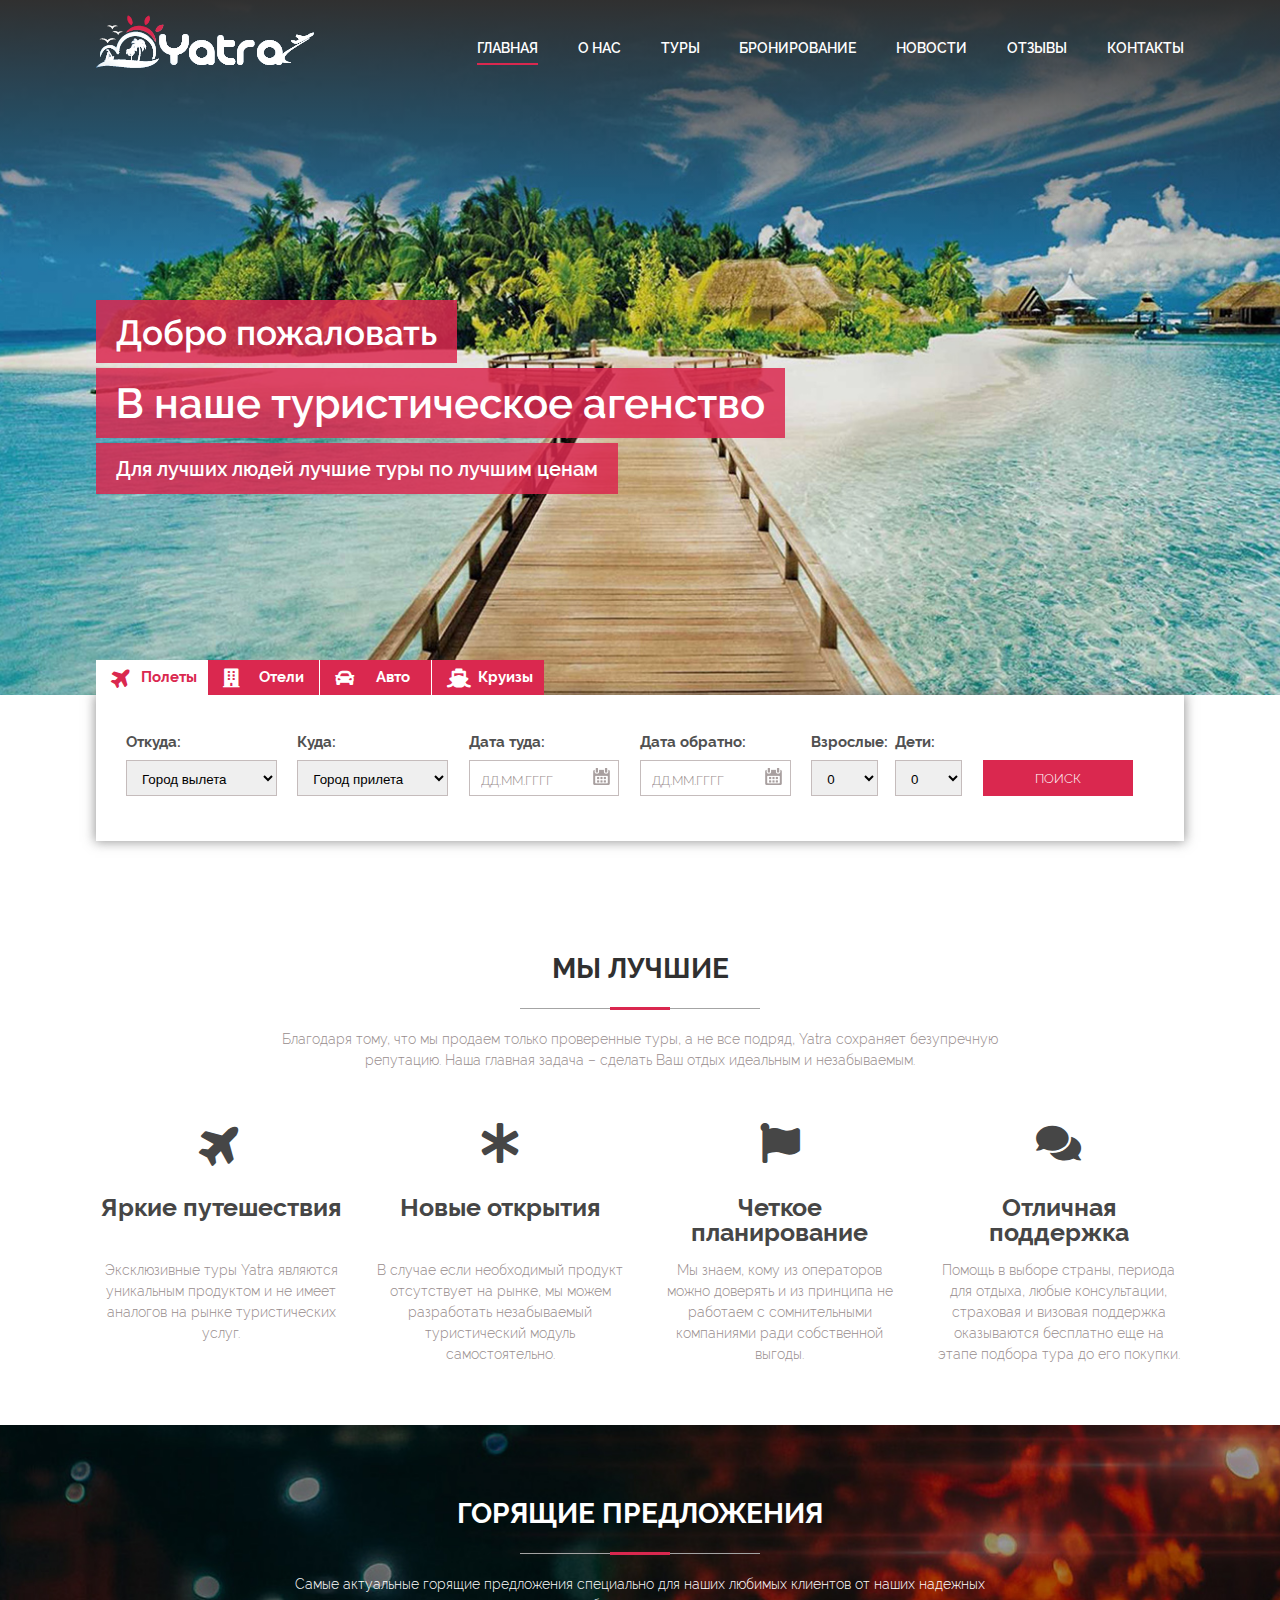
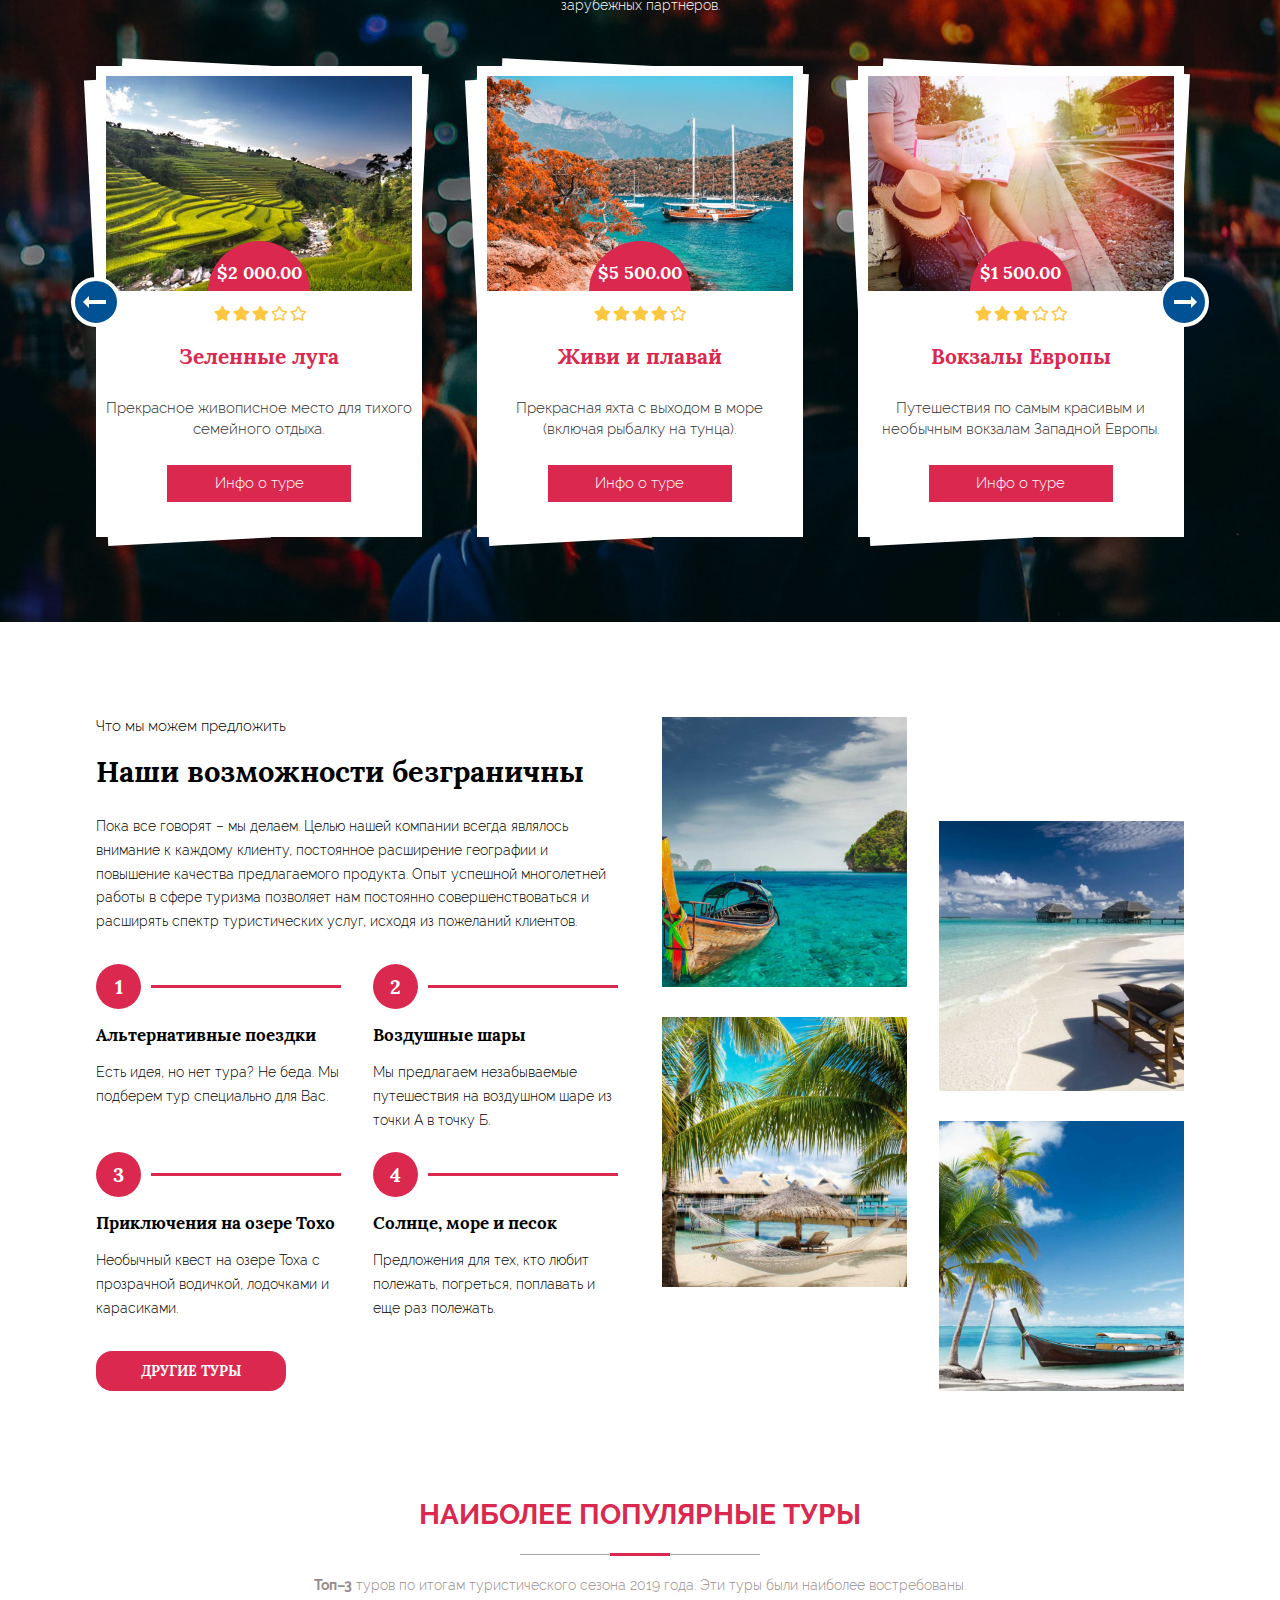
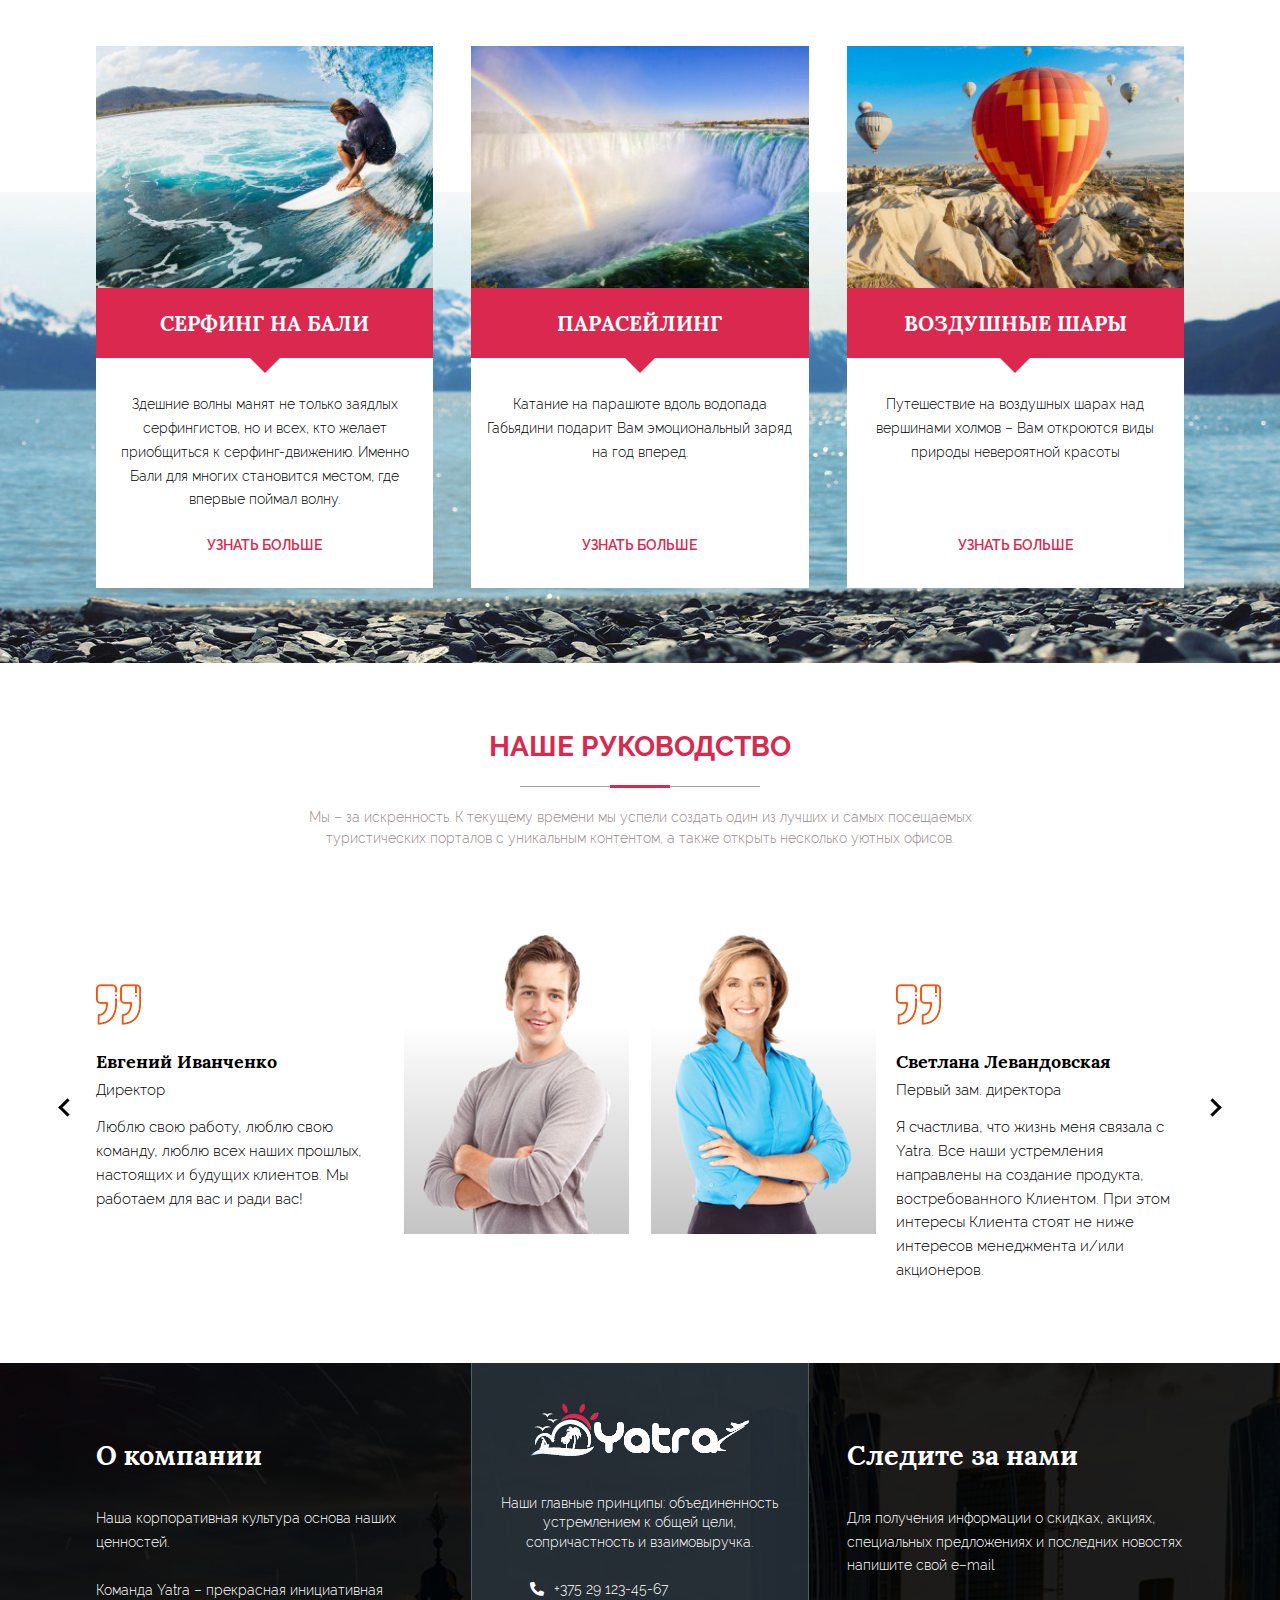
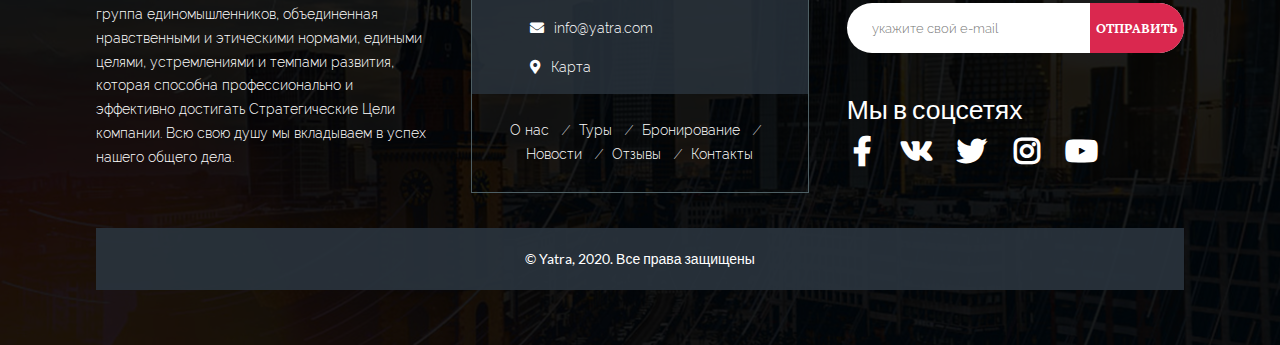
==== commit be5eb71d: "v. 1.0" ====
--- a/index.html
+++ b/index.html
@@ -56,7 +56,7 @@
         </nav>
   
         <div class="intro">
-          <p class="intro__text welcome">Добро WW пожаловать</p><br>
+          <p class="intro__text welcome">Добро пожаловать</p><br>
           <p class="intro__text agency">В наше туристическое агенство</p><br>
           <p class="intro__text">Для лучших людей лучшие туры по лучшим ценам</p>
         </div>
@@ -70,13 +70,13 @@
 
           <ul class="booking__list">
             <li class="booking__item">
-              <input id="flights" name="booking" value="flights" type="radio" checked=""><label class="booking__label flights" for="flights">Полеты</label>
+              <input id="flights" name="booking" value="flights" type="radio" checked><label class="booking__label flights" for="flights">Полеты</label>
               <form class="booking__form" name="flights__form" action="php/flights.php">
                 <ul class="flights__formlist booking__formlist">
                   <li class="flights__item booking__formitem">
                     <label for="flights__from" class="flights__item--title formlist__title">Откуда:</label>
                     <select class="flights__item--input" name="flights__from" id="flights__from">
-                      <option value="placeholder-from" disabled="" selected="" hidden="">Город вылета</option>
+                      <option value="placeholder-from" disabled selected hidden>Город вылета</option>
                       <option value="Minsk">Минск</option>
                       <option value="Moscow">Москва</option>
                       <option value="Kiev">Киев</option>
@@ -88,7 +88,7 @@
                   <li class="flights__item booking__formitem">
                     <label for="flights__to" class="flights__item--title formlist__title">Куда:</label>
                     <select class="flights__item--input" name="flights__to" id="flights__to">
-                      <option value="placeholder-to" disabled="" selected="" hidden="">Город прилета</option>
+                      <option value="placeholder-to" disabled selected hidden>Город прилета</option>
                       <option value="Minsk">Минск</option>
                       <option value="Moscow">Москва</option>
                       <option value="Kiev">Киев</option>
@@ -109,7 +109,7 @@
                     <div class="adult">
                       <label for="adult" class="flights__item--title formlist__title">Взрослые:</label>
                       <select class="flights__item--input people-number" name="adult" id="adult">
-                        <option value="zero" selected="" disabled="" hidden="">0</option>
+                        <option value="zero" selected disabled hidden>0</option>
                         <option value="one">1</option>
                         <option value="two">2</option>
                         <option value="three">3</option>
@@ -127,7 +127,7 @@
                     <div class="child">
                       <label for="child" class="flights__item--title formlist__title">Дети:</label>
                       <select class="flights__item--input people-number" name="child" id="child">
-                        <option value="zero" selected="">0</option>
+                        <option value="zero" selected>0</option>
                         <option value="one">1</option>
                         <option value="two">2</option>
                         <option value="three">3</option>
@@ -157,7 +157,7 @@
                   <li class="booking__formitem">
                     <label for="place__form" class="formlist__title">Место:</label>
                     <select class="place__item--input" name="place__from" id="place__from">
-                      <option value="placeholder-place" disabled="" selected="" hidden="">Город</option>
+                      <option value="placeholder-place" disabled selected hidden>Город</option>
                       <option value="Minsk">Минск</option>
                       <option value="Moscow">Москва</option>
                       <option value="Kiev">Киев</option>
@@ -169,7 +169,7 @@
                   <li class="booking__formitem">
                     <label for="hotels" class="formlist__title">Жилье:</label>
                     <select class="hotels__item--input" name="hotels" id="hotels">
-                      <option value="placeholder-hotels" disabled="" selected="" hidden="">Вид жилья</option>
+                      <option value="placeholder-hotels" disabled selected hidden>Вид жилья</option>
                       <option value="Minsk">Комнаты</option>
                       <option value="Moscow">Хотселы</option>
                       <option value="Kiev">Аппартаменты</option>
@@ -190,7 +190,7 @@
                     <div class="adult">
                       <label for="hotels-adult" class="formlist__title">Взрослые:</label>
                       <select class="hotels__item--input people-number" name="hotels-adult" id="hotels-adult">
-                        <option value="zero" selected="" disabled="" hidden="">0</option>
+                        <option value="zero" selected disabled hidden>0</option>
                         <option value="one">1</option>
                         <option value="two">2</option>
                         <option value="three">3</option>
@@ -208,7 +208,7 @@
                     <div class="child">
                       <label for="hotels-child" class="formlist__title">Дети:</label>
                       <select class="hotels__item--input people-number" name="hotels-child" id="hotels-child">
-                        <option value="zero" selected="">0</option>
+                        <option value="zero" selected>0</option>
                         <option value="one">1</option>
                         <option value="two">2</option>
                         <option value="three">3</option>
@@ -239,7 +239,7 @@
                   <li class="booking__formitem">
                     <label for="cars__from" class="formlist__title">Место:</label>
                     <select class="cars__item--input" name="cars__from" id="cars__from">
-                      <option value="placeholder-place" disabled="" selected="" hidden="">Город</option>
+                      <option value="placeholder-place" disabled selected hidden>Город</option>
                       <option value="Minsk">Минск</option>
                       <option value="Moscow">Москва</option>
                       <option value="Kiev">Киев</option>
@@ -251,7 +251,7 @@
                   <li class="booking__formitem">
                     <label for="cars" class="formlist__title">Авто:</label>
                     <select class="cars__item--input" name="cars" id="cars">
-                      <option value="placeholder-hotels" disabled="" selected="" hidden="">Вид авто</option>
+                      <option value="placeholder-hotels" disabled selected hidden>Вид авто</option>
                       <option value="Minsk">Эконом</option>
                       <option value="Moscow">Стандарт</option>
                       <option value="Kiev">Премиум</option>
@@ -272,7 +272,7 @@
                     <div class="adult">
                       <label for="cars-adult" class="formlist__title">Взрослые:</label>
                       <select class="cars__item--input people-number" name="cars-adult" id="cars-adult">
-                        <option value="zero" selected="" disabled="" hidden="">0</option>
+                        <option value="zero" selected disabled hidden>0</option>
                         <option value="one">1</option>
                         <option value="two">2</option>
                         <option value="three">3</option>
@@ -290,7 +290,7 @@
                     <div class="child">
                       <label for="cars-child" class="formlist__title">Дети:</label>
                       <select class="cars__item--input people-number" name="cars-child" id="cars-child">
-                        <option value="zero" selected="">0</option>
+                        <option value="zero" selected>0</option>
                         <option value="one">1</option>
                         <option value="two">2</option>
                         <option value="three">3</option>
@@ -320,7 +320,7 @@
                   <li class="booking__formitem">
                     <label for="cruises__from" class="formlist__title">Откуда:</label>
                     <select class="cruises__item--input" name="cruises__from" id="cruises__from">
-                      <option value="placeholder-place" disabled="" selected="" hidden="">Выберите город</option>
+                      <option value="placeholder-place" disabled selected hidden>Выберите город</option>
                       <option value="Odessa">Одесса</option>
                       <option value="Barcelona">Барселона</option>
                       <option value="Amsterdam">Амстердам</option>
@@ -332,7 +332,7 @@
                   <li class="booking__formitem">
                     <label for="cruises-to" class="formlist__title">Куда:</label>
                     <select class="cruises__item--input" name="cruises-to" id="cruises-to">
-                      <option value="placeholder-hotels" disabled="" selected="" hidden="">Выберите город</option>
+                      <option value="placeholder-hotels" disabled selected hidden>Выберите город</option>
                       <option value="Odessa">Одесса</option>
                       <option value="Barcelona">Барселона</option>
                       <option value="Amsterdam">Амстердам</option>
@@ -353,7 +353,7 @@
                     <div class="adult">
                       <label for="cruises-adult" class="formlist__title">Взрослые:</label>
                       <select class="cruises__item--input people-number" name="cruises-adult" id="cruises-adult">
-                        <option value="zero" selected="" disabled="" hidden="">0</option>
+                        <option value="zero" selected disabled hidden>0</option>
                         <option value="one">1</option>
                         <option value="two">2</option>
                         <option value="three">3</option>
@@ -371,7 +371,7 @@
                     <div class="child">
                       <label for="cruises-child" class="formlist__title">Дети:</label>
                       <select class="cruises__item--input people-number" name="cruises-child" id="cruises-child">
-                        <option value="zero" selected="">0</option>
+                        <option value="zero" selected>0</option>
                         <option value="one">1</option>
                         <option value="two">2</option>
                         <option value="three">3</option>
@@ -714,19 +714,19 @@
             <h4 class="social__list--title lato-font">Мы в соцсетях</h4>
             <ul class="social__list">
               <li class="social__item">
-                <a class="social__item--link facebook" href="https://facebook.com" target="_blank" rel="noopener" title="facebook"></a>
+                <a class="social__item--link facebook" href="https://facebook.com" target="_blank" rel="noopener" class="social__link" title="facebook"></a>
               </li>              
               <li class="social__item">
-                <a class="social__item--link vkontakte" href="https://vk.com" target="_blank" rel="noopener" title="vkontakte"></a>
+                <a class="social__item--link vkontakte" href="https://vk.com"  target="_blank" rel="noopener" class="social__link" title="vkontakte"></a>
               </li>
               <li class="social__item">
-                <a class="social__item--link twitter" href="https://twitter.com" target="_blank" rel="noopener" title="twitter"></a>
+                <a class="social__item--link twitter" href="https://twitter.com" target="_blank" rel="noopener" class="social__link" title="twitter"></a>
               </li>
               <li class="social__item">
-                <a class="social__item--link instagram" href="https://instagram.com" target="_blank" rel="noopener" title="instagram"></a>
+                <a class="social__item--link instagram" href="https://instagram.com"  target="_blank" rel="noopener" class="social__link" title="instagram"></a>
               </li>
               <li class="social__item">
-                <a class="social__item--link youtube" href="https://youtube.com" target="_blank" rel="noopener" title="youtube"></a>
+                <a class="social__item--link youtube" href="https://youtube.com"  target="_blank" rel="noopener" class="social__link" title="youtube"></a>
               </li>
             </ul>
           </div>
